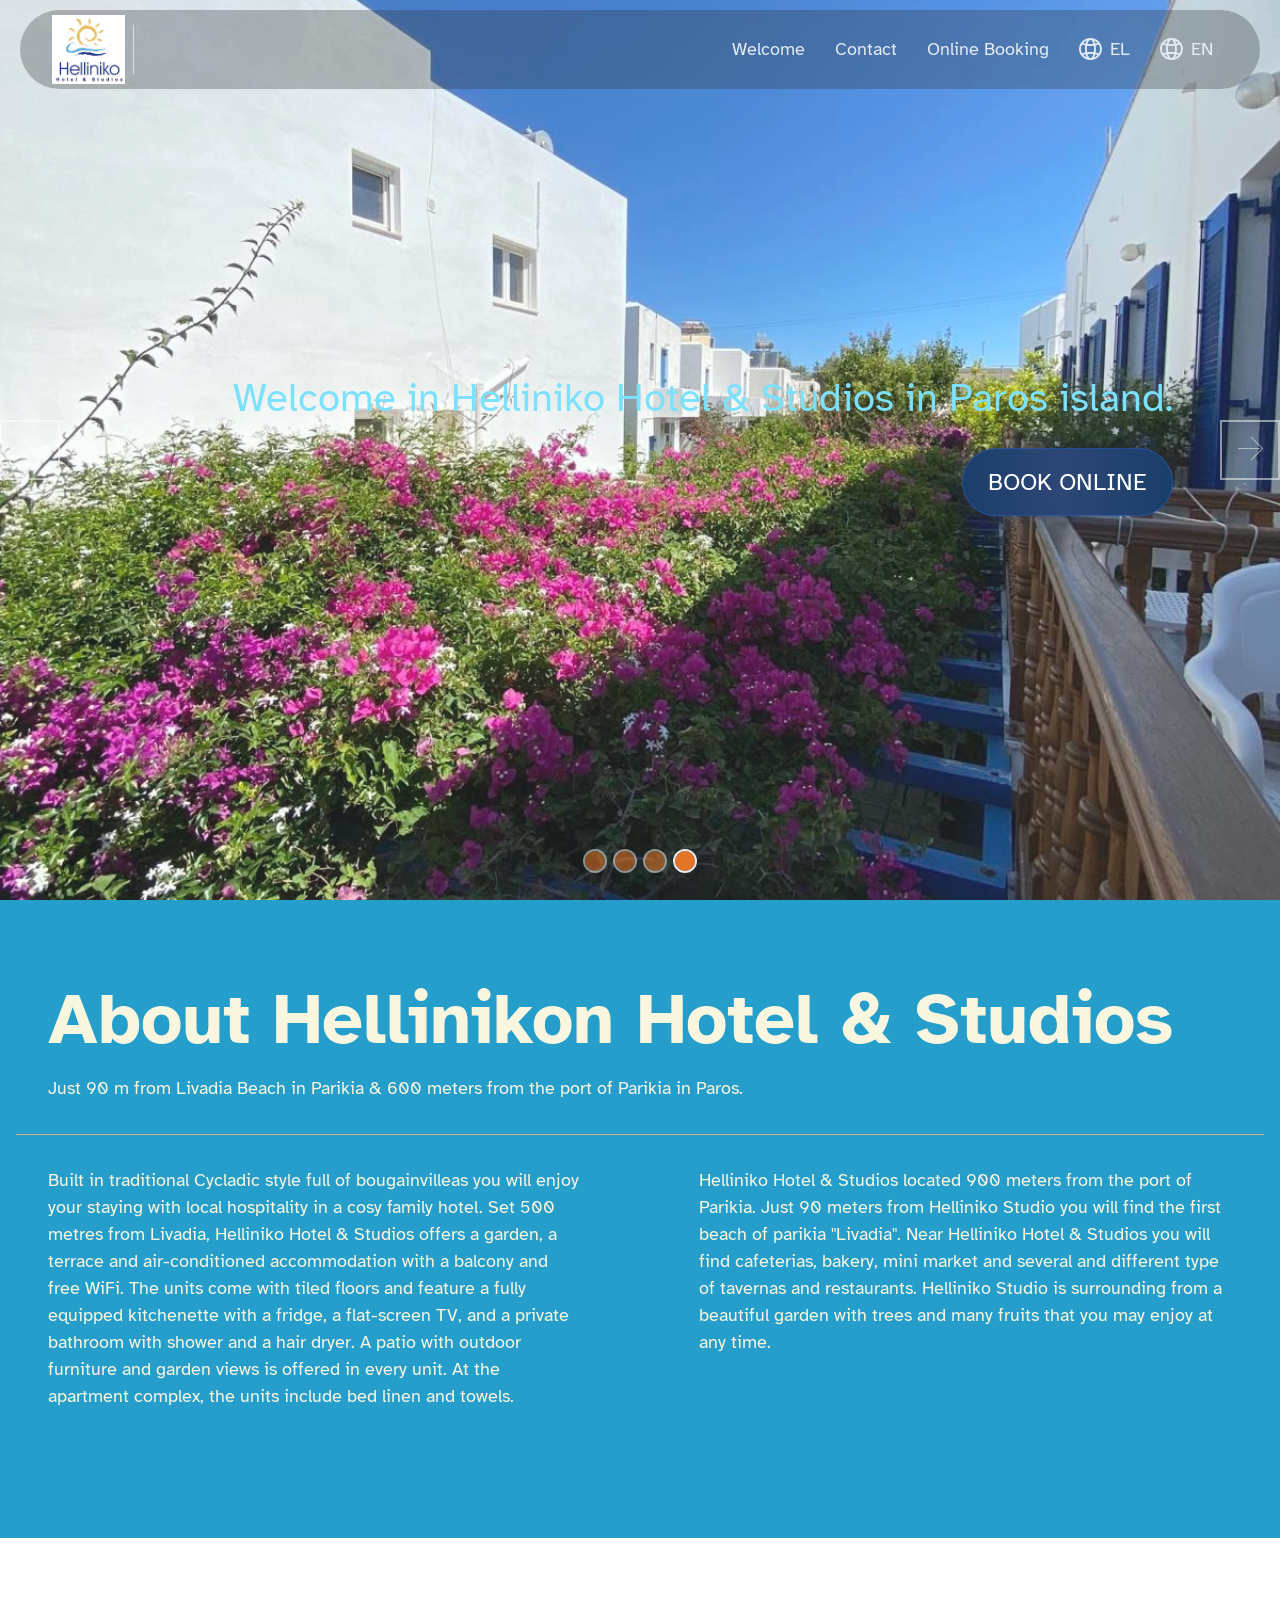
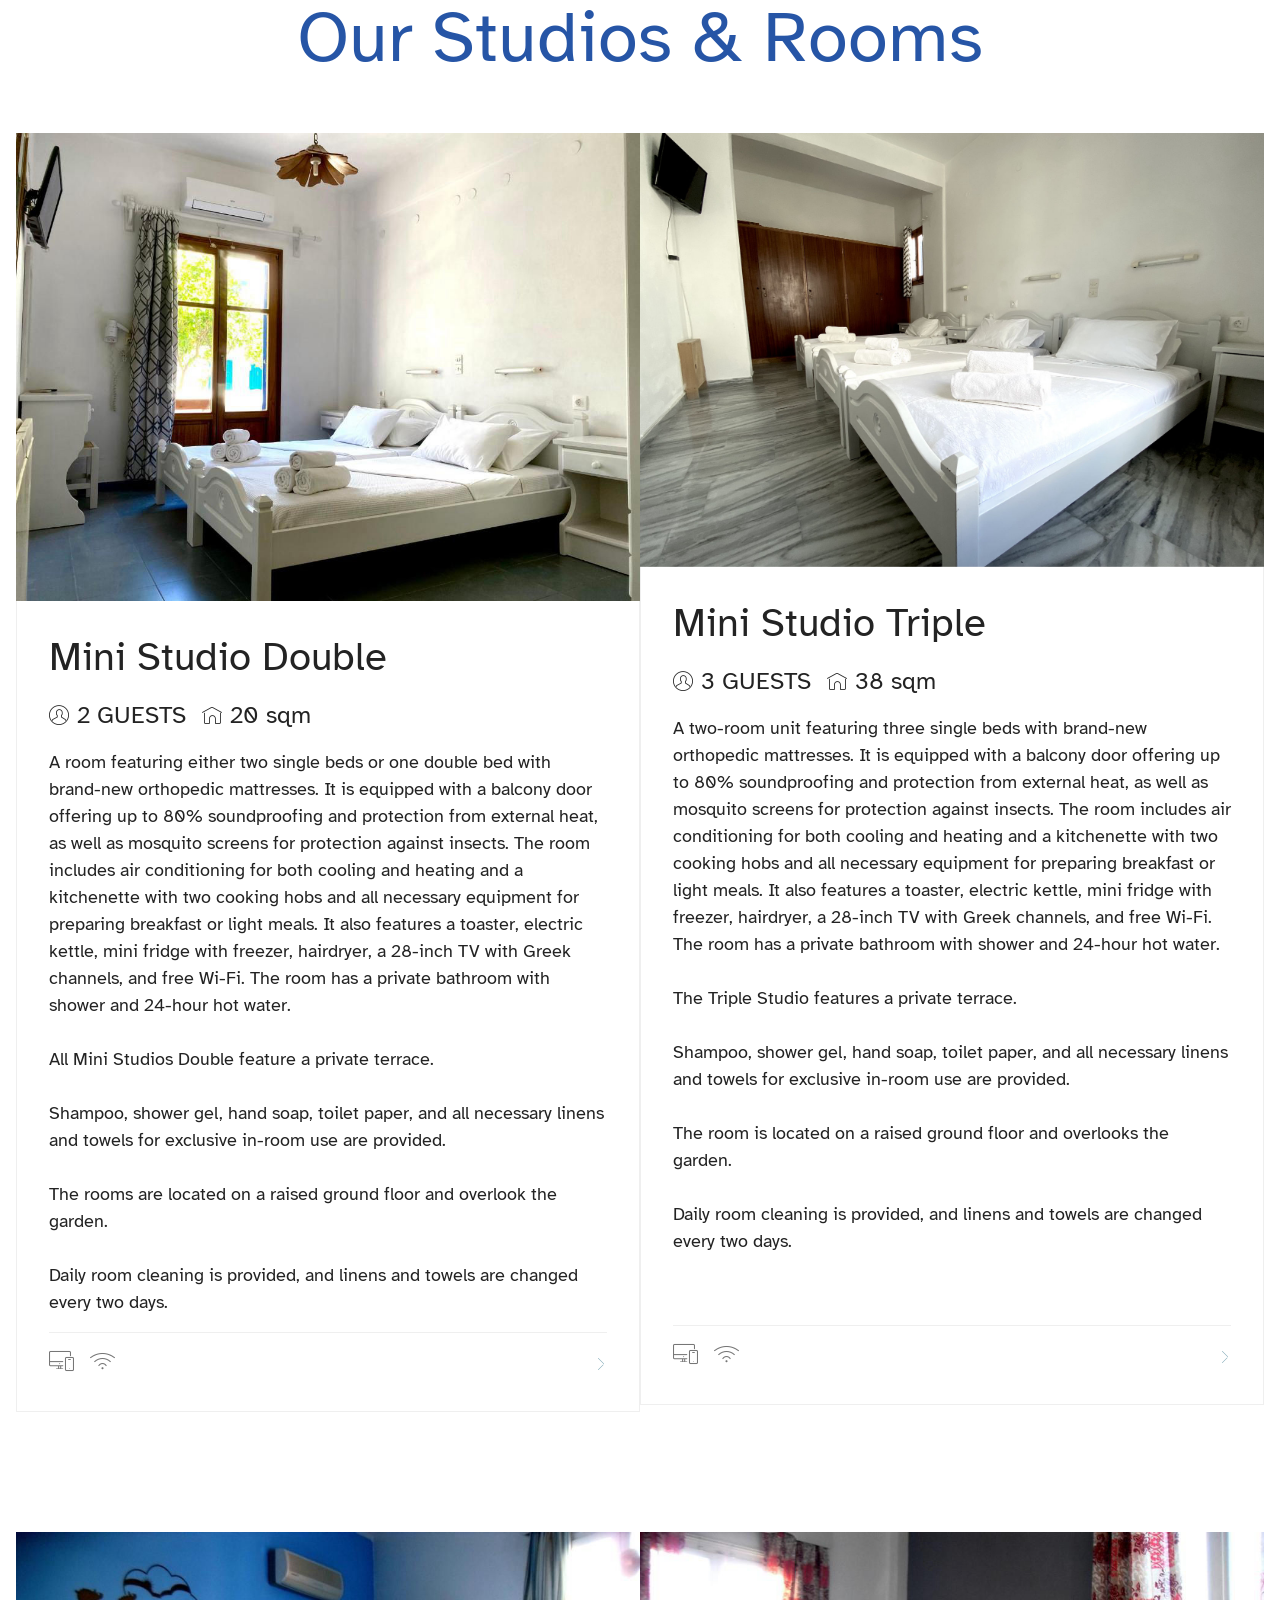
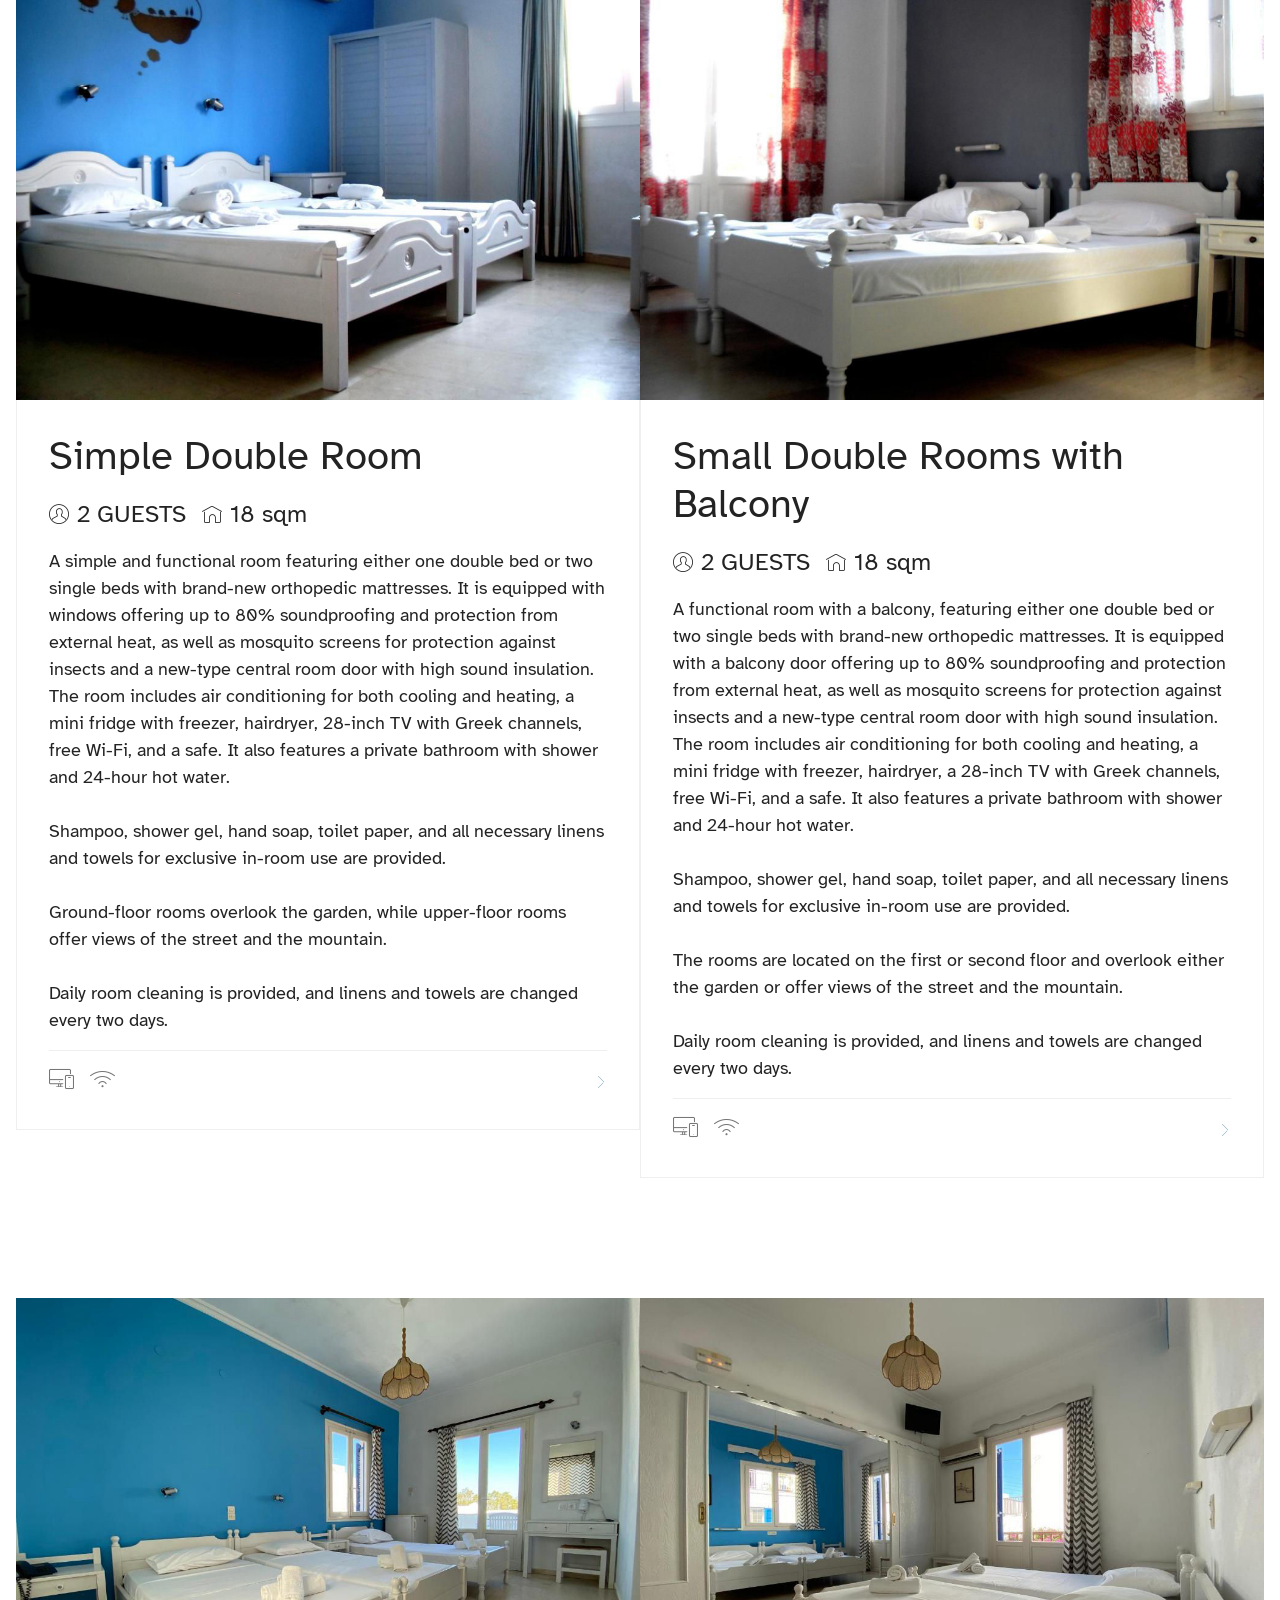
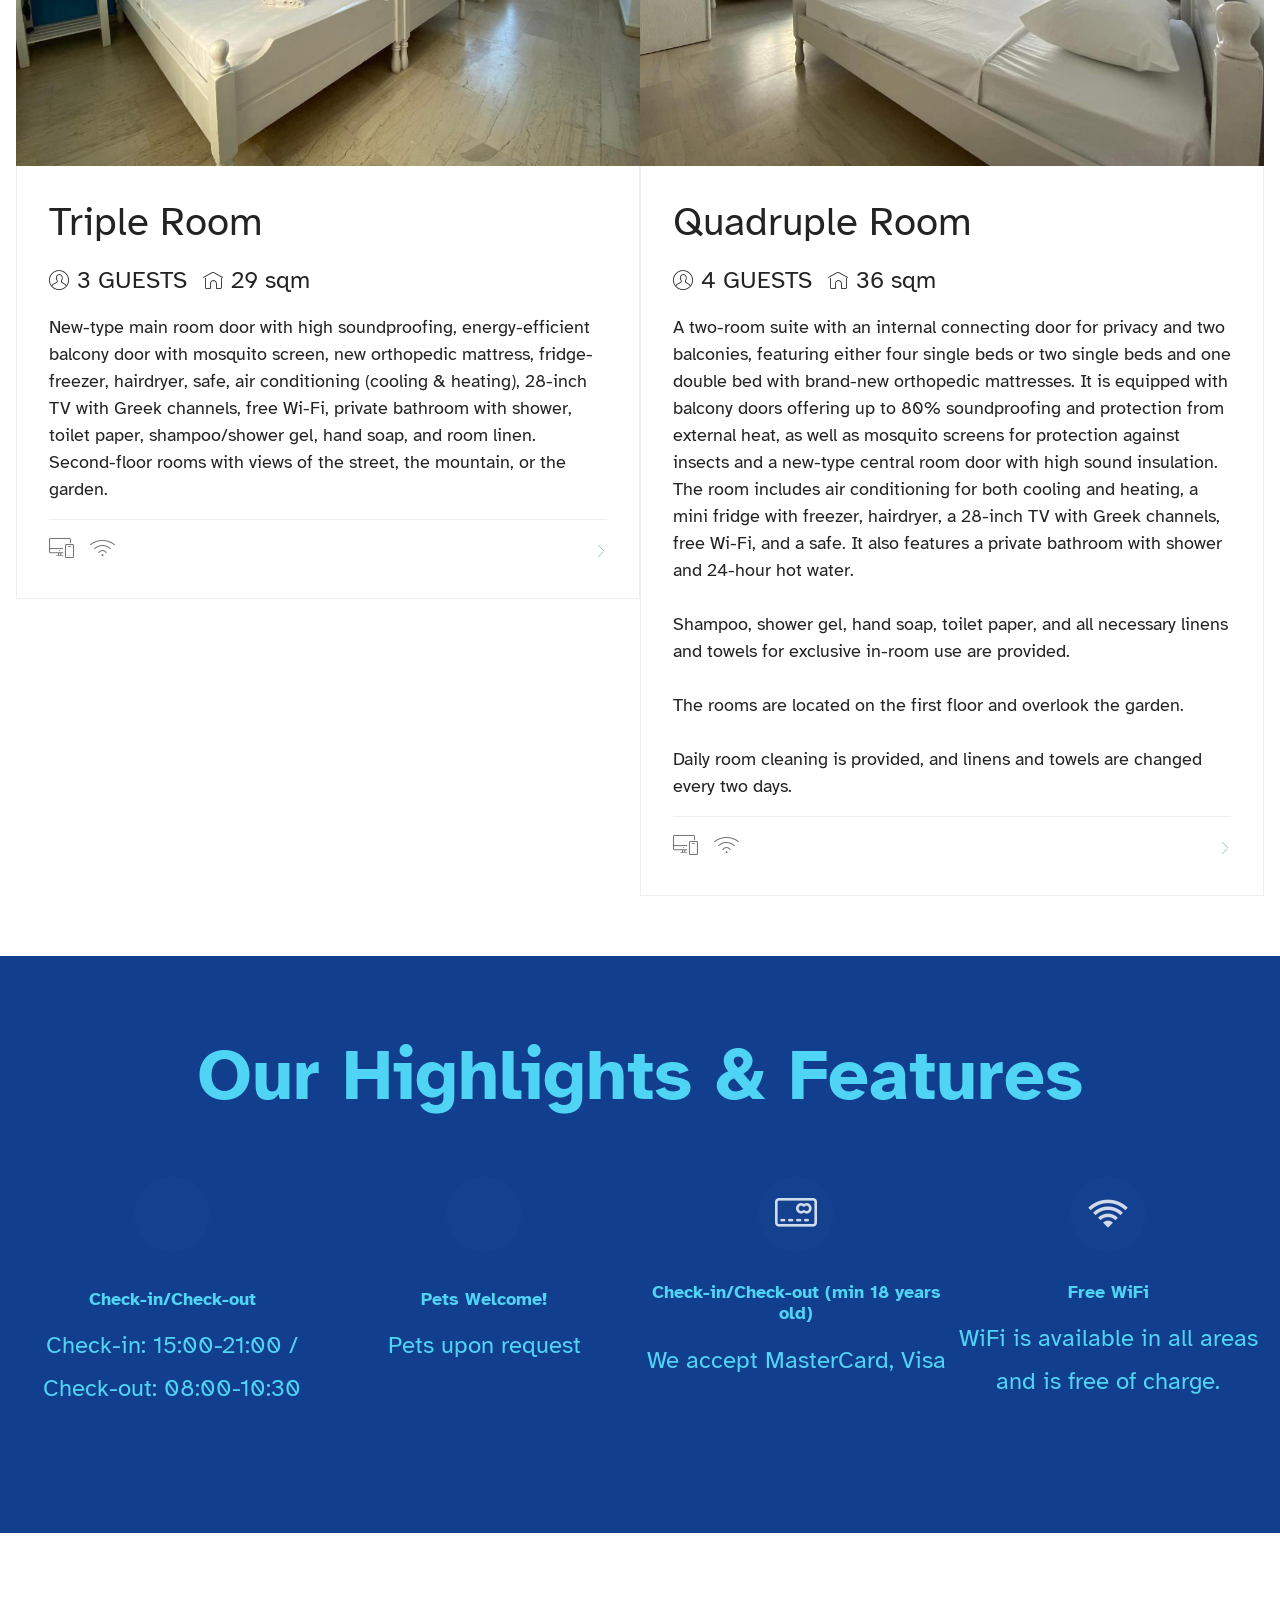
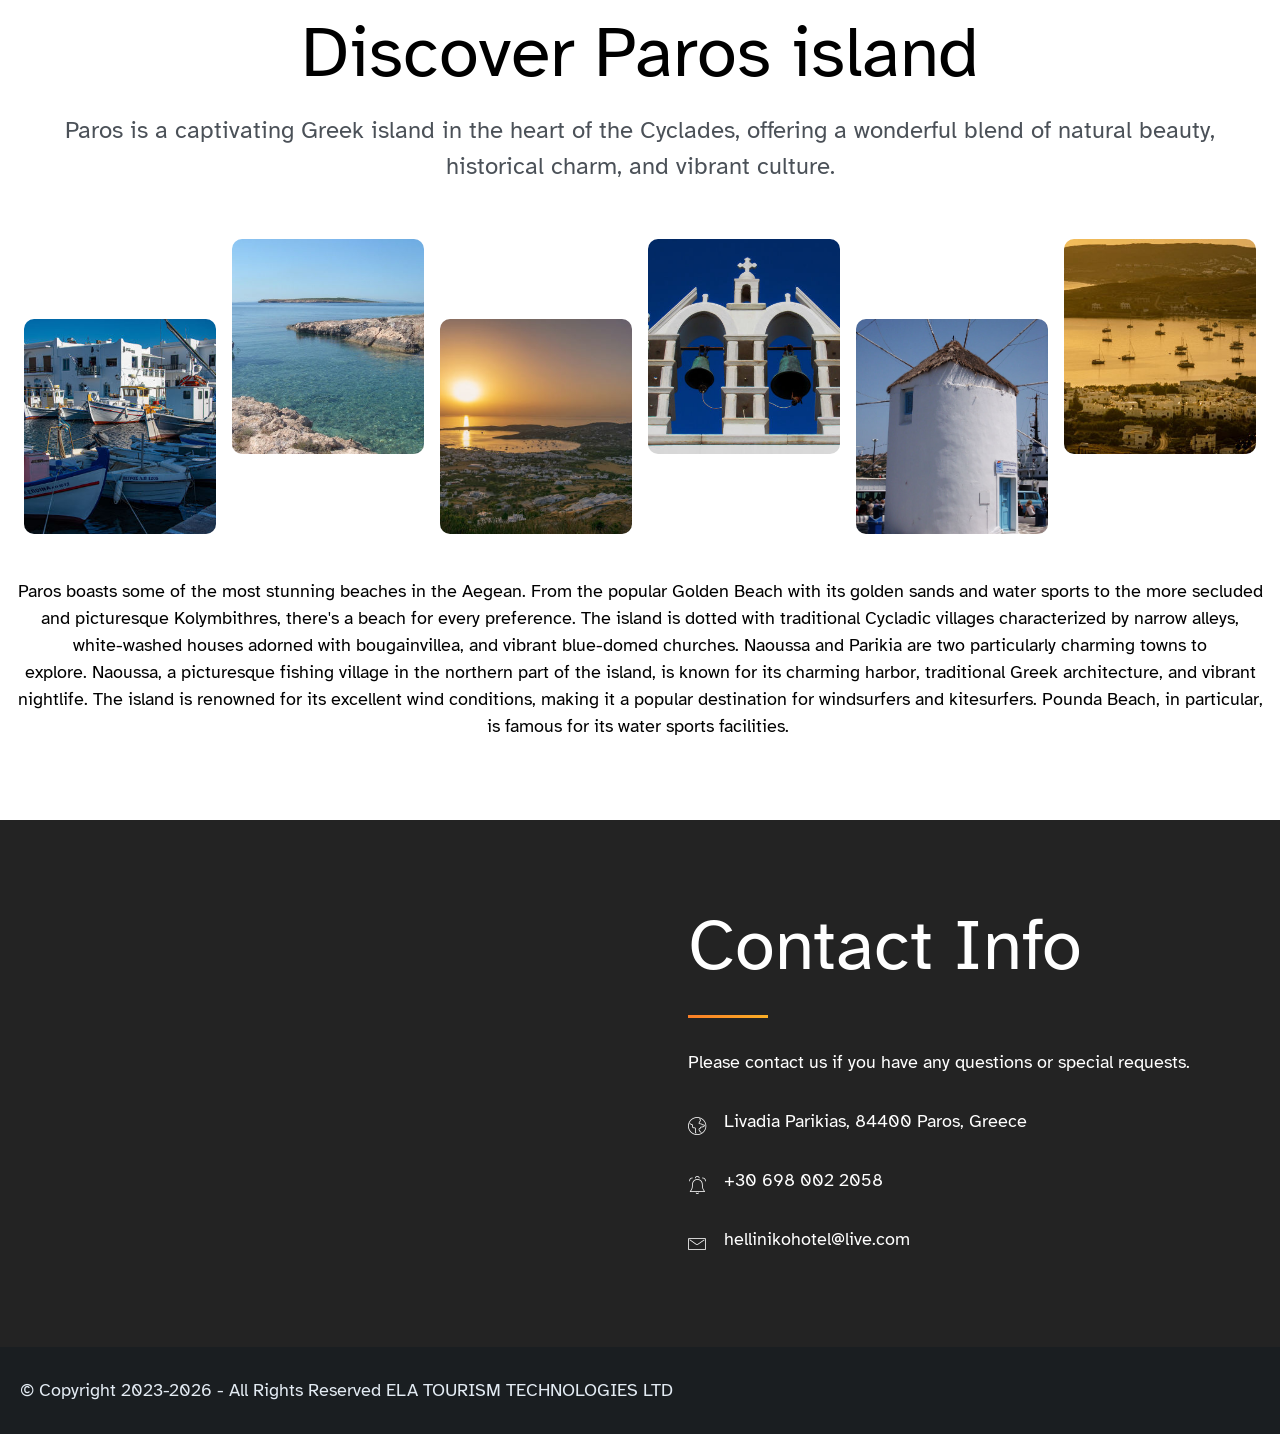
==== index.html @ 87d10a1f "create github pages" ====
<!DOCTYPE html>
<html  >
<head>
  <!-- Site made with Mobirise Website Builder v6.1.16, https://mobirise.com -->
  <meta charset="UTF-8">
  <meta http-equiv="X-UA-Compatible" content="IE=edge">
  <meta name="generator" content="Mobirise v6.1.16, mobirise.com">
  <meta name="viewport" content="width=device-width, initial-scale=1, minimum-scale=1">
  <link rel="shortcut icon" href="assets/images/logo-new-helliniko-hotel-128x121.png" type="image/x-icon">
  <meta name="description" content="">
  
  
  <title>Home</title>
  <link rel="stylesheet" href="assets/web/assets/mobirise-icons2/mobirise2.css">
  <link rel="stylesheet" href="assets/web/assets/mobirise-icons/mobirise-icons.css">
  <link rel="stylesheet" href="assets/web/assets/mobirise-icons-bold/mobirise-icons-bold.css">
  <link rel="stylesheet" href="assets/bootstrap/css/bootstrap.min.css">
  <link rel="stylesheet" href="assets/bootstrap/css/bootstrap-grid.min.css">
  <link rel="stylesheet" href="assets/bootstrap/css/bootstrap-reboot.min.css">
  <link rel="stylesheet" href="assets/animatecss/animate.css">
  <link rel="stylesheet" href="assets/dropdown/css/style.css">
  <link rel="stylesheet" href="assets/socicon/css/styles.css">
  <link rel="stylesheet" href="assets/theme/css/style.css">
  <link rel="preload" href="https://fonts.googleapis.com/css?family=Atkinson+Hyperlegible:400,400i,700,700i&display=swap" as="style" onload="this.onload=null;this.rel='stylesheet'">
  <noscript><link rel="stylesheet" href="https://fonts.googleapis.com/css?family=Atkinson+Hyperlegible:400,400i,700,700i&display=swap"></noscript>
  <link rel="preload" as="style" href="assets/mobirise/css/mbr-additional.css?v=jvIpiS"><link rel="stylesheet" href="assets/mobirise/css/mbr-additional.css?v=jvIpiS" type="text/css">

  
  
  
</head>
<body>
  
  <section data-bs-version="5.1" class="menu menu1 homem5 cid-ty20H9zv1J" once="menu" id="amenu1-0">
    

    <nav class="navbar navbar-dropdown navbar-fixed-top navbar-expand-lg">
        <div class="container-fluid">
            <div class="navbar-brand">
                <span class="navbar-logo">
                    
                        <img src="assets/images/logo-new-helliniko-hotel-164x155.jpg" alt="Mobirise Website Builder" style="height: 4.3rem;">
                    
                </span>
                
            </div>
            <div class="collapse navbar-collapse" id="navbarSupportedContent">
                <ul class="navbar-nav nav-drop nav-right" data-app-modern-menu="true"><li class="nav-item">
                        <a class="nav-link link text-white display-7" href="https://mobiri.se">Welcome</a>
                        
                        
                          <a class="nav-link link text-white text-primary display-7" href="index.html#info3-0">Contact</a> <a class="nav-link link text-white text-primary display-7" href="https://book.roompanda.com/hotelhelliniko" target="_blank">Online Booking</a> <a class="nav-link link text-white text-primary display-7" href="page1.html#slider1-r"><span class="mobi-mbri mobi-mbri-globe-2 mbr-iconfont mbr-iconfont-btn"></span>EL</a> <a class="nav-link link text-white text-primary display-7" href="index.html"><span class="mobi-mbri mobi-mbri-globe-2 mbr-iconfont mbr-iconfont-btn"></span>EN</a>
                    </li></ul>
                <button class="navbar-toggler navbar-toggler-close" type="button" data-toggle="collapse" data-bs-toggle="collapse" data-target="#navbarSupportedContent" data-bs-target="#navbarSupportedContent" aria-controls="navbarNavAltMarkup" aria-expanded="false" aria-label="Toggle navigation">
                    <div class="hamburger">
                        <span></span>
                        <span></span>
                        <span></span>
                        <span></span>
                    </div>
                </button>
            </div>
            
            <button class="navbar-toggler" type="button" data-toggle="collapse" data-bs-toggle="collapse" data-target="#navbarSupportedContent" data-bs-target="#navbarSupportedContent" aria-controls="navbarNavAltMarkup" aria-expanded="false" aria-label="Toggle navigation">
                <div class="hamburger">
                    <span></span>
                    <span></span>
                    <span></span>
                    <span></span>
                </div>
            </button>
        </div>
    </nav>
</section>

<section data-bs-version="5.1" class="slider1 hotelm4_slider1 carousel slide cid-tYf3tD5AIr" data-interval="false" data-bs-interval="false" id="slider1-5">

    

    <div class="full-screen"><div class="mbr-slider slide carousel" data-keyboard="false" data-bs-keyboard="false" data-ride="carousel" data-bs-ride="carousel" data-interval="4000" data-bs-interval="4000" data-bs-pause="hover" data-pause="hover"><ol class="carousel-indicators"><li data-app-prevent-settings="" data-target="#slider1-5" data-bs-target="#slider1-5" data-slide-to="0" data-bs-slide-to="0"></li><li data-app-prevent-settings="" data-target="#slider1-5" data-bs-target="#slider1-5" data-slide-to="1" data-bs-slide-to="1"></li><li data-app-prevent-settings="" data-target="#slider1-5" data-bs-target="#slider1-5" data-slide-to="2" data-bs-slide-to="2"></li><li data-app-prevent-settings="" data-target="#slider1-5" data-bs-target="#slider1-5" class=" active" data-slide-to="3" data-bs-slide-to="3"></li></ol><div class="carousel-inner" role="listbox"><div class="carousel-item slider-fullscreen-image" data-bg-video-slide="false" style="background-image: url(assets/images/img-ee369cdbf4c2a643a5595df6e37376ac-v.webp);"><div class="container container-slide"><div class="image_wrapper"><div class="mbr-overlay" style="opacity: 0.1; background-color: rgb(225, 245, 250);"></div><img src="assets/images/img-ee369cdbf4c2a643a5595df6e37376ac-v.webp" alt="" title=""><div class="carousel-caption justify-content-center"><div class="col-10 align-right"><p class="lead mbr-text mbr-fonts-style display-5">Welcome in Helliniko Hotel &amp; Studios in Paros island.</p><div class="mbr-section-btn" buttons="0"><a class="btn display-4 btn-info" href="https://ibe.channex.io/online-booking-helliniko-hotel" target="_blank">BOOK ONLINE</a> </div></div></div></div></div></div><div class="carousel-item slider-fullscreen-image" data-bg-video-slide="false" style="background-image: url(assets/images/img-36bbf76f595bb86b844475e422d711b5-v.webp);"><div class="container container-slide"><div class="image_wrapper"><div class="mbr-overlay" style="opacity: 0.1; background-color: rgb(225, 245, 250);"></div><img src="assets/images/img-36bbf76f595bb86b844475e422d711b5-v.webp" alt="" title=""><div class="carousel-caption justify-content-center"><div class="col-10 align-right"><p class="lead mbr-text mbr-fonts-style display-5">Welcome in Helliniko Hotel &amp; Studios in Paros island.</p><div class="mbr-section-btn" buttons="0"><a class="btn display-4 btn-info" href="https://ibe.channex.io/online-booking-helliniko-hotel" target="_blank">BOOK ONLINE</a> </div></div></div></div></div></div><div class="carousel-item slider-fullscreen-image" data-bg-video-slide="false" style="background-image: url(assets/images/img-6733e2cc82fc7426de826b36393990e7-v.webp);"><div class="container container-slide"><div class="image_wrapper"><div class="mbr-overlay" style="opacity: 0.1; background-color: rgb(225, 245, 250);"></div><img src="assets/images/img-6733e2cc82fc7426de826b36393990e7-v.webp" alt="" title=""><div class="carousel-caption justify-content-center"><div class="col-10 align-right"><p class="lead mbr-text mbr-fonts-style display-5">Welcome in Helliniko Hotel &amp; Studios in Paros island.</p><div class="mbr-section-btn" buttons="0"><a class="btn display-4 btn-info" href="https://ibe.channex.io/online-booking-helliniko-hotel" target="_blank">BOOK ONLINE</a> </div></div></div></div></div></div><div class="carousel-item slider-fullscreen-image active" data-bg-video-slide="false" style="background-image: url(assets/images/img-b7a4165c8771e7db58454100a6f15031-v.webp);"><div class="container container-slide"><div class="image_wrapper"><div class="mbr-overlay" style="opacity: 0.1; background-color: rgb(225, 245, 250);"></div><img src="assets/images/img-b7a4165c8771e7db58454100a6f15031-v.webp" alt="" title=""><div class="carousel-caption justify-content-center"><div class="col-10 align-right"><p class="lead mbr-text mbr-fonts-style display-5">Welcome in Helliniko Hotel &amp; Studios in Paros island.</p><div class="mbr-section-btn" buttons="0"><a class="btn display-4 btn-info" href="https://book.roompanda.com/hotelhelliniko" target="_blank">BOOK ONLINE</a> </div></div></div></div></div></div></div><a data-app-prevent-settings="" class="carousel-control carousel-control-prev" role="button" data-slide="prev" data-bs-slide="prev" href="#slider1-5"><span aria-hidden="true" class="mbri-left mbr-iconfont"></span><span class="sr-only visually-hidden">Previous</span></a><a data-app-prevent-settings="" class="carousel-control carousel-control-next" role="button" data-slide="next" data-bs-slide="next" href="#slider1-5"><span aria-hidden="true" class="mbri-right mbr-iconfont"></span><span class="sr-only visually-hidden">Next</span></a></div></div>

</section>

<section data-bs-version="5.1" class="article04 fabm5 cid-tYgll1mvJE" id="article04-b">
    
    

    <div class="container">
        <div class="row">
            <div class="col-12">
                <div class="title-wrapper">
                    <h2 class="mbr-section-title mbr-fonts-style display-2">
                        <strong>About Hellinikon Hotel &amp; Studios</strong></h2>
                    <p class="mbr-desc mbr-fonts-style display-7">Just 90 m from Livadia Beach in Parikia &amp; 600 meters from the port of Parikia in Paros.</p>
                </div>
            </div>
            <div class="col-12">
                <div class="text-wrapper">
                    <p class="mbr-text mbr-fonts-style display-7">Built in traditional Cycladic style full of bougainvilleas you will enjoy your staying with local hospitality in a cosy family hotel.&nbsp;Set 500 metres from Livadia, Helliniko Hotel &amp; Studios offers a garden, a terrace and air-conditioned accommodation with a balcony and free WiFi.&nbsp;The units come with tiled floors and feature a fully equipped kitchenette with a fridge, a flat-screen TV, and a private bathroom with shower and a hair dryer. A patio with outdoor furniture and garden views is offered in every unit. At the apartment complex, the units include bed linen and towels. </p>
                    <p class="mbr-text mbr-fonts-style display-7">Helliniko Hotel &amp; Studios located 900 meters from the port of Parikia. Just 90 meters from Helliniko Studio you will find the first beach of parikia "Livadia". Near Helliniko Hotel &amp; Studios you will find cafeterias, bakery, mini market and several and different type of tavernas and restaurants. Helliniko Studio is surrounding from a beautiful garden with trees and many fruits that you may enjoy at any time.</p>
                </div>
            </div>
        </div>
    </div>
</section>

<section data-bs-version="5.1" class="mbr-section features15 hotelm4_features15 cid-tYgu63StgR" id="features15-f">

	
    


	

	<div class="container">
		

		

		<h2 class="mbr-section-title main-title mbr-fonts-style mbr-white align-center pb-5 display-2">
			Our Studios &amp; Rooms</h2>
		<div class="row justify-content-center">
			<div class="card col-md-10 col-lg-6">
				<div class="card-wrapper">
					<div class="card-img">
						<img src="assets/images/295193688-1024x768.jpg" alt="Mobirise">
					</div>
					<div class="card-box">
						<h2 class="card-title mbr-fonts-style display-5">Mini Studio Double</h2>
						<div class="card-info pt-3">
							<div class="info-wrapper">
								<span class="mbr-iconfont mbri-user"></span>
								<p class="mbr-text info-text mbr-fonts-style mbr-lighter display-4">2 GUESTS</p>
								<span class="mbr-iconfont mbri-home"></span>
								<p class="mbr-text info-text mbr-fonts-style mbr-lighter display-4">20 sqm</p>
							</div>
						</div>
						<p class="mbr-text card-text mbr-fonts-style mbr-lighter pt-3 m-0 display-7">A room featuring either two single beds or one double bed with brand-new orthopedic mattresses. It is equipped with a balcony door offering up to 80% soundproofing and protection from external heat, as well as mosquito screens for protection against insects. The room includes air conditioning for both cooling and heating and a kitchenette with two cooking hobs and all necessary equipment for preparing breakfast or light meals. It also features a toaster, electric kettle, mini fridge with freezer, hairdryer, a 28-inch TV with Greek channels, and free Wi-Fi. The room has a private bathroom with shower and 24-hour hot water.<br><br>All Mini Studios Double feature a private terrace.<br><br>Shampoo, shower gel, hand soap, toilet paper, and all necessary linens and towels for exclusive in-room use are provided.<br><br>The rooms are located on a raised ground floor and overlook the garden.<br><br>Daily room cleaning is provided, and linens and towels are changed every two days.</p>
						
						<div class="card-footer">
							<ul class="icons-list list-inline align-left">
								
								
								
							<li class="list-inline-item">
									<span class="mbr-iconfont mbri-responsive"></span>
								</li><li class="list-inline-item">
									<span class="mbr-iconfont mbri-wifi"></span>
								</li><li class="list-inline-item">
									<span class="mbr-iconfont imind-coffee"></span>
								</li><li class="list-inline-item">
									<span class="mbr-iconfont icon54-v1-air-conditioner1"></span>
								</li></ul>
							<div class="link">
								<div class="link-text mbr-fonts-style mbr-lighter display-4"></div>
								<span class="mbr-iconfont mbri-arrow-next"></span>
							</div>
						</div>
					</div>
				</div>
			</div>

			<div class="card col-md-10 col-lg-6">
				<div class="card-wrapper">
					<div class="card-img">
						<img src="assets/images/img-3566-1638x1137.jpg" alt="Mobirise">
					</div>
					<div class="card-box">
						<h2 class="card-title mbr-fonts-style display-5">Mini Studio Triple</h2>
						<div class="card-info pt-3">
							<div class="info-wrapper">
								<span class="mbr-iconfont mbri-user"></span>
								<p class="mbr-text info-text mbr-fonts-style mbr-lighter display-4">3 GUESTS
								</p>
								<span class="mbr-iconfont mbri-home"></span>
								<p class="mbr-text info-text mbr-fonts-style mbr-lighter display-4">38 sqm</p>
							</div>
						</div>
						<p class="mbr-text card-text mbr-fonts-style mbr-lighter pt-3 m-0 display-7">A two-room unit featuring three single beds with brand-new orthopedic mattresses. It is equipped with a balcony door offering up to 80% soundproofing and protection from external heat, as well as mosquito screens for protection against insects. The room includes air conditioning for both cooling and heating and a kitchenette with two cooking hobs and all necessary equipment for preparing breakfast or light meals. It also features a toaster, electric kettle, mini fridge with freezer, hairdryer, a 28-inch TV with Greek channels, and free Wi-Fi. The room has a private bathroom with shower and 24-hour hot water.<br><br>The Triple Studio features a private terrace.<br><br>Shampoo, shower gel, hand soap, toilet paper, and all necessary linens and towels for exclusive in-room use are provided.<br><br>The room is located on a raised ground floor and overlooks the garden.<br><br>Daily room cleaning is provided, and linens and towels are changed every two days.<br><br><br></p>
						
						<div class="card-footer">
							<ul class="icons-list list-inline align-left">
								
								
								
							<li class="list-inline-item">
									<span class="mbr-iconfont mbri-responsive"></span>
								</li><li class="list-inline-item">
									<span class="mbr-iconfont mbri-wifi"></span>
								</li><li class="list-inline-item">
									<span class="mbr-iconfont imind-coffee"></span>
								</li><li class="list-inline-item">
									<span class="mbr-iconfont icon54-v1-air-conditioner1"></span>
								</li></ul>
							<div class="link">
								<div class="link-text mbr-fonts-style mbr-lighter display-4"></div>
								<span class="mbr-iconfont mbri-arrow-next"></span>
							</div>
						</div>
					</div>
				</div>
			</div>

			

		</div>
	</div>
</section>

<section data-bs-version="5.1" class="mbr-section features15 hotelm4_features15 cid-tYl7bR1YIm" id="features15-m">

	
    


	

	<div class="container">
		

		

		
		<div class="row justify-content-center">
			<div class="card col-md-10 col-lg-6">
				<div class="card-wrapper">
					<div class="card-img">
						<img src="assets/images/48863412-1024x768.jpg" alt="Mobirise">
					</div>
					<div class="card-box">
						<h2 class="card-title mbr-fonts-style display-5">Simple Double Room</h2>
						<div class="card-info pt-3">
							<div class="info-wrapper">
								<span class="mbr-iconfont mbri-user"></span>
								<p class="mbr-text info-text mbr-fonts-style mbr-lighter display-4">2 GUESTS</p>
								<span class="mbr-iconfont mbri-home"></span>
								<p class="mbr-text info-text mbr-fonts-style mbr-lighter display-4">18 sqm</p>
							</div>
						</div>
						<p class="mbr-text card-text mbr-fonts-style mbr-lighter pt-3 m-0 display-7">A simple and functional room featuring either one double bed or two single beds with brand-new orthopedic mattresses. It is equipped with windows offering up to 80% soundproofing and protection from external heat, as well as mosquito screens for protection against insects and a new-type central room door with high sound insulation. The room includes air conditioning for both cooling and heating, a mini fridge with freezer, hairdryer, 28-inch TV with Greek channels, free Wi-Fi, and a safe. It also features a private bathroom with shower and 24-hour hot water.<br><br>Shampoo, shower gel, hand soap, toilet paper, and all necessary linens and towels for exclusive in-room use are provided.<br><br>Ground-floor rooms overlook the garden, while upper-floor rooms offer views of the street and the mountain.<br><br>Daily room cleaning is provided, and linens and towels are changed every two days.</p>
						
						<div class="card-footer">
							<ul class="icons-list list-inline align-left">
								
								
								
							<li class="list-inline-item">
									<span class="mbr-iconfont mbri-responsive"></span>
								</li><li class="list-inline-item">
									<span class="mbr-iconfont mbri-wifi"></span>
								</li><li class="list-inline-item">
									<span class="mbr-iconfont imind-coffee"></span>
								</li><li class="list-inline-item">
									<span class="mbr-iconfont icon54-v1-air-conditioner1"></span>
								</li></ul>
							<div class="link">
								<div class="link-text mbr-fonts-style mbr-lighter display-4"></div>
								<span class="mbr-iconfont mbri-arrow-next"></span>
							</div>
						</div>
					</div>
				</div>
			</div>

			<div class="card col-md-10 col-lg-6">
				<div class="card-wrapper">
					<div class="card-img">
						<img src="assets/images/48863388-1024x768.jpg" alt="Mobirise">
					</div>
					<div class="card-box">
						<h2 class="card-title mbr-fonts-style display-5">Small Double Rooms with Balcony</h2>
						<div class="card-info pt-3">
							<div class="info-wrapper">
								<span class="mbr-iconfont mbri-user"></span>
								<p class="mbr-text info-text mbr-fonts-style mbr-lighter display-4">2 GUESTS
								</p>
								<span class="mbr-iconfont mbri-home"></span>
								<p class="mbr-text info-text mbr-fonts-style mbr-lighter display-4">18 sqm</p>
							</div>
						</div>
						<p class="mbr-text card-text mbr-fonts-style mbr-lighter pt-3 m-0 display-7">A functional room with a balcony, featuring either one double bed or two single beds with brand-new orthopedic mattresses. It is equipped with a balcony door offering up to 80% soundproofing and protection from external heat, as well as mosquito screens for protection against insects and a new-type central room door with high sound insulation. The room includes air conditioning for both cooling and heating, a mini fridge with freezer, hairdryer, a 28-inch TV with Greek channels, free Wi-Fi, and a safe. It also features a private bathroom with shower and 24-hour hot water.<br><br>Shampoo, shower gel, hand soap, toilet paper, and all necessary linens and towels for exclusive in-room use are provided.<br><br>The rooms are located on the first or second floor and overlook either the garden or offer views of the street and the mountain.<br><br>Daily room cleaning is provided, and linens and towels are changed every two days.</p>
						
						<div class="card-footer">
							<ul class="icons-list list-inline align-left">
								
								
								
							<li class="list-inline-item">
									<span class="mbr-iconfont mbri-responsive"></span>
								</li><li class="list-inline-item">
									<span class="mbr-iconfont mbri-wifi"></span>
								</li><li class="list-inline-item">
									<span class="mbr-iconfont imind-coffee"></span>
								</li><li class="list-inline-item">
									<span class="mbr-iconfont icon54-v1-air-conditioner1"></span>
								</li></ul>
							<div class="link">
								<div class="link-text mbr-fonts-style mbr-lighter display-4"></div>
								<span class="mbr-iconfont mbri-arrow-next"></span>
							</div>
						</div>
					</div>
				</div>
			</div>

			

		</div>
	</div>
</section>

<section data-bs-version="5.1" class="mbr-section features15 hotelm4_features15 cid-tYlUJZnLhT" id="features15-n">

	
    


	

	<div class="container">
		

		

		
		<div class="row justify-content-center">
			<div class="card col-md-10 col-lg-6">
				<div class="card-wrapper">
					<div class="card-img">
						<img src="assets/images/258109498-1024x768.jpg" alt="Mobirise">
					</div>
					<div class="card-box">
						<h2 class="card-title mbr-fonts-style display-5">Triple Room</h2>
						<div class="card-info pt-3">
							<div class="info-wrapper">
								<span class="mbr-iconfont mbri-user"></span>
								<p class="mbr-text info-text mbr-fonts-style mbr-lighter display-4">3 GUESTS</p>
								<span class="mbr-iconfont mbri-home"></span>
								<p class="mbr-text info-text mbr-fonts-style mbr-lighter display-4">29 sqm</p>
							</div>
						</div>
						<p class="mbr-text card-text mbr-fonts-style mbr-lighter pt-3 m-0 display-7">New-type main room door with high soundproofing, energy-efficient balcony door with mosquito screen, new orthopedic mattress, fridge-freezer, hairdryer, safe, air conditioning (cooling &amp; heating), 28-inch TV with Greek channels, free Wi-Fi, private bathroom with shower, toilet paper, shampoo/shower gel, hand soap, and room linen.<br>Second-floor rooms with views of the street, the mountain, or the garden.</p>
						
						<div class="card-footer">
							<ul class="icons-list list-inline align-left">
								
								
								
							<li class="list-inline-item">
									<span class="mbr-iconfont mbri-responsive"></span>
								</li><li class="list-inline-item">
									<span class="mbr-iconfont mbri-wifi"></span>
								</li><li class="list-inline-item">
									<span class="mbr-iconfont imind-coffee"></span>
								</li><li class="list-inline-item">
									<span class="mbr-iconfont icon54-v1-air-conditioner1"></span>
								</li></ul>
							<div class="link">
								<div class="link-text mbr-fonts-style mbr-lighter display-4"></div>
								<span class="mbr-iconfont mbri-arrow-next"></span>
							</div>
						</div>
					</div>
				</div>
			</div>

			<div class="card col-md-10 col-lg-6">
				<div class="card-wrapper">
					<div class="card-img">
						<img src="assets/images/258108822-1024x768.jpg" alt="Mobirise">
					</div>
					<div class="card-box">
						<h2 class="card-title mbr-fonts-style display-5">Quadruple Room</h2>
						<div class="card-info pt-3">
							<div class="info-wrapper">
								<span class="mbr-iconfont mbri-user"></span>
								<p class="mbr-text info-text mbr-fonts-style mbr-lighter display-4">4 GUESTS
								</p>
								<span class="mbr-iconfont mbri-home"></span>
								<p class="mbr-text info-text mbr-fonts-style mbr-lighter display-4">36 sqm</p>
							</div>
						</div>
						<p class="mbr-text card-text mbr-fonts-style mbr-lighter pt-3 m-0 display-7">A two-room suite with an internal connecting door for privacy and two balconies, featuring either four single beds or two single beds and one double bed with brand-new orthopedic mattresses. It is equipped with balcony doors offering up to 80% soundproofing and protection from external heat, as well as mosquito screens for protection against insects and a new-type central room door with high sound insulation. The room includes air conditioning for both cooling and heating, a mini fridge with freezer, hairdryer, a 28-inch TV with Greek channels, free Wi-Fi, and a safe. It also features a private bathroom with shower and 24-hour hot water.<br><br>Shampoo, shower gel, hand soap, toilet paper, and all necessary linens and towels for exclusive in-room use are provided.<br><br>The rooms are located on the first floor and overlook the garden.<br><br>Daily room cleaning is provided, and linens and towels are changed every two days.</p>
						
						<div class="card-footer">
							<ul class="icons-list list-inline align-left">
								
								
								
							<li class="list-inline-item">
									<span class="mbr-iconfont mbri-responsive"></span>
								</li><li class="list-inline-item">
									<span class="mbr-iconfont mbri-wifi"></span>
								</li><li class="list-inline-item">
									<span class="mbr-iconfont imind-coffee"></span>
								</li><li class="list-inline-item">
									<span class="mbr-iconfont icon54-v1-air-conditioner1"></span>
								</li></ul>
							<div class="link">
								<div class="link-text mbr-fonts-style mbr-lighter display-4"></div>
								<span class="mbr-iconfont mbri-arrow-next"></span>
							</div>
						</div>
					</div>
				</div>
			</div>

			

		</div>
	</div>
</section>

<section data-bs-version="5.1" class="features3 vibem5 cid-tYfgvQRcot" id="features3-8">

    

    
    

    <div class="container">
        <div class="row">
            <div class="col-12">
                <div class="title-wrapper">
                    <h2 class="mbr-section-title mbr-fonts-style display-2">
                        <strong>Our Highlights &amp; Features</strong></h2>
                </div>
            </div>
            <div class="card col-12 col-lg-3 col-md-6">
                <div class="card-wrapper">
                    <div class="icon-wrap">
                        <span class="mbr-iconfont icon54-v1-hotel-bell"></span>
                    </div>
                    <h3 class="mbr-card-title mbr-fonts-style display-7"><strong>Check-in/Check-out</strong></h3>
                    <p class="mbr-text mbr-fonts-style display-4">Check-in: 15:00-21:00 / <br>Check-out: 08:00-10:30</p>
                </div>
            </div>
            <div class="card col-12 col-lg-3 col-md-6">
                <div class="card-wrapper">
                    <div class="icon-wrap">
                        <span class="mbr-iconfont icon54-v4-black-cat"></span>
                    </div>
                    <h3 class="mbr-card-title mbr-fonts-style display-7">
                        <strong>Pets Welcome!</strong></h3>
                    <p class="mbr-text mbr-fonts-style display-4">Pets upon request</p>
                </div>
            </div>
            <div class="card col-12 col-lg-3 col-md-6">
                <div class="card-wrapper">
                    <div class="icon-wrap">
                        <span class="mbr-iconfont mbrib-credit-card"></span>
                    </div>
                    <h3 class="mbr-card-title mbr-fonts-style display-7">
                        <strong>Check-in/Check-out (min 18 years old)</strong></h3>
                    <p class="mbr-text mbr-fonts-style display-4">We accept MasterCard, Visa</p>
                </div>
            </div>
            <div class="card col-12 col-lg-3 col-md-6">
                <div class="card-wrapper">
                    <div class="icon-wrap">
                        <span class="mbr-iconfont mobi-mbri-wifi mobi-mbri"></span>
                    </div>
                    <h3 class="mbr-card-title mbr-fonts-style display-7">
                        <strong>Free WiFi<br></strong>
                    </h3>
                    <p class="mbr-text mbr-fonts-style display-4">WiFi is available in all areas and is free of charge.
                    </p>
                </div>
            </div>
            
            
            
            
        </div>
    </div>
</section>

<section data-bs-version="5.1" class="gallery2 careerm5 cid-tYkIYa8LJz" id="gallery2-l">

    

    
    

    <div class="container">
        <div class="row">
            <div class="col-12">
                <div class="title-wrapper">
                    <h2 class="mbr-section-title mbr-fonts-style display-2">Discover Paros island</h2>
                    <a class="link-wrapper" href="#">
                        <p class="mbr-link mbr-fonts-style display-4">Paros is a captivating Greek island in the heart of the Cyclades, offering a wonderful blend of natural beauty, historical charm, and vibrant culture.</p>
                    </a>
                </div>
            </div>
            <div class="col-12 col-lg-2 card">
                <a href="#">
                    <div class="image-wrapper">
                        <img src="assets/images/mbr-1-513x342.jpg" alt="Mobirise">
                        <span class="socicon-instagram socicon mbr-iconfont mbr-iconfont-social"></span>
                    </div>
                </a>
            </div>
            <div class="col-12 col-lg-2 card">
                <a href="#">
                    <div class="image-wrapper">
                        <img src="assets/images/mbr-545x409.jpg" alt="Mobirise">
                        <span class="socicon-instagram socicon mbr-iconfont mbr-iconfont-social"></span>
                    </div>
                </a>
            </div>
            <div class="col-12 col-lg-2 card">
                <a href="#">
                    <div class="image-wrapper">
                        <img src="assets/images/mbr-2-513x342.jpg" alt="Mobirise">
                        <span class="socicon-instagram socicon mbr-iconfont mbr-iconfont-social"></span>
                    </div>
                </a>
            </div>
            <div class="col-12 col-lg-2 card">
                <a href="#">
                    <div class="image-wrapper">
                        <img src="assets/images/mbr-1-545x409.jpg" alt="Mobirise">
                        <span class="socicon-instagram socicon mbr-iconfont mbr-iconfont-social"></span>
                    </div>
                </a>
            </div>
            <div class="col-12 col-lg-2 card">
                <a href="#">
                    <div class="image-wrapper">
                        <img src="assets/images/mbr-513x684.jpg" alt="Mobirise">
                        <span class="socicon-instagram socicon mbr-iconfont mbr-iconfont-social"></span>
                    </div>
                </a>
            </div>
            <div class="col-12 col-lg-2 card">
                <a href="#">
                    <div class="image-wrapper">
                        <img src="assets/images/mbr-545x357.jpg" alt="Mobirise">
                        <span class="socicon-instagram socicon mbr-iconfont mbr-iconfont-social"></span>
                    </div>
                </a>
            </div>
            <div class="col-12">
                <div class="text-wrapper">
                    <p class="mbr-text mbr-fonts-style display-7">
                        Paros boasts some of the most stunning beaches in the Aegean. From the popular Golden Beach with its golden sands and water sports to the more secluded and picturesque Kolymbithres, there's a beach for every preference.&nbsp;The island is dotted with traditional Cycladic villages characterized by narrow alleys, white-washed houses adorned with bougainvillea, and vibrant blue-domed churches. Naoussa and Parikia are two particularly charming towns to explore.&nbsp;Naoussa, a picturesque fishing village in the northern part of the island, is known for its charming harbor, traditional Greek architecture, and vibrant nightlife. The island is renowned for its excellent wind conditions, making it a popular destination for windsurfers and kitesurfers. Pounda Beach, in particular, is famous for its water sports facilities.&nbsp;</p>
                </div>
            </div>
        </div>
    </div>
</section>



<section data-bs-version="5.1" class="info3 cid-tYe9Gp28pz" id="info3-0">

    
    


    
    <div class="container-fluid">
        <div class="row main">
            <div class="col-md-6 map">
              <div class="google-map"><iframe frameborder="0" style="border:0" src="https://www.google.com/maps/embed?pb=!1m14!1m8!1m3!1d12730.742710754615!2d25.1579612!3d37.0887925!3m2!1i1024!2i768!4f13.1!3m3!1m2!1s0x14987111ebbb3a01%3A0x3345e76cd3ef04f0!2sHotel%20Helliniko!5e0!3m2!1sen!2sde!4v1702488697505!5m2!1sen!2sde" allowfullscreen=""></iframe></div>
            </div>
            <div class="col-md-6 text-element">
                <div class="text-content">
                    <h2 class="mbr-title pt-2 mbr-fonts-style display-2">Contact Info</h2>
                    <div class="underline align-left">
                         <div class="line"></div>
                    </div>
                    <div class="mbr-section-text">
                        <p class="mbr-text pt-3 mbr-light mbr-fonts-style display-7">
                            Please contact us if you have any questions or special requests.</p>
                    </div>
                    <div class="mbr-list mbr-fonts-style display-7">
                        <ul class="mbr-list mbr-fonts-style">
                          <li> <span class="mbri-globe mbr-iconfont"></span>Livadia Parikias, 84400 Paros, Greece</li>
                          <li><span class="mbri-alert mbr-iconfont"></span>+30 698 002 2058</li>
                          <li><span class="mbri-letter mbr-iconfont"></span>hellinikohotel@live.com</li>
                        </ul>
                    </div>
                     
                </div>
            </div>
        </div>
    </div>
</section>

<section data-bs-version="5.1" class="footer2 homem5 cid-tYlYlt92Sm" once="footers" id="afooter2-o">

    

    
    <div class="container-fluid">
        <div class="media-container-row align-center mbr-white">
            <div class="col-12">
                <p class="mbr-text mb-0 mbr-fonts-style align-left display-7">
                    © Copyright 2023-2026 - All Rights Reserved ELA TOURISM TECHNOLOGIES LTD</p>
            </div>
        </div>
    </div>
</section>


<script src="assets/bootstrap/js/bootstrap.bundle.min.js"></script>
  <script src="assets/smoothscroll/smooth-scroll.js"></script>
  <script src="assets/ytplayer/index.js"></script>
  <script src="assets/dropdown/js/navbar-dropdown.js"></script>
  <script src="assets/vimeoplayer/player.js"></script>
  <script src="assets/theme/js/script.js"></script>
  <script src="assets/slidervideo/script.js"></script>
  
  
  
 <div id="scrollToTop" class="scrollToTop mbr-arrow-up"><a style="text-align: center;"><i class="mbr-arrow-up-icon mbr-arrow-up-icon-cm cm-icon cm-icon-smallarrow-up"></i></a></div>
    <input name="animation" type="hidden">
  </body>
</html>
---- assets/web/assets/mobirise-icons2/mobirise2.css ----
@font-face {
  font-family: 'Moririse2';
  font-display: swap;
  src:  url('mobirise2.eot?f2bix4');
  src:  url('mobirise2.eot?f2bix4#iefix') format('embedded-opentype'),
    url('mobirise2.woff2?f2bix4') format('woff2'),
    url('mobirise2.woff?f2bix4') format('woff'),
    url('mobirise2.ttf?f2bix4') format('truetype'),
    url('mobirise2.svg?f2bix4#mobirise2') format('svg');
  font-weight: normal;
  font-style: normal;
}

[class^="mobi-"], [class*=" mobi-"] {
  /* use !important to prevent issues with browser extensions that change fonts */
  font-family: 'Moririse2' !important;
  speak: none;
  font-style: normal;
  font-weight: normal;
  font-variant: normal;
  text-transform: none;
  line-height: 1;

  /* Better Font Rendering =========== */
  -webkit-font-smoothing: antialiased;
  -moz-osx-font-smoothing: grayscale;
}

.mobi-mbri-add-submenu:before {
  content: "\e900";
}
.mobi-mbri-alert:before {
  content: "\e901";
}
.mobi-mbri-align-center:before {
  content: "\e902";
}
.mobi-mbri-align-justify:before {
  content: "\e903";
}
.mobi-mbri-align-left:before {
  content: "\e904";
}
.mobi-mbri-align-right:before {
  content: "\e905";
}
.mobi-mbri-android:before {
  content: "\e906";
}
.mobi-mbri-apple:before {
  content: "\e907";
}
.mobi-mbri-arrow-down:before {
  content: "\e908";
}
.mobi-mbri-arrow-next:before {
  content: "\e909";
}
.mobi-mbri-arrow-prev:before {
  content: "\e90a";
}
.mobi-mbri-arrow-up:before {
  content: "\e90b";
}
.mobi-mbri-bold:before {
  content: "\e90c";
}
.mobi-mbri-bookmark:before {
  content: "\e90d";
}
.mobi-mbri-bootstrap:before {
  content: "\e90e";
}
.mobi-mbri-briefcase:before {
  content: "\e90f";
}
.mobi-mbri-browse:before {
  content: "\e910";
}
.mobi-mbri-bulleted-list:before {
  content: "\e911";
}
.mobi-mbri-calendar:before {
  content: "\e912";
}
.mobi-mbri-camera:before {
  content: "\e913";
}
.mobi-mbri-cart-add:before {
  content: "\e914";
}
.mobi-mbri-cart-full:before {
  content: "\e915";
}
.mobi-mbri-cash:before {
  content: "\e916";
}
.mobi-mbri-change-style:before {
  content: "\e917";
}
.mobi-mbri-chat:before {
  content: "\e918";
}
.mobi-mbri-clock:before {
  content: "\e919";
}
.mobi-mbri-close:before {
  content: "\e91a";
}
.mobi-mbri-cloud:before {
  content: "\e91b";
}
.mobi-mbri-code:before {
  content: "\e91c";
}
.mobi-mbri-contact-form:before {
  content: "\e91d";
}
.mobi-mbri-credit-card:before {
  content: "\e91e";
}
.mobi-mbri-cursor-click:before {
  content: "\e91f";
}
.mobi-mbri-cust-feedback:before {
  content: "\e920";
}
.mobi-mbri-database:before {
  content: "\e921";
}
.mobi-mbri-delivery:before {
  content: "\e922";
}
.mobi-mbri-desktop:before {
  content: "\e923";
}
.mobi-mbri-devices:before {
  content: "\e924";
}
.mobi-mbri-down:before {
  content: "\e925";
}
.mobi-mbri-download-2:before {
  content: "\e926";
}
.mobi-mbri-download:before {
  content: "\e927";
}
.mobi-mbri-drag-n-drop-2:before {
  content: "\e928";
}
.mobi-mbri-drag-n-drop:before {
  content: "\e929";
}
.mobi-mbri-edit-2:before {
  content: "\e92a";
}
.mobi-mbri-edit:before {
  content: "\e92b";
}
.mobi-mbri-error:before {
  content: "\e92c";
}
.mobi-mbri-extension:before {
  content: "\e92d";
}
.mobi-mbri-features:before {
  content: "\e92e";
}
.mobi-mbri-file:before {
  content: "\e92f";
}
.mobi-mbri-flag:before {
  content: "\e930";
}
.mobi-mbri-folder:before {
  content: "\e931";
}
.mobi-mbri-gift:before {
  content: "\e932";
}
.mobi-mbri-github:before {
  content: "\e933";
}
.mobi-mbri-globe-2:before {
  content: "\e934";
}
.mobi-mbri-globe:before {
  content: "\e935";
}
.mobi-mbri-growing-chart:before {
  content: "\e936";
}
.mobi-mbri-hearth:before {
  content: "\e937";
}
.mobi-mbri-help:before {
  content: "\e938";
}
.mobi-mbri-home:before {
  content: "\e939";
}
.mobi-mbri-hot-cup:before {
  content: "\e93a";
}
.mobi-mbri-idea:before {
  content: "\e93b";
}
.mobi-mbri-image-gallery:before {
  content: "\e93c";
}
.mobi-mbri-image-slider:before {
  content: "\e93d";
}
.mobi-mbri-info:before {
  content: "\e93e";
}
.mobi-mbri-italic:before {
  content: "\e93f";
}
.mobi-mbri-key:before {
  content: "\e940";
}
.mobi-mbri-laptop:before {
  content: "\e941";
}
.mobi-mbri-layers:before {
  content: "\e942";
}
.mobi-mbri-left-right:before {
  content: "\e943";
}
.mobi-mbri-left:before {
  content: "\e944";
}
.mobi-mbri-letter:before {
  content: "\e945";
}
.mobi-mbri-like:before {
  content: "\e946";
}
.mobi-mbri-link:before {
  content: "\e947";
}
.mobi-mbri-lock:before {
  content: "\e948";
}
.mobi-mbri-login:before {
  content: "\e949";
}
.mobi-mbri-logout:before {
  content: "\e94a";
}
.mobi-mbri-magic-stick:before {
  content: "\e94b";
}
.mobi-mbri-map-pin:before {
  content: "\e94c";
}
.mobi-mbri-menu:before {
  content: "\e94d";
}
.mobi-mbri-mobile-2:before {
  content: "\e94e";
}
.mobi-mbri-mobile-horizontal:before {
  content: "\e94f";
}
.mobi-mbri-mobile:before {
  content: "\e950";
}
.mobi-mbri-mobirise:before {
  content: "\e951";
}
.mobi-mbri-more-horizontal:before {
  content: "\e952";
}
.mobi-mbri-more-vertical:before {
  content: "\e953";
}
.mobi-mbri-music:before {
  content: "\e954";
}
.mobi-mbri-new-file:before {
  content: "\e955";
}
.mobi-mbri-numbered-list:before {
  content: "\e956";
}
.mobi-mbri-opened-folder:before {
  content: "\e957";
}
.mobi-mbri-pages:before {
  content: "\e958";
}
.mobi-mbri-paper-plane:before {
  content: "\e959";
}
.mobi-mbri-paperclip:before {
  content: "\e95a";
}
.mobi-mbri-phone:before {
  content: "\e95b";
}
.mobi-mbri-photo:before {
  content: "\e95c";
}
.mobi-mbri-photos:before {
  content: "\e95d";
}
.mobi-mbri-pin:before {
  content: "\e95e";
}
.mobi-mbri-play:before {
  content: "\e95f";
}
.mobi-mbri-plus:before {
  content: "\e960";
}
.mobi-mbri-preview:before {
  content: "\e961";
}
.mobi-mbri-print:before {
  content: "\e962";
}
.mobi-mbri-protect:before {
  content: "\e963";
}
.mobi-mbri-question:before {
  content: "\e964";
}
.mobi-mbri-quote-left:before {
  content: "\e965";
}
.mobi-mbri-quote-right:before {
  content: "\e966";
}
.mobi-mbri-redo:before {
  content: "\e967";
}
.mobi-mbri-refresh:before {
  content: "\e968";
}
.mobi-mbri-responsive-2:before {
  content: "\e969";
}
.mobi-mbri-responsive:before {
  content: "\e96a";
}
.mobi-mbri-right:before {
  content: "\e96b";
}
.mobi-mbri-rocket:before {
  content: "\e96c";
}
.mobi-mbri-sad-face:before {
  content: "\e96d";
}
.mobi-mbri-sale:before {
  content: "\e96e";
}
.mobi-mbri-save:before {
  content: "\e96f";
}
.mobi-mbri-search:before {
  content: "\e970";
}
.mobi-mbri-setting-2:before {
  content: "\e971";
}
.mobi-mbri-setting-3:before {
  content: "\e972";
}
.mobi-mbri-setting:before {
  content: "\e973";
}
.mobi-mbri-share:before {
  content: "\e974";
}
.mobi-mbri-shopping-bag:before {
  content: "\e975";
}
.mobi-mbri-shopping-basket:before {
  content: "\e976";
}
.mobi-mbri-shopping-cart:before {
  content: "\e977";
}
.mobi-mbri-sites:before {
  content: "\e978";
}
.mobi-mbri-smile-face:before {
  content: "\e979";
}
.mobi-mbri-speed:before {
  content: "\e97a";
}
.mobi-mbri-star:before {
  content: "\e97b";
}
.mobi-mbri-success:before {
  content: "\e97c";
}
.mobi-mbri-sun:before {
  content: "\e97d";
}
.mobi-mbri-sun2:before {
  content: "\e97e";
}
.mobi-mbri-tablet-vertical:before {
  content: "\e97f";
}
.mobi-mbri-tablet:before {
  content: "\e980";
}
.mobi-mbri-target:before {
  content: "\e981";
}
.mobi-mbri-timer:before {
  content: "\e982";
}
.mobi-mbri-to-ftp:before {
  content: "\e983";
}
.mobi-mbri-to-local-drive:before {
  content: "\e984";
}
.mobi-mbri-touch-swipe:before {
  content: "\e985";
}
.mobi-mbri-touch:before {
  content: "\e986";
}
.mobi-mbri-trash:before {
  content: "\e987";
}
.mobi-mbri-underline:before {
  content: "\e988";
}
.mobi-mbri-undo:before {
  content: "\e989";
}
.mobi-mbri-unlink:before {
  content: "\e98a";
}
.mobi-mbri-unlock:before {
  content: "\e98b";
}
.mobi-mbri-up-down:before {
  content: "\e98c";
}
.mobi-mbri-up:before {
  content: "\e98d";
}
.mobi-mbri-update:before {
  content: "\e98e";
}
.mobi-mbri-upload-2:before {
  content: "\e98f";
}
.mobi-mbri-upload:before {
  content: "\e990";
}
.mobi-mbri-user-2:before {
  content: "\e991";
}
.mobi-mbri-user:before {
  content: "\e992";
}
.mobi-mbri-users:before {
  content: "\e993";
}
.mobi-mbri-video-play:before {
  content: "\e994";
}
.mobi-mbri-video:before {
  content: "\e995";
}
.mobi-mbri-watch:before {
  content: "\e996";
}
.mobi-mbri-website-theme-2:before {
  content: "\e997";
}
.mobi-mbri-website-theme:before {
  content: "\e998";
}
.mobi-mbri-wifi:before {
  content: "\e999";
}
.mobi-mbri-windows:before {
  content: "\e99a";
}
.mobi-mbri-zoom-in:before {
  content: "\e99b";
}
.mobi-mbri-zoom-out:before {
  content: "\e99c";
}
---- assets/web/assets/mobirise-icons/mobirise-icons.css ----
@font-face {
  font-family: 'MobiriseIcons';
  src:  url('mobirise-icons.eot?spat4u');
  src:  url('mobirise-icons.eot?spat4u#iefix') format('embedded-opentype'),
    url('mobirise-icons.woff2?spat4u') format('woff2'),
    url('mobirise-icons.woff?spat4u') format('woff'),
    url('mobirise-icons.ttf?spat4u') format('truetype'),
    url('mobirise-icons.svg?spat4u#MobiriseIcons') format('svg');
  font-weight: normal;
  font-style: normal;
  font-display: swap;
}

[class^="mbri-"], [class*=" mbri-"] {
  /* use !important to prevent issues with browser extensions that change fonts */
  font-family: MobiriseIcons !important;
  speak: none;
  font-style: normal;
  font-weight: normal;
  font-variant: normal;
  text-transform: none;
  line-height: 1;

  /* Better Font Rendering =========== */
  -webkit-font-smoothing: antialiased;
  -moz-osx-font-smoothing: grayscale;
}

.mbri-add-submenu:before {
  content: "\e900";
}
.mbri-alert:before {
  content: "\e901";
}
.mbri-align-center:before {
  content: "\e902";
}
.mbri-align-justify:before {
  content: "\e903";
}
.mbri-align-left:before {
  content: "\e904";
}
.mbri-align-right:before {
  content: "\e905";
}
.mbri-android:before {
  content: "\e906";
}
.mbri-apple:before {
  content: "\e907";
}
.mbri-arrow-down:before {
  content: "\e908";
}
.mbri-arrow-next:before {
  content: "\e909";
}
.mbri-arrow-prev:before {
  content: "\e90a";
}
.mbri-arrow-up:before {
  content: "\e90b";
}
.mbri-bold:before {
  content: "\e90c";
}
.mbri-bookmark:before {
  content: "\e90d";
}
.mbri-bootstrap:before {
  content: "\e90e";
}
.mbri-briefcase:before {
  content: "\e90f";
}
.mbri-browse:before {
  content: "\e910";
}
.mbri-bulleted-list:before {
  content: "\e911";
}
.mbri-calendar:before {
  content: "\e912";
}
.mbri-camera:before {
  content: "\e913";
}
.mbri-cart-add:before {
  content: "\e914";
}
.mbri-cart-full:before {
  content: "\e915";
}
.mbri-cash:before {
  content: "\e916";
}
.mbri-change-style:before {
  content: "\e917";
}
.mbri-chat:before {
  content: "\e918";
}
.mbri-clock:before {
  content: "\e919";
}
.mbri-close:before {
  content: "\e91a";
}
.mbri-cloud:before {
  content: "\e91b";
}
.mbri-code:before {
  content: "\e91c";
}
.mbri-contact-form:before {
  content: "\e91d";
}
.mbri-credit-card:before {
  content: "\e91e";
}
.mbri-cursor-click:before {
  content: "\e91f";
}
.mbri-cust-feedback:before {
  content: "\e920";
}
.mbri-database:before {
  content: "\e921";
}
.mbri-delivery:before {
  content: "\e922";
}
.mbri-desktop:before {
  content: "\e923";
}
.mbri-devices:before {
  content: "\e924";
}
.mbri-down:before {
  content: "\e925";
}
.mbri-download:before {
  content: "\e989";
}
.mbri-drag-n-drop:before {
  content: "\e927";
}
.mbri-drag-n-drop2:before {
  content: "\e928";
}
.mbri-edit:before {
  content: "\e929";
}
.mbri-edit2:before {
  content: "\e92a";
}
.mbri-error:before {
  content: "\e92b";
}
.mbri-extension:before {
  content: "\e92c";
}
.mbri-features:before {
  content: "\e92d";
}
.mbri-file:before {
  content: "\e92e";
}
.mbri-flag:before {
  content: "\e92f";
}
.mbri-folder:before {
  content: "\e930";
}
.mbri-gift:before {
  content: "\e931";
}
.mbri-github:before {
  content: "\e932";
}
.mbri-globe:before {
  content: "\e933";
}
.mbri-globe-2:before {
  content: "\e934";
}
.mbri-growing-chart:before {
  content: "\e935";
}
.mbri-hearth:before {
  content: "\e936";
}
.mbri-help:before {
  content: "\e937";
}
.mbri-home:before {
  content: "\e938";
}
.mbri-hot-cup:before {
  content: "\e939";
}
.mbri-idea:before {
  content: "\e93a";
}
.mbri-image-gallery:before {
  content: "\e93b";
}
.mbri-image-slider:before {
  content: "\e93c";
}
.mbri-info:before {
  content: "\e93d";
}
.mbri-italic:before {
  content: "\e93e";
}
.mbri-key:before {
  content: "\e93f";
}
.mbri-laptop:before {
  content: "\e940";
}
.mbri-layers:before {
  content: "\e941";
}
.mbri-left-right:before {
  content: "\e942";
}
.mbri-left:before {
  content: "\e943";
}
.mbri-letter:before {
  content: "\e944";
}
.mbri-like:before {
  content: "\e945";
}
.mbri-link:before {
  content: "\e946";
}
.mbri-lock:before {
  content: "\e947";
}
.mbri-login:before {
  content: "\e948";
}
.mbri-logout:before {
  content: "\e949";
}
.mbri-magic-stick:before {
  content: "\e94a";
}
.mbri-map-pin:before {
  content: "\e94b";
}
.mbri-menu:before {
  content: "\e94c";
}
.mbri-mobile:before {
  content: "\e94d";
}
.mbri-mobile2:before {
  content: "\e94e";
}
.mbri-mobirise:before {
  content: "\e94f";
}
.mbri-more-horizontal:before {
  content: "\e950";
}
.mbri-more-vertical:before {
  content: "\e951";
}
.mbri-music:before {
  content: "\e952";
}
.mbri-new-file:before {
  content: "\e953";
}
.mbri-numbered-list:before {
  content: "\e954";
}
.mbri-opened-folder:before {
  content: "\e955";
}
.mbri-pages:before {
  content: "\e956";
}
.mbri-paper-plane:before {
  content: "\e957";
}
.mbri-paperclip:before {
  content: "\e958";
}
.mbri-photo:before {
  content: "\e959";
}
.mbri-photos:before {
  content: "\e95a";
}
.mbri-pin:before {
  content: "\e95b";
}
.mbri-play:before {
  content: "\e95c";
}
.mbri-plus:before {
  content: "\e95d";
}
.mbri-preview:before {
  content: "\e95e";
}
.mbri-print:before {
  content: "\e95f";
}
.mbri-protect:before {
  content: "\e960";
}
.mbri-question:before {
  content: "\e961";
}
.mbri-quote-left:before {
  content: "\e962";
}
.mbri-quote-right:before {
  content: "\e963";
}
.mbri-refresh:before {
  content: "\e964";
}
.mbri-responsive:before {
  content: "\e965";
}
.mbri-right:before {
  content: "\e966";
}
.mbri-rocket:before {
  content: "\e967";
}
.mbri-sad-face:before {
  content: "\e968";
}
.mbri-sale:before {
  content: "\e969";
}
.mbri-save:before {
  content: "\e96a";
}
.mbri-search:before {
  content: "\e96b";
}
.mbri-setting:before {
  content: "\e96c";
}
.mbri-setting2:before {
  content: "\e96d";
}
.mbri-setting3:before {
  content: "\e96e";
}
.mbri-share:before {
  content: "\e96f";
}
.mbri-shopping-bag:before {
  content: "\e970";
}
.mbri-shopping-basket:before {
  content: "\e971";
}
.mbri-shopping-cart:before {
  content: "\e972";
}
.mbri-sites:before {
  content: "\e973";
}
.mbri-smile-face:before {
  content: "\e974";
}
.mbri-speed:before {
  content: "\e975";
}
.mbri-star:before {
  content: "\e976";
}
.mbri-success:before {
  content: "\e977";
}
.mbri-sun:before {
  content: "\e978";
}
.mbri-sun2:before {
  content: "\e979";
}
.mbri-tablet:before {
  content: "\e97a";
}
.mbri-tablet-vertical:before {
  content: "\e97b";
}
.mbri-target:before {
  content: "\e97c";
}
.mbri-timer:before {
  content: "\e97d";
}
.mbri-to-ftp:before {
  content: "\e97e";
}
.mbri-to-local-drive:before {
  content: "\e97f";
}
.mbri-touch-swipe:before {
  content: "\e980";
}
.mbri-touch:before {
  content: "\e981";
}
.mbri-trash:before {
  content: "\e982";
}
.mbri-underline:before {
  content: "\e983";
}
.mbri-unlink:before {
  content: "\e984";
}
.mbri-unlock:before {
  content: "\e985";
}
.mbri-up-down:before {
  content: "\e986";
}
.mbri-up:before {
  content: "\e987";
}
.mbri-update:before {
  content: "\e988";
}
.mbri-upload:before {
 content: "\e926"; 
}
.mbri-user:before {
  content: "\e98a";
}
.mbri-user2:before {
  content: "\e98b";
}
.mbri-users:before {
  content: "\e98c";
}
.mbri-video:before {
  content: "\e98d";
}
.mbri-video-play:before {
  content: "\e98e";
}
.mbri-watch:before {
  content: "\e98f";
}
.mbri-website-theme:before {
  content: "\e990";
}
.mbri-wifi:before {
  content: "\e991";
}
.mbri-windows:before {
  content: "\e992";
}
.mbri-zoom-out:before {
  content: "\e993";
}
.mbri-redo:before {
  content: "\e994";
}
.mbri-undo:before {
  content: "\e995";
}
---- assets/web/assets/mobirise-icons-bold/mobirise-icons-bold.css ----
@font-face {
  font-family: 'mobirise-icons-bold';
  font-display: swap;
  src:  url('mobirise-icons-bold.eot?m1l4yr');
  src:  url('mobirise-icons-bold.eot?m1l4yr#iefix') format('embedded-opentype'),
    url('mobirise-icons-bold.woff2?m1l4yr') format('woff2'),
    url('mobirise-icons-bold.woff?m1l4yr') format('woff'),
    url('mobirise-icons-bold.ttf?m1l4yr') format('truetype'),
    url('mobirise-icons-bold.svg?m1l4yr#mobirise-icons-bold') format('svg');
  font-weight: normal;
  font-style: normal;
}

[class^="mbrib-"], [class*="mbrib-"] {
  /* use !important to prevent issues with browser extensions that change fonts */
  font-family: 'mobirise-icons-bold' !important;
  speak: none;
  font-style: normal;
  font-weight: normal;
  font-variant: normal;
  text-transform: none;
  line-height: 1;

  /* Better Font Rendering =========== */
  -webkit-font-smoothing: antialiased;
  -moz-osx-font-smoothing: grayscale;
}

.mbrib-add-submenu:before {
  content: "\e900";
}
.mbrib-alert:before {
  content: "\e901";
}
.mbrib-align-center:before {
  content: "\e902";
}
.mbrib-align-justify:before {
  content: "\e903";
}
.mbrib-align-left:before {
  content: "\e904";
}
.mbrib-align-right:before {
  content: "\e905";
}
.mbrib-android:before {
  content: "\e906";
}
.mbrib-apple:before {
  content: "\e907";
}
.mbrib-arrow-down:before {
  content: "\e908";
}
.mbrib-arrow-next:before {
  content: "\e909";
}
.mbrib-arrow-prev:before {
  content: "\e90a";
}
.mbrib-arrow-up:before {
  content: "\e90b";
}
.mbrib-bold:before {
  content: "\e90c";
}
.mbrib-bookmark:before {
  content: "\e90d";
}
.mbrib-bootstrap:before {
  content: "\e90e";
}
.mbrib-briefcase:before {
  content: "\e90f";
}
.mbrib-browse:before {
  content: "\e910";
}
.mbrib-bulleted-list:before {
  content: "\e911";
}
.mbrib-calendar:before {
  content: "\e912";
}
.mbrib-camera:before {
  content: "\e913";
}
.mbrib-cart-add:before {
  content: "\e914";
}
.mbrib-cart-full:before {
  content: "\e915";
}
.mbrib-cash:before {
  content: "\e916";
}
.mbrib-change-style:before {
  content: "\e917";
}
.mbrib-chat:before {
  content: "\e918";
}
.mbrib-clock:before {
  content: "\e919";
}
.mbrib-close:before {
  content: "\e91a";
}
.mbrib-cloud:before {
  content: "\e91b";
}
.mbrib-code:before {
  content: "\e91c";
}
.mbrib-contact-form:before {
  content: "\e91d";
}
.mbrib-credit-card:before {
  content: "\e91e";
}
.mbrib-cursor-click:before {
  content: "\e91f";
}
.mbrib-cust-feedback:before {
  content: "\e920";
}
.mbrib-database:before {
  content: "\e921";
}
.mbrib-delivery:before {
  content: "\e922";
}
.mbrib-desktop:before {
  content: "\e923";
}
.mbrib-devices:before {
  content: "\e924";
}
.mbrib-down:before {
  content: "\e925";
}
.mbrib-download:before {
  content: "\e926";
}
.mbrib-drag-n-drop:before {
  content: "\e927";
}
.mbrib-drag-n-drop2:before {
  content: "\e928";
}
.mbrib-edit:before {
  content: "\e929";
}
.mbrib-edit2:before {
  content: "\e92a";
}
.mbrib-error:before {
  content: "\e92b";
}
.mbrib-extension:before {
  content: "\e92c";
}
.mbrib-features:before {
  content: "\e92d";
}
.mbrib-file:before {
  content: "\e92e";
}
.mbrib-flag:before {
  content: "\e92f";
}
.mbrib-folder:before {
  content: "\e930";
}
.mbrib-gift:before {
  content: "\e931";
}
.mbrib-github:before {
  content: "\e932";
}
.mbrib-globe-2:before {
  content: "\e933";
}
.mbrib-globe:before {
  content: "\e934";
}
.mbrib-growing-chart:before {
  content: "\e935";
}
.mbrib-hearth:before {
  content: "\e936";
}
.mbrib-help:before {
  content: "\e937";
}
.mbrib-home:before {
  content: "\e938";
}
.mbrib-hot-cup:before {
  content: "\e939";
}
.mbrib-idea:before {
  content: "\e93a";
}
.mbrib-image-gallery:before {
  content: "\e93b";
}
.mbrib-image-slider:before {
  content: "\e93c";
}
.mbrib-info:before {
  content: "\e93d";
}
.mbrib-italic:before {
  content: "\e93e";
}
.mbrib-key:before {
  content: "\e93f";
}
.mbrib-laptop:before {
  content: "\e940";
}
.mbrib-layers:before {
  content: "\e941";
}
.mbrib-left-right:before {
  content: "\e942";
}
.mbrib-left:before {
  content: "\e943";
}
.mbrib-letter:before {
  content: "\e944";
}
.mbrib-like:before {
  content: "\e945";
}
.mbrib-link:before {
  content: "\e946";
}
.mbrib-lock:before {
  content: "\e947";
}
.mbrib-login:before {
  content: "\e948";
}
.mbrib-logout:before {
  content: "\e949";
}
.mbrib-magic-stick:before {
  content: "\e94a";
}
.mbrib-map-pin:before {
  content: "\e94b";
}
.mbrib-menu:before {
  content: "\e94c";
}
.mbrib-mobile:before {
  content: "\e94d";
}
.mbrib-mobile2:before {
  content: "\e94e";
}
.mbrib-mobirise:before {
  content: "\e94f";
}
.mbrib-more-horizontal:before {
  content: "\e950";
}
.mbrib-more-vertical:before {
  content: "\e951";
}
.mbrib-music:before {
  content: "\e952";
}
.mbrib-new-file:before {
  content: "\e953";
}
.mbrib-numbered-list:before {
  content: "\e954";
}
.mbrib-opened-folder:before {
  content: "\e955";
}
.mbrib-pages:before {
  content: "\e956";
}
.mbrib-paper-plane:before {
  content: "\e957";
}
.mbrib-paperclip:before {
  content: "\e958";
}
.mbrib-photo:before {
  content: "\e959";
}
.mbrib-photos:before {
  content: "\e95a";
}
.mbrib-pin:before {
  content: "\e95b";
}
.mbrib-play:before {
  content: "\e95c";
}
.mbrib-plus:before {
  content: "\e95d";
}
.mbrib-preview:before {
  content: "\e95e";
}
.mbrib-print:before {
  content: "\e95f";
}
.mbrib-protect:before {
  content: "\e960";
}
.mbrib-question:before {
  content: "\e961";
}
.mbrib-quote-left:before {
  content: "\e962";
}
.mbrib-quote-right:before {
  content: "\e963";
}
.mbrib-redo:before {
  content: "\e964";
}
.mbrib-refresh:before {
  content: "\e965";
}
.mbrib-responsive:before {
  content: "\e966";
}
.mbrib-right:before {
  content: "\e967";
}
.mbrib-rocket:before {
  content: "\e968";
}
.mbrib-sad-face:before {
  content: "\e969";
}
.mbrib-sale:before {
  content: "\e96a";
}
.mbrib-save:before {
  content: "\e96b";
}
.mbrib-search:before {
  content: "\e96c";
}
.mbrib-setting:before {
  content: "\e96d";
}
.mbrib-setting2:before {
  content: "\e96e";
}
.mbrib-setting3:before {
  content: "\e96f";
}
.mbrib-share:before {
  content: "\e970";
}
.mbrib-shopping-bag:before {
  content: "\e971";
}
.mbrib-shopping-basket:before {
  content: "\e972";
}
.mbrib-shopping-cart:before {
  content: "\e973";
}
.mbrib-sites:before {
  content: "\e974";
}
.mbrib-smile-face:before {
  content: "\e975";
}
.mbrib-speed:before {
  content: "\e976";
}
.mbrib-star:before {
  content: "\e977";
}
.mbrib-success:before {
  content: "\e978";
}
.mbrib-sun:before {
  content: "\e979";
}
.mbrib-sun2:before {
  content: "\e97a";
}
.mbrib-tablet-vertical:before {
  content: "\e97b";
}
.mbrib-tablet:before {
  content: "\e97c";
}
.mbrib-target:before {
  content: "\e97d";
}
.mbrib-timer:before {
  content: "\e97e";
}
.mbrib-to-ftp:before {
  content: "\e97f";
}
.mbrib-to-local-drive:before {
  content: "\e980";
}
.mbrib-touch-swipe:before {
  content: "\e981";
}
.mbrib-touch:before {
  content: "\e982";
}
.mbrib-trash:before {
  content: "\e983";
}
.mbrib-underline:before {
  content: "\e984";
}
.mbrib-undo:before {
  content: "\e985";
}
.mbrib-unlink:before {
  content: "\e986";
}
.mbrib-unlock:before {
  content: "\e987";
}
.mbrib-up-down:before {
  content: "\e988";
}
.mbrib-up:before {
  content: "\e989";
}
.mbrib-update:before {
  content: "\e98a";
}
.mbrib-upload:before {
  content: "\e98b";
}
.mbrib-user:before {
  content: "\e98c";
}
.mbrib-user2:before {
  content: "\e98d";
}
.mbrib-users:before {
  content: "\e98e";
}
.mbrib-video-play:before {
  content: "\e98f";
}
.mbrib-video:before {
  content: "\e990";
}
.mbrib-watch:before {
  content: "\e991";
}
.mbrib-website-theme:before {
  content: "\e992";
}
.mbrib-wifi:before {
  content: "\e993";
}
.mbrib-windows:before {
  content: "\e994";
}
.mbrib-zoom-out:before {
  content: "\e995";
}
---- assets/dropdown/css/style.css ----
.navbar-dropdown {
  left: 0;
  padding: 0;
  position: absolute;
  right: 0;
  top: 0;
  transition: all 0.45s ease;
  z-index: 1030;
  background: #282828; }
  .navbar-dropdown .navbar-logo {
    margin-right: 0.8rem;
    transition: margin 0.3s ease-in-out;
    vertical-align: middle; }
    .navbar-dropdown .navbar-logo img {
      height: 3.125rem;
      transition: all 0.3s ease-in-out; }
    .navbar-dropdown .navbar-logo.mbr-iconfont {
      font-size: 3.125rem;
      line-height: 3.125rem; }
  .navbar-dropdown .navbar-caption {
    font-weight: 700;
    white-space: normal;
    vertical-align: -4px;
    line-height: 3.125rem !important; }
    .navbar-dropdown .navbar-caption, .navbar-dropdown .navbar-caption:hover {
      color: inherit;
      text-decoration: none; }
  .navbar-dropdown .mbr-iconfont + .navbar-caption {
    vertical-align: -1px; }
  .navbar-dropdown.navbar-fixed-top {
    position: fixed; }
  .navbar-dropdown .navbar-brand span {
    vertical-align: -4px; }
  .navbar-dropdown.bg-color.transparent {
    background: none; }
  .navbar-dropdown.navbar-short .navbar-brand {
    padding: 0.625rem 0; }
    .navbar-dropdown.navbar-short .navbar-brand span {
      vertical-align: -1px; }
  .navbar-dropdown.navbar-short .navbar-caption {
    line-height: 2.375rem !important;
    vertical-align: -2px; }
  .navbar-dropdown.navbar-short .navbar-logo {
    margin-right: 0.5rem; }
    .navbar-dropdown.navbar-short .navbar-logo img {
      height: 2.375rem; }
    .navbar-dropdown.navbar-short .navbar-logo.mbr-iconfont {
      font-size: 2.375rem;
      line-height: 2.375rem; }
  .navbar-dropdown.navbar-short .mbr-table-cell {
    height: 3.625rem; }
  .navbar-dropdown .navbar-close {
    left: 0.6875rem;
    position: fixed;
    top: 0.75rem;
    z-index: 1000; }
  .navbar-dropdown .hamburger-icon {
    content: "";
    display: inline-block;
    vertical-align: middle;
    width: 16px;
    -webkit-box-shadow: 0 -6px 0 1px #282828,0 0 0 1px #282828,0 6px 0 1px #282828;
    -moz-box-shadow: 0 -6px 0 1px #282828,0 0 0 1px #282828,0 6px 0 1px #282828;
    box-shadow: 0 -6px 0 1px #282828,0 0 0 1px #282828,0 6px 0 1px #282828; }

.dropdown-menu .dropdown-toggle[data-toggle="dropdown-submenu"]::after {
  border-bottom: 0.35em solid transparent;
  border-left: 0.35em solid;
  border-right: 0;
  border-top: 0.35em solid transparent;
  margin-left: 0.3rem; }

.dropdown-menu .dropdown-item:focus {
  outline: 0; }

.nav-dropdown {
  font-size: 0.75rem;
  font-weight: 500;
  height: auto !important; }
  .nav-dropdown .nav-btn {
    padding-left: 1rem; }
  .nav-dropdown .link {
    margin: .667em 1.667em;
    font-weight: 500;
    padding: 0;
    transition: color .2s ease-in-out; }
    .nav-dropdown .link.dropdown-toggle {
      margin-right: 2.583em; }
      .nav-dropdown .link.dropdown-toggle::after {
        margin-left: .25rem;
        border-top: 0.35em solid;
        border-right: 0.35em solid transparent;
        border-left: 0.35em solid transparent;
        border-bottom: 0; }
      .nav-dropdown .link.dropdown-toggle[aria-expanded="true"] {
        margin: 0;
        padding: 0.667em 3.263em  0.667em 1.667em; }
  .nav-dropdown .link::after,
  .nav-dropdown .dropdown-item::after {
    color: inherit; }
  .nav-dropdown .btn {
    font-size: 0.75rem;
    font-weight: 700;
    letter-spacing: 0;
    margin-bottom: 0;
    padding-left: 1.25rem;
    padding-right: 1.25rem; }
  .nav-dropdown .dropdown-menu {
    border-radius: 0;
    border: 0;
    left: 0;
    margin: 0;
    padding-bottom: 1.25rem;
    padding-top: 1.25rem;
    position: relative; }
  .nav-dropdown .dropdown-submenu {
    margin-left: 0.125rem;
    top: 0; }
  .nav-dropdown .dropdown-item {
    font-weight: 500;
    line-height: 2;
    padding: 0.3846em 4.615em 0.3846em 1.5385em;
    position: relative;
    transition: color .2s ease-in-out, background-color .2s ease-in-out; }
    .nav-dropdown .dropdown-item::after {
      margin-top: -0.3077em;
      position: absolute;
      right: 1.1538em;
      top: 50%; }
    .nav-dropdown .dropdown-item:focus, .nav-dropdown .dropdown-item:hover {
      background: none; }

@media (max-width: 767px) {
  .nav-dropdown.navbar-toggleable-sm {
    bottom: 0;
    display: none;
    left: 0;
    overflow-x: hidden;
    position: fixed;
    top: 0;
    transform: translateX(-100%);
    -ms-transform: translateX(-100%);
    -webkit-transform: translateX(-100%);
    width: 18.75rem;
    z-index: 999; } }
.nav-dropdown.navbar-toggleable-xl {
  bottom: 0;
  display: none;
  left: 0;
  overflow-x: hidden;
  position: fixed;
  top: 0;
  transform: translateX(-100%);
  -ms-transform: translateX(-100%);
  -webkit-transform: translateX(-100%);
  width: 18.75rem;
  z-index: 999; }

.nav-dropdown-sm {
  display: block !important;
  overflow-x: hidden;
  overflow: auto;
  padding-top: 3.875rem; }
  .nav-dropdown-sm::after {
    content: "";
    display: block;
    height: 3rem;
    width: 100%; }
  .nav-dropdown-sm.collapse.in ~ .navbar-close {
    display: block !important; }
  .nav-dropdown-sm.collapsing, .nav-dropdown-sm.collapse.in {
    transform: translateX(0);
    -ms-transform: translateX(0);
    -webkit-transform: translateX(0);
    transition: all 0.25s ease-out;
    -webkit-transition: all 0.25s ease-out;
    background: #282828; }
  .nav-dropdown-sm.collapsing[aria-expanded="false"] {
    transform: translateX(-100%);
    -ms-transform: translateX(-100%);
    -webkit-transform: translateX(-100%); }
  .nav-dropdown-sm .nav-item {
    display: block;
    margin-left: 0 !important;
    padding-left: 0; }
  .nav-dropdown-sm .link,
  .nav-dropdown-sm .dropdown-item {
    border-top: 1px dotted rgba(255, 255, 255, 0.1);
    font-size: 0.8125rem;
    line-height: 1.6;
    margin: 0 !important;
    padding: 0.875rem 2.4rem 0.875rem 1.5625rem !important;
    position: relative;
    white-space: normal; }
    .nav-dropdown-sm .link:focus, .nav-dropdown-sm .link:hover,
    .nav-dropdown-sm .dropdown-item:focus,
    .nav-dropdown-sm .dropdown-item:hover {
      background: rgba(0, 0, 0, 0.2) !important;
      color: #c0a375; }
  .nav-dropdown-sm .nav-btn {
    position: relative;
    padding: 1.5625rem 1.5625rem 0 1.5625rem; }
    .nav-dropdown-sm .nav-btn::before {
      border-top: 1px dotted rgba(255, 255, 255, 0.1);
      content: "";
      left: 0;
      position: absolute;
      top: 0;
      width: 100%; }
    .nav-dropdown-sm .nav-btn + .nav-btn {
      padding-top: 0.625rem; }
      .nav-dropdown-sm .nav-btn + .nav-btn::before {
        display: none; }
  .nav-dropdown-sm .btn {
    padding: 0.625rem 0; }
  .nav-dropdown-sm .dropdown-toggle[data-toggle="dropdown-submenu"]::after {
    margin-left: .25rem;
    border-top: 0.35em solid;
    border-right: 0.35em solid transparent;
    border-left: 0.35em solid transparent;
    border-bottom: 0; }
  .nav-dropdown-sm .dropdown-toggle[data-toggle="dropdown-submenu"][aria-expanded="true"]::after {
    border-top: 0;
    border-right: 0.35em solid transparent;
    border-left: 0.35em solid transparent;
    border-bottom: 0.35em solid; }
  .nav-dropdown-sm .dropdown-menu {
    margin: 0;
    padding: 0;
    position: relative;
    top: 0;
    left: 0;
    width: 100%;
    border: 0;
    float: none;
    border-radius: 0;
    background: none; }
  .nav-dropdown-sm .dropdown-submenu {
    left: 100%;
    margin-left: 0.125rem;
    margin-top: -1.25rem;
    top: 0; }

.navbar-toggleable-sm .nav-dropdown .dropdown-menu {
  position: absolute; }

.navbar-toggleable-sm .nav-dropdown .dropdown-submenu {
  left: 100%;
  margin-left: 0.125rem;
  margin-top: -1.25rem;
  top: 0; }

.navbar-toggleable-sm.opened .nav-dropdown .dropdown-menu {
  position: relative; }

.navbar-toggleable-sm.opened .nav-dropdown .dropdown-submenu {
  left: 0;
  margin-left: 00rem;
  margin-top: 0rem;
  top: 0; }

.is-builder .nav-dropdown.collapsing {
  transition: none !important; }
---- assets/socicon/css/styles.css ----
@charset "UTF-8";

@font-face {
  font-family: 'Socicon';
  src:  url('../fonts/socicon.eot');
  src:  url('../fonts/socicon.eot?#iefix') format('embedded-opentype'),
    url('../fonts/socicon.woff2') format('woff2'),
    url('../fonts/socicon.ttf') format('truetype'),
    url('../fonts/socicon.woff') format('woff'),
    url('../fonts/socicon.svg#socicon') format('svg');
  font-weight: normal;
  font-style: normal;
  font-display: swap;
}

[data-icon]:before {
  font-family: "socicon" !important;
  content: attr(data-icon);
  font-style: normal !important;
  font-weight: normal !important;
  font-variant: normal !important;
  text-transform: none !important;
  speak: none;
  line-height: 1;
  -webkit-font-smoothing: antialiased;
  -moz-osx-font-smoothing: grayscale;
}

[class^="socicon-"], [class*=" socicon-"] {
  /* use !important to prevent issues with browser extensions that change fonts */
  font-family: 'Socicon' !important;
  speak: none;
  font-style: normal;
  font-weight: normal;
  font-variant: normal;
  text-transform: none;
  line-height: 1;

  /* Better Font Rendering =========== */
  -webkit-font-smoothing: antialiased;
  -moz-osx-font-smoothing: grayscale;
}

.socicon-500px:before {
  content: "\e000";
}
.socicon-8tracks:before {
  content: "\e001";
}
.socicon-airbnb:before {
  content: "\e002";
}
.socicon-alliance:before {
  content: "\e003";
}
.socicon-amazon:before {
  content: "\e004";
}
.socicon-amplement:before {
  content: "\e005";
}
.socicon-android:before {
  content: "\e006";
}
.socicon-angellist:before {
  content: "\e007";
}
.socicon-apple:before {
  content: "\e008";
}
.socicon-appnet:before {
  content: "\e009";
}
.socicon-baidu:before {
  content: "\e00a";
}
.socicon-bandcamp:before {
  content: "\e00b";
}
.socicon-battlenet:before {
  content: "\e00c";
}
.socicon-mixer:before {
  content: "\e00d";
}
.socicon-bebee:before {
  content: "\e00e";
}
.socicon-bebo:before {
  content: "\e00f";
}
.socicon-behance:before {
  content: "\e010";
}
.socicon-blizzard:before {
  content: "\e011";
}
.socicon-blogger:before {
  content: "\e012";
}
.socicon-buffer:before {
  content: "\e013";
}
.socicon-chrome:before {
  content: "\e014";
}
.socicon-coderwall:before {
  content: "\e015";
}
.socicon-curse:before {
  content: "\e016";
}
.socicon-dailymotion:before {
  content: "\e017";
}
.socicon-deezer:before {
  content: "\e018";
}
.socicon-delicious:before {
  content: "\e019";
}
.socicon-deviantart:before {
  content: "\e01a";
}
.socicon-diablo:before {
  content: "\e01b";
}
.socicon-digg:before {
  content: "\e01c";
}
.socicon-discord:before {
  content: "\e01d";
}
.socicon-disqus:before {
  content: "\e01e";
}
.socicon-douban:before {
  content: "\e01f";
}
.socicon-draugiem:before {
  content: "\e020";
}
.socicon-dribbble:before {
  content: "\e021";
}
.socicon-drupal:before {
  content: "\e022";
}
.socicon-ebay:before {
  content: "\e023";
}
.socicon-ello:before {
  content: "\e024";
}
.socicon-endomodo:before {
  content: "\e025";
}
.socicon-envato:before {
  content: "\e026";
}
.socicon-etsy:before {
  content: "\e027";
}
.socicon-facebook:before {
  content: "\e028";
}
.socicon-feedburner:before {
  content: "\e029";
}
.socicon-filmweb:before {
  content: "\e02a";
}
.socicon-firefox:before {
  content: "\e02b";
}
.socicon-flattr:before {
  content: "\e02c";
}
.socicon-flickr:before {
  content: "\e02d";
}
.socicon-formulr:before {
  content: "\e02e";
}
.socicon-forrst:before {
  content: "\e02f";
}
.socicon-foursquare:before {
  content: "\e030";
}
.socicon-friendfeed:before {
  content: "\e031";
}
.socicon-github:before {
  content: "\e032";
}
.socicon-goodreads:before {
  content: "\e033";
}
.socicon-google:before {
  content: "\e034";
}
.socicon-googlescholar:before {
  content: "\e035";
}
.socicon-googlegroups:before {
  content: "\e036";
}
.socicon-googlephotos:before {
  content: "\e037";
}
.socicon-googleplus:before {
  content: "\e038";
}
.socicon-grooveshark:before {
  content: "\e039";
}
.socicon-hackerrank:before {
  content: "\e03a";
}
.socicon-hearthstone:before {
  content: "\e03b";
}
.socicon-hellocoton:before {
  content: "\e03c";
}
.socicon-heroes:before {
  content: "\e03d";
}
.socicon-smashcast:before {
  content: "\e03e";
}
.socicon-horde:before {
  content: "\e03f";
}
.socicon-houzz:before {
  content: "\e040";
}
.socicon-icq:before {
  content: "\e041";
}
.socicon-identica:before {
  content: "\e042";
}
.socicon-imdb:before {
  content: "\e043";
}
.socicon-instagram:before {
  content: "\e044";
}
.socicon-issuu:before {
  content: "\e045";
}
.socicon-istock:before {
  content: "\e046";
}
.socicon-itunes:before {
  content: "\e047";
}
.socicon-keybase:before {
  content: "\e048";
}
.socicon-lanyrd:before {
  content: "\e049";
}
.socicon-lastfm:before {
  content: "\e04a";
}
.socicon-line:before {
  content: "\e04b";
}
.socicon-linkedin:before {
  content: "\e04c";
}
.socicon-livejournal:before {
  content: "\e04d";
}
.socicon-lyft:before {
  content: "\e04e";
}
.socicon-macos:before {
  content: "\e04f";
}
.socicon-mail:before {
  content: "\e050";
}
.socicon-medium:before {
  content: "\e051";
}
.socicon-meetup:before {
  content: "\e052";
}
.socicon-mixcloud:before {
  content: "\e053";
}
.socicon-modelmayhem:before {
  content: "\e054";
}
.socicon-mumble:before {
  content: "\e055";
}
.socicon-myspace:before {
  content: "\e056";
}
.socicon-newsvine:before {
  content: "\e057";
}
.socicon-nintendo:before {
  content: "\e058";
}
.socicon-npm:before {
  content: "\e059";
}
.socicon-odnoklassniki:before {
  content: "\e05a";
}
.socicon-openid:before {
  content: "\e05b";
}
.socicon-opera:before {
  content: "\e05c";
}
.socicon-outlook:before {
  content: "\e05d";
}
.socicon-overwatch:before {
  content: "\e05e";
}
.socicon-patreon:before {
  content: "\e05f";
}
.socicon-paypal:before {
  content: "\e060";
}
.socicon-periscope:before {
  content: "\e061";
}
.socicon-persona:before {
  content: "\e062";
}
.socicon-pinterest:before {
  content: "\e063";
}
.socicon-play:before {
  content: "\e064";
}
.socicon-player:before {
  content: "\e065";
}
.socicon-playstation:before {
  content: "\e066";
}
.socicon-pocket:before {
  content: "\e067";
}
.socicon-qq:before {
  content: "\e068";
}
.socicon-quora:before {
  content: "\e069";
}
.socicon-raidcall:before {
  content: "\e06a";
}
.socicon-ravelry:before {
  content: "\e06b";
}
.socicon-reddit:before {
  content: "\e06c";
}
.socicon-renren:before {
  content: "\e06d";
}
.socicon-researchgate:before {
  content: "\e06e";
}
.socicon-residentadvisor:before {
  content: "\e06f";
}
.socicon-reverbnation:before {
  content: "\e070";
}
.socicon-rss:before {
  content: "\e071";
}
.socicon-sharethis:before {
  content: "\e072";
}
.socicon-skype:before {
  content: "\e073";
}
.socicon-slideshare:before {
  content: "\e074";
}
.socicon-smugmug:before {
  content: "\e075";
}
.socicon-snapchat:before {
  content: "\e076";
}
.socicon-songkick:before {
  content: "\e077";
}
.socicon-soundcloud:before {
  content: "\e078";
}
.socicon-spotify:before {
  content: "\e079";
}
.socicon-stackexchange:before {
  content: "\e07a";
}
.socicon-stackoverflow:before {
  content: "\e07b";
}
.socicon-starcraft:before {
  content: "\e07c";
}
.socicon-stayfriends:before {
  content: "\e07d";
}
.socicon-steam:before {
  content: "\e07e";
}
.socicon-storehouse:before {
  content: "\e07f";
}
.socicon-strava:before {
  content: "\e080";
}
.socicon-streamjar:before {
  content: "\e081";
}
.socicon-stumbleupon:before {
  content: "\e082";
}
.socicon-swarm:before {
  content: "\e083";
}
.socicon-teamspeak:before {
  content: "\e084";
}
.socicon-teamviewer:before {
  content: "\e085";
}
.socicon-technorati:before {
  content: "\e086";
}
.socicon-telegram:before {
  content: "\e087";
}
.socicon-tripadvisor:before {
  content: "\e088";
}
.socicon-tripit:before {
  content: "\e089";
}
.socicon-triplej:before {
  content: "\e08a";
}
.socicon-tumblr:before {
  content: "\e08b";
}
.socicon-twitch:before {
  content: "\e08c";
}
.socicon-twitter:before {
  content: "\e08d";
}
.socicon-uber:before {
  content: "\e08e";
}
.socicon-ventrilo:before {
  content: "\e08f";
}
.socicon-viadeo:before {
  content: "\e090";
}
.socicon-viber:before {
  content: "\e091";
}
.socicon-viewbug:before {
  content: "\e092";
}
.socicon-vimeo:before {
  content: "\e093";
}
.socicon-vine:before {
  content: "\e094";
}
.socicon-vkontakte:before {
  content: "\e095";
}
.socicon-warcraft:before {
  content: "\e096";
}
.socicon-wechat:before {
  content: "\e097";
}
.socicon-weibo:before {
  content: "\e098";
}
.socicon-whatsapp:before {
  content: "\e099";
}
.socicon-wikipedia:before {
  content: "\e09a";
}
.socicon-windows:before {
  content: "\e09b";
}
.socicon-wordpress:before {
  content: "\e09c";
}
.socicon-wykop:before {
  content: "\e09d";
}
.socicon-xbox:before {
  content: "\e09e";
}
.socicon-xing:before {
  content: "\e09f";
}
.socicon-yahoo:before {
  content: "\e0a0";
}
.socicon-yammer:before {
  content: "\e0a1";
}
.socicon-yandex:before {
  content: "\e0a2";
}
.socicon-yelp:before {
  content: "\e0a3";
}
.socicon-younow:before {
  content: "\e0a4";
}
.socicon-youtube:before {
  content: "\e0a5";
}
.socicon-zapier:before {
  content: "\e0a6";
}
.socicon-zerply:before {
  content: "\e0a7";
}
.socicon-zomato:before {
  content: "\e0a8";
}
.socicon-zynga:before {
  content: "\e0a9";
}
.socicon-bluesky:before {
  content: "\e0aa";
}
.socicon-threads:before {
  content: "\e0ab";
}
.socicon-spreadshirt:before {
  content: "\e901";
}
.socicon-gamejolt:before {
  content: "\e902";
}
.socicon-trello:before {
  content: "\e903";
}
.socicon-tunein:before {
  content: "\e904";
}
.socicon-bloglovin:before {
  content: "\e905";
}
.socicon-gamewisp:before {
  content: "\e906";
}
.socicon-messenger:before {
  content: "\e907";
}
.socicon-pandora:before {
  content: "\e908";
}
.socicon-augment:before {
  content: "\e909";
}
.socicon-bitbucket:before {
  content: "\e90a";
}
.socicon-fyuse:before {
  content: "\e90b";
}
.socicon-yt-gaming:before {
  content: "\e90c";
}
.socicon-sketchfab:before {
  content: "\e90d";
}
.socicon-mobcrush:before {
  content: "\e90e";
}
.socicon-microsoft:before {
  content: "\e90f";
}
.socicon-realtor:before {
  content: "\e910";
}
.socicon-tidal:before {
  content: "\e911";
}
.socicon-qobuz:before {
  content: "\e912";
}
.socicon-natgeo:before {
  content: "\e913";
}
.socicon-mastodon:before {
  content: "\e914";
}
.socicon-unsplash:before {
  content: "\e915";
}
.socicon-homeadvisor:before {
  content: "\e916";
}
.socicon-angieslist:before {
  content: "\e917";
}
.socicon-codepen:before {
  content: "\e918";
}
.socicon-slack:before {
  content: "\e919";
}
.socicon-openaigym:before {
  content: "\e91a";
}
.socicon-logmein:before {
  content: "\e91b";
}
.socicon-fiverr:before {
  content: "\e91c";
}
.socicon-gotomeeting:before {
  content: "\e91d";
}
.socicon-aliexpress:before {
  content: "\e91e";
}
.socicon-guru:before {
  content: "\e91f";
}
.socicon-appstore:before {
  content: "\e920";
}
.socicon-homes:before {
  content: "\e921";
}
.socicon-zoom:before {
  content: "\e922";
}
.socicon-alibaba:before {
  content: "\e923";
}
.socicon-craigslist:before {
  content: "\e924";
}
.socicon-wix:before {
  content: "\e925";
}
.socicon-redfin:before {
  content: "\e926";
}
.socicon-googlecalendar:before {
  content: "\e927";
}
.socicon-shopify:before {
  content: "\e928";
}
.socicon-freelancer:before {
  content: "\e929";
}
.socicon-seedrs:before {
  content: "\e92a";
}
.socicon-bing:before {
  content: "\e92b";
}
.socicon-doodle:before {
  content: "\e92c";
}
.socicon-bonanza:before {
  content: "\e92d";
}
.socicon-squarespace:before {
  content: "\e92e";
}
.socicon-toptal:before {
  content: "\e92f";
}
.socicon-gust:before {
  content: "\e930";
}
.socicon-ask:before {
  content: "\e931";
}
.socicon-trulia:before {
  content: "\e932";
}
.socicon-loomly:before {
  content: "\e933";
}
.socicon-ghost:before {
  content: "\e934";
}
.socicon-upwork:before {
  content: "\e935";
}
.socicon-fundable:before {
  content: "\e936";
}
.socicon-booking:before {
  content: "\e937";
}
.socicon-googlemaps:before {
  content: "\e938";
}
.socicon-zillow:before {
  content: "\e939";
}
.socicon-niconico:before {
  content: "\e93a";
}
.socicon-toneden:before {
  content: "\e93b";
}
.socicon-crunchbase:before {
  content: "\e93c";
}
.socicon-homefy:before {
  content: "\e93d";
}
.socicon-calendly:before {
  content: "\e93e";
}
.socicon-livemaster:before {
  content: "\e93f";
}
.socicon-udemy:before {
  content: "\e940";
}
.socicon-codered:before {
  content: "\e941";
}
.socicon-origin:before {
  content: "\e942";
}
.socicon-nextdoor:before {
  content: "\e943";
}
.socicon-portfolio:before {
  content: "\e944";
}
.socicon-instructables:before {
  content: "\e945";
}
.socicon-gitlab:before {
  content: "\e946";
}
.socicon-hackernews:before {
  content: "\e947";
}
.socicon-smashwords:before {
  content: "\e948";
}
.socicon-kobo:before {
  content: "\e949";
}
.socicon-bookbub:before {
  content: "\e94a";
}
.socicon-mailru:before {
  content: "\e94b";
}
.socicon-moddb:before {
  content: "\e94c";
}
.socicon-indiedb:before {
  content: "\e94d";
}
.socicon-traxsource:before {
  content: "\e94e";
}
.socicon-gamefor:before {
  content: "\e94f";
}
.socicon-pixiv:before {
  content: "\e950";
}
.socicon-myanimelist:before {
  content: "\e951";
}
.socicon-blackberry:before {
  content: "\e952";
}
.socicon-wickr:before {
  content: "\e953";
}
.socicon-spip:before {
  content: "\e954";
}
.socicon-napster:before {
  content: "\e955";
}
.socicon-beatport:before {
  content: "\e956";
}
.socicon-hackerone:before {
  content: "\e957";
}
.socicon-internet:before {
  content: "\e958";
}
.socicon-ubuntu:before {
  content: "\e959";
}
.socicon-artstation:before {
  content: "\e95a";
}
.socicon-invision:before {
  content: "\e95b";
}
.socicon-torial:before {
  content: "\e95c";
}
.socicon-collectorz:before {
  content: "\e95d";
}
.socicon-seenthis:before {
  content: "\e95e";
}
.socicon-googleplaymusic:before {
  content: "\e95f";
}
.socicon-debian:before {
  content: "\e960";
}
.socicon-filmfreeway:before {
  content: "\e961";
}
.socicon-gnome:before {
  content: "\e962";
}
.socicon-itchio:before {
  content: "\e963";
}
.socicon-jamendo:before {
  content: "\e964";
}
.socicon-mix:before {
  content: "\e965";
}
.socicon-sharepoint:before {
  content: "\e966";
}
.socicon-tinder:before {
  content: "\e967";
}
.socicon-windguru:before {
  content: "\e968";
}
.socicon-cdbaby:before {
  content: "\e969";
}
.socicon-elementaryos:before {
  content: "\e96a";
}
.socicon-stage32:before {
  content: "\e96b";
}
.socicon-tiktok:before {
  content: "\e96c";
}
.socicon-gitter:before {
  content: "\e96d";
}
.socicon-letterboxd:before {
  content: "\e96e";
}
.socicon-threema:before {
  content: "\e96f";
}
.socicon-splice:before {
  content: "\e970";
}
.socicon-metapop:before {
  content: "\e971";
}
.socicon-naver:before {
  content: "\e972";
}
.socicon-remote:before {
  content: "\e973";
}
.socicon-flipboard:before {
  content: "\e974";
}
.socicon-googlehangouts:before {
  content: "\e975";
}
.socicon-dlive:before {
  content: "\e976";
}
.socicon-vsco:before {
  content: "\e977";
}
.socicon-stitcher:before {
  content: "\e978";
}
.socicon-avvo:before {
  content: "\e979";
}
.socicon-redbubble:before {
  content: "\e97a";
}
.socicon-society6:before {
  content: "\e97b";
}
.socicon-zazzle:before {
  content: "\e97c";
}
.socicon-eitaa:before {
  content: "\e97d";
}
.socicon-soroush:before {
  content: "\e97e";
}
.socicon-bale:before {
  content: "\e97f";
}
---- assets/theme/css/style.css ----
.engine {
	position: absolute;
	text-indent: -2400px;
	text-align: center;
	padding: 0;
	top: 0;
	left: -2400px;
}@charset "UTF-8";
section {
  background-color: #ffffff;
}

body {
  font-style: normal;
  line-height: 1.5;
  font-weight: 400;
  color: #232323;
  position: relative;
}

button {
  background-color: transparent;
  border-color: transparent;
}

section,
.container,
.container-fluid {
  position: relative;
  word-wrap: break-word;
}

a.mbr-iconfont:hover {
  text-decoration: none;
}

.article .lead p,
.article .lead ul,
.article .lead ol,
.article .lead pre,
.article .lead blockquote {
  margin-bottom: 0;
}

a {
  font-style: normal;
  font-weight: 400;
  cursor: pointer;
}
a, a:hover {
  text-decoration: none;
}

.mbr-section-title {
  font-style: normal;
  line-height: 1.3;
}

.mbr-section-subtitle {
  line-height: 1.3;
}

.mbr-text {
  font-style: normal;
  line-height: 1.7;
}

h1,
h2,
h3,
h4,
h5,
h6,
.display-1,
.display-2,
.display-4,
.display-5,
.display-7,
span,
p,
a {
  line-height: 1;
  word-break: break-word;
  word-wrap: break-word;
  font-weight: 400;
}

b,
strong {
  font-weight: bold;
}

input:-webkit-autofill, input:-webkit-autofill:hover, input:-webkit-autofill:focus, input:-webkit-autofill:active {
  transition-delay: 9999s;
  -webkit-transition-property: background-color, color;
  transition-property: background-color, color;
}

textarea[type=hidden] {
  display: none;
}

section {
  background-position: 50% 50%;
  background-repeat: no-repeat;
  background-size: cover;
}
section .mbr-background-video,
section .mbr-background-video-preview {
  position: absolute;
  bottom: 0;
  left: 0;
  right: 0;
  top: 0;
}

.hidden {
  visibility: hidden;
}

.mbr-z-index20 {
  z-index: 20;
}

/*! Base colors */
.mbr-white {
  color: #ffffff;
}

.mbr-black {
  color: #111111;
}

.mbr-bg-white {
  background-color: #ffffff;
}

.mbr-bg-black {
  background-color: #000000;
}

/*! Text-aligns */
.align-left {
  text-align: left;
}

.align-center {
  text-align: center;
}

.align-right {
  text-align: right;
}

/*! Font-weight  */
.mbr-light {
  font-weight: 300;
}

.mbr-regular {
  font-weight: 400;
}

.mbr-semibold {
  font-weight: 500;
}

.mbr-bold {
  font-weight: 700;
}

/*! Media  */
.media-content {
  flex-basis: 100%;
}

.media-container-row {
  display: flex;
  flex-direction: row;
  flex-wrap: wrap;
  justify-content: center;
  align-content: center;
  align-items: start;
}
.media-container-row .media-size-item {
  width: 400px;
}

.media-container-column {
  display: flex;
  flex-direction: column;
  flex-wrap: wrap;
  justify-content: center;
  align-content: center;
  align-items: stretch;
}
.media-container-column > * {
  width: 100%;
}

@media (min-width: 992px) {
  .media-container-row {
    flex-wrap: nowrap;
  }
}
figure {
  margin-bottom: 0;
  overflow: hidden;
}

figure[mbr-media-size] {
  transition: width 0.1s;
}

img,
iframe {
  display: block;
  width: 100%;
}

.card {
  background-color: transparent;
  border: none;
}

.card-box {
  width: 100%;
}

.card-img {
  text-align: center;
  flex-shrink: 0;
  -webkit-flex-shrink: 0;
}

.media {
  max-width: 100%;
  margin: 0 auto;
}

.mbr-figure {
  align-self: center;
}

.media-container > div {
  max-width: 100%;
}

.mbr-figure img,
.card-img img {
  width: 100%;
}

@media (max-width: 991px) {
  .media-size-item {
    width: auto !important;
  }

  .media {
    width: auto;
  }

  .mbr-figure {
    width: 100% !important;
  }
}
/*! Buttons */
.mbr-section-btn {
  margin-left: -0.6rem;
  margin-right: -0.6rem;
  font-size: 0;
}

.btn {
  font-weight: 600;
  border-width: 1px;
  font-style: normal;
  margin: 0.6rem 0.6rem;
  white-space: normal;
  transition: all 0.2s ease-in-out;
  display: inline-flex;
  align-items: center;
  justify-content: center;
  word-break: break-word;
}

.btn-sm {
  font-weight: 600;
  letter-spacing: 0px;
  transition: all 0.3s ease-in-out;
}

.btn-md {
  font-weight: 600;
  letter-spacing: 0px;
  transition: all 0.3s ease-in-out;
}

.btn-lg {
  font-weight: 600;
  letter-spacing: 0px;
  transition: all 0.3s ease-in-out;
}

.btn-form {
  margin: 0;
}
.btn-form:hover {
  cursor: pointer;
}

nav .mbr-section-btn {
  margin-left: 0rem;
  margin-right: 0rem;
}

/*! Btn icon margin */
.btn .mbr-iconfont,
.btn.btn-sm .mbr-iconfont {
  order: 1;
  cursor: pointer;
  margin-left: 0.5rem;
  vertical-align: sub;
}

.btn.btn-md .mbr-iconfont,
.btn.btn-md .mbr-iconfont {
  margin-left: 0.8rem;
}

.mbr-regular {
  font-weight: 400;
}

.mbr-semibold {
  font-weight: 500;
}

.mbr-bold {
  font-weight: 700;
}

[type=submit] {
  -webkit-appearance: none;
}

/*! Full-screen */
.mbr-fullscreen .mbr-overlay {
  min-height: 100vh;
}

.mbr-fullscreen {
  display: flex;
  display: -moz-flex;
  display: -ms-flex;
  display: -o-flex;
  align-items: center;
  min-height: 100vh;
  padding-top: 3rem;
  padding-bottom: 3rem;
}

/*! Map */
.map {
  height: 25rem;
  position: relative;
}
.map iframe {
  width: 100%;
  height: 100%;
}

/*! Scroll to top arrow */
.mbr-arrow-up {
  bottom: 25px;
  right: 90px;
  position: fixed;
  text-align: right;
  z-index: 5000;
  color: #ffffff;
  font-size: 22px;
}

.mbr-arrow-up a {
  background: rgba(0, 0, 0, 0.2);
  border-radius: 50%;
  color: #fff;
  display: inline-block;
  height: 60px;
  width: 60px;
  border: 2px solid #fff;
  outline-style: none !important;
  position: relative;
  text-decoration: none;
  transition: all 0.3s ease-in-out;
  cursor: pointer;
  text-align: center;
}
.mbr-arrow-up a:hover {
  background-color: rgba(0, 0, 0, 0.4);
}
.mbr-arrow-up a i {
  line-height: 60px;
}

.mbr-arrow-up-icon {
  display: block;
  color: #fff;
}

.mbr-arrow-up-icon::before {
  content: "›";
  display: inline-block;
  font-family: serif;
  font-size: 22px;
  line-height: 1;
  font-style: normal;
  position: relative;
  top: 6px;
  left: -4px;
  transform: rotate(-90deg);
}

/*! Arrow Down */
.mbr-arrow {
  position: absolute;
  bottom: 45px;
  left: 50%;
  width: 60px;
  height: 60px;
  cursor: pointer;
  background-color: rgba(80, 80, 80, 0.5);
  border-radius: 50%;
  transform: translateX(-50%);
}
@media (max-width: 767px) {
  .mbr-arrow {
    display: none;
  }
}
.mbr-arrow > a {
  display: inline-block;
  text-decoration: none;
  outline-style: none;
  -webkit-animation: arrowdown 1.7s ease-in-out infinite;
          animation: arrowdown 1.7s ease-in-out infinite;
  color: #ffffff;
}
.mbr-arrow > a > i {
  position: absolute;
  top: -2px;
  left: 15px;
  font-size: 2rem;
}

#scrollToTop a i::before {
  content: "";
  position: absolute;
  display: block;
  border-bottom: 2.5px solid #fff;
  border-left: 2.5px solid #fff;
  width: 27.8%;
  height: 27.8%;
  left: 50%;
  top: 51%;
  transform: translateY(-30%) translateX(-50%) rotate(135deg);
}

@keyframes arrowdown {
  0% {
    transform: translateY(0px);
  }
  50% {
    transform: translateY(-5px);
  }
  100% {
    transform: translateY(0px);
  }
}
@-webkit-keyframes arrowdown {
  0% {
    transform: translateY(0px);
  }
  50% {
    transform: translateY(-5px);
  }
  100% {
    transform: translateY(0px);
  }
}
@media (max-width: 500px) {
  .mbr-arrow-up {
    left: 0;
    right: 0;
    text-align: center;
  }
}
/*Gradients animation*/
@keyframes gradient-animation {
  from {
    background-position: 0% 100%;
    -webkit-animation-timing-function: ease-in-out;
            animation-timing-function: ease-in-out;
  }
  to {
    background-position: 100% 0%;
    -webkit-animation-timing-function: ease-in-out;
            animation-timing-function: ease-in-out;
  }
}
@-webkit-keyframes gradient-animation {
  from {
    background-position: 0% 100%;
    -webkit-animation-timing-function: ease-in-out;
            animation-timing-function: ease-in-out;
  }
  to {
    background-position: 100% 0%;
    -webkit-animation-timing-function: ease-in-out;
            animation-timing-function: ease-in-out;
  }
}
.bg-gradient {
  background-size: 200% 200%;
  animation: gradient-animation 5s infinite alternate;
  -webkit-animation: gradient-animation 5s infinite alternate;
}

.menu .navbar-brand {
  display: -webkit-flex;
}
.menu .navbar-brand span {
  display: flex;
  display: -webkit-flex;
}
.menu .navbar-brand .navbar-caption-wrap {
  display: -webkit-flex;
}
.menu .navbar-brand .navbar-logo img {
  display: -webkit-flex;
  width: auto;
}
@media (min-width: 768px) and (max-width: 991px) {
  .menu .navbar-toggleable-sm .navbar-nav {
    display: -ms-flexbox;
  }
}
@media (max-width: 991px) {
  .menu .navbar-collapse {
    max-height: 93.5vh;
  }
  .menu .navbar-collapse.show {
    overflow: auto;
  }
}
@media (min-width: 992px) {
  .menu .navbar-nav.nav-dropdown {
    display: -webkit-flex;
  }
  .menu .navbar-toggleable-sm .navbar-collapse {
    display: -webkit-flex !important;
  }
  .menu .collapsed .navbar-collapse {
    max-height: 93.5vh;
  }
  .menu .collapsed .navbar-collapse.show {
    overflow: auto;
  }
}
@media (max-width: 767px) {
  .menu .navbar-collapse {
    max-height: 80vh;
  }
}

.nav-link .mbr-iconfont {
  margin-right: 0.5rem;
}

.navbar {
  display: -webkit-flex;
  -webkit-flex-wrap: wrap;
  -webkit-align-items: center;
  -webkit-justify-content: space-between;
}

.navbar-collapse {
  -webkit-flex-basis: 100%;
  -webkit-flex-grow: 1;
  -webkit-align-items: center;
}

.nav-dropdown .link {
  padding: 0.667em 1.667em !important;
  margin: 0 !important;
}

.nav {
  display: -webkit-flex;
  -webkit-flex-wrap: wrap;
}

.row {
  display: -webkit-flex;
  -webkit-flex-wrap: wrap;
}

.justify-content-center {
  -webkit-justify-content: center;
}

.form-inline {
  display: -webkit-flex;
}

.card-wrapper {
  -webkit-flex: 1;
}

.carousel-control {
  z-index: 10;
  display: -webkit-flex;
}

.carousel-controls {
  display: -webkit-flex;
}

.media {
  display: -webkit-flex;
}

.form-group:focus {
  outline: none;
}

.jq-selectbox__select {
  padding: 7px 0;
  position: relative;
}

.jq-selectbox__dropdown {
  overflow: hidden;
  border-radius: 10px;
  position: absolute;
  top: 100%;
  left: 0 !important;
  width: 100% !important;
}

.jq-selectbox__trigger-arrow {
  right: 0;
  transform: translateY(-50%);
}

.jq-selectbox li {
  padding: 1.07em 0.5em;
}

input[type=range] {
  padding-left: 0 !important;
  padding-right: 0 !important;
}

.modal-dialog,
.modal-content {
  height: 100%;
}

.modal-dialog .carousel-inner {
  height: calc(100vh - 1.75rem);
}
@media (max-width: 575px) {
  .modal-dialog .carousel-inner {
    height: calc(100vh - 1rem);
  }
}

.carousel-item {
  text-align: center;
}

.carousel-item img {
  margin: auto;
}

.navbar-toggler {
  align-self: flex-start;
  padding: 0.25rem 0.75rem;
  font-size: 1.25rem;
  line-height: 1;
  background: transparent;
  border: 1px solid transparent;
  border-radius: 0.25rem;
}

.navbar-toggler:focus,
.navbar-toggler:hover {
  text-decoration: none;
  box-shadow: none;
}

.navbar-toggler-icon {
  display: inline-block;
  width: 1.5em;
  height: 1.5em;
  vertical-align: middle;
  content: "";
  background: no-repeat center center;
  background-size: 100% 100%;
}

.navbar-toggler-left {
  position: absolute;
  left: 1rem;
}

.navbar-toggler-right {
  position: absolute;
  right: 1rem;
}

.card-img {
  width: auto;
}

.menu .navbar.collapsed:not(.beta-menu) {
  flex-direction: column;
}

.carousel-item.active,
.carousel-item-next,
.carousel-item-prev {
  display: flex;
}

.note-air-layout .dropup .dropdown-menu,
.note-air-layout .navbar-fixed-bottom .dropdown .dropdown-menu {
  bottom: initial !important;
}

html,
body {
  height: auto;
  min-height: 100vh;
}

.dropup .dropdown-toggle::after {
  display: none;
}

.form-asterisk {
  font-family: initial;
  position: absolute;
  top: -2px;
  font-weight: normal;
}

.form-control-label {
  position: relative;
  cursor: pointer;
  margin-bottom: 0.357em;
  padding: 0;
}

.alert {
  color: #ffffff;
  border-radius: 0;
  border: 0;
  font-size: 1.1rem;
  line-height: 1.5;
  margin-bottom: 1.875rem;
  padding: 1.25rem;
  position: relative;
  text-align: center;
}
.alert.alert-form::after {
  background-color: inherit;
  bottom: -7px;
  content: "";
  display: block;
  height: 14px;
  left: 50%;
  margin-left: -7px;
  position: absolute;
  transform: rotate(45deg);
  width: 14px;
}

.form-control {
  background-color: #ffffff;
  background-clip: border-box;
  color: #232323;
  line-height: 1rem !important;
  height: auto;
  padding: 0.6rem 1.2rem;
  transition: border-color 0.25s ease 0s;
  border: 1px solid transparent !important;
  border-radius: 4px;
  box-shadow: rgba(0, 0, 0, 0.07) 0px 1px 1px 0px, rgba(0, 0, 0, 0.07) 0px 1px 3px 0px, rgba(0, 0, 0, 0.03) 0px 0px 0px 1px;
}
.form-active .form-control:invalid {
  border-color: red;
}

form .row {
  margin-left: -0.6rem;
  margin-right: -0.6rem;
}
form .row [class*=col] {
  padding-left: 0.6rem;
  padding-right: 0.6rem;
}

form .mbr-section-btn {
  margin: 0;
  padding-left: 0.6rem;
  padding-right: 0.6rem;
}

form .btn {
  display: flex;
  padding: 0.6rem 1.2rem;
  margin: 0;
}

form .form-check-input {
  margin-top: 0.5;
}

textarea.form-control {
  line-height: 1.5rem !important;
}

.form-group {
  margin-bottom: 1.2rem;
}

.form-control,
form .btn {
  min-height: 48px;
}

.gdpr-block label span.textGDPR input[name=gdpr] {
  top: 7px;
}

.form-control:focus {
  box-shadow: none;
}

:focus {
  outline: none;
}

.mbr-overlay {
  background-color: #000;
  bottom: 0;
  left: 0;
  opacity: 0.5;
  position: absolute;
  right: 0;
  top: 0;
  z-index: 0;
  pointer-events: none;
}

blockquote {
  font-style: italic;
  padding: 3rem;
  font-size: 1.09rem;
  position: relative;
  border-left: 3px solid;
}

ul,
ol,
pre,
blockquote {
  margin-bottom: 2.3125rem;
}

.mt-4 {
  margin-top: 2rem !important;
}

.mb-4 {
  margin-bottom: 2rem !important;
}

@media (min-width: 992px) {
  .container {
    padding-left: 16px;
    padding-right: 16px;
  }

  .row {
    margin-left: -16px;
    margin-right: -16px;
  }
  .row > [class*=col] {
    padding-left: 16px;
    padding-right: 16px;
  }
}
@media (min-width: 768px) {
  .container-fluid {
    padding-left: 32px;
    padding-right: 32px;
  }
}
@media (min-width: 768px) and (max-width: 991px) {
  .mbr-container {
    padding-left: 32px;
    padding-right: 32px;
  }
}
@media (max-width: 767px) {
  .mbr-container {
    padding-left: 16px;
    padding-right: 16px;
  }
}
.card-wrapper,
.item-wrapper {
  overflow: hidden;
}

.app-video-wrapper > img {
  opacity: 1;
}

.item {
  position: relative;
}

.dropdown-menu .dropdown-menu {
  left: 100%;
}

.dropdown-item + .dropdown-menu {
  display: none;
}

.dropdown-item:hover + .dropdown-menu,
.dropdown-menu:hover {
  display: block;
}

@media (min-aspect-ratio: 16/9) {
  .mbr-video-foreground {
    height: 300% !important;
    top: -100% !important;
  }
}
@media (max-aspect-ratio: 16/9) {
  .mbr-video-foreground {
    width: 300% !important;
    left: -100% !important;
  }
}
---- assets/mobirise/css/mbr-additional.css ----
.btn {
  border-width: 2px;
}
body {
  font-family: Atkinson Hyperlegible;
}
.display-1 {
  font-family: 'Atkinson Hyperlegible', sans-serif;
  font-size: 8rem;
  line-height: 1.1;
}
.display-1 > .mbr-iconfont {
  font-size: 10rem;
}
.display-2 {
  font-family: 'Atkinson Hyperlegible', sans-serif;
  font-size: 4.5rem;
  line-height: 1.1;
}
.display-2 > .mbr-iconfont {
  font-size: 5.625rem;
}
.display-4 {
  font-family: 'Atkinson Hyperlegible', sans-serif;
  font-size: 1.5rem;
  line-height: 1.5;
}
.display-4 > .mbr-iconfont {
  font-size: 1.875rem;
}
.display-5 {
  font-family: 'Atkinson Hyperlegible', sans-serif;
  font-size: 2.5rem;
  line-height: 1.2;
}
.display-5 > .mbr-iconfont {
  font-size: 3.125rem;
}
.display-7 {
  font-family: 'Atkinson Hyperlegible', sans-serif;
  font-size: 1.125rem;
  line-height: 1.5;
}
.display-7 > .mbr-iconfont {
  font-size: 1.40625rem;
}
/* ---- Fluid typography for mobile devices ---- */
/* 1.4 - font scale ratio ( bootstrap == 1.42857 ) */
/* 100vw - current viewport width */
/* (48 - 20)  48 == 48rem == 768px, 20 == 20rem == 320px(minimal supported viewport) */
/* 0.65 - min scale variable, may vary */
@media (max-width: 992px) {
  .display-1 {
    font-size: 6.4rem;
  }
}
@media (max-width: 768px) {
  .display-1 {
    font-size: 5.6rem;
    font-size: calc( 3.45rem + (8 - 3.45) * ((100vw - 26rem) / (48 - 20)));
    line-height: calc( 1.1 * (3.45rem + (8 - 3.45) * ((100vw - 26rem) / (48 - 20))));
  }
  .display-2 {
    font-size: 3.6rem;
    font-size: calc( 2.225rem + (4.5 - 2.225) * ((100vw - 20rem) / (48 - 20)));
    line-height: calc( 1.3 * (2.225rem + (4.5 - 2.225) * ((100vw - 20rem) / (48 - 20))));
  }
  .display-4 {
    font-size: 1.2rem;
    font-size: calc( 1.175rem + (1.5 - 1.175) * ((100vw - 20rem) / (48 - 20)));
    line-height: calc( 1.4 * (1.175rem + (1.5 - 1.175) * ((100vw - 20rem) / (48 - 20))));
  }
  .display-5 {
    font-size: 2rem;
    font-size: calc( 1.525rem + (2.5 - 1.525) * ((100vw - 20rem) / (48 - 20)));
    line-height: calc( 1.4 * (1.525rem + (2.5 - 1.525) * ((100vw - 20rem) / (48 - 20))));
  }
  .display-7 {
    font-size: 0.9rem;
    font-size: calc( 1.04375rem + (1.125 - 1.04375) * ((100vw - 20rem) / (48 - 20)));
    line-height: calc( 1.4 * (1.04375rem + (1.125 - 1.04375) * ((100vw - 20rem) / (48 - 20))));
  }
}
/* Buttons */
.btn {
  padding: 0.6rem 1.2rem;
  border-radius: 4px;
}
.btn-sm {
  padding: 0.6rem 1.2rem;
  border-radius: 4px;
}
.btn-md {
  padding: 0.6rem 1.2rem;
  border-radius: 4px;
}
.btn-lg {
  padding: 1rem 2.6rem;
  border-radius: 4px;
}
.bg-primary {
  background-color: #fa7e26 !important;
}
.bg-success {
  background-color: #189d8b !important;
}
.bg-info {
  background-color: #2655a6 !important;
}
.bg-warning {
  background-color: #413e65 !important;
}
.bg-danger {
  background-color: #ce4909 !important;
}
.btn-primary,
.btn-primary:active {
  background: radial-gradient(50% 895.56% at 47.69% 50%, #db6f1c 0, #d04b08 100%) !important;
  border: 1px solid #fa7e26 !important;
  color: #ffffff !important;
  box-shadow: 0 6px 30px rgba(227, 118, 41, 0.35);
}
.btn-primary:hover,
.btn-primary:focus,
.btn-primary.focus,
.btn-primary.active {
  background: radial-gradient(50% 895.56% at 47.69% 50%, #db6f1c 0, #d04b08 100%) !important;
  box-shadow: 0 6px 40px #e37629;
}
.btn-primary.disabled,
.btn-primary:disabled {
  color: #ffffff !important;
  background-color: #c55405 !important;
  border-color: #fa7e26 !important;
}
.btn-secondary,
.btn-secondary:active {
  background: radial-gradient(50% 895.56% at 47.69% 50%, #db9a1c 0, #d07808 100%) !important;
  border: 1px solid #faae26 !important;
  color: #ffffff !important;
  box-shadow: 0 6px 30px rgba(227, 160, 41, 0.35);
}
.btn-secondary:hover,
.btn-secondary:focus,
.btn-secondary.focus,
.btn-secondary.active {
  background: radial-gradient(50% 895.56% at 47.69% 50%, #db9a1c 0, #d07808 100%) !important;
  box-shadow: 0 6px 40px #e3a029;
}
.btn-secondary.disabled,
.btn-secondary:disabled {
  color: #ffffff !important;
  background-color: #c58005 !important;
  border-color: #faae26 !important;
}
.btn-info,
.btn-info:active {
  background: radial-gradient(50% 895.56% at 47.69% 50%, #2d4776 0, #1b3e6a 100%) !important;
  border: 1px solid #2655a6 !important;
  color: #ffffff !important;
  box-shadow: 0 6px 30px rgba(52, 81, 132, 0.35);
}
.btn-info:hover,
.btn-info:focus,
.btn-info.focus,
.btn-info.active {
  background: radial-gradient(50% 895.56% at 47.69% 50%, #2d4776 0, #1b3e6a 100%) !important;
  box-shadow: 0 6px 40px #345184;
}
.btn-info.disabled,
.btn-info:disabled {
  color: #ffffff !important;
  background-color: #16315f !important;
  border-color: #2655a6 !important;
}
.btn-success,
.btn-success:active {
  background: radial-gradient(50% 895.56% at 47.69% 50%, #1f6d64 0, #105d4d 100%) !important;
  border: 1px solid #189d8b !important;
  color: #ffffff !important;
  box-shadow: 0 6px 30px rgba(37, 124, 112, 0.35);
}
.btn-success:hover,
.btn-success:focus,
.btn-success.focus,
.btn-success.active {
  background: radial-gradient(50% 895.56% at 47.69% 50%, #1f6d64 0, #105d4d 100%) !important;
  box-shadow: 0 6px 40px #257c70;
}
.btn-success.disabled,
.btn-success:disabled {
  color: #ffffff !important;
  background-color: #0d5248 !important;
  border-color: #189d8b !important;
}
.btn-warning,
.btn-warning:active {
  background: radial-gradient(50% 895.56% at 47.69% 50%, #3a3941 0, #242437 100%) !important;
  border: 1px solid #413e65 !important;
  color: #ffffff !important;
  box-shadow: 0 6px 30px rgba(68, 68, 75, 0.35);
}
.btn-warning:hover,
.btn-warning:focus,
.btn-warning.focus,
.btn-warning.active {
  background: radial-gradient(50% 895.56% at 47.69% 50%, #3a3941 0, #242437 100%) !important;
  box-shadow: 0 6px 40px #44444b;
}
.btn-warning.disabled,
.btn-warning:disabled {
  color: #ffffff !important;
  background-color: #1e1d2f !important;
  border-color: #413e65 !important;
}
.btn-danger,
.btn-danger:active {
  background: radial-gradient(50% 895.56% at 47.69% 50%, #974317 0, #872708 100%) !important;
  border: 1px solid #ce4909 !important;
  color: #ffffff !important;
  box-shadow: 0 6px 30px rgba(168, 73, 27, 0.35);
}
.btn-danger:hover,
.btn-danger:focus,
.btn-danger.focus,
.btn-danger.active {
  background: radial-gradient(50% 895.56% at 47.69% 50%, #974317 0, #872708 100%) !important;
  box-shadow: 0 6px 40px #a8491b;
}
.btn-danger.disabled,
.btn-danger:disabled {
  color: #ffffff !important;
  background-color: #7b2c05 !important;
  border-color: #ce4909 !important;
}
.btn-white,
.btn-white:active {
  background: radial-gradient(50% 895.56% at 47.69% 50%, #ced6df 0, #b3cbdc 100%) !important;
  border: 1px solid #e3ebf3 !important;
  color: #416b96 !important;
  box-shadow: 0 6px 30px rgba(218, 225, 231, 0.35);
}
.btn-white:hover,
.btn-white:focus,
.btn-white.focus,
.btn-white.active {
  background: radial-gradient(50% 895.56% at 47.69% 50%, #ced6df 0, #b3cbdc 100%) !important;
  box-shadow: 0 6px 40px #dae1e7;
}
.btn-white.disabled,
.btn-white:disabled {
  color: #416b96 !important;
  background-color: #a6c0d9 !important;
  border-color: #e3ebf3 !important;
}
.btn-black,
.btn-black:active {
  background: radial-gradient(50% 895.56% at 47.69% 50%, #090909 0, #000000 100%) !important;
  border: 1px solid #1a1e21 !important;
  color: #ffffff !important;
  box-shadow: 0 6px 30px rgba(19, 19, 19, 0.35);
}
.btn-black:hover,
.btn-black:focus,
.btn-black.focus,
.btn-black.active {
  background: radial-gradient(50% 895.56% at 47.69% 50%, #090909 0, #000000 100%) !important;
  box-shadow: 0 6px 40px #131313;
}
.btn-black.disabled,
.btn-black:disabled {
  color: #ffffff !important;
  background-color: #000000 !important;
  border-color: #1a1e21 !important;
}
.btn-primary-outline,
.btn-primary-outline:active {
  background-color: transparent !important;
  border-width: 1px !important;
  border-color: #fa7e26;
  color: #fa7e26;
}
.btn-primary-outline:hover,
.btn-primary-outline:focus,
.btn-primary-outline.focus,
.btn-primary-outline.active {
  color: #c55405 !important;
  background-color: transparent!important;
  border-color: #c55405 !important;
  box-shadow: none!important;
}
.btn-primary-outline.disabled,
.btn-primary-outline:disabled {
  color: #ffffff !important;
  background-color: #fa7e26 !important;
  border-color: #fa7e26 !important;
}
.btn-secondary-outline,
.btn-secondary-outline:active {
  background-color: transparent !important;
  border-width: 1px !important;
  border-color: #faae26;
  color: #faae26;
}
.btn-secondary-outline:hover,
.btn-secondary-outline:focus,
.btn-secondary-outline.focus,
.btn-secondary-outline.active {
  color: #c58005 !important;
  background-color: transparent!important;
  border-color: #c58005 !important;
  box-shadow: none!important;
}
.btn-secondary-outline.disabled,
.btn-secondary-outline:disabled {
  color: #ffffff !important;
  background-color: #faae26 !important;
  border-color: #faae26 !important;
}
.btn-info-outline,
.btn-info-outline:active {
  background-color: transparent !important;
  border-width: 1px !important;
  border-color: #2655a6;
  color: #2655a6;
}
.btn-info-outline:hover,
.btn-info-outline:focus,
.btn-info-outline.focus,
.btn-info-outline.active {
  color: #16315f !important;
  background-color: transparent!important;
  border-color: #16315f !important;
  box-shadow: none!important;
}
.btn-info-outline.disabled,
.btn-info-outline:disabled {
  color: #ffffff !important;
  background-color: #2655a6 !important;
  border-color: #2655a6 !important;
}
.btn-success-outline,
.btn-success-outline:active {
  background-color: transparent !important;
  border-width: 1px !important;
  border-color: #189d8b;
  color: #189d8b;
}
.btn-success-outline:hover,
.btn-success-outline:focus,
.btn-success-outline.focus,
.btn-success-outline.active {
  color: #0d5248 !important;
  background-color: transparent!important;
  border-color: #0d5248 !important;
  box-shadow: none!important;
}
.btn-success-outline.disabled,
.btn-success-outline:disabled {
  color: #ffffff !important;
  background-color: #189d8b !important;
  border-color: #189d8b !important;
}
.btn-warning-outline,
.btn-warning-outline:active {
  background-color: transparent !important;
  border-width: 1px !important;
  border-color: #413e65;
  color: #413e65;
}
.btn-warning-outline:hover,
.btn-warning-outline:focus,
.btn-warning-outline.focus,
.btn-warning-outline.active {
  color: #1e1d2f !important;
  background-color: transparent!important;
  border-color: #1e1d2f !important;
  box-shadow: none!important;
}
.btn-warning-outline.disabled,
.btn-warning-outline:disabled {
  color: #ffffff !important;
  background-color: #413e65 !important;
  border-color: #413e65 !important;
}
.btn-danger-outline,
.btn-danger-outline:active {
  background-color: transparent !important;
  border-width: 1px !important;
  border-color: #ce4909;
  color: #ce4909;
}
.btn-danger-outline:hover,
.btn-danger-outline:focus,
.btn-danger-outline.focus,
.btn-danger-outline.active {
  color: #7b2c05 !important;
  background-color: transparent!important;
  border-color: #7b2c05 !important;
  box-shadow: none!important;
}
.btn-danger-outline.disabled,
.btn-danger-outline:disabled {
  color: #ffffff !important;
  background-color: #ce4909 !important;
  border-color: #ce4909 !important;
}
.btn-black-outline,
.btn-black-outline:active {
  background-color: transparent !important;
  border-width: 1px !important;
  border-color: #1a1e21;
  color: #1a1e21;
}
.btn-black-outline:hover,
.btn-black-outline:focus,
.btn-black-outline.focus,
.btn-black-outline.active {
  color: #000000 !important;
  background-color: transparent!important;
  border-color: #000000 !important;
  box-shadow: none!important;
}
.btn-black-outline.disabled,
.btn-black-outline:disabled {
  color: #ffffff !important;
  background-color: #1a1e21 !important;
  border-color: #1a1e21 !important;
}
.btn-white-outline,
.btn-white-outline:active {
  background-color: transparent !important;
  border-width: 1px !important;
  border-color: #e3ebf3;
  color: #e3ebf3;
}
.btn-white-outline:hover,
.btn-white-outline:focus,
.btn-white-outline.focus,
.btn-white-outline.active {
  color: #a6c0d9 !important;
  background-color: transparent!important;
  border-color: #a6c0d9 !important;
  box-shadow: none!important;
}
.btn-white-outline.disabled,
.btn-white-outline:disabled {
  color: #416b96 !important;
  background-color: #e3ebf3 !important;
  border-color: #e3ebf3 !important;
}
.text-primary {
  color: #fa7e26 !important;
}
.text-secondary {
  color: #faae26 !important;
}
.text-success {
  color: #189d8b !important;
}
.text-info {
  color: #2655a6 !important;
}
.text-warning {
  color: #413e65 !important;
}
.text-danger {
  color: #ce4909 !important;
}
.text-white {
  color: #e3ebf3 !important;
}
.text-black {
  color: #1a1e21 !important;
}
a.text-primary:hover,
a.text-primary:focus,
a.text-primary.active {
  color: #b64e04 !important;
}
a.text-secondary:hover,
a.text-secondary:focus,
a.text-secondary.active {
  color: #b67604 !important;
}
a.text-success:hover,
a.text-success:focus,
a.text-success.active {
  color: #0a453d !important;
}
a.text-info:hover,
a.text-info:focus,
a.text-info.active {
  color: #132a53 !important;
}
a.text-warning:hover,
a.text-warning:focus,
a.text-warning.active {
  color: #181726 !important;
}
a.text-danger:hover,
a.text-danger:focus,
a.text-danger.active {
  color: #6c2605 !important;
}
a.text-white:hover,
a.text-white:focus,
a.text-white.active {
  color: #9cb8d4 !important;
}
a.text-black:hover,
a.text-black:focus,
a.text-black.active {
  color: #000000 !important;
}
a[class*="text-"]:not(.nav-link):not(.dropdown-item):not([role]):not(.navbar-caption) {
  position: relative;
  background-image: transparent;
  background-size: 10000px 2px;
  background-repeat: no-repeat;
  background-position: 0px 1.2em;
  background-position: -10000px 1.2em;
}
a[class*="text-"]:not(.nav-link):not(.dropdown-item):not([role]):not(.navbar-caption):hover {
  transition: background-position 2s ease-in-out;
  background-image: linear-gradient(currentColor 50%, currentColor 50%);
  background-position: 0px 1.2em;
}
.nav-tabs .nav-link.active {
  color: #fa7e26;
}
.nav-tabs .nav-link:not(.active) {
  color: #1a1e21;
}
.alert-success {
  background-color: #70c770;
}
.alert-info {
  background-color: #2655a6;
}
.alert-warning {
  background-color: #413e65;
}
.alert-danger {
  background-color: #ce4909;
}
.mbr-section-btn a.btn:not(.btn-form) {
  border-radius: 100px;
}
.mbr-gallery-filter li a {
  border-radius: 100px !important;
}
.mbr-gallery-filter li.active .btn {
  background-color: #fa7e26;
  border-color: #fa7e26;
  color: #ffffff;
}
.mbr-gallery-filter li.active .btn:focus {
  box-shadow: none;
}
.nav-tabs .nav-link {
  border-radius: 100px !important;
}
a,
a:hover {
  color: #fa7e26;
}
.mbr-plan-header.bg-primary .mbr-plan-subtitle,
.mbr-plan-header.bg-primary .mbr-plan-price-desc {
  color: #fff5ed;
}
.mbr-plan-header.bg-success .mbr-plan-subtitle,
.mbr-plan-header.bg-success .mbr-plan-price-desc {
  color: #50e4d0;
}
.mbr-plan-header.bg-info .mbr-plan-subtitle,
.mbr-plan-header.bg-info .mbr-plan-price-desc {
  color: #6e97de;
}
.mbr-plan-header.bg-warning .mbr-plan-subtitle,
.mbr-plan-header.bg-warning .mbr-plan-price-desc {
  color: #7b77ac;
}
.mbr-plan-header.bg-danger .mbr-plan-subtitle,
.mbr-plan-header.bg-danger .mbr-plan-price-desc {
  color: #fbc3a8;
}
/* Scroll to top button*/
#scrollToTop a {
  border-radius: 100px;
}
.form-control {
  font-family: 'Atkinson Hyperlegible', sans-serif;
  font-size: 1.5rem;
  line-height: 1.5;
  font-weight: 400;
}
.form-control > .mbr-iconfont {
  font-size: 1.875rem;
}
.form-control:hover,
.form-control:focus {
  box-shadow: rgba(0, 0, 0, 0.07) 0px 1px 1px 0px, rgba(0, 0, 0, 0.07) 0px 1px 3px 0px, rgba(0, 0, 0, 0.03) 0px 0px 0px 1px;
  border-color: #fa7e26 !important;
}
.form-control:-webkit-input-placeholder {
  font-family: 'Atkinson Hyperlegible', sans-serif;
  font-size: 1.5rem;
  line-height: 1.5;
  font-weight: 400;
}
.form-control:-webkit-input-placeholder > .mbr-iconfont {
  font-size: 1.875rem;
}
blockquote {
  border-color: #fa7e26;
}
/* Forms */
.mbr-form .input-group-btn a.btn {
  border-radius: 100px !important;
}
.mbr-form .input-group-btn a.btn:hover {
  box-shadow: 0 10px 40px 0 rgba(0, 0, 0, 0.2);
}
.mbr-form .input-group-btn button[type="submit"] {
  border-radius: 100px !important;
  padding: 1rem 3rem;
}
.mbr-form .input-group-btn button[type="submit"]:hover {
  box-shadow: 0 10px 40px 0 rgba(0, 0, 0, 0.2);
}
.jq-selectbox li:hover,
.jq-selectbox li.selected {
  background-color: #fa7e26;
  color: #ffffff;
}
.jq-number__spin {
  transition: 0.25s ease;
}
.jq-number__spin:hover {
  border-color: #fa7e26;
}
.jq-selectbox .jq-selectbox__trigger-arrow,
.jq-number__spin.minus:after,
.jq-number__spin.plus:after {
  transition: 0.4s;
  border-top-color: #353535;
  border-bottom-color: #353535;
}
.jq-selectbox:hover .jq-selectbox__trigger-arrow,
.jq-number__spin.minus:hover:after,
.jq-number__spin.plus:hover:after {
  border-top-color: #fa7e26;
  border-bottom-color: #fa7e26;
}
.xdsoft_datetimepicker .xdsoft_calendar td.xdsoft_default,
.xdsoft_datetimepicker .xdsoft_calendar td.xdsoft_current,
.xdsoft_datetimepicker .xdsoft_timepicker .xdsoft_time_box > div > div.xdsoft_current {
  color: #000000 !important;
  background-color: #fa7e26 !important;
  box-shadow: none !important;
}
.xdsoft_datetimepicker .xdsoft_calendar td:hover,
.xdsoft_datetimepicker .xdsoft_timepicker .xdsoft_time_box > div > div:hover {
  color: #000000 !important;
  background: #faae26 !important;
  box-shadow: none !important;
}
.lazy-bg {
  background-image: none !important;
}
.lazy-placeholder:not(section),
.lazy-none {
  display: block;
  position: relative;
  padding-bottom: 56.25%;
  width: 100%;
  height: auto;
}
iframe.lazy-placeholder,
.lazy-placeholder:after {
  content: '';
  position: absolute;
  width: 200px;
  height: 200px;
  background: transparent no-repeat center;
  background-size: contain;
  top: 50%;
  left: 50%;
  transform: translateX(-50%) translateY(-50%);
  background-image: url("data:image/svg+xml;charset=UTF-8,%3csvg width='32' height='32' viewBox='0 0 64 64' xmlns='http://www.w3.org/2000/svg' stroke='%23fa7e26' %3e%3cg fill='none' fill-rule='evenodd'%3e%3cg transform='translate(16 16)' stroke-width='2'%3e%3ccircle stroke-opacity='.5' cx='16' cy='16' r='16'/%3e%3cpath d='M32 16c0-9.94-8.06-16-16-16'%3e%3canimateTransform attributeName='transform' type='rotate' from='0 16 16' to='360 16 16' dur='1s' repeatCount='indefinite'/%3e%3c/path%3e%3c/g%3e%3c/g%3e%3c/svg%3e");
}
section.lazy-placeholder:after {
  opacity: 0.5;
}
body {
  overflow-x: hidden;
}
a {
  transition: .3s all;
}
a:hover {
  background-image: none !important;
}
.container {
  max-width: 1670px;
  padding-left: 16px;
  padding-right: 16px;
}
.container-fluid {
  padding-left: 20px;
  padding-right: 20px;
}
@media (max-width: 767px) {
  .container-fluid,
  .container {
    padding-left: 12px;
    padding-right: 12px;
  }
}
.row {
  margin-left: 0;
  margin-right: 0;
  justify-content: center;
}
.row > [class*="col"] {
  padding-left: 0;
  padding-right: 0;
}
.row {
  justify-content: center;
}
b,
strong {
  font-weight: 700 !important;
}
.border-item {
  border-radius: 60px;
  overflow: hidden;
}
@media (max-width: 1399px) {
  .border-item {
    padding: 20px !important;
    border-radius: 40px;
  }
}
@media (max-width: 991px) {
  .border-item {
    border-radius: 12px;
  }
}
.mbr-section-btn .btn {
  position: relative;
  min-width: 160px;
  min-height: 46px;
  padding: 20px 25px;
  border-radius: 6px;
  font-weight: 400 !important;
  line-height: 1.1 !important;
  transition: all .3s;
}
.mbr-section-btn .btn-black {
  background: #1a1e21 !important;
  border: 2px solid #1a1e21 !important;
  box-shadow: none !important;
}
.mbr-section-btn .btn-black:hover {
  background: transparent !important;
  border-color: #e3ebf3 !important;
}
.mbr-section-btn .btn-white-outline:hover {
  background: #fa7e26 !important;
  border-color: #fa7e26 !important;
  color: #e3ebf3 !important;
}
.cid-ty20H9zv1J {
  z-index: 1000;
  width: 100%;
}
.cid-ty20H9zv1J nav.navbar {
  position: fixed;
}
.cid-ty20H9zv1J .dropdown-item:before {
  font-family: Moririse2 !important;
  content: "\e966";
  display: inline-block;
  width: 0;
  position: absolute;
  left: 1rem;
  top: 0.5rem;
  margin-right: 0.5rem;
  line-height: 1;
  font-size: inherit;
  vertical-align: middle;
  text-align: center;
  overflow: hidden;
  transform: scale(0, 1);
  transition: all 0.25s ease-in-out;
}
.cid-ty20H9zv1J .dropdown-menu {
  padding: 0;
  border-radius: 4px;
  box-shadow: 0 1px 3px 0 rgba(0, 0, 0, 0.1);
  background: #2e3237 !important;
}
.cid-ty20H9zv1J .dropdown-item {
  border-bottom: 1px solid #e6e6e6;
}
.cid-ty20H9zv1J .dropdown-item:hover,
.cid-ty20H9zv1J .dropdown-item:focus {
  background: #fa7e26 !important;
  color: white !important;
}
.cid-ty20H9zv1J .dropdown-item:hover span {
  color: white;
}
.cid-ty20H9zv1J .dropdown-item:first-child {
  border-top-left-radius: 4px;
  border-top-right-radius: 4px;
}
.cid-ty20H9zv1J .dropdown-item:last-child {
  border-bottom: none;
  border-bottom-left-radius: 4px;
  border-bottom-right-radius: 4px;
}
.cid-ty20H9zv1J .nav-drop .link {
  padding: 0 0.3em !important;
  margin: 0.667em 1em !important;
}
.cid-ty20H9zv1J .nav-drop .link.dropdown-toggle::after {
  margin-left: 0.5rem;
  margin-top: 0.2rem;
}
.cid-ty20H9zv1J .nav-link {
  position: relative;
}
.cid-ty20H9zv1J .container {
  display: flex;
  margin: auto;
}
@media (min-width: 992px) {
  .cid-ty20H9zv1J .container {
    flex-wrap: nowrap;
  }
}
.cid-ty20H9zv1J .nav-item:focus,
.cid-ty20H9zv1J .nav-link:focus {
  outline: none;
}
.cid-ty20H9zv1J .dropdown .dropdown-menu .dropdown-item {
  width: auto;
  transition: all 0.25s ease-in-out;
}
.cid-ty20H9zv1J .dropdown .dropdown-menu .dropdown-item::after {
  right: 0.5rem;
}
.cid-ty20H9zv1J .dropdown .dropdown-menu .dropdown-item .mbr-iconfont {
  margin-right: 0.5rem;
  vertical-align: sub;
}
.cid-ty20H9zv1J .dropdown .dropdown-menu .dropdown-item .mbr-iconfont:before {
  display: inline-block;
  transform: scale(1, 1);
  transition: all 0.25s ease-in-out;
}
.cid-ty20H9zv1J .collapsed .dropdown-menu .dropdown-item:before {
  display: none;
}
.cid-ty20H9zv1J .collapsed .dropdown .dropdown-menu .dropdown-item {
  padding: 0.235em 1.5em 0.235em 1.5em !important;
  transition: none;
  margin: 0 !important;
}
.cid-ty20H9zv1J .navbar {
  min-height: 70px;
  transition: .4s all !important;
  border-bottom: 1px solid transparent;
  background-color: transparent;
  padding: 10px 20px !important;
  border: none !important;
}
.cid-ty20H9zv1J .navbar.opened {
  transition: all 0.3s;
}
.cid-ty20H9zv1J .navbar .dropdown-item {
  padding: 0.5rem 1.8rem;
}
.cid-ty20H9zv1J .navbar .navbar-logo img {
  width: auto;
}
.cid-ty20H9zv1J .navbar .navbar-collapse {
  justify-content: flex-end;
  z-index: 1;
}
.cid-ty20H9zv1J .navbar.collapsed {
  justify-content: center;
}
.cid-ty20H9zv1J .navbar.collapsed .nav-item .nav-link::before {
  display: none;
}
.cid-ty20H9zv1J .navbar.collapsed.opened .dropdown-menu {
  top: 0;
}
@media (min-width: 992px) {
  .cid-ty20H9zv1J .navbar.collapsed.opened:not(.navbar-short) .navbar-collapse {
    max-height: calc(98.5vh - 4.3rem);
  }
}
.cid-ty20H9zv1J .navbar.collapsed .dropdown-menu .dropdown-submenu {
  left: 0 !important;
}
.cid-ty20H9zv1J .navbar.collapsed .dropdown-menu .dropdown-item:after {
  right: auto;
}
.cid-ty20H9zv1J .navbar.collapsed .dropdown-menu .dropdown-toggle[data-toggle="dropdown-submenu"]:after {
  margin-left: 0.5rem;
  margin-top: 0.2rem;
  border-top: 0.35em solid;
  border-right: 0.35em solid transparent;
  border-left: 0.35em solid transparent;
  border-bottom: 0;
  top: 41%;
}
.cid-ty20H9zv1J .navbar.collapsed ul.navbar-nav li {
  margin: auto;
}
.cid-ty20H9zv1J .navbar.collapsed .dropdown-menu .dropdown-item {
  padding: 0.25rem 1.5rem;
  text-align: center;
}
.cid-ty20H9zv1J .navbar.collapsed .icons-menu {
  padding-left: 0;
  padding-right: 0;
  padding-top: 0.5rem;
  padding-bottom: 0.5rem;
}
@media (max-width: 991px) {
  .cid-ty20H9zv1J .navbar .nav-item .nav-link::before {
    display: none;
  }
  .cid-ty20H9zv1J .navbar.opened .dropdown-menu {
    top: 0;
  }
  .cid-ty20H9zv1J .navbar .dropdown-menu .dropdown-submenu {
    left: 0 !important;
  }
  .cid-ty20H9zv1J .navbar .dropdown-menu .dropdown-item:after {
    right: auto;
  }
  .cid-ty20H9zv1J .navbar .dropdown-menu .dropdown-toggle[data-toggle="dropdown-submenu"]:after {
    margin-left: 0.5rem;
    margin-top: 0.2rem;
    border-top: 0.35em solid;
    border-right: 0.35em solid transparent;
    border-left: 0.35em solid transparent;
    border-bottom: 0;
    top: 40%;
  }
  .cid-ty20H9zv1J .navbar .navbar-logo img {
    height: 3rem !important;
  }
  .cid-ty20H9zv1J .navbar ul.navbar-nav li {
    margin: auto;
  }
  .cid-ty20H9zv1J .navbar .dropdown-menu .dropdown-item {
    padding: 0.25rem 1.5rem !important;
    text-align: center;
  }
  .cid-ty20H9zv1J .navbar .navbar-brand {
    flex-shrink: initial;
    flex-basis: auto;
    word-break: break-word;
    padding-right: 2rem;
  }
  .cid-ty20H9zv1J .navbar .navbar-toggler {
    flex-basis: auto;
  }
  .cid-ty20H9zv1J .navbar .icons-menu {
    padding-left: 0;
    padding-top: 0.5rem;
    padding-bottom: 0.5rem;
  }
}
@media (max-width: 991px) and (max-width: 767px) {
  .cid-ty20H9zv1J .navbar .navbar-brand {
    width: calc(100% - 31px);
  }
}
.cid-ty20H9zv1J .navbar-brand {
  min-height: 46px !important;
  flex-shrink: 0;
  align-items: center;
  margin-right: auto;
  padding: 0;
  transition: all 0.3s;
  word-break: break-word;
  z-index: 1;
  font-weight: 500 !important;
}
.cid-ty20H9zv1J .navbar-brand .navbar-caption {
  line-height: inherit !important;
  font-weight: 500 !important;
}
.cid-ty20H9zv1J .navbar-brand .navbar-logo a {
  outline: none;
}
.cid-ty20H9zv1J .navbar-brand .navbar-logo {
  position: relative;
  margin-right: 0.6rem !important;
  padding-right: 0.6rem !important;
}
.cid-ty20H9zv1J .navbar-brand .navbar-logo:before {
  content: "";
  position: absolute;
  right: 0;
  top: 50%;
  transform: translateY(-50%);
  width: 1px;
  height: 70%;
  opacity: 0.8;
  background-color: #e3ebf3;
}
.cid-ty20H9zv1J .dropdown-item.active,
.cid-ty20H9zv1J .dropdown-item:active {
  background-color: transparent;
}
.cid-ty20H9zv1J .navbar-expand-lg .navbar-nav .nav-link {
  padding: 0;
}
.cid-ty20H9zv1J .nav-drop .link.dropdown-toggle {
  margin-right: 1.667em;
}
.cid-ty20H9zv1J .nav-drop .link.dropdown-toggle[aria-expanded="true"] {
  margin-right: 0;
  padding: 0.667em 1.667em;
}
.cid-ty20H9zv1J .navbar.navbar-expand-lg .dropdown .dropdown-menu {
  background: #2e3237;
}
.cid-ty20H9zv1J .navbar.navbar-expand-lg .dropdown .dropdown-menu .dropdown-submenu {
  margin: 0;
  left: 100%;
}
.cid-ty20H9zv1J .navbar .dropdown.open > .dropdown-menu {
  display: block;
}
.cid-ty20H9zv1J ul.navbar-nav {
  flex-wrap: wrap;
}
.cid-ty20H9zv1J .navbar-buttons {
  text-align: center;
  min-width: 170px;
}
.cid-ty20H9zv1J button.navbar-toggler {
  outline: none;
  width: 31px;
  height: 20px;
  cursor: pointer;
  transition: all 0.2s;
  position: relative;
  align-self: center;
}
.cid-ty20H9zv1J button.navbar-toggler .hamburger span {
  position: absolute;
  right: 0;
  width: 30px;
  height: 2px;
  border-right: 5px;
  background-color: #e3ebf3;
}
.cid-ty20H9zv1J button.navbar-toggler .hamburger span:nth-child(1) {
  top: 0;
  transition: all 0.2s;
}
.cid-ty20H9zv1J button.navbar-toggler .hamburger span:nth-child(2) {
  top: 8px;
  transition: all 0.15s;
}
.cid-ty20H9zv1J button.navbar-toggler .hamburger span:nth-child(3) {
  top: 8px;
  transition: all 0.15s;
}
.cid-ty20H9zv1J button.navbar-toggler .hamburger span:nth-child(4) {
  top: 16px;
  transition: all 0.2s;
}
.cid-ty20H9zv1J .navbar-toggler-close {
  position: absolute!important;
  right: 90px!important;
  top: 90px!important;
  height: 32px!important;
  width: 32px!important;
  cursor: pointer;
}
@media (max-width: 1439px) {
  .cid-ty20H9zv1J .navbar-toggler-close {
    top: 50px!important;
    right: 50px!important;
    height: 26px!important;
    width: 26px!important;
  }
}
@media (max-width: 767px) {
  .cid-ty20H9zv1J .navbar-toggler-close {
    top: 50px!important;
    right: 20px!important;
    height: 16px!important;
    width: 16px!important;
  }
}
.cid-ty20H9zv1J .navbar-toggler-close span {
  width: 100% !important;
  height: 2px!important;
  top: 50%!important;
}
.cid-ty20H9zv1J .navbar-toggler-close span:nth-child(1) {
  display: none;
}
.cid-ty20H9zv1J .navbar-toggler-close span:nth-child(2) {
  transform: translateY(-50%) rotate(45deg);
}
.cid-ty20H9zv1J .navbar-toggler-close span:nth-child(3) {
  transform: translateY(-50%) rotate(-45deg);
}
.cid-ty20H9zv1J .navbar-toggler-close span:nth-child(4) {
  display: none;
}
.cid-ty20H9zv1J .navbar-dropdown {
  padding: 0 1rem;
  position: fixed;
}
.cid-ty20H9zv1J a.nav-link {
  display: flex;
  align-items: center;
  justify-content: center;
}
.cid-ty20H9zv1J .icons-menu {
  flex-wrap: nowrap;
  display: flex;
  justify-content: center;
  padding-left: 1rem;
  padding-right: 1rem;
  padding-top: 0.3rem;
  text-align: center;
}
@media screen and (-ms-high-contrast: active), (-ms-high-contrast: none) {
  .cid-ty20H9zv1J .navbar {
    height: 70px;
  }
  .cid-ty20H9zv1J .navbar.opened {
    height: auto;
  }
  .cid-ty20H9zv1J .nav-item .nav-link:hover::before {
    width: 175%;
    max-width: calc(100% + 2rem);
    left: -1rem;
  }
}
.cid-ty20H9zv1J .container-fluid {
  padding: 5px 32px !important;
  border-radius: 100px;
  column-gap: 12px;
  background: rgba(46, 50, 55, 0.3);
}
.cid-ty20H9zv1J .navbar-collapse {
  margin-left: auto;
}
.cid-ty20H9zv1J .navbar-nav {
  justify-content: flex-end;
  overflow: hidden;
  border: none;
}
.cid-ty20H9zv1J .navbar-nav .nav-item {
  display: flex;
  justify-content: center;
  flex-wrap: wrap;
}
.cid-ty20H9zv1J .navbar-nav .nav-link {
  margin: 0 !important;
  border-radius: 90px;
  padding: 10px 15px !important;
  transition: all .4s;
}
.cid-ty20H9zv1J .mbr-section-btn .btn {
  position: relative;
  min-width: 160px;
  min-height: 46px;
  padding: 14px 20px;
  border-radius: 6px;
  font-weight: 400 !important;
  line-height: 1.1 !important;
  transition: all .3s;
}
@media (max-width: 991px) {
  .cid-ty20H9zv1J .navbar {
    padding: 0 !important;
  }
  .cid-ty20H9zv1J .container-fluid {
    padding: 5px 20px !important;
    border-radius: 0;
    flex-wrap: nowrap;
  }
  .cid-ty20H9zv1J .navbar-brand {
    max-width: 50%;
    padding-right: 0 !important;
  }
  .cid-ty20H9zv1J .navbar-collapse {
    position: fixed;
    top: 0;
    right: 0;
    max-width: 100%;
    width: 100vw;
    max-height: 100vh !important;
    height: 100vh !important;
    margin-left: 0;
    padding: 50px;
    background-image: url("../../../assets/images/background1.jpg");
    background-position: center center;
    background-size: cover;
    background-repeat: no-repeat;
    opacity: 0;
    transition: all 0.4s ease-in-out;
  }
  .cid-ty20H9zv1J .navbar-collapse.show {
    opacity: 1;
  }
  .cid-ty20H9zv1J .navbar-nav {
    justify-content: flex-start;
    height: 100%;
    border: none;
    background: transparent;
    border-radius: 0;
    max-width: 100%;
    overflow-y: auto;
  }
  .cid-ty20H9zv1J .navbar-nav .nav-item {
    display: list-item;
    margin: 0 !important;
  }
  .cid-ty20H9zv1J .navbar-nav .nav-item .nav-link {
    padding: 0 !important;
    margin: 0 !important;
    margin-bottom: calc(6vh * 0.38) !important;
    border-radius: 0;
    font-size: 6vh !important;
    line-height: 1 !important;
    justify-content: flex-start;
  }
}
@media (max-width: 575px) {
  .cid-ty20H9zv1J .container-fluid {
    padding: 5px 12px !important;
    column-gap: 6px;
  }
  .cid-ty20H9zv1J .navbar-collapse {
    padding: 50px 20px;
  }
  .cid-ty20H9zv1J .navbar-nav .nav-item .nav-link {
    margin-bottom: 12px !important;
    font-size: 32px !important;
  }
  .cid-ty20H9zv1J .mbr-section-btn .btn {
    min-width: 80px;
    min-height: 46px;
    padding: 10px;
  }
}
.cid-tYf3tD5AIr .modal-body .close {
  background: #1b1b1b;
}
.cid-tYf3tD5AIr .modal-body .close span {
  font-style: normal;
}
.cid-tYf3tD5AIr .carousel-inner > .active,
.cid-tYf3tD5AIr .carousel-inner > .next,
.cid-tYf3tD5AIr .carousel-inner > .prev {
  display: flex;
}
.cid-tYf3tD5AIr .carousel-control .icon-next,
.cid-tYf3tD5AIr .carousel-control .icon-prev {
  margin-top: -18px;
  font-size: 40px;
  line-height: 27px;
}
.cid-tYf3tD5AIr .carousel-control:hover {
  background: #fa7e26;
  color: #fff;
  opacity: 1;
}
@media (max-width: 767px) {
  .cid-tYf3tD5AIr .container .carousel-control {
    margin-bottom: 0;
  }
}
.cid-tYf3tD5AIr .boxed-slider {
  position: relative;
  padding: 93px 0;
}
.cid-tYf3tD5AIr .boxed-slider > div {
  position: relative;
}
.cid-tYf3tD5AIr .container img {
  width: 100%;
}
.cid-tYf3tD5AIr .container img + .row {
  position: absolute;
  top: 50%;
  left: 0;
  right: 0;
  -webkit-transform: translateY(-50%);
  -moz-transform: translateY(-50%);
  transform: translateY(-50%);
  z-index: 2;
}
.cid-tYf3tD5AIr .mbr-section {
  padding: 0;
  background-attachment: scroll;
}
.cid-tYf3tD5AIr .mbr-table-cell {
  padding: 0;
}
.cid-tYf3tD5AIr .container .carousel-indicators {
  margin-bottom: 3px;
}
.cid-tYf3tD5AIr .carousel-caption {
  top: 50%;
  right: 0;
  bottom: auto;
  left: 0;
  display: flex;
  -webkit-align-items: center;
  align-items: center;
  -webkit-transform: translateY(-50%);
  transform: translateY(-50%);
}
.cid-tYf3tD5AIr .container-slide.container {
  width: 100%;
  min-height: 100vh;
  padding: 0;
}
.cid-tYf3tD5AIr .carousel-item {
  background-position: 50% 50%;
  background-repeat: no-repeat;
  background-size: cover;
  opacity: 1;
}
.cid-tYf3tD5AIr .carousel-item.active.right,
.cid-tYf3tD5AIr .carousel-item.next {
  left: 0;
  transition: opacity 0.7s ease-in-out;
  opacity: 0;
}
.cid-tYf3tD5AIr .carousel-item.active.left,
.cid-tYf3tD5AIr .carousel-item.prev {
  left: 0;
  transition: opacity 0.7s ease-in-out;
  opacity: 0;
}
.cid-tYf3tD5AIr .carousel-item.active,
.cid-tYf3tD5AIr .carousel-item.next.left,
.cid-tYf3tD5AIr .carousel-item.prev.right {
  left: 0;
  opacity: 1;
}
.cid-tYf3tD5AIr .mbr-slider .carousel-control {
  top: 50%;
  margin-top: -1.9rem;
  width: 60px;
  height: 60px;
  font-size: 25px;
  border: 2px solid #fff;
  border-radius: 0 !important;
  transition: all 0.3s;
  z-index: 11;
}
.cid-tYf3tD5AIr .mbr-slider .carousel-control.carousel-control-prev {
  left: 0;
}
.cid-tYf3tD5AIr .mbr-slider .carousel-control.carousel-control-next {
  right: 0;
}
@media (max-width: 767px) {
  .cid-tYf3tD5AIr .mbr-slider .carousel-control {
    top: auto;
    bottom: 1rem;
  }
}
.cid-tYf3tD5AIr .mbr-slider .carousel-indicators {
  position: absolute;
  bottom: 0;
  margin-bottom: 1.5rem !important;
}
.cid-tYf3tD5AIr .mbr-slider .carousel-indicators li {
  max-width: 20px;
  width: 20px;
  height: 20px;
  max-height: 20px;
  margin: 3px;
  background-color: #fa7e26;
  border: 2px solid #fff;
  border-radius: 50%;
  opacity: 0.5;
  transition: all 0.3s;
}
.cid-tYf3tD5AIr .mbr-slider .carousel-indicators li.active,
.cid-tYf3tD5AIr .mbr-slider .carousel-indicators li:hover {
  opacity: 0.9;
}
.cid-tYf3tD5AIr .mbr-slider .carousel-indicators li::after,
.cid-tYf3tD5AIr .mbr-slider .carousel-indicators li::before {
  content: none;
}
.cid-tYf3tD5AIr .mbr-slider .carousel-indicators.ie-fix {
  left: 50%;
  display: block;
  width: 60%;
  margin-left: -30%;
  text-align: center;
}
@media (max-width: 576px) {
  .cid-tYf3tD5AIr .mbr-slider .carousel-indicators {
    display: none !important;
  }
}
.cid-tYf3tD5AIr .mbr-slider > .container img {
  width: 100%;
}
.cid-tYf3tD5AIr .mbr-slider > .container img + .row {
  position: absolute;
  top: 50%;
  right: 0;
  left: 0;
  z-index: 2;
  -moz-transform: translateY(-50%);
  -webkit-transform: translateY(-50%);
  transform: translateY(-50%);
}
.cid-tYf3tD5AIr .mbr-slider > .container .carousel-indicators {
  margin-bottom: 3px;
}
@media (max-width: 576px) {
  .cid-tYf3tD5AIr .mbr-slider > .container .carousel-control {
    margin-bottom: 0;
  }
}
.cid-tYf3tD5AIr .mbr-slider .mbr-section {
  padding: 0;
  background-attachment: scroll;
}
.cid-tYf3tD5AIr .mbr-slider .mbr-table-cell {
  padding: 0;
}
.cid-tYf3tD5AIr .carousel-item .container.container-slide {
  position: initial;
  min-height: 0;
}
.cid-tYf3tD5AIr .full-screen .slider-fullscreen-image {
  min-height: 100vh;
  background-repeat: no-repeat;
  background-position: 50% 50%;
  background-size: cover;
}
.cid-tYf3tD5AIr .full-screen .slider-fullscreen-image.active {
  display: flex;
}
.cid-tYf3tD5AIr .full-screen .container {
  width: auto;
  padding-right: 0;
  padding-left: 0;
}
.cid-tYf3tD5AIr .full-screen .carousel-item .container.container-slide {
  min-width: 100%;
  min-height: 100vh;
  padding: 0;
}
.cid-tYf3tD5AIr .full-screen .carousel-item .container.container-slide img {
  display: none;
}
.cid-tYf3tD5AIr .mbr-background-video-preview {
  position: absolute;
  top: 0;
  right: 0;
  bottom: 0;
  left: 0;
}
.cid-tYf3tD5AIr .mbr-overlay ~ .container-slide {
  z-index: auto;
}
.cid-tYf3tD5AIr H2 {
  color: #23c8c4;
}
.cid-tYf3tD5AIr P {
  color: #7ce1fb;
}
.cid-tYgll1mvJE {
  padding-top: 5rem;
  padding-bottom: 5rem;
  background-color: #259ecb;
}
@media (max-width: 992px) and (max-width: 992px) {
  .cid-tYgll1mvJE .container {
    padding: 0 24px;
  }
}
.cid-tYgll1mvJE .card {
  justify-content: center;
}
.cid-tYgll1mvJE .title-wrapper {
  padding: 0 32px 32px;
}
@media (max-width: 992px) {
  .cid-tYgll1mvJE .title-wrapper {
    padding: 0 24px 24px;
  }
}
.cid-tYgll1mvJE .title-wrapper .mbr-section-title {
  margin-bottom: 16px;
}
.cid-tYgll1mvJE .title-wrapper .mbr-desc {
  margin-bottom: 0;
}
.cid-tYgll1mvJE .text-wrapper {
  border-top: 1px solid #d1b081;
  display: flex;
  justify-content: space-between;
  padding: 32px;
}
@media (max-width: 992px) {
  .cid-tYgll1mvJE .text-wrapper {
    display: block;
    padding: 24px;
  }
}
.cid-tYgll1mvJE .text-wrapper .mbr-text {
  width: 45%;
}
@media (max-width: 992px) {
  .cid-tYgll1mvJE .text-wrapper .mbr-text {
    width: 100%;
    margin-bottom: 24px;
  }
  .cid-tYgll1mvJE .text-wrapper .mbr-text:last-child {
    margin-bottom: 0;
  }
}
.cid-tYgll1mvJE .mbr-section-title {
  color: #F9F6E0;
}
.cid-tYgll1mvJE .mbr-desc {
  color: #F9F6E0;
}
.cid-tYgll1mvJE .mbr-text {
  color: #F9F6E0;
}
.cid-tYgll1mvJE .mbr-section-btn {
  text-align: right;
}
.cid-tYgu63StgR {
  padding-top: 60px;
  padding-bottom: 60px;
  background-color: #ffffff;
}
.cid-tYgu63StgR .card .card-img {
  overflow: hidden;
}
.cid-tYgu63StgR .card .card-img img {
  transition: all 0.5s;
}
.cid-tYgu63StgR .card .card-img:hover img {
  -webkit-transform: scale3d(1.1, 1.1, 1.1);
  transform: scale3d(1.1, 1.1, 1.1);
}
.cid-tYgu63StgR .underline .line {
  width: 2rem;
  height: 1px;
  background: #878787;
  display: inline-block;
}
.cid-tYgu63StgR .card {
  display: block;
  height: 100%;
}
.cid-tYgu63StgR .card .card-wrapper {
  height: 100%;
}
.cid-tYgu63StgR .card .card-wrapper .card-img {
  border-radius: 0;
}
.cid-tYgu63StgR .card .card-box {
  background: #ffffff;
  padding: 2rem;
}
.cid-tYgu63StgR .card .card-box .card-title {
  margin: 0;
}
.cid-tYgu63StgR .card .info-wrapper {
  display: inline-flex;
  -webkit-align-items: center;
  align-items: center;
}
.cid-tYgu63StgR .card .info-wrapper .mbr-iconfont {
  padding-right: 0.5rem;
  font-size: 20px;
}
.cid-tYgu63StgR .card .info-wrapper .info-text {
  display: inline-block;
  padding-right: 1rem;
  margin: 0;
}
.cid-tYgu63StgR .card .card-btn .btn {
  margin-left: 4px !important;
  margin-right: 4px !important;
}
.cid-tYgu63StgR .card .card-footer {
  background: #ffffff;
  margin-top: 1rem;
  padding: 0;
  padding-top: 1rem;
  display: inline-flex;
  width: 100%;
  -webkit-justify-content: space-between;
  justify-content: space-between;
  -webkit-align-items: center;
  align-items: center;
}
.cid-tYgu63StgR .card .card-footer .icons-list {
  margin: 0;
}
.cid-tYgu63StgR .card .card-footer .icons-list li {
  margin-right: 1rem;
}
.cid-tYgu63StgR .card .card-footer .icons-list li .mbr-iconfont {
  font-size: 25px;
  color: #767676;
}
.cid-tYgu63StgR .card .card-footer .link .link-text {
  display: inline-block;
}
.cid-tYgu63StgR .card .card-footer .link .mbr-iconfont {
  font-size: 12px;
}
.cid-tYgu63StgR .card-box {
  border-style: solid;
  border-color: #efefef;
  border-width: 0 1px 1px 1px;
}
.cid-tYgu63StgR .card-footer {
  border-top: 1px solid #efefef;
}
.cid-tYgu63StgR .mbri-arrow-next {
  color: #709faf;
}
@media (max-width: 767px) {
  .cid-tYgu63StgR .card:not(:last-child) {
    padding-bottom: 2rem;
  }
}
@media (max-width: 991px) {
  .cid-tYgu63StgR .card:not(:last-child) {
    padding-bottom: 2rem;
  }
}
.cid-tYgu63StgR .mbr-fallback-image.disabled {
  display: none;
}
.cid-tYgu63StgR .mbr-fallback-image {
  display: block;
  background-size: cover;
  background-position: center center;
  width: 100%;
  height: 100%;
  position: absolute;
  top: 0;
}
.cid-tYgu63StgR .main-title {
  color: #2655a6;
}
.cid-tYl7bR1YIm {
  padding-top: 60px;
  padding-bottom: 60px;
  background-color: #ffffff;
}
.cid-tYl7bR1YIm .card .card-img {
  overflow: hidden;
}
.cid-tYl7bR1YIm .card .card-img img {
  transition: all 0.5s;
}
.cid-tYl7bR1YIm .card .card-img:hover img {
  -webkit-transform: scale3d(1.1, 1.1, 1.1);
  transform: scale3d(1.1, 1.1, 1.1);
}
.cid-tYl7bR1YIm .underline .line {
  width: 2rem;
  height: 1px;
  background: #878787;
  display: inline-block;
}
.cid-tYl7bR1YIm .card {
  display: block;
  height: 100%;
}
.cid-tYl7bR1YIm .card .card-wrapper {
  height: 100%;
}
.cid-tYl7bR1YIm .card .card-wrapper .card-img {
  border-radius: 0;
}
.cid-tYl7bR1YIm .card .card-box {
  background: #ffffff;
  padding: 2rem;
}
.cid-tYl7bR1YIm .card .card-box .card-title {
  margin: 0;
}
.cid-tYl7bR1YIm .card .info-wrapper {
  display: inline-flex;
  -webkit-align-items: center;
  align-items: center;
}
.cid-tYl7bR1YIm .card .info-wrapper .mbr-iconfont {
  padding-right: 0.5rem;
  font-size: 20px;
}
.cid-tYl7bR1YIm .card .info-wrapper .info-text {
  display: inline-block;
  padding-right: 1rem;
  margin: 0;
}
.cid-tYl7bR1YIm .card .card-btn .btn {
  margin-left: 4px !important;
  margin-right: 4px !important;
}
.cid-tYl7bR1YIm .card .card-footer {
  background: #ffffff;
  margin-top: 1rem;
  padding: 0;
  padding-top: 1rem;
  display: inline-flex;
  width: 100%;
  -webkit-justify-content: space-between;
  justify-content: space-between;
  -webkit-align-items: center;
  align-items: center;
}
.cid-tYl7bR1YIm .card .card-footer .icons-list {
  margin: 0;
}
.cid-tYl7bR1YIm .card .card-footer .icons-list li {
  margin-right: 1rem;
}
.cid-tYl7bR1YIm .card .card-footer .icons-list li .mbr-iconfont {
  font-size: 25px;
  color: #767676;
}
.cid-tYl7bR1YIm .card .card-footer .link .link-text {
  display: inline-block;
}
.cid-tYl7bR1YIm .card .card-footer .link .mbr-iconfont {
  font-size: 12px;
}
.cid-tYl7bR1YIm .card-box {
  border-style: solid;
  border-color: #efefef;
  border-width: 0 1px 1px 1px;
}
.cid-tYl7bR1YIm .card-footer {
  border-top: 1px solid #efefef;
}
.cid-tYl7bR1YIm .mbri-arrow-next {
  color: #709faf;
}
@media (max-width: 767px) {
  .cid-tYl7bR1YIm .card:not(:last-child) {
    padding-bottom: 2rem;
  }
}
@media (max-width: 991px) {
  .cid-tYl7bR1YIm .card:not(:last-child) {
    padding-bottom: 2rem;
  }
}
.cid-tYl7bR1YIm .mbr-fallback-image.disabled {
  display: none;
}
.cid-tYl7bR1YIm .mbr-fallback-image {
  display: block;
  background-size: cover;
  background-position: center center;
  width: 100%;
  height: 100%;
  position: absolute;
  top: 0;
}
.cid-tYlUJZnLhT {
  padding-top: 60px;
  padding-bottom: 60px;
  background-color: #ffffff;
}
.cid-tYlUJZnLhT .card .card-img {
  overflow: hidden;
}
.cid-tYlUJZnLhT .card .card-img img {
  transition: all 0.5s;
}
.cid-tYlUJZnLhT .card .card-img:hover img {
  -webkit-transform: scale3d(1.1, 1.1, 1.1);
  transform: scale3d(1.1, 1.1, 1.1);
}
.cid-tYlUJZnLhT .underline .line {
  width: 2rem;
  height: 1px;
  background: #878787;
  display: inline-block;
}
.cid-tYlUJZnLhT .card {
  display: block;
  height: 100%;
}
.cid-tYlUJZnLhT .card .card-wrapper {
  height: 100%;
}
.cid-tYlUJZnLhT .card .card-wrapper .card-img {
  border-radius: 0;
}
.cid-tYlUJZnLhT .card .card-box {
  background: #ffffff;
  padding: 2rem;
}
.cid-tYlUJZnLhT .card .card-box .card-title {
  margin: 0;
}
.cid-tYlUJZnLhT .card .info-wrapper {
  display: inline-flex;
  -webkit-align-items: center;
  align-items: center;
}
.cid-tYlUJZnLhT .card .info-wrapper .mbr-iconfont {
  padding-right: 0.5rem;
  font-size: 20px;
}
.cid-tYlUJZnLhT .card .info-wrapper .info-text {
  display: inline-block;
  padding-right: 1rem;
  margin: 0;
}
.cid-tYlUJZnLhT .card .card-btn .btn {
  margin-left: 4px !important;
  margin-right: 4px !important;
}
.cid-tYlUJZnLhT .card .card-footer {
  background: #ffffff;
  margin-top: 1rem;
  padding: 0;
  padding-top: 1rem;
  display: inline-flex;
  width: 100%;
  -webkit-justify-content: space-between;
  justify-content: space-between;
  -webkit-align-items: center;
  align-items: center;
}
.cid-tYlUJZnLhT .card .card-footer .icons-list {
  margin: 0;
}
.cid-tYlUJZnLhT .card .card-footer .icons-list li {
  margin-right: 1rem;
}
.cid-tYlUJZnLhT .card .card-footer .icons-list li .mbr-iconfont {
  font-size: 25px;
  color: #767676;
}
.cid-tYlUJZnLhT .card .card-footer .link .link-text {
  display: inline-block;
}
.cid-tYlUJZnLhT .card .card-footer .link .mbr-iconfont {
  font-size: 12px;
}
.cid-tYlUJZnLhT .card-box {
  border-style: solid;
  border-color: #efefef;
  border-width: 0 1px 1px 1px;
}
.cid-tYlUJZnLhT .card-footer {
  border-top: 1px solid #efefef;
}
.cid-tYlUJZnLhT .mbri-arrow-next {
  color: #709faf;
}
@media (max-width: 767px) {
  .cid-tYlUJZnLhT .card:not(:last-child) {
    padding-bottom: 2rem;
  }
}
@media (max-width: 991px) {
  .cid-tYlUJZnLhT .card:not(:last-child) {
    padding-bottom: 2rem;
  }
}
.cid-tYlUJZnLhT .mbr-fallback-image.disabled {
  display: none;
}
.cid-tYlUJZnLhT .mbr-fallback-image {
  display: block;
  background-size: cover;
  background-position: center center;
  width: 100%;
  height: 100%;
  position: absolute;
  top: 0;
}
.cid-tYfgvQRcot {
  padding-top: 5rem;
  padding-bottom: 5rem;
  overflow: hidden;
  background-color: #113f8d;
}
.cid-tYfgvQRcot .mbr-fallback-image.disabled {
  display: none;
}
.cid-tYfgvQRcot .mbr-fallback-image {
  display: block;
  background-size: cover;
  background-position: center center;
  width: 100%;
  height: 100%;
  position: absolute;
  top: 0;
}
@media (max-width: 992px) {
  .cid-tYfgvQRcot .container {
    padding: 0 20px;
  }
}
.cid-tYfgvQRcot .row {
  justify-content: center;
}
.cid-tYfgvQRcot .title-wrapper .mbr-section-title {
  margin-bottom: 60px;
}
@media (max-width: 768px) {
  .cid-tYfgvQRcot .title-wrapper .mbr-section-title {
    margin-bottom: 30px;
  }
}
.cid-tYfgvQRcot .card {
  margin-bottom: 42px;
}
@media (max-width: 992px) {
  .cid-tYfgvQRcot .card {
    margin-bottom: 30px;
  }
}
.cid-tYfgvQRcot .card .card-wrapper {
  height: 100%;
}
.cid-tYfgvQRcot .card .card-wrapper .icon-wrap {
  margin-bottom: 30px;
}
@media (max-width: 992px) {
  .cid-tYfgvQRcot .card .card-wrapper .icon-wrap {
    margin-bottom: 24px;
  }
}
.cid-tYfgvQRcot .card .card-wrapper .icon-wrap .mbr-iconfont {
  font-size: 42px;
  width: 76px;
  height: 76px;
  border-radius: 100%;
  display: inline-flex;
  align-items: center;
  justify-content: center;
  color: #e3ebf3;
  position: relative;
}
.cid-tYfgvQRcot .card .card-wrapper .icon-wrap .mbr-iconfont::after {
  content: '';
  position: absolute;
  top: 0;
  left: 0;
  width: 100%;
  height: 100%;
  border-radius: 100%;
  background-color: #2655a6;
  opacity: .1;
}
.cid-tYfgvQRcot .card .card-wrapper .mbr-card-title {
  margin-bottom: 14px;
  line-height: 1.2em;
}
.cid-tYfgvQRcot .card .card-wrapper .mbr-text {
  margin-bottom: 0;
  line-height: 1.8em;
}
.cid-tYfgvQRcot .mbr-section-title {
  color: #50d4f6;
  text-align: center;
}
.cid-tYfgvQRcot .mbr-card-title {
  color: #ffffff;
}
.cid-tYfgvQRcot .mbr-text {
  color: #50d4f6;
  text-align: center;
}
.cid-tYfgvQRcot .mbr-card-title,
.cid-tYfgvQRcot .icon-wrap {
  text-align: center;
  color: #50d4f6;
}
.cid-tYkIYa8LJz {
  padding-top: 5rem;
  padding-bottom: 5rem;
  background-color: #ffffff;
}
.cid-tYkIYa8LJz .mbr-fallback-image.disabled {
  display: none;
}
.cid-tYkIYa8LJz .mbr-fallback-image {
  display: block;
  background-size: cover;
  background-position: center center;
  width: 100%;
  height: 100%;
  position: absolute;
  top: 0;
}
@media (max-width: 992px) {
  .cid-tYkIYa8LJz .container {
    padding: 0 30px;
  }
}
.cid-tYkIYa8LJz .row {
  justify-content: center;
}
.cid-tYkIYa8LJz .title-wrapper {
  margin-bottom: 55px;
}
.cid-tYkIYa8LJz .title-wrapper .mbr-section-title {
  margin-bottom: 20px;
}
.cid-tYkIYa8LJz .title-wrapper .link-wrapper:hover .mbr-link {
  color: #ff6839;
}
.cid-tYkIYa8LJz .title-wrapper .link-wrapper .mbr-link {
  margin-bottom: 0;
  transition: all 0.3s ease-out;
}
.cid-tYkIYa8LJz .card {
  padding: 0 8px;
}
.cid-tYkIYa8LJz .card:nth-child(2n) {
  padding: 80px 8px 0;
}
@media (max-width: 992px) {
  .cid-tYkIYa8LJz .card:nth-child(2n) {
    padding: 0 12px;
  }
}
@media (max-width: 992px) {
  .cid-tYkIYa8LJz .card {
    padding: 0 12px;
  }
}
.cid-tYkIYa8LJz .card a {
  display: block;
}
.cid-tYkIYa8LJz .card a:hover .image-wrapper .mbr-iconfont {
  opacity: 1;
}
.cid-tYkIYa8LJz .card a:hover .image-wrapper::before {
  opacity: .5;
}
.cid-tYkIYa8LJz .card a .image-wrapper {
  position: relative;
  display: flex;
  align-items: center;
  justify-content: center;
  overflow: hidden;
}
.cid-tYkIYa8LJz .card a .image-wrapper img {
  height: 215px;
  object-fit: cover;
  border-radius: 10px;
}
@media (max-width: 992px) {
  .cid-tYkIYa8LJz .card a .image-wrapper img {
    height: 250px;
    margin-bottom: 22px;
  }
}
.cid-tYkIYa8LJz .card a .image-wrapper .mbr-iconfont {
  position: absolute;
  font-size: 22px;
  color: #ffffff;
  opacity: 0;
  transition: all 0.3s ease-out;
}
.cid-tYkIYa8LJz .card a .image-wrapper:before {
  position: absolute;
  content: '';
  width: 100%;
  height: 100%;
  display: block;
  background-color: #ffffff;
  opacity: 0;
  border-radius: 10px;
  transition: all 0.3s ease-out;
  pointer-events: none;
}
.cid-tYkIYa8LJz .text-wrapper {
  margin-top: 44px;
}
.cid-tYkIYa8LJz .text-wrapper .mbr-text {
  margin: 0;
}
.cid-tYkIYa8LJz .mbr-section-title {
  color: #000000;
  text-align: center;
}
.cid-tYkIYa8LJz .mbr-link {
  color: #4b5158;
  text-align: center;
}
.cid-tYkIYa8LJz .mbr-text {
  color: #000000;
  text-align: center;
}
.cid-tYe9Gp28pz {
  padding-top: 30px;
  padding-bottom: 30px;
  padding-left: 0;
  padding-right: 0;
  background-color: #232323;
}
.cid-tYe9Gp28pz ul {
  list-style: none;
  padding: 0;
  margin: 0;
}
.cid-tYe9Gp28pz ul li {
  padding: 1rem 0;
}
.cid-tYe9Gp28pz ul li:hover {
  color: #fa7e26;
}
.cid-tYe9Gp28pz .socicon {
  color: #fff;
  font-size: 1.5rem;
}
.cid-tYe9Gp28pz .mbr-iconfont {
  margin-right: 1em;
  display: inline-block;
  vertical-align: bottom;
}
.cid-tYe9Gp28pz .google-map {
  -webkit-flex: 1;
  flex: 1;
  display: flex;
  position: relative;
}
.cid-tYe9Gp28pz .map {
  padding: 0;
  display: flex;
  -webkit-flex-direction: column;
  flex-direction: column;
}
.cid-tYe9Gp28pz .map iframe {
  -webkit-flex: 1;
  flex: 1;
}
@media (min-width: 768px) {
  .cid-tYe9Gp28pz .map {
    height: auto;
  }
}
.cid-tYe9Gp28pz .social-list {
  padding-left: 0;
  margin-bottom: 0;
  list-style: none;
}
.cid-tYe9Gp28pz .social-list .soc-item {
  padding: 0;
  margin: 2rem 2rem 0 0;
  display: inline-block;
}
.cid-tYe9Gp28pz .social-list a {
  margin: 0;
  opacity: .5;
  -webkit-transition: .2s linear;
  transition: .2s linear;
}
.cid-tYe9Gp28pz .social-list a:hover {
  opacity: 1;
}
.cid-tYe9Gp28pz .row-element,
.cid-tYe9Gp28pz .image-element {
  padding: 0;
}
.cid-tYe9Gp28pz .underline {
  padding-top: .5rem;
  padding-bottom: .5rem;
}
.cid-tYe9Gp28pz .underline .line {
  width: 5rem;
  height: 3px;
  background: linear-gradient(90deg, #fa7e26, #faae26);
  display: inline-block;
}
@media (min-width: 1500px) {
  .cid-tYe9Gp28pz .text-content {
    padding: 5rem;
  }
}
@media (min-width: 768px) and (max-width: 1499px) {
  .cid-tYe9Gp28pz .text-content {
    padding: 3rem;
  }
}
@media (max-width: 767px) {
  .cid-tYe9Gp28pz .text-content {
    padding: 2rem 1rem;
  }
  .cid-tYe9Gp28pz .underline .line {
    height: 2px;
  }
  .cid-tYe9Gp28pz .mbr-title,
  .cid-tYe9Gp28pz .underline,
  .cid-tYe9Gp28pz .mbr-text,
  .cid-tYe9Gp28pz .mbr-section-btn {
    text-align: center !important;
  }
}
.cid-tYe9Gp28pz .mbr-title,
.cid-tYe9Gp28pz .underline {
  color: #ffffff;
}
.cid-tYe9Gp28pz .mbr-text,
.cid-tYe9Gp28pz .mbr-section-btn {
  color: #ffffff;
}
.cid-tYe9Gp28pz mbr-list LI {
  color: #ffffff;
}
.cid-tYe9Gp28pz mbr-list {
  text-align: center;
}
.cid-tYe9Gp28pz .mbr-list,
.cid-tYe9Gp28pz .social-list mbr-list {
  color: #ffffff;
}
.cid-tYe9Gp28pz .mbr-fallback-image.disabled {
  display: none;
}
.cid-tYe9Gp28pz .mbr-fallback-image {
  display: block;
  background-size: cover;
  background-position: center center;
  width: 100%;
  height: 100%;
  position: absolute;
  top: 0;
}
.cid-tYlYlt92Sm {
  padding-top: 30px;
  padding-bottom: 30px;
  background-color: #1a1e21;
}
.cid-tYlYlt92Sm .mbr-text {
  color: #e3ebf3;
}
.cid-va0UWCjcNL {
  z-index: 1000;
  width: 100%;
}
.cid-va0UWCjcNL nav.navbar {
  position: fixed;
}
.cid-va0UWCjcNL .dropdown-item:before {
  font-family: Moririse2 !important;
  content: "\e966";
  display: inline-block;
  width: 0;
  position: absolute;
  left: 1rem;
  top: 0.5rem;
  margin-right: 0.5rem;
  line-height: 1;
  font-size: inherit;
  vertical-align: middle;
  text-align: center;
  overflow: hidden;
  transform: scale(0, 1);
  transition: all 0.25s ease-in-out;
}
.cid-va0UWCjcNL .dropdown-menu {
  padding: 0;
  border-radius: 4px;
  box-shadow: 0 1px 3px 0 rgba(0, 0, 0, 0.1);
  background: #2e3237 !important;
}
.cid-va0UWCjcNL .dropdown-item {
  border-bottom: 1px solid #e6e6e6;
}
.cid-va0UWCjcNL .dropdown-item:hover,
.cid-va0UWCjcNL .dropdown-item:focus {
  background: #fa7e26 !important;
  color: white !important;
}
.cid-va0UWCjcNL .dropdown-item:hover span {
  color: white;
}
.cid-va0UWCjcNL .dropdown-item:first-child {
  border-top-left-radius: 4px;
  border-top-right-radius: 4px;
}
.cid-va0UWCjcNL .dropdown-item:last-child {
  border-bottom: none;
  border-bottom-left-radius: 4px;
  border-bottom-right-radius: 4px;
}
.cid-va0UWCjcNL .nav-drop .link {
  padding: 0 0.3em !important;
  margin: 0.667em 1em !important;
}
.cid-va0UWCjcNL .nav-drop .link.dropdown-toggle::after {
  margin-left: 0.5rem;
  margin-top: 0.2rem;
}
.cid-va0UWCjcNL .nav-link {
  position: relative;
}
.cid-va0UWCjcNL .container {
  display: flex;
  margin: auto;
}
@media (min-width: 992px) {
  .cid-va0UWCjcNL .container {
    flex-wrap: nowrap;
  }
}
.cid-va0UWCjcNL .nav-item:focus,
.cid-va0UWCjcNL .nav-link:focus {
  outline: none;
}
.cid-va0UWCjcNL .dropdown .dropdown-menu .dropdown-item {
  width: auto;
  transition: all 0.25s ease-in-out;
}
.cid-va0UWCjcNL .dropdown .dropdown-menu .dropdown-item::after {
  right: 0.5rem;
}
.cid-va0UWCjcNL .dropdown .dropdown-menu .dropdown-item .mbr-iconfont {
  margin-right: 0.5rem;
  vertical-align: sub;
}
.cid-va0UWCjcNL .dropdown .dropdown-menu .dropdown-item .mbr-iconfont:before {
  display: inline-block;
  transform: scale(1, 1);
  transition: all 0.25s ease-in-out;
}
.cid-va0UWCjcNL .collapsed .dropdown-menu .dropdown-item:before {
  display: none;
}
.cid-va0UWCjcNL .collapsed .dropdown .dropdown-menu .dropdown-item {
  padding: 0.235em 1.5em 0.235em 1.5em !important;
  transition: none;
  margin: 0 !important;
}
.cid-va0UWCjcNL .navbar {
  min-height: 70px;
  transition: .4s all !important;
  border-bottom: 1px solid transparent;
  background-color: transparent;
  padding: 10px 20px !important;
  border: none !important;
}
.cid-va0UWCjcNL .navbar.opened {
  transition: all 0.3s;
}
.cid-va0UWCjcNL .navbar .dropdown-item {
  padding: 0.5rem 1.8rem;
}
.cid-va0UWCjcNL .navbar .navbar-logo img {
  width: auto;
}
.cid-va0UWCjcNL .navbar .navbar-collapse {
  justify-content: flex-end;
  z-index: 1;
}
.cid-va0UWCjcNL .navbar.collapsed {
  justify-content: center;
}
.cid-va0UWCjcNL .navbar.collapsed .nav-item .nav-link::before {
  display: none;
}
.cid-va0UWCjcNL .navbar.collapsed.opened .dropdown-menu {
  top: 0;
}
@media (min-width: 992px) {
  .cid-va0UWCjcNL .navbar.collapsed.opened:not(.navbar-short) .navbar-collapse {
    max-height: calc(98.5vh - 4.3rem);
  }
}
.cid-va0UWCjcNL .navbar.collapsed .dropdown-menu .dropdown-submenu {
  left: 0 !important;
}
.cid-va0UWCjcNL .navbar.collapsed .dropdown-menu .dropdown-item:after {
  right: auto;
}
.cid-va0UWCjcNL .navbar.collapsed .dropdown-menu .dropdown-toggle[data-toggle="dropdown-submenu"]:after {
  margin-left: 0.5rem;
  margin-top: 0.2rem;
  border-top: 0.35em solid;
  border-right: 0.35em solid transparent;
  border-left: 0.35em solid transparent;
  border-bottom: 0;
  top: 41%;
}
.cid-va0UWCjcNL .navbar.collapsed ul.navbar-nav li {
  margin: auto;
}
.cid-va0UWCjcNL .navbar.collapsed .dropdown-menu .dropdown-item {
  padding: 0.25rem 1.5rem;
  text-align: center;
}
.cid-va0UWCjcNL .navbar.collapsed .icons-menu {
  padding-left: 0;
  padding-right: 0;
  padding-top: 0.5rem;
  padding-bottom: 0.5rem;
}
@media (max-width: 991px) {
  .cid-va0UWCjcNL .navbar .nav-item .nav-link::before {
    display: none;
  }
  .cid-va0UWCjcNL .navbar.opened .dropdown-menu {
    top: 0;
  }
  .cid-va0UWCjcNL .navbar .dropdown-menu .dropdown-submenu {
    left: 0 !important;
  }
  .cid-va0UWCjcNL .navbar .dropdown-menu .dropdown-item:after {
    right: auto;
  }
  .cid-va0UWCjcNL .navbar .dropdown-menu .dropdown-toggle[data-toggle="dropdown-submenu"]:after {
    margin-left: 0.5rem;
    margin-top: 0.2rem;
    border-top: 0.35em solid;
    border-right: 0.35em solid transparent;
    border-left: 0.35em solid transparent;
    border-bottom: 0;
    top: 40%;
  }
  .cid-va0UWCjcNL .navbar .navbar-logo img {
    height: 3rem !important;
  }
  .cid-va0UWCjcNL .navbar ul.navbar-nav li {
    margin: auto;
  }
  .cid-va0UWCjcNL .navbar .dropdown-menu .dropdown-item {
    padding: 0.25rem 1.5rem !important;
    text-align: center;
  }
  .cid-va0UWCjcNL .navbar .navbar-brand {
    flex-shrink: initial;
    flex-basis: auto;
    word-break: break-word;
    padding-right: 2rem;
  }
  .cid-va0UWCjcNL .navbar .navbar-toggler {
    flex-basis: auto;
  }
  .cid-va0UWCjcNL .navbar .icons-menu {
    padding-left: 0;
    padding-top: 0.5rem;
    padding-bottom: 0.5rem;
  }
}
@media (max-width: 991px) and (max-width: 767px) {
  .cid-va0UWCjcNL .navbar .navbar-brand {
    width: calc(100% - 31px);
  }
}
.cid-va0UWCjcNL .navbar-brand {
  min-height: 46px !important;
  flex-shrink: 0;
  align-items: center;
  margin-right: auto;
  padding: 0;
  transition: all 0.3s;
  word-break: break-word;
  z-index: 1;
  font-weight: 500 !important;
}
.cid-va0UWCjcNL .navbar-brand .navbar-caption {
  line-height: inherit !important;
  font-weight: 500 !important;
}
.cid-va0UWCjcNL .navbar-brand .navbar-logo a {
  outline: none;
}
.cid-va0UWCjcNL .navbar-brand .navbar-logo {
  position: relative;
  margin-right: 0.6rem !important;
  padding-right: 0.6rem !important;
}
.cid-va0UWCjcNL .navbar-brand .navbar-logo:before {
  content: "";
  position: absolute;
  right: 0;
  top: 50%;
  transform: translateY(-50%);
  width: 1px;
  height: 70%;
  opacity: 0.8;
  background-color: #e3ebf3;
}
.cid-va0UWCjcNL .dropdown-item.active,
.cid-va0UWCjcNL .dropdown-item:active {
  background-color: transparent;
}
.cid-va0UWCjcNL .navbar-expand-lg .navbar-nav .nav-link {
  padding: 0;
}
.cid-va0UWCjcNL .nav-drop .link.dropdown-toggle {
  margin-right: 1.667em;
}
.cid-va0UWCjcNL .nav-drop .link.dropdown-toggle[aria-expanded="true"] {
  margin-right: 0;
  padding: 0.667em 1.667em;
}
.cid-va0UWCjcNL .navbar.navbar-expand-lg .dropdown .dropdown-menu {
  background: #2e3237;
}
.cid-va0UWCjcNL .navbar.navbar-expand-lg .dropdown .dropdown-menu .dropdown-submenu {
  margin: 0;
  left: 100%;
}
.cid-va0UWCjcNL .navbar .dropdown.open > .dropdown-menu {
  display: block;
}
.cid-va0UWCjcNL ul.navbar-nav {
  flex-wrap: wrap;
}
.cid-va0UWCjcNL .navbar-buttons {
  text-align: center;
  min-width: 170px;
}
.cid-va0UWCjcNL button.navbar-toggler {
  outline: none;
  width: 31px;
  height: 20px;
  cursor: pointer;
  transition: all 0.2s;
  position: relative;
  align-self: center;
}
.cid-va0UWCjcNL button.navbar-toggler .hamburger span {
  position: absolute;
  right: 0;
  width: 30px;
  height: 2px;
  border-right: 5px;
  background-color: #e3ebf3;
}
.cid-va0UWCjcNL button.navbar-toggler .hamburger span:nth-child(1) {
  top: 0;
  transition: all 0.2s;
}
.cid-va0UWCjcNL button.navbar-toggler .hamburger span:nth-child(2) {
  top: 8px;
  transition: all 0.15s;
}
.cid-va0UWCjcNL button.navbar-toggler .hamburger span:nth-child(3) {
  top: 8px;
  transition: all 0.15s;
}
.cid-va0UWCjcNL button.navbar-toggler .hamburger span:nth-child(4) {
  top: 16px;
  transition: all 0.2s;
}
.cid-va0UWCjcNL .navbar-toggler-close {
  position: absolute!important;
  right: 90px!important;
  top: 90px!important;
  height: 32px!important;
  width: 32px!important;
  cursor: pointer;
}
@media (max-width: 1439px) {
  .cid-va0UWCjcNL .navbar-toggler-close {
    top: 50px!important;
    right: 50px!important;
    height: 26px!important;
    width: 26px!important;
  }
}
@media (max-width: 767px) {
  .cid-va0UWCjcNL .navbar-toggler-close {
    top: 50px!important;
    right: 20px!important;
    height: 16px!important;
    width: 16px!important;
  }
}
.cid-va0UWCjcNL .navbar-toggler-close span {
  width: 100% !important;
  height: 2px!important;
  top: 50%!important;
}
.cid-va0UWCjcNL .navbar-toggler-close span:nth-child(1) {
  display: none;
}
.cid-va0UWCjcNL .navbar-toggler-close span:nth-child(2) {
  transform: translateY(-50%) rotate(45deg);
}
.cid-va0UWCjcNL .navbar-toggler-close span:nth-child(3) {
  transform: translateY(-50%) rotate(-45deg);
}
.cid-va0UWCjcNL .navbar-toggler-close span:nth-child(4) {
  display: none;
}
.cid-va0UWCjcNL .navbar-dropdown {
  padding: 0 1rem;
  position: fixed;
}
.cid-va0UWCjcNL a.nav-link {
  display: flex;
  align-items: center;
  justify-content: center;
}
.cid-va0UWCjcNL .icons-menu {
  flex-wrap: nowrap;
  display: flex;
  justify-content: center;
  padding-left: 1rem;
  padding-right: 1rem;
  padding-top: 0.3rem;
  text-align: center;
}
@media screen and (-ms-high-contrast: active), (-ms-high-contrast: none) {
  .cid-va0UWCjcNL .navbar {
    height: 70px;
  }
  .cid-va0UWCjcNL .navbar.opened {
    height: auto;
  }
  .cid-va0UWCjcNL .nav-item .nav-link:hover::before {
    width: 175%;
    max-width: calc(100% + 2rem);
    left: -1rem;
  }
}
.cid-va0UWCjcNL .container-fluid {
  padding: 5px 32px !important;
  border-radius: 100px;
  column-gap: 12px;
  background: rgba(46, 50, 55, 0.3);
}
.cid-va0UWCjcNL .navbar-collapse {
  margin-left: auto;
}
.cid-va0UWCjcNL .navbar-nav {
  justify-content: flex-end;
  overflow: hidden;
  border: none;
}
.cid-va0UWCjcNL .navbar-nav .nav-item {
  display: flex;
  justify-content: center;
  flex-wrap: wrap;
}
.cid-va0UWCjcNL .navbar-nav .nav-link {
  margin: 0 !important;
  border-radius: 90px;
  padding: 10px 15px !important;
  transition: all .4s;
}
.cid-va0UWCjcNL .mbr-section-btn .btn {
  position: relative;
  min-width: 160px;
  min-height: 46px;
  padding: 14px 20px;
  border-radius: 6px;
  font-weight: 400 !important;
  line-height: 1.1 !important;
  transition: all .3s;
}
@media (max-width: 991px) {
  .cid-va0UWCjcNL .navbar {
    padding: 0 !important;
  }
  .cid-va0UWCjcNL .container-fluid {
    padding: 5px 20px !important;
    border-radius: 0;
    flex-wrap: nowrap;
  }
  .cid-va0UWCjcNL .navbar-brand {
    max-width: 50%;
    padding-right: 0 !important;
  }
  .cid-va0UWCjcNL .navbar-collapse {
    position: fixed;
    top: 0;
    right: 0;
    max-width: 100%;
    width: 100vw;
    max-height: 100vh !important;
    height: 100vh !important;
    margin-left: 0;
    padding: 50px;
    background-image: url("../../../assets/images/background1.jpg");
    background-position: center center;
    background-size: cover;
    background-repeat: no-repeat;
    opacity: 0;
    transition: all 0.4s ease-in-out;
  }
  .cid-va0UWCjcNL .navbar-collapse.show {
    opacity: 1;
  }
  .cid-va0UWCjcNL .navbar-nav {
    justify-content: flex-start;
    height: 100%;
    border: none;
    background: transparent;
    border-radius: 0;
    max-width: 100%;
    overflow-y: auto;
  }
  .cid-va0UWCjcNL .navbar-nav .nav-item {
    display: list-item;
    margin: 0 !important;
  }
  .cid-va0UWCjcNL .navbar-nav .nav-item .nav-link {
    padding: 0 !important;
    margin: 0 !important;
    margin-bottom: calc(6vh * 0.38) !important;
    border-radius: 0;
    font-size: 6vh !important;
    line-height: 1 !important;
    justify-content: flex-start;
  }
}
@media (max-width: 575px) {
  .cid-va0UWCjcNL .container-fluid {
    padding: 5px 12px !important;
    column-gap: 6px;
  }
  .cid-va0UWCjcNL .navbar-collapse {
    padding: 50px 20px;
  }
  .cid-va0UWCjcNL .navbar-nav .nav-item .nav-link {
    margin-bottom: 12px !important;
    font-size: 32px !important;
  }
  .cid-va0UWCjcNL .mbr-section-btn .btn {
    min-width: 80px;
    min-height: 46px;
    padding: 10px;
  }
}
.cid-va0UWDcH9n .modal-body .close {
  background: #1b1b1b;
}
.cid-va0UWDcH9n .modal-body .close span {
  font-style: normal;
}
.cid-va0UWDcH9n .carousel-inner > .active,
.cid-va0UWDcH9n .carousel-inner > .next,
.cid-va0UWDcH9n .carousel-inner > .prev {
  display: flex;
}
.cid-va0UWDcH9n .carousel-control .icon-next,
.cid-va0UWDcH9n .carousel-control .icon-prev {
  margin-top: -18px;
  font-size: 40px;
  line-height: 27px;
}
.cid-va0UWDcH9n .carousel-control:hover {
  background: #fa7e26;
  color: #fff;
  opacity: 1;
}
@media (max-width: 767px) {
  .cid-va0UWDcH9n .container .carousel-control {
    margin-bottom: 0;
  }
}
.cid-va0UWDcH9n .boxed-slider {
  position: relative;
  padding: 93px 0;
}
.cid-va0UWDcH9n .boxed-slider > div {
  position: relative;
}
.cid-va0UWDcH9n .container img {
  width: 100%;
}
.cid-va0UWDcH9n .container img + .row {
  position: absolute;
  top: 50%;
  left: 0;
  right: 0;
  -webkit-transform: translateY(-50%);
  -moz-transform: translateY(-50%);
  transform: translateY(-50%);
  z-index: 2;
}
.cid-va0UWDcH9n .mbr-section {
  padding: 0;
  background-attachment: scroll;
}
.cid-va0UWDcH9n .mbr-table-cell {
  padding: 0;
}
.cid-va0UWDcH9n .container .carousel-indicators {
  margin-bottom: 3px;
}
.cid-va0UWDcH9n .carousel-caption {
  top: 50%;
  right: 0;
  bottom: auto;
  left: 0;
  display: flex;
  -webkit-align-items: center;
  align-items: center;
  -webkit-transform: translateY(-50%);
  transform: translateY(-50%);
}
.cid-va0UWDcH9n .container-slide.container {
  width: 100%;
  min-height: 100vh;
  padding: 0;
}
.cid-va0UWDcH9n .carousel-item {
  background-position: 50% 50%;
  background-repeat: no-repeat;
  background-size: cover;
  opacity: 1;
}
.cid-va0UWDcH9n .carousel-item.active.right,
.cid-va0UWDcH9n .carousel-item.next {
  left: 0;
  transition: opacity 0.7s ease-in-out;
  opacity: 0;
}
.cid-va0UWDcH9n .carousel-item.active.left,
.cid-va0UWDcH9n .carousel-item.prev {
  left: 0;
  transition: opacity 0.7s ease-in-out;
  opacity: 0;
}
.cid-va0UWDcH9n .carousel-item.active,
.cid-va0UWDcH9n .carousel-item.next.left,
.cid-va0UWDcH9n .carousel-item.prev.right {
  left: 0;
  opacity: 1;
}
.cid-va0UWDcH9n .mbr-slider .carousel-control {
  top: 50%;
  margin-top: -1.9rem;
  width: 60px;
  height: 60px;
  font-size: 25px;
  border: 2px solid #fff;
  border-radius: 0 !important;
  transition: all 0.3s;
  z-index: 11;
}
.cid-va0UWDcH9n .mbr-slider .carousel-control.carousel-control-prev {
  left: 0;
}
.cid-va0UWDcH9n .mbr-slider .carousel-control.carousel-control-next {
  right: 0;
}
@media (max-width: 767px) {
  .cid-va0UWDcH9n .mbr-slider .carousel-control {
    top: auto;
    bottom: 1rem;
  }
}
.cid-va0UWDcH9n .mbr-slider .carousel-indicators {
  position: absolute;
  bottom: 0;
  margin-bottom: 1.5rem !important;
}
.cid-va0UWDcH9n .mbr-slider .carousel-indicators li {
  max-width: 20px;
  width: 20px;
  height: 20px;
  max-height: 20px;
  margin: 3px;
  background-color: #fa7e26;
  border: 2px solid #fff;
  border-radius: 50%;
  opacity: 0.5;
  transition: all 0.3s;
}
.cid-va0UWDcH9n .mbr-slider .carousel-indicators li.active,
.cid-va0UWDcH9n .mbr-slider .carousel-indicators li:hover {
  opacity: 0.9;
}
.cid-va0UWDcH9n .mbr-slider .carousel-indicators li::after,
.cid-va0UWDcH9n .mbr-slider .carousel-indicators li::before {
  content: none;
}
.cid-va0UWDcH9n .mbr-slider .carousel-indicators.ie-fix {
  left: 50%;
  display: block;
  width: 60%;
  margin-left: -30%;
  text-align: center;
}
@media (max-width: 576px) {
  .cid-va0UWDcH9n .mbr-slider .carousel-indicators {
    display: none !important;
  }
}
.cid-va0UWDcH9n .mbr-slider > .container img {
  width: 100%;
}
.cid-va0UWDcH9n .mbr-slider > .container img + .row {
  position: absolute;
  top: 50%;
  right: 0;
  left: 0;
  z-index: 2;
  -moz-transform: translateY(-50%);
  -webkit-transform: translateY(-50%);
  transform: translateY(-50%);
}
.cid-va0UWDcH9n .mbr-slider > .container .carousel-indicators {
  margin-bottom: 3px;
}
@media (max-width: 576px) {
  .cid-va0UWDcH9n .mbr-slider > .container .carousel-control {
    margin-bottom: 0;
  }
}
.cid-va0UWDcH9n .mbr-slider .mbr-section {
  padding: 0;
  background-attachment: scroll;
}
.cid-va0UWDcH9n .mbr-slider .mbr-table-cell {
  padding: 0;
}
.cid-va0UWDcH9n .carousel-item .container.container-slide {
  position: initial;
  min-height: 0;
}
.cid-va0UWDcH9n .full-screen .slider-fullscreen-image {
  min-height: 100vh;
  background-repeat: no-repeat;
  background-position: 50% 50%;
  background-size: cover;
}
.cid-va0UWDcH9n .full-screen .slider-fullscreen-image.active {
  display: flex;
}
.cid-va0UWDcH9n .full-screen .container {
  width: auto;
  padding-right: 0;
  padding-left: 0;
}
.cid-va0UWDcH9n .full-screen .carousel-item .container.container-slide {
  min-width: 100%;
  min-height: 100vh;
  padding: 0;
}
.cid-va0UWDcH9n .full-screen .carousel-item .container.container-slide img {
  display: none;
}
.cid-va0UWDcH9n .mbr-background-video-preview {
  position: absolute;
  top: 0;
  right: 0;
  bottom: 0;
  left: 0;
}
.cid-va0UWDcH9n .mbr-overlay ~ .container-slide {
  z-index: auto;
}
.cid-va0UWDcH9n H2 {
  color: #23c8c4;
}
.cid-va0UWDcH9n P {
  color: #7ce1fb;
}
.cid-va0UWDAfmi {
  padding-top: 5rem;
  padding-bottom: 5rem;
  background-color: #259ecb;
}
@media (max-width: 992px) and (max-width: 992px) {
  .cid-va0UWDAfmi .container {
    padding: 0 24px;
  }
}
.cid-va0UWDAfmi .card {
  justify-content: center;
}
.cid-va0UWDAfmi .title-wrapper {
  padding: 0 32px 32px;
}
@media (max-width: 992px) {
  .cid-va0UWDAfmi .title-wrapper {
    padding: 0 24px 24px;
  }
}
.cid-va0UWDAfmi .title-wrapper .mbr-section-title {
  margin-bottom: 16px;
}
.cid-va0UWDAfmi .title-wrapper .mbr-desc {
  margin-bottom: 0;
}
.cid-va0UWDAfmi .text-wrapper {
  border-top: 1px solid #d1b081;
  display: flex;
  justify-content: space-between;
  padding: 32px;
}
@media (max-width: 992px) {
  .cid-va0UWDAfmi .text-wrapper {
    display: block;
    padding: 24px;
  }
}
.cid-va0UWDAfmi .text-wrapper .mbr-text {
  width: 45%;
}
@media (max-width: 992px) {
  .cid-va0UWDAfmi .text-wrapper .mbr-text {
    width: 100%;
    margin-bottom: 24px;
  }
  .cid-va0UWDAfmi .text-wrapper .mbr-text:last-child {
    margin-bottom: 0;
  }
}
.cid-va0UWDAfmi .mbr-section-title {
  color: #F9F6E0;
}
.cid-va0UWDAfmi .mbr-desc {
  color: #F9F6E0;
}
.cid-va0UWDAfmi .mbr-text {
  color: #F9F6E0;
}
.cid-va0UWDAfmi .mbr-section-btn {
  text-align: right;
}
.cid-va0UWDSnzC {
  padding-top: 60px;
  padding-bottom: 60px;
  background-color: #ffffff;
}
.cid-va0UWDSnzC .card .card-img {
  overflow: hidden;
}
.cid-va0UWDSnzC .card .card-img img {
  transition: all 0.5s;
}
.cid-va0UWDSnzC .card .card-img:hover img {
  -webkit-transform: scale3d(1.1, 1.1, 1.1);
  transform: scale3d(1.1, 1.1, 1.1);
}
.cid-va0UWDSnzC .underline .line {
  width: 2rem;
  height: 1px;
  background: #878787;
  display: inline-block;
}
.cid-va0UWDSnzC .card {
  display: block;
  height: 100%;
}
.cid-va0UWDSnzC .card .card-wrapper {
  height: 100%;
}
.cid-va0UWDSnzC .card .card-wrapper .card-img {
  border-radius: 0;
}
.cid-va0UWDSnzC .card .card-box {
  background: #ffffff;
  padding: 2rem;
}
.cid-va0UWDSnzC .card .card-box .card-title {
  margin: 0;
}
.cid-va0UWDSnzC .card .info-wrapper {
  display: inline-flex;
  -webkit-align-items: center;
  align-items: center;
}
.cid-va0UWDSnzC .card .info-wrapper .mbr-iconfont {
  padding-right: 0.5rem;
  font-size: 20px;
}
.cid-va0UWDSnzC .card .info-wrapper .info-text {
  display: inline-block;
  padding-right: 1rem;
  margin: 0;
}
.cid-va0UWDSnzC .card .card-btn .btn {
  margin-left: 4px !important;
  margin-right: 4px !important;
}
.cid-va0UWDSnzC .card .card-footer {
  background: #ffffff;
  margin-top: 1rem;
  padding: 0;
  padding-top: 1rem;
  display: inline-flex;
  width: 100%;
  -webkit-justify-content: space-between;
  justify-content: space-between;
  -webkit-align-items: center;
  align-items: center;
}
.cid-va0UWDSnzC .card .card-footer .icons-list {
  margin: 0;
}
.cid-va0UWDSnzC .card .card-footer .icons-list li {
  margin-right: 1rem;
}
.cid-va0UWDSnzC .card .card-footer .icons-list li .mbr-iconfont {
  font-size: 25px;
  color: #767676;
}
.cid-va0UWDSnzC .card .card-footer .link .link-text {
  display: inline-block;
}
.cid-va0UWDSnzC .card .card-footer .link .mbr-iconfont {
  font-size: 12px;
}
.cid-va0UWDSnzC .card-box {
  border-style: solid;
  border-color: #efefef;
  border-width: 0 1px 1px 1px;
}
.cid-va0UWDSnzC .card-footer {
  border-top: 1px solid #efefef;
}
.cid-va0UWDSnzC .mbri-arrow-next {
  color: #709faf;
}
@media (max-width: 767px) {
  .cid-va0UWDSnzC .card:not(:last-child) {
    padding-bottom: 2rem;
  }
}
@media (max-width: 991px) {
  .cid-va0UWDSnzC .card:not(:last-child) {
    padding-bottom: 2rem;
  }
}
.cid-va0UWDSnzC .mbr-fallback-image.disabled {
  display: none;
}
.cid-va0UWDSnzC .mbr-fallback-image {
  display: block;
  background-size: cover;
  background-position: center center;
  width: 100%;
  height: 100%;
  position: absolute;
  top: 0;
}
.cid-va0UWDSnzC .main-title {
  color: #2655a6;
}
.cid-va0UWEGkFM {
  padding-top: 60px;
  padding-bottom: 60px;
  background-color: #ffffff;
}
.cid-va0UWEGkFM .card .card-img {
  overflow: hidden;
}
.cid-va0UWEGkFM .card .card-img img {
  transition: all 0.5s;
}
.cid-va0UWEGkFM .card .card-img:hover img {
  -webkit-transform: scale3d(1.1, 1.1, 1.1);
  transform: scale3d(1.1, 1.1, 1.1);
}
.cid-va0UWEGkFM .underline .line {
  width: 2rem;
  height: 1px;
  background: #878787;
  display: inline-block;
}
.cid-va0UWEGkFM .card {
  display: block;
  height: 100%;
}
.cid-va0UWEGkFM .card .card-wrapper {
  height: 100%;
}
.cid-va0UWEGkFM .card .card-wrapper .card-img {
  border-radius: 0;
}
.cid-va0UWEGkFM .card .card-box {
  background: #ffffff;
  padding: 2rem;
}
.cid-va0UWEGkFM .card .card-box .card-title {
  margin: 0;
}
.cid-va0UWEGkFM .card .info-wrapper {
  display: inline-flex;
  -webkit-align-items: center;
  align-items: center;
}
.cid-va0UWEGkFM .card .info-wrapper .mbr-iconfont {
  padding-right: 0.5rem;
  font-size: 20px;
}
.cid-va0UWEGkFM .card .info-wrapper .info-text {
  display: inline-block;
  padding-right: 1rem;
  margin: 0;
}
.cid-va0UWEGkFM .card .card-btn .btn {
  margin-left: 4px !important;
  margin-right: 4px !important;
}
.cid-va0UWEGkFM .card .card-footer {
  background: #ffffff;
  margin-top: 1rem;
  padding: 0;
  padding-top: 1rem;
  display: inline-flex;
  width: 100%;
  -webkit-justify-content: space-between;
  justify-content: space-between;
  -webkit-align-items: center;
  align-items: center;
}
.cid-va0UWEGkFM .card .card-footer .icons-list {
  margin: 0;
}
.cid-va0UWEGkFM .card .card-footer .icons-list li {
  margin-right: 1rem;
}
.cid-va0UWEGkFM .card .card-footer .icons-list li .mbr-iconfont {
  font-size: 25px;
  color: #767676;
}
.cid-va0UWEGkFM .card .card-footer .link .link-text {
  display: inline-block;
}
.cid-va0UWEGkFM .card .card-footer .link .mbr-iconfont {
  font-size: 12px;
}
.cid-va0UWEGkFM .card-box {
  border-style: solid;
  border-color: #efefef;
  border-width: 0 1px 1px 1px;
}
.cid-va0UWEGkFM .card-footer {
  border-top: 1px solid #efefef;
}
.cid-va0UWEGkFM .mbri-arrow-next {
  color: #709faf;
}
@media (max-width: 767px) {
  .cid-va0UWEGkFM .card:not(:last-child) {
    padding-bottom: 2rem;
  }
}
@media (max-width: 991px) {
  .cid-va0UWEGkFM .card:not(:last-child) {
    padding-bottom: 2rem;
  }
}
.cid-va0UWEGkFM .mbr-fallback-image.disabled {
  display: none;
}
.cid-va0UWEGkFM .mbr-fallback-image {
  display: block;
  background-size: cover;
  background-position: center center;
  width: 100%;
  height: 100%;
  position: absolute;
  top: 0;
}
.cid-va0UWFpVab {
  padding-top: 60px;
  padding-bottom: 60px;
  background-color: #ffffff;
}
.cid-va0UWFpVab .card .card-img {
  overflow: hidden;
}
.cid-va0UWFpVab .card .card-img img {
  transition: all 0.5s;
}
.cid-va0UWFpVab .card .card-img:hover img {
  -webkit-transform: scale3d(1.1, 1.1, 1.1);
  transform: scale3d(1.1, 1.1, 1.1);
}
.cid-va0UWFpVab .underline .line {
  width: 2rem;
  height: 1px;
  background: #878787;
  display: inline-block;
}
.cid-va0UWFpVab .card {
  display: block;
  height: 100%;
}
.cid-va0UWFpVab .card .card-wrapper {
  height: 100%;
}
.cid-va0UWFpVab .card .card-wrapper .card-img {
  border-radius: 0;
}
.cid-va0UWFpVab .card .card-box {
  background: #ffffff;
  padding: 2rem;
}
.cid-va0UWFpVab .card .card-box .card-title {
  margin: 0;
}
.cid-va0UWFpVab .card .info-wrapper {
  display: inline-flex;
  -webkit-align-items: center;
  align-items: center;
}
.cid-va0UWFpVab .card .info-wrapper .mbr-iconfont {
  padding-right: 0.5rem;
  font-size: 20px;
}
.cid-va0UWFpVab .card .info-wrapper .info-text {
  display: inline-block;
  padding-right: 1rem;
  margin: 0;
}
.cid-va0UWFpVab .card .card-btn .btn {
  margin-left: 4px !important;
  margin-right: 4px !important;
}
.cid-va0UWFpVab .card .card-footer {
  background: #ffffff;
  margin-top: 1rem;
  padding: 0;
  padding-top: 1rem;
  display: inline-flex;
  width: 100%;
  -webkit-justify-content: space-between;
  justify-content: space-between;
  -webkit-align-items: center;
  align-items: center;
}
.cid-va0UWFpVab .card .card-footer .icons-list {
  margin: 0;
}
.cid-va0UWFpVab .card .card-footer .icons-list li {
  margin-right: 1rem;
}
.cid-va0UWFpVab .card .card-footer .icons-list li .mbr-iconfont {
  font-size: 25px;
  color: #767676;
}
.cid-va0UWFpVab .card .card-footer .link .link-text {
  display: inline-block;
}
.cid-va0UWFpVab .card .card-footer .link .mbr-iconfont {
  font-size: 12px;
}
.cid-va0UWFpVab .card-box {
  border-style: solid;
  border-color: #efefef;
  border-width: 0 1px 1px 1px;
}
.cid-va0UWFpVab .card-footer {
  border-top: 1px solid #efefef;
}
.cid-va0UWFpVab .mbri-arrow-next {
  color: #709faf;
}
@media (max-width: 767px) {
  .cid-va0UWFpVab .card:not(:last-child) {
    padding-bottom: 2rem;
  }
}
@media (max-width: 991px) {
  .cid-va0UWFpVab .card:not(:last-child) {
    padding-bottom: 2rem;
  }
}
.cid-va0UWFpVab .mbr-fallback-image.disabled {
  display: none;
}
.cid-va0UWFpVab .mbr-fallback-image {
  display: block;
  background-size: cover;
  background-position: center center;
  width: 100%;
  height: 100%;
  position: absolute;
  top: 0;
}
.cid-va0UWGdpnP {
  padding-top: 5rem;
  padding-bottom: 5rem;
  overflow: hidden;
  background-color: #113f8d;
}
.cid-va0UWGdpnP .mbr-fallback-image.disabled {
  display: none;
}
.cid-va0UWGdpnP .mbr-fallback-image {
  display: block;
  background-size: cover;
  background-position: center center;
  width: 100%;
  height: 100%;
  position: absolute;
  top: 0;
}
@media (max-width: 992px) {
  .cid-va0UWGdpnP .container {
    padding: 0 20px;
  }
}
.cid-va0UWGdpnP .row {
  justify-content: center;
}
.cid-va0UWGdpnP .title-wrapper .mbr-section-title {
  margin-bottom: 60px;
}
@media (max-width: 768px) {
  .cid-va0UWGdpnP .title-wrapper .mbr-section-title {
    margin-bottom: 30px;
  }
}
.cid-va0UWGdpnP .card {
  margin-bottom: 42px;
}
@media (max-width: 992px) {
  .cid-va0UWGdpnP .card {
    margin-bottom: 30px;
  }
}
.cid-va0UWGdpnP .card .card-wrapper {
  height: 100%;
}
.cid-va0UWGdpnP .card .card-wrapper .icon-wrap {
  margin-bottom: 30px;
}
@media (max-width: 992px) {
  .cid-va0UWGdpnP .card .card-wrapper .icon-wrap {
    margin-bottom: 24px;
  }
}
.cid-va0UWGdpnP .card .card-wrapper .icon-wrap .mbr-iconfont {
  font-size: 42px;
  width: 76px;
  height: 76px;
  border-radius: 100%;
  display: inline-flex;
  align-items: center;
  justify-content: center;
  color: #e3ebf3;
  position: relative;
}
.cid-va0UWGdpnP .card .card-wrapper .icon-wrap .mbr-iconfont::after {
  content: '';
  position: absolute;
  top: 0;
  left: 0;
  width: 100%;
  height: 100%;
  border-radius: 100%;
  background-color: #2655a6;
  opacity: .1;
}
.cid-va0UWGdpnP .card .card-wrapper .mbr-card-title {
  margin-bottom: 14px;
  line-height: 1.2em;
}
.cid-va0UWGdpnP .card .card-wrapper .mbr-text {
  margin-bottom: 0;
  line-height: 1.8em;
}
.cid-va0UWGdpnP .mbr-section-title {
  color: #50d4f6;
  text-align: center;
}
.cid-va0UWGdpnP .mbr-card-title {
  color: #ffffff;
}
.cid-va0UWGdpnP .mbr-text {
  color: #50d4f6;
  text-align: center;
}
.cid-va0UWGdpnP .mbr-card-title,
.cid-va0UWGdpnP .icon-wrap {
  text-align: center;
  color: #50d4f6;
}
.cid-va0UWGNT70 {
  padding-top: 5rem;
  padding-bottom: 5rem;
  background-color: #ffffff;
}
.cid-va0UWGNT70 .mbr-fallback-image.disabled {
  display: none;
}
.cid-va0UWGNT70 .mbr-fallback-image {
  display: block;
  background-size: cover;
  background-position: center center;
  width: 100%;
  height: 100%;
  position: absolute;
  top: 0;
}
@media (max-width: 992px) {
  .cid-va0UWGNT70 .container {
    padding: 0 30px;
  }
}
.cid-va0UWGNT70 .row {
  justify-content: center;
}
.cid-va0UWGNT70 .title-wrapper {
  margin-bottom: 55px;
}
.cid-va0UWGNT70 .title-wrapper .mbr-section-title {
  margin-bottom: 20px;
}
.cid-va0UWGNT70 .title-wrapper .link-wrapper:hover .mbr-link {
  color: #ff6839;
}
.cid-va0UWGNT70 .title-wrapper .link-wrapper .mbr-link {
  margin-bottom: 0;
  transition: all 0.3s ease-out;
}
.cid-va0UWGNT70 .card {
  padding: 0 8px;
}
.cid-va0UWGNT70 .card:nth-child(2n) {
  padding: 80px 8px 0;
}
@media (max-width: 992px) {
  .cid-va0UWGNT70 .card:nth-child(2n) {
    padding: 0 12px;
  }
}
@media (max-width: 992px) {
  .cid-va0UWGNT70 .card {
    padding: 0 12px;
  }
}
.cid-va0UWGNT70 .card a {
  display: block;
}
.cid-va0UWGNT70 .card a:hover .image-wrapper .mbr-iconfont {
  opacity: 1;
}
.cid-va0UWGNT70 .card a:hover .image-wrapper::before {
  opacity: .5;
}
.cid-va0UWGNT70 .card a .image-wrapper {
  position: relative;
  display: flex;
  align-items: center;
  justify-content: center;
  overflow: hidden;
}
.cid-va0UWGNT70 .card a .image-wrapper img {
  height: 215px;
  object-fit: cover;
  border-radius: 10px;
}
@media (max-width: 992px) {
  .cid-va0UWGNT70 .card a .image-wrapper img {
    height: 250px;
    margin-bottom: 22px;
  }
}
.cid-va0UWGNT70 .card a .image-wrapper .mbr-iconfont {
  position: absolute;
  font-size: 22px;
  color: #ffffff;
  opacity: 0;
  transition: all 0.3s ease-out;
}
.cid-va0UWGNT70 .card a .image-wrapper:before {
  position: absolute;
  content: '';
  width: 100%;
  height: 100%;
  display: block;
  background-color: #ffffff;
  opacity: 0;
  border-radius: 10px;
  transition: all 0.3s ease-out;
  pointer-events: none;
}
.cid-va0UWGNT70 .text-wrapper {
  margin-top: 44px;
}
.cid-va0UWGNT70 .text-wrapper .mbr-text {
  margin: 0;
}
.cid-va0UWGNT70 .mbr-section-title {
  color: #436cb2;
  text-align: center;
}
.cid-va0UWGNT70 .mbr-link {
  color: #4b5158;
  text-align: center;
}
.cid-va0UWGNT70 .mbr-text {
  color: #000000;
  text-align: center;
}
.cid-va0UWHt5sc {
  padding-top: 30px;
  padding-bottom: 30px;
  padding-left: 0;
  padding-right: 0;
  background-color: #232323;
}
.cid-va0UWHt5sc ul {
  list-style: none;
  padding: 0;
  margin: 0;
}
.cid-va0UWHt5sc ul li {
  padding: 1rem 0;
}
.cid-va0UWHt5sc ul li:hover {
  color: #fa7e26;
}
.cid-va0UWHt5sc .socicon {
  color: #fff;
  font-size: 1.5rem;
}
.cid-va0UWHt5sc .mbr-iconfont {
  margin-right: 1em;
  display: inline-block;
  vertical-align: bottom;
}
.cid-va0UWHt5sc .google-map {
  -webkit-flex: 1;
  flex: 1;
  display: flex;
  position: relative;
}
.cid-va0UWHt5sc .map {
  padding: 0;
  display: flex;
  -webkit-flex-direction: column;
  flex-direction: column;
}
.cid-va0UWHt5sc .map iframe {
  -webkit-flex: 1;
  flex: 1;
}
@media (min-width: 768px) {
  .cid-va0UWHt5sc .map {
    height: auto;
  }
}
.cid-va0UWHt5sc .social-list {
  padding-left: 0;
  margin-bottom: 0;
  list-style: none;
}
.cid-va0UWHt5sc .social-list .soc-item {
  padding: 0;
  margin: 2rem 2rem 0 0;
  display: inline-block;
}
.cid-va0UWHt5sc .social-list a {
  margin: 0;
  opacity: .5;
  -webkit-transition: .2s linear;
  transition: .2s linear;
}
.cid-va0UWHt5sc .social-list a:hover {
  opacity: 1;
}
.cid-va0UWHt5sc .row-element,
.cid-va0UWHt5sc .image-element {
  padding: 0;
}
.cid-va0UWHt5sc .underline {
  padding-top: .5rem;
  padding-bottom: .5rem;
}
.cid-va0UWHt5sc .underline .line {
  width: 5rem;
  height: 3px;
  background: linear-gradient(90deg, #fa7e26, #faae26);
  display: inline-block;
}
@media (min-width: 1500px) {
  .cid-va0UWHt5sc .text-content {
    padding: 5rem;
  }
}
@media (min-width: 768px) and (max-width: 1499px) {
  .cid-va0UWHt5sc .text-content {
    padding: 3rem;
  }
}
@media (max-width: 767px) {
  .cid-va0UWHt5sc .text-content {
    padding: 2rem 1rem;
  }
  .cid-va0UWHt5sc .underline .line {
    height: 2px;
  }
  .cid-va0UWHt5sc .mbr-title,
  .cid-va0UWHt5sc .underline,
  .cid-va0UWHt5sc .mbr-text,
  .cid-va0UWHt5sc .mbr-section-btn {
    text-align: center !important;
  }
}
.cid-va0UWHt5sc .mbr-title,
.cid-va0UWHt5sc .underline {
  color: #ffffff;
}
.cid-va0UWHt5sc .mbr-text,
.cid-va0UWHt5sc .mbr-section-btn {
  color: #ffffff;
}
.cid-va0UWHt5sc mbr-list LI {
  color: #ffffff;
}
.cid-va0UWHt5sc mbr-list {
  text-align: center;
}
.cid-va0UWHt5sc .mbr-list,
.cid-va0UWHt5sc .social-list mbr-list {
  color: #ffffff;
}
.cid-va0UWHt5sc .mbr-fallback-image.disabled {
  display: none;
}
.cid-va0UWHt5sc .mbr-fallback-image {
  display: block;
  background-size: cover;
  background-position: center center;
  width: 100%;
  height: 100%;
  position: absolute;
  top: 0;
}
.cid-va0UWI8JtI {
  padding-top: 30px;
  padding-bottom: 30px;
  background-color: #1a1e21;
}
.cid-va0UWI8JtI .mbr-text {
  color: #e3ebf3;
}
---- assets/mobirise/css/mbr-additional.css ----
.btn {
  border-width: 2px;
}
body {
  font-family: Atkinson Hyperlegible;
}
.display-1 {
  font-family: 'Atkinson Hyperlegible', sans-serif;
  font-size: 8rem;
  line-height: 1.1;
}
.display-1 > .mbr-iconfont {
  font-size: 10rem;
}
.display-2 {
  font-family: 'Atkinson Hyperlegible', sans-serif;
  font-size: 4.5rem;
  line-height: 1.1;
}
.display-2 > .mbr-iconfont {
  font-size: 5.625rem;
}
.display-4 {
  font-family: 'Atkinson Hyperlegible', sans-serif;
  font-size: 1.5rem;
  line-height: 1.5;
}
.display-4 > .mbr-iconfont {
  font-size: 1.875rem;
}
.display-5 {
  font-family: 'Atkinson Hyperlegible', sans-serif;
  font-size: 2.5rem;
  line-height: 1.2;
}
.display-5 > .mbr-iconfont {
  font-size: 3.125rem;
}
.display-7 {
  font-family: 'Atkinson Hyperlegible', sans-serif;
  font-size: 1.125rem;
  line-height: 1.5;
}
.display-7 > .mbr-iconfont {
  font-size: 1.40625rem;
}
/* ---- Fluid typography for mobile devices ---- */
/* 1.4 - font scale ratio ( bootstrap == 1.42857 ) */
/* 100vw - current viewport width */
/* (48 - 20)  48 == 48rem == 768px, 20 == 20rem == 320px(minimal supported viewport) */
/* 0.65 - min scale variable, may vary */
@media (max-width: 992px) {
  .display-1 {
    font-size: 6.4rem;
  }
}
@media (max-width: 768px) {
  .display-1 {
    font-size: 5.6rem;
    font-size: calc( 3.45rem + (8 - 3.45) * ((100vw - 26rem) / (48 - 20)));
    line-height: calc( 1.1 * (3.45rem + (8 - 3.45) * ((100vw - 26rem) / (48 - 20))));
  }
  .display-2 {
    font-size: 3.6rem;
    font-size: calc( 2.225rem + (4.5 - 2.225) * ((100vw - 20rem) / (48 - 20)));
    line-height: calc( 1.3 * (2.225rem + (4.5 - 2.225) * ((100vw - 20rem) / (48 - 20))));
  }
  .display-4 {
    font-size: 1.2rem;
    font-size: calc( 1.175rem + (1.5 - 1.175) * ((100vw - 20rem) / (48 - 20)));
    line-height: calc( 1.4 * (1.175rem + (1.5 - 1.175) * ((100vw - 20rem) / (48 - 20))));
  }
  .display-5 {
    font-size: 2rem;
    font-size: calc( 1.525rem + (2.5 - 1.525) * ((100vw - 20rem) / (48 - 20)));
    line-height: calc( 1.4 * (1.525rem + (2.5 - 1.525) * ((100vw - 20rem) / (48 - 20))));
  }
  .display-7 {
    font-size: 0.9rem;
    font-size: calc( 1.04375rem + (1.125 - 1.04375) * ((100vw - 20rem) / (48 - 20)));
    line-height: calc( 1.4 * (1.04375rem + (1.125 - 1.04375) * ((100vw - 20rem) / (48 - 20))));
  }
}
/* Buttons */
.btn {
  padding: 0.6rem 1.2rem;
  border-radius: 4px;
}
.btn-sm {
  padding: 0.6rem 1.2rem;
  border-radius: 4px;
}
.btn-md {
  padding: 0.6rem 1.2rem;
  border-radius: 4px;
}
.btn-lg {
  padding: 1rem 2.6rem;
  border-radius: 4px;
}
.bg-primary {
  background-color: #fa7e26 !important;
}
.bg-success {
  background-color: #189d8b !important;
}
.bg-info {
  background-color: #2655a6 !important;
}
.bg-warning {
  background-color: #413e65 !important;
}
.bg-danger {
  background-color: #ce4909 !important;
}
.btn-primary,
.btn-primary:active {
  background: radial-gradient(50% 895.56% at 47.69% 50%, #db6f1c 0, #d04b08 100%) !important;
  border: 1px solid #fa7e26 !important;
  color: #ffffff !important;
  box-shadow: 0 6px 30px rgba(227, 118, 41, 0.35);
}
.btn-primary:hover,
.btn-primary:focus,
.btn-primary.focus,
.btn-primary.active {
  background: radial-gradient(50% 895.56% at 47.69% 50%, #db6f1c 0, #d04b08 100%) !important;
  box-shadow: 0 6px 40px #e37629;
}
.btn-primary.disabled,
.btn-primary:disabled {
  color: #ffffff !important;
  background-color: #c55405 !important;
  border-color: #fa7e26 !important;
}
.btn-secondary,
.btn-secondary:active {
  background: radial-gradient(50% 895.56% at 47.69% 50%, #db9a1c 0, #d07808 100%) !important;
  border: 1px solid #faae26 !important;
  color: #ffffff !important;
  box-shadow: 0 6px 30px rgba(227, 160, 41, 0.35);
}
.btn-secondary:hover,
.btn-secondary:focus,
.btn-secondary.focus,
.btn-secondary.active {
  background: radial-gradient(50% 895.56% at 47.69% 50%, #db9a1c 0, #d07808 100%) !important;
  box-shadow: 0 6px 40px #e3a029;
}
.btn-secondary.disabled,
.btn-secondary:disabled {
  color: #ffffff !important;
  background-color: #c58005 !important;
  border-color: #faae26 !important;
}
.btn-info,
.btn-info:active {
  background: radial-gradient(50% 895.56% at 47.69% 50%, #2d4776 0, #1b3e6a 100%) !important;
  border: 1px solid #2655a6 !important;
  color: #ffffff !important;
  box-shadow: 0 6px 30px rgba(52, 81, 132, 0.35);
}
.btn-info:hover,
.btn-info:focus,
.btn-info.focus,
.btn-info.active {
  background: radial-gradient(50% 895.56% at 47.69% 50%, #2d4776 0, #1b3e6a 100%) !important;
  box-shadow: 0 6px 40px #345184;
}
.btn-info.disabled,
.btn-info:disabled {
  color: #ffffff !important;
  background-color: #16315f !important;
  border-color: #2655a6 !important;
}
.btn-success,
.btn-success:active {
  background: radial-gradient(50% 895.56% at 47.69% 50%, #1f6d64 0, #105d4d 100%) !important;
  border: 1px solid #189d8b !important;
  color: #ffffff !important;
  box-shadow: 0 6px 30px rgba(37, 124, 112, 0.35);
}
.btn-success:hover,
.btn-success:focus,
.btn-success.focus,
.btn-success.active {
  background: radial-gradient(50% 895.56% at 47.69% 50%, #1f6d64 0, #105d4d 100%) !important;
  box-shadow: 0 6px 40px #257c70;
}
.btn-success.disabled,
.btn-success:disabled {
  color: #ffffff !important;
  background-color: #0d5248 !important;
  border-color: #189d8b !important;
}
.btn-warning,
.btn-warning:active {
  background: radial-gradient(50% 895.56% at 47.69% 50%, #3a3941 0, #242437 100%) !important;
  border: 1px solid #413e65 !important;
  color: #ffffff !important;
  box-shadow: 0 6px 30px rgba(68, 68, 75, 0.35);
}
.btn-warning:hover,
.btn-warning:focus,
.btn-warning.focus,
.btn-warning.active {
  background: radial-gradient(50% 895.56% at 47.69% 50%, #3a3941 0, #242437 100%) !important;
  box-shadow: 0 6px 40px #44444b;
}
.btn-warning.disabled,
.btn-warning:disabled {
  color: #ffffff !important;
  background-color: #1e1d2f !important;
  border-color: #413e65 !important;
}
.btn-danger,
.btn-danger:active {
  background: radial-gradient(50% 895.56% at 47.69% 50%, #974317 0, #872708 100%) !important;
  border: 1px solid #ce4909 !important;
  color: #ffffff !important;
  box-shadow: 0 6px 30px rgba(168, 73, 27, 0.35);
}
.btn-danger:hover,
.btn-danger:focus,
.btn-danger.focus,
.btn-danger.active {
  background: radial-gradient(50% 895.56% at 47.69% 50%, #974317 0, #872708 100%) !important;
  box-shadow: 0 6px 40px #a8491b;
}
.btn-danger.disabled,
.btn-danger:disabled {
  color: #ffffff !important;
  background-color: #7b2c05 !important;
  border-color: #ce4909 !important;
}
.btn-white,
.btn-white:active {
  background: radial-gradient(50% 895.56% at 47.69% 50%, #ced6df 0, #b3cbdc 100%) !important;
  border: 1px solid #e3ebf3 !important;
  color: #416b96 !important;
  box-shadow: 0 6px 30px rgba(218, 225, 231, 0.35);
}
.btn-white:hover,
.btn-white:focus,
.btn-white.focus,
.btn-white.active {
  background: radial-gradient(50% 895.56% at 47.69% 50%, #ced6df 0, #b3cbdc 100%) !important;
  box-shadow: 0 6px 40px #dae1e7;
}
.btn-white.disabled,
.btn-white:disabled {
  color: #416b96 !important;
  background-color: #a6c0d9 !important;
  border-color: #e3ebf3 !important;
}
.btn-black,
.btn-black:active {
  background: radial-gradient(50% 895.56% at 47.69% 50%, #090909 0, #000000 100%) !important;
  border: 1px solid #1a1e21 !important;
  color: #ffffff !important;
  box-shadow: 0 6px 30px rgba(19, 19, 19, 0.35);
}
.btn-black:hover,
.btn-black:focus,
.btn-black.focus,
.btn-black.active {
  background: radial-gradient(50% 895.56% at 47.69% 50%, #090909 0, #000000 100%) !important;
  box-shadow: 0 6px 40px #131313;
}
.btn-black.disabled,
.btn-black:disabled {
  color: #ffffff !important;
  background-color: #000000 !important;
  border-color: #1a1e21 !important;
}
.btn-primary-outline,
.btn-primary-outline:active {
  background-color: transparent !important;
  border-width: 1px !important;
  border-color: #fa7e26;
  color: #fa7e26;
}
.btn-primary-outline:hover,
.btn-primary-outline:focus,
.btn-primary-outline.focus,
.btn-primary-outline.active {
  color: #c55405 !important;
  background-color: transparent!important;
  border-color: #c55405 !important;
  box-shadow: none!important;
}
.btn-primary-outline.disabled,
.btn-primary-outline:disabled {
  color: #ffffff !important;
  background-color: #fa7e26 !important;
  border-color: #fa7e26 !important;
}
.btn-secondary-outline,
.btn-secondary-outline:active {
  background-color: transparent !important;
  border-width: 1px !important;
  border-color: #faae26;
  color: #faae26;
}
.btn-secondary-outline:hover,
.btn-secondary-outline:focus,
.btn-secondary-outline.focus,
.btn-secondary-outline.active {
  color: #c58005 !important;
  background-color: transparent!important;
  border-color: #c58005 !important;
  box-shadow: none!important;
}
.btn-secondary-outline.disabled,
.btn-secondary-outline:disabled {
  color: #ffffff !important;
  background-color: #faae26 !important;
  border-color: #faae26 !important;
}
.btn-info-outline,
.btn-info-outline:active {
  background-color: transparent !important;
  border-width: 1px !important;
  border-color: #2655a6;
  color: #2655a6;
}
.btn-info-outline:hover,
.btn-info-outline:focus,
.btn-info-outline.focus,
.btn-info-outline.active {
  color: #16315f !important;
  background-color: transparent!important;
  border-color: #16315f !important;
  box-shadow: none!important;
}
.btn-info-outline.disabled,
.btn-info-outline:disabled {
  color: #ffffff !important;
  background-color: #2655a6 !important;
  border-color: #2655a6 !important;
}
.btn-success-outline,
.btn-success-outline:active {
  background-color: transparent !important;
  border-width: 1px !important;
  border-color: #189d8b;
  color: #189d8b;
}
.btn-success-outline:hover,
.btn-success-outline:focus,
.btn-success-outline.focus,
.btn-success-outline.active {
  color: #0d5248 !important;
  background-color: transparent!important;
  border-color: #0d5248 !important;
  box-shadow: none!important;
}
.btn-success-outline.disabled,
.btn-success-outline:disabled {
  color: #ffffff !important;
  background-color: #189d8b !important;
  border-color: #189d8b !important;
}
.btn-warning-outline,
.btn-warning-outline:active {
  background-color: transparent !important;
  border-width: 1px !important;
  border-color: #413e65;
  color: #413e65;
}
.btn-warning-outline:hover,
.btn-warning-outline:focus,
.btn-warning-outline.focus,
.btn-warning-outline.active {
  color: #1e1d2f !important;
  background-color: transparent!important;
  border-color: #1e1d2f !important;
  box-shadow: none!important;
}
.btn-warning-outline.disabled,
.btn-warning-outline:disabled {
  color: #ffffff !important;
  background-color: #413e65 !important;
  border-color: #413e65 !important;
}
.btn-danger-outline,
.btn-danger-outline:active {
  background-color: transparent !important;
  border-width: 1px !important;
  border-color: #ce4909;
  color: #ce4909;
}
.btn-danger-outline:hover,
.btn-danger-outline:focus,
.btn-danger-outline.focus,
.btn-danger-outline.active {
  color: #7b2c05 !important;
  background-color: transparent!important;
  border-color: #7b2c05 !important;
  box-shadow: none!important;
}
.btn-danger-outline.disabled,
.btn-danger-outline:disabled {
  color: #ffffff !important;
  background-color: #ce4909 !important;
  border-color: #ce4909 !important;
}
.btn-black-outline,
.btn-black-outline:active {
  background-color: transparent !important;
  border-width: 1px !important;
  border-color: #1a1e21;
  color: #1a1e21;
}
.btn-black-outline:hover,
.btn-black-outline:focus,
.btn-black-outline.focus,
.btn-black-outline.active {
  color: #000000 !important;
  background-color: transparent!important;
  border-color: #000000 !important;
  box-shadow: none!important;
}
.btn-black-outline.disabled,
.btn-black-outline:disabled {
  color: #ffffff !important;
  background-color: #1a1e21 !important;
  border-color: #1a1e21 !important;
}
.btn-white-outline,
.btn-white-outline:active {
  background-color: transparent !important;
  border-width: 1px !important;
  border-color: #e3ebf3;
  color: #e3ebf3;
}
.btn-white-outline:hover,
.btn-white-outline:focus,
.btn-white-outline.focus,
.btn-white-outline.active {
  color: #a6c0d9 !important;
  background-color: transparent!important;
  border-color: #a6c0d9 !important;
  box-shadow: none!important;
}
.btn-white-outline.disabled,
.btn-white-outline:disabled {
  color: #416b96 !important;
  background-color: #e3ebf3 !important;
  border-color: #e3ebf3 !important;
}
.text-primary {
  color: #fa7e26 !important;
}
.text-secondary {
  color: #faae26 !important;
}
.text-success {
  color: #189d8b !important;
}
.text-info {
  color: #2655a6 !important;
}
.text-warning {
  color: #413e65 !important;
}
.text-danger {
  color: #ce4909 !important;
}
.text-white {
  color: #e3ebf3 !important;
}
.text-black {
  color: #1a1e21 !important;
}
a.text-primary:hover,
a.text-primary:focus,
a.text-primary.active {
  color: #b64e04 !important;
}
a.text-secondary:hover,
a.text-secondary:focus,
a.text-secondary.active {
  color: #b67604 !important;
}
a.text-success:hover,
a.text-success:focus,
a.text-success.active {
  color: #0a453d !important;
}
a.text-info:hover,
a.text-info:focus,
a.text-info.active {
  color: #132a53 !important;
}
a.text-warning:hover,
a.text-warning:focus,
a.text-warning.active {
  color: #181726 !important;
}
a.text-danger:hover,
a.text-danger:focus,
a.text-danger.active {
  color: #6c2605 !important;
}
a.text-white:hover,
a.text-white:focus,
a.text-white.active {
  color: #9cb8d4 !important;
}
a.text-black:hover,
a.text-black:focus,
a.text-black.active {
  color: #000000 !important;
}
a[class*="text-"]:not(.nav-link):not(.dropdown-item):not([role]):not(.navbar-caption) {
  position: relative;
  background-image: transparent;
  background-size: 10000px 2px;
  background-repeat: no-repeat;
  background-position: 0px 1.2em;
  background-position: -10000px 1.2em;
}
a[class*="text-"]:not(.nav-link):not(.dropdown-item):not([role]):not(.navbar-caption):hover {
  transition: background-position 2s ease-in-out;
  background-image: linear-gradient(currentColor 50%, currentColor 50%);
  background-position: 0px 1.2em;
}
.nav-tabs .nav-link.active {
  color: #fa7e26;
}
.nav-tabs .nav-link:not(.active) {
  color: #1a1e21;
}
.alert-success {
  background-color: #70c770;
}
.alert-info {
  background-color: #2655a6;
}
.alert-warning {
  background-color: #413e65;
}
.alert-danger {
  background-color: #ce4909;
}
.mbr-section-btn a.btn:not(.btn-form) {
  border-radius: 100px;
}
.mbr-gallery-filter li a {
  border-radius: 100px !important;
}
.mbr-gallery-filter li.active .btn {
  background-color: #fa7e26;
  border-color: #fa7e26;
  color: #ffffff;
}
.mbr-gallery-filter li.active .btn:focus {
  box-shadow: none;
}
.nav-tabs .nav-link {
  border-radius: 100px !important;
}
a,
a:hover {
  color: #fa7e26;
}
.mbr-plan-header.bg-primary .mbr-plan-subtitle,
.mbr-plan-header.bg-primary .mbr-plan-price-desc {
  color: #fff5ed;
}
.mbr-plan-header.bg-success .mbr-plan-subtitle,
.mbr-plan-header.bg-success .mbr-plan-price-desc {
  color: #50e4d0;
}
.mbr-plan-header.bg-info .mbr-plan-subtitle,
.mbr-plan-header.bg-info .mbr-plan-price-desc {
  color: #6e97de;
}
.mbr-plan-header.bg-warning .mbr-plan-subtitle,
.mbr-plan-header.bg-warning .mbr-plan-price-desc {
  color: #7b77ac;
}
.mbr-plan-header.bg-danger .mbr-plan-subtitle,
.mbr-plan-header.bg-danger .mbr-plan-price-desc {
  color: #fbc3a8;
}
/* Scroll to top button*/
#scrollToTop a {
  border-radius: 100px;
}
.form-control {
  font-family: 'Atkinson Hyperlegible', sans-serif;
  font-size: 1.5rem;
  line-height: 1.5;
  font-weight: 400;
}
.form-control > .mbr-iconfont {
  font-size: 1.875rem;
}
.form-control:hover,
.form-control:focus {
  box-shadow: rgba(0, 0, 0, 0.07) 0px 1px 1px 0px, rgba(0, 0, 0, 0.07) 0px 1px 3px 0px, rgba(0, 0, 0, 0.03) 0px 0px 0px 1px;
  border-color: #fa7e26 !important;
}
.form-control:-webkit-input-placeholder {
  font-family: 'Atkinson Hyperlegible', sans-serif;
  font-size: 1.5rem;
  line-height: 1.5;
  font-weight: 400;
}
.form-control:-webkit-input-placeholder > .mbr-iconfont {
  font-size: 1.875rem;
}
blockquote {
  border-color: #fa7e26;
}
/* Forms */
.mbr-form .input-group-btn a.btn {
  border-radius: 100px !important;
}
.mbr-form .input-group-btn a.btn:hover {
  box-shadow: 0 10px 40px 0 rgba(0, 0, 0, 0.2);
}
.mbr-form .input-group-btn button[type="submit"] {
  border-radius: 100px !important;
  padding: 1rem 3rem;
}
.mbr-form .input-group-btn button[type="submit"]:hover {
  box-shadow: 0 10px 40px 0 rgba(0, 0, 0, 0.2);
}
.jq-selectbox li:hover,
.jq-selectbox li.selected {
  background-color: #fa7e26;
  color: #ffffff;
}
.jq-number__spin {
  transition: 0.25s ease;
}
.jq-number__spin:hover {
  border-color: #fa7e26;
}
.jq-selectbox .jq-selectbox__trigger-arrow,
.jq-number__spin.minus:after,
.jq-number__spin.plus:after {
  transition: 0.4s;
  border-top-color: #353535;
  border-bottom-color: #353535;
}
.jq-selectbox:hover .jq-selectbox__trigger-arrow,
.jq-number__spin.minus:hover:after,
.jq-number__spin.plus:hover:after {
  border-top-color: #fa7e26;
  border-bottom-color: #fa7e26;
}
.xdsoft_datetimepicker .xdsoft_calendar td.xdsoft_default,
.xdsoft_datetimepicker .xdsoft_calendar td.xdsoft_current,
.xdsoft_datetimepicker .xdsoft_timepicker .xdsoft_time_box > div > div.xdsoft_current {
  color: #000000 !important;
  background-color: #fa7e26 !important;
  box-shadow: none !important;
}
.xdsoft_datetimepicker .xdsoft_calendar td:hover,
.xdsoft_datetimepicker .xdsoft_timepicker .xdsoft_time_box > div > div:hover {
  color: #000000 !important;
  background: #faae26 !important;
  box-shadow: none !important;
}
.lazy-bg {
  background-image: none !important;
}
.lazy-placeholder:not(section),
.lazy-none {
  display: block;
  position: relative;
  padding-bottom: 56.25%;
  width: 100%;
  height: auto;
}
iframe.lazy-placeholder,
.lazy-placeholder:after {
  content: '';
  position: absolute;
  width: 200px;
  height: 200px;
  background: transparent no-repeat center;
  background-size: contain;
  top: 50%;
  left: 50%;
  transform: translateX(-50%) translateY(-50%);
  background-image: url("data:image/svg+xml;charset=UTF-8,%3csvg width='32' height='32' viewBox='0 0 64 64' xmlns='http://www.w3.org/2000/svg' stroke='%23fa7e26' %3e%3cg fill='none' fill-rule='evenodd'%3e%3cg transform='translate(16 16)' stroke-width='2'%3e%3ccircle stroke-opacity='.5' cx='16' cy='16' r='16'/%3e%3cpath d='M32 16c0-9.94-8.06-16-16-16'%3e%3canimateTransform attributeName='transform' type='rotate' from='0 16 16' to='360 16 16' dur='1s' repeatCount='indefinite'/%3e%3c/path%3e%3c/g%3e%3c/g%3e%3c/svg%3e");
}
section.lazy-placeholder:after {
  opacity: 0.5;
}
body {
  overflow-x: hidden;
}
a {
  transition: .3s all;
}
a:hover {
  background-image: none !important;
}
.container {
  max-width: 1670px;
  padding-left: 16px;
  padding-right: 16px;
}
.container-fluid {
  padding-left: 20px;
  padding-right: 20px;
}
@media (max-width: 767px) {
  .container-fluid,
  .container {
    padding-left: 12px;
    padding-right: 12px;
  }
}
.row {
  margin-left: 0;
  margin-right: 0;
  justify-content: center;
}
.row > [class*="col"] {
  padding-left: 0;
  padding-right: 0;
}
.row {
  justify-content: center;
}
b,
strong {
  font-weight: 700 !important;
}
.border-item {
  border-radius: 60px;
  overflow: hidden;
}
@media (max-width: 1399px) {
  .border-item {
    padding: 20px !important;
    border-radius: 40px;
  }
}
@media (max-width: 991px) {
  .border-item {
    border-radius: 12px;
  }
}
.mbr-section-btn .btn {
  position: relative;
  min-width: 160px;
  min-height: 46px;
  padding: 20px 25px;
  border-radius: 6px;
  font-weight: 400 !important;
  line-height: 1.1 !important;
  transition: all .3s;
}
.mbr-section-btn .btn-black {
  background: #1a1e21 !important;
  border: 2px solid #1a1e21 !important;
  box-shadow: none !important;
}
.mbr-section-btn .btn-black:hover {
  background: transparent !important;
  border-color: #e3ebf3 !important;
}
.mbr-section-btn .btn-white-outline:hover {
  background: #fa7e26 !important;
  border-color: #fa7e26 !important;
  color: #e3ebf3 !important;
}
.cid-ty20H9zv1J {
  z-index: 1000;
  width: 100%;
}
.cid-ty20H9zv1J nav.navbar {
  position: fixed;
}
.cid-ty20H9zv1J .dropdown-item:before {
  font-family: Moririse2 !important;
  content: "\e966";
  display: inline-block;
  width: 0;
  position: absolute;
  left: 1rem;
  top: 0.5rem;
  margin-right: 0.5rem;
  line-height: 1;
  font-size: inherit;
  vertical-align: middle;
  text-align: center;
  overflow: hidden;
  transform: scale(0, 1);
  transition: all 0.25s ease-in-out;
}
.cid-ty20H9zv1J .dropdown-menu {
  padding: 0;
  border-radius: 4px;
  box-shadow: 0 1px 3px 0 rgba(0, 0, 0, 0.1);
  background: #2e3237 !important;
}
.cid-ty20H9zv1J .dropdown-item {
  border-bottom: 1px solid #e6e6e6;
}
.cid-ty20H9zv1J .dropdown-item:hover,
.cid-ty20H9zv1J .dropdown-item:focus {
  background: #fa7e26 !important;
  color: white !important;
}
.cid-ty20H9zv1J .dropdown-item:hover span {
  color: white;
}
.cid-ty20H9zv1J .dropdown-item:first-child {
  border-top-left-radius: 4px;
  border-top-right-radius: 4px;
}
.cid-ty20H9zv1J .dropdown-item:last-child {
  border-bottom: none;
  border-bottom-left-radius: 4px;
  border-bottom-right-radius: 4px;
}
.cid-ty20H9zv1J .nav-drop .link {
  padding: 0 0.3em !important;
  margin: 0.667em 1em !important;
}
.cid-ty20H9zv1J .nav-drop .link.dropdown-toggle::after {
  margin-left: 0.5rem;
  margin-top: 0.2rem;
}
.cid-ty20H9zv1J .nav-link {
  position: relative;
}
.cid-ty20H9zv1J .container {
  display: flex;
  margin: auto;
}
@media (min-width: 992px) {
  .cid-ty20H9zv1J .container {
    flex-wrap: nowrap;
  }
}
.cid-ty20H9zv1J .nav-item:focus,
.cid-ty20H9zv1J .nav-link:focus {
  outline: none;
}
.cid-ty20H9zv1J .dropdown .dropdown-menu .dropdown-item {
  width: auto;
  transition: all 0.25s ease-in-out;
}
.cid-ty20H9zv1J .dropdown .dropdown-menu .dropdown-item::after {
  right: 0.5rem;
}
.cid-ty20H9zv1J .dropdown .dropdown-menu .dropdown-item .mbr-iconfont {
  margin-right: 0.5rem;
  vertical-align: sub;
}
.cid-ty20H9zv1J .dropdown .dropdown-menu .dropdown-item .mbr-iconfont:before {
  display: inline-block;
  transform: scale(1, 1);
  transition: all 0.25s ease-in-out;
}
.cid-ty20H9zv1J .collapsed .dropdown-menu .dropdown-item:before {
  display: none;
}
.cid-ty20H9zv1J .collapsed .dropdown .dropdown-menu .dropdown-item {
  padding: 0.235em 1.5em 0.235em 1.5em !important;
  transition: none;
  margin: 0 !important;
}
.cid-ty20H9zv1J .navbar {
  min-height: 70px;
  transition: .4s all !important;
  border-bottom: 1px solid transparent;
  background-color: transparent;
  padding: 10px 20px !important;
  border: none !important;
}
.cid-ty20H9zv1J .navbar.opened {
  transition: all 0.3s;
}
.cid-ty20H9zv1J .navbar .dropdown-item {
  padding: 0.5rem 1.8rem;
}
.cid-ty20H9zv1J .navbar .navbar-logo img {
  width: auto;
}
.cid-ty20H9zv1J .navbar .navbar-collapse {
  justify-content: flex-end;
  z-index: 1;
}
.cid-ty20H9zv1J .navbar.collapsed {
  justify-content: center;
}
.cid-ty20H9zv1J .navbar.collapsed .nav-item .nav-link::before {
  display: none;
}
.cid-ty20H9zv1J .navbar.collapsed.opened .dropdown-menu {
  top: 0;
}
@media (min-width: 992px) {
  .cid-ty20H9zv1J .navbar.collapsed.opened:not(.navbar-short) .navbar-collapse {
    max-height: calc(98.5vh - 4.3rem);
  }
}
.cid-ty20H9zv1J .navbar.collapsed .dropdown-menu .dropdown-submenu {
  left: 0 !important;
}
.cid-ty20H9zv1J .navbar.collapsed .dropdown-menu .dropdown-item:after {
  right: auto;
}
.cid-ty20H9zv1J .navbar.collapsed .dropdown-menu .dropdown-toggle[data-toggle="dropdown-submenu"]:after {
  margin-left: 0.5rem;
  margin-top: 0.2rem;
  border-top: 0.35em solid;
  border-right: 0.35em solid transparent;
  border-left: 0.35em solid transparent;
  border-bottom: 0;
  top: 41%;
}
.cid-ty20H9zv1J .navbar.collapsed ul.navbar-nav li {
  margin: auto;
}
.cid-ty20H9zv1J .navbar.collapsed .dropdown-menu .dropdown-item {
  padding: 0.25rem 1.5rem;
  text-align: center;
}
.cid-ty20H9zv1J .navbar.collapsed .icons-menu {
  padding-left: 0;
  padding-right: 0;
  padding-top: 0.5rem;
  padding-bottom: 0.5rem;
}
@media (max-width: 991px) {
  .cid-ty20H9zv1J .navbar .nav-item .nav-link::before {
    display: none;
  }
  .cid-ty20H9zv1J .navbar.opened .dropdown-menu {
    top: 0;
  }
  .cid-ty20H9zv1J .navbar .dropdown-menu .dropdown-submenu {
    left: 0 !important;
  }
  .cid-ty20H9zv1J .navbar .dropdown-menu .dropdown-item:after {
    right: auto;
  }
  .cid-ty20H9zv1J .navbar .dropdown-menu .dropdown-toggle[data-toggle="dropdown-submenu"]:after {
    margin-left: 0.5rem;
    margin-top: 0.2rem;
    border-top: 0.35em solid;
    border-right: 0.35em solid transparent;
    border-left: 0.35em solid transparent;
    border-bottom: 0;
    top: 40%;
  }
  .cid-ty20H9zv1J .navbar .navbar-logo img {
    height: 3rem !important;
  }
  .cid-ty20H9zv1J .navbar ul.navbar-nav li {
    margin: auto;
  }
  .cid-ty20H9zv1J .navbar .dropdown-menu .dropdown-item {
    padding: 0.25rem 1.5rem !important;
    text-align: center;
  }
  .cid-ty20H9zv1J .navbar .navbar-brand {
    flex-shrink: initial;
    flex-basis: auto;
    word-break: break-word;
    padding-right: 2rem;
  }
  .cid-ty20H9zv1J .navbar .navbar-toggler {
    flex-basis: auto;
  }
  .cid-ty20H9zv1J .navbar .icons-menu {
    padding-left: 0;
    padding-top: 0.5rem;
    padding-bottom: 0.5rem;
  }
}
@media (max-width: 991px) and (max-width: 767px) {
  .cid-ty20H9zv1J .navbar .navbar-brand {
    width: calc(100% - 31px);
  }
}
.cid-ty20H9zv1J .navbar-brand {
  min-height: 46px !important;
  flex-shrink: 0;
  align-items: center;
  margin-right: auto;
  padding: 0;
  transition: all 0.3s;
  word-break: break-word;
  z-index: 1;
  font-weight: 500 !important;
}
.cid-ty20H9zv1J .navbar-brand .navbar-caption {
  line-height: inherit !important;
  font-weight: 500 !important;
}
.cid-ty20H9zv1J .navbar-brand .navbar-logo a {
  outline: none;
}
.cid-ty20H9zv1J .navbar-brand .navbar-logo {
  position: relative;
  margin-right: 0.6rem !important;
  padding-right: 0.6rem !important;
}
.cid-ty20H9zv1J .navbar-brand .navbar-logo:before {
  content: "";
  position: absolute;
  right: 0;
  top: 50%;
  transform: translateY(-50%);
  width: 1px;
  height: 70%;
  opacity: 0.8;
  background-color: #e3ebf3;
}
.cid-ty20H9zv1J .dropdown-item.active,
.cid-ty20H9zv1J .dropdown-item:active {
  background-color: transparent;
}
.cid-ty20H9zv1J .navbar-expand-lg .navbar-nav .nav-link {
  padding: 0;
}
.cid-ty20H9zv1J .nav-drop .link.dropdown-toggle {
  margin-right: 1.667em;
}
.cid-ty20H9zv1J .nav-drop .link.dropdown-toggle[aria-expanded="true"] {
  margin-right: 0;
  padding: 0.667em 1.667em;
}
.cid-ty20H9zv1J .navbar.navbar-expand-lg .dropdown .dropdown-menu {
  background: #2e3237;
}
.cid-ty20H9zv1J .navbar.navbar-expand-lg .dropdown .dropdown-menu .dropdown-submenu {
  margin: 0;
  left: 100%;
}
.cid-ty20H9zv1J .navbar .dropdown.open > .dropdown-menu {
  display: block;
}
.cid-ty20H9zv1J ul.navbar-nav {
  flex-wrap: wrap;
}
.cid-ty20H9zv1J .navbar-buttons {
  text-align: center;
  min-width: 170px;
}
.cid-ty20H9zv1J button.navbar-toggler {
  outline: none;
  width: 31px;
  height: 20px;
  cursor: pointer;
  transition: all 0.2s;
  position: relative;
  align-self: center;
}
.cid-ty20H9zv1J button.navbar-toggler .hamburger span {
  position: absolute;
  right: 0;
  width: 30px;
  height: 2px;
  border-right: 5px;
  background-color: #e3ebf3;
}
.cid-ty20H9zv1J button.navbar-toggler .hamburger span:nth-child(1) {
  top: 0;
  transition: all 0.2s;
}
.cid-ty20H9zv1J button.navbar-toggler .hamburger span:nth-child(2) {
  top: 8px;
  transition: all 0.15s;
}
.cid-ty20H9zv1J button.navbar-toggler .hamburger span:nth-child(3) {
  top: 8px;
  transition: all 0.15s;
}
.cid-ty20H9zv1J button.navbar-toggler .hamburger span:nth-child(4) {
  top: 16px;
  transition: all 0.2s;
}
.cid-ty20H9zv1J .navbar-toggler-close {
  position: absolute!important;
  right: 90px!important;
  top: 90px!important;
  height: 32px!important;
  width: 32px!important;
  cursor: pointer;
}
@media (max-width: 1439px) {
  .cid-ty20H9zv1J .navbar-toggler-close {
    top: 50px!important;
    right: 50px!important;
    height: 26px!important;
    width: 26px!important;
  }
}
@media (max-width: 767px) {
  .cid-ty20H9zv1J .navbar-toggler-close {
    top: 50px!important;
    right: 20px!important;
    height: 16px!important;
    width: 16px!important;
  }
}
.cid-ty20H9zv1J .navbar-toggler-close span {
  width: 100% !important;
  height: 2px!important;
  top: 50%!important;
}
.cid-ty20H9zv1J .navbar-toggler-close span:nth-child(1) {
  display: none;
}
.cid-ty20H9zv1J .navbar-toggler-close span:nth-child(2) {
  transform: translateY(-50%) rotate(45deg);
}
.cid-ty20H9zv1J .navbar-toggler-close span:nth-child(3) {
  transform: translateY(-50%) rotate(-45deg);
}
.cid-ty20H9zv1J .navbar-toggler-close span:nth-child(4) {
  display: none;
}
.cid-ty20H9zv1J .navbar-dropdown {
  padding: 0 1rem;
  position: fixed;
}
.cid-ty20H9zv1J a.nav-link {
  display: flex;
  align-items: center;
  justify-content: center;
}
.cid-ty20H9zv1J .icons-menu {
  flex-wrap: nowrap;
  display: flex;
  justify-content: center;
  padding-left: 1rem;
  padding-right: 1rem;
  padding-top: 0.3rem;
  text-align: center;
}
@media screen and (-ms-high-contrast: active), (-ms-high-contrast: none) {
  .cid-ty20H9zv1J .navbar {
    height: 70px;
  }
  .cid-ty20H9zv1J .navbar.opened {
    height: auto;
  }
  .cid-ty20H9zv1J .nav-item .nav-link:hover::before {
    width: 175%;
    max-width: calc(100% + 2rem);
    left: -1rem;
  }
}
.cid-ty20H9zv1J .container-fluid {
  padding: 5px 32px !important;
  border-radius: 100px;
  column-gap: 12px;
  background: rgba(46, 50, 55, 0.3);
}
.cid-ty20H9zv1J .navbar-collapse {
  margin-left: auto;
}
.cid-ty20H9zv1J .navbar-nav {
  justify-content: flex-end;
  overflow: hidden;
  border: none;
}
.cid-ty20H9zv1J .navbar-nav .nav-item {
  display: flex;
  justify-content: center;
  flex-wrap: wrap;
}
.cid-ty20H9zv1J .navbar-nav .nav-link {
  margin: 0 !important;
  border-radius: 90px;
  padding: 10px 15px !important;
  transition: all .4s;
}
.cid-ty20H9zv1J .mbr-section-btn .btn {
  position: relative;
  min-width: 160px;
  min-height: 46px;
  padding: 14px 20px;
  border-radius: 6px;
  font-weight: 400 !important;
  line-height: 1.1 !important;
  transition: all .3s;
}
@media (max-width: 991px) {
  .cid-ty20H9zv1J .navbar {
    padding: 0 !important;
  }
  .cid-ty20H9zv1J .container-fluid {
    padding: 5px 20px !important;
    border-radius: 0;
    flex-wrap: nowrap;
  }
  .cid-ty20H9zv1J .navbar-brand {
    max-width: 50%;
    padding-right: 0 !important;
  }
  .cid-ty20H9zv1J .navbar-collapse {
    position: fixed;
    top: 0;
    right: 0;
    max-width: 100%;
    width: 100vw;
    max-height: 100vh !important;
    height: 100vh !important;
    margin-left: 0;
    padding: 50px;
    background-image: url("../../../assets/images/background1.jpg");
    background-position: center center;
    background-size: cover;
    background-repeat: no-repeat;
    opacity: 0;
    transition: all 0.4s ease-in-out;
  }
  .cid-ty20H9zv1J .navbar-collapse.show {
    opacity: 1;
  }
  .cid-ty20H9zv1J .navbar-nav {
    justify-content: flex-start;
    height: 100%;
    border: none;
    background: transparent;
    border-radius: 0;
    max-width: 100%;
    overflow-y: auto;
  }
  .cid-ty20H9zv1J .navbar-nav .nav-item {
    display: list-item;
    margin: 0 !important;
  }
  .cid-ty20H9zv1J .navbar-nav .nav-item .nav-link {
    padding: 0 !important;
    margin: 0 !important;
    margin-bottom: calc(6vh * 0.38) !important;
    border-radius: 0;
    font-size: 6vh !important;
    line-height: 1 !important;
    justify-content: flex-start;
  }
}
@media (max-width: 575px) {
  .cid-ty20H9zv1J .container-fluid {
    padding: 5px 12px !important;
    column-gap: 6px;
  }
  .cid-ty20H9zv1J .navbar-collapse {
    padding: 50px 20px;
  }
  .cid-ty20H9zv1J .navbar-nav .nav-item .nav-link {
    margin-bottom: 12px !important;
    font-size: 32px !important;
  }
  .cid-ty20H9zv1J .mbr-section-btn .btn {
    min-width: 80px;
    min-height: 46px;
    padding: 10px;
  }
}
.cid-tYf3tD5AIr .modal-body .close {
  background: #1b1b1b;
}
.cid-tYf3tD5AIr .modal-body .close span {
  font-style: normal;
}
.cid-tYf3tD5AIr .carousel-inner > .active,
.cid-tYf3tD5AIr .carousel-inner > .next,
.cid-tYf3tD5AIr .carousel-inner > .prev {
  display: flex;
}
.cid-tYf3tD5AIr .carousel-control .icon-next,
.cid-tYf3tD5AIr .carousel-control .icon-prev {
  margin-top: -18px;
  font-size: 40px;
  line-height: 27px;
}
.cid-tYf3tD5AIr .carousel-control:hover {
  background: #fa7e26;
  color: #fff;
  opacity: 1;
}
@media (max-width: 767px) {
  .cid-tYf3tD5AIr .container .carousel-control {
    margin-bottom: 0;
  }
}
.cid-tYf3tD5AIr .boxed-slider {
  position: relative;
  padding: 93px 0;
}
.cid-tYf3tD5AIr .boxed-slider > div {
  position: relative;
}
.cid-tYf3tD5AIr .container img {
  width: 100%;
}
.cid-tYf3tD5AIr .container img + .row {
  position: absolute;
  top: 50%;
  left: 0;
  right: 0;
  -webkit-transform: translateY(-50%);
  -moz-transform: translateY(-50%);
  transform: translateY(-50%);
  z-index: 2;
}
.cid-tYf3tD5AIr .mbr-section {
  padding: 0;
  background-attachment: scroll;
}
.cid-tYf3tD5AIr .mbr-table-cell {
  padding: 0;
}
.cid-tYf3tD5AIr .container .carousel-indicators {
  margin-bottom: 3px;
}
.cid-tYf3tD5AIr .carousel-caption {
  top: 50%;
  right: 0;
  bottom: auto;
  left: 0;
  display: flex;
  -webkit-align-items: center;
  align-items: center;
  -webkit-transform: translateY(-50%);
  transform: translateY(-50%);
}
.cid-tYf3tD5AIr .container-slide.container {
  width: 100%;
  min-height: 100vh;
  padding: 0;
}
.cid-tYf3tD5AIr .carousel-item {
  background-position: 50% 50%;
  background-repeat: no-repeat;
  background-size: cover;
  opacity: 1;
}
.cid-tYf3tD5AIr .carousel-item.active.right,
.cid-tYf3tD5AIr .carousel-item.next {
  left: 0;
  transition: opacity 0.7s ease-in-out;
  opacity: 0;
}
.cid-tYf3tD5AIr .carousel-item.active.left,
.cid-tYf3tD5AIr .carousel-item.prev {
  left: 0;
  transition: opacity 0.7s ease-in-out;
  opacity: 0;
}
.cid-tYf3tD5AIr .carousel-item.active,
.cid-tYf3tD5AIr .carousel-item.next.left,
.cid-tYf3tD5AIr .carousel-item.prev.right {
  left: 0;
  opacity: 1;
}
.cid-tYf3tD5AIr .mbr-slider .carousel-control {
  top: 50%;
  margin-top: -1.9rem;
  width: 60px;
  height: 60px;
  font-size: 25px;
  border: 2px solid #fff;
  border-radius: 0 !important;
  transition: all 0.3s;
  z-index: 11;
}
.cid-tYf3tD5AIr .mbr-slider .carousel-control.carousel-control-prev {
  left: 0;
}
.cid-tYf3tD5AIr .mbr-slider .carousel-control.carousel-control-next {
  right: 0;
}
@media (max-width: 767px) {
  .cid-tYf3tD5AIr .mbr-slider .carousel-control {
    top: auto;
    bottom: 1rem;
  }
}
.cid-tYf3tD5AIr .mbr-slider .carousel-indicators {
  position: absolute;
  bottom: 0;
  margin-bottom: 1.5rem !important;
}
.cid-tYf3tD5AIr .mbr-slider .carousel-indicators li {
  max-width: 20px;
  width: 20px;
  height: 20px;
  max-height: 20px;
  margin: 3px;
  background-color: #fa7e26;
  border: 2px solid #fff;
  border-radius: 50%;
  opacity: 0.5;
  transition: all 0.3s;
}
.cid-tYf3tD5AIr .mbr-slider .carousel-indicators li.active,
.cid-tYf3tD5AIr .mbr-slider .carousel-indicators li:hover {
  opacity: 0.9;
}
.cid-tYf3tD5AIr .mbr-slider .carousel-indicators li::after,
.cid-tYf3tD5AIr .mbr-slider .carousel-indicators li::before {
  content: none;
}
.cid-tYf3tD5AIr .mbr-slider .carousel-indicators.ie-fix {
  left: 50%;
  display: block;
  width: 60%;
  margin-left: -30%;
  text-align: center;
}
@media (max-width: 576px) {
  .cid-tYf3tD5AIr .mbr-slider .carousel-indicators {
    display: none !important;
  }
}
.cid-tYf3tD5AIr .mbr-slider > .container img {
  width: 100%;
}
.cid-tYf3tD5AIr .mbr-slider > .container img + .row {
  position: absolute;
  top: 50%;
  right: 0;
  left: 0;
  z-index: 2;
  -moz-transform: translateY(-50%);
  -webkit-transform: translateY(-50%);
  transform: translateY(-50%);
}
.cid-tYf3tD5AIr .mbr-slider > .container .carousel-indicators {
  margin-bottom: 3px;
}
@media (max-width: 576px) {
  .cid-tYf3tD5AIr .mbr-slider > .container .carousel-control {
    margin-bottom: 0;
  }
}
.cid-tYf3tD5AIr .mbr-slider .mbr-section {
  padding: 0;
  background-attachment: scroll;
}
.cid-tYf3tD5AIr .mbr-slider .mbr-table-cell {
  padding: 0;
}
.cid-tYf3tD5AIr .carousel-item .container.container-slide {
  position: initial;
  min-height: 0;
}
.cid-tYf3tD5AIr .full-screen .slider-fullscreen-image {
  min-height: 100vh;
  background-repeat: no-repeat;
  background-position: 50% 50%;
  background-size: cover;
}
.cid-tYf3tD5AIr .full-screen .slider-fullscreen-image.active {
  display: flex;
}
.cid-tYf3tD5AIr .full-screen .container {
  width: auto;
  padding-right: 0;
  padding-left: 0;
}
.cid-tYf3tD5AIr .full-screen .carousel-item .container.container-slide {
  min-width: 100%;
  min-height: 100vh;
  padding: 0;
}
.cid-tYf3tD5AIr .full-screen .carousel-item .container.container-slide img {
  display: none;
}
.cid-tYf3tD5AIr .mbr-background-video-preview {
  position: absolute;
  top: 0;
  right: 0;
  bottom: 0;
  left: 0;
}
.cid-tYf3tD5AIr .mbr-overlay ~ .container-slide {
  z-index: auto;
}
.cid-tYf3tD5AIr H2 {
  color: #23c8c4;
}
.cid-tYf3tD5AIr P {
  color: #7ce1fb;
}
.cid-tYgll1mvJE {
  padding-top: 5rem;
  padding-bottom: 5rem;
  background-color: #259ecb;
}
@media (max-width: 992px) and (max-width: 992px) {
  .cid-tYgll1mvJE .container {
    padding: 0 24px;
  }
}
.cid-tYgll1mvJE .card {
  justify-content: center;
}
.cid-tYgll1mvJE .title-wrapper {
  padding: 0 32px 32px;
}
@media (max-width: 992px) {
  .cid-tYgll1mvJE .title-wrapper {
    padding: 0 24px 24px;
  }
}
.cid-tYgll1mvJE .title-wrapper .mbr-section-title {
  margin-bottom: 16px;
}
.cid-tYgll1mvJE .title-wrapper .mbr-desc {
  margin-bottom: 0;
}
.cid-tYgll1mvJE .text-wrapper {
  border-top: 1px solid #d1b081;
  display: flex;
  justify-content: space-between;
  padding: 32px;
}
@media (max-width: 992px) {
  .cid-tYgll1mvJE .text-wrapper {
    display: block;
    padding: 24px;
  }
}
.cid-tYgll1mvJE .text-wrapper .mbr-text {
  width: 45%;
}
@media (max-width: 992px) {
  .cid-tYgll1mvJE .text-wrapper .mbr-text {
    width: 100%;
    margin-bottom: 24px;
  }
  .cid-tYgll1mvJE .text-wrapper .mbr-text:last-child {
    margin-bottom: 0;
  }
}
.cid-tYgll1mvJE .mbr-section-title {
  color: #F9F6E0;
}
.cid-tYgll1mvJE .mbr-desc {
  color: #F9F6E0;
}
.cid-tYgll1mvJE .mbr-text {
  color: #F9F6E0;
}
.cid-tYgll1mvJE .mbr-section-btn {
  text-align: right;
}
.cid-tYgu63StgR {
  padding-top: 60px;
  padding-bottom: 60px;
  background-color: #ffffff;
}
.cid-tYgu63StgR .card .card-img {
  overflow: hidden;
}
.cid-tYgu63StgR .card .card-img img {
  transition: all 0.5s;
}
.cid-tYgu63StgR .card .card-img:hover img {
  -webkit-transform: scale3d(1.1, 1.1, 1.1);
  transform: scale3d(1.1, 1.1, 1.1);
}
.cid-tYgu63StgR .underline .line {
  width: 2rem;
  height: 1px;
  background: #878787;
  display: inline-block;
}
.cid-tYgu63StgR .card {
  display: block;
  height: 100%;
}
.cid-tYgu63StgR .card .card-wrapper {
  height: 100%;
}
.cid-tYgu63StgR .card .card-wrapper .card-img {
  border-radius: 0;
}
.cid-tYgu63StgR .card .card-box {
  background: #ffffff;
  padding: 2rem;
}
.cid-tYgu63StgR .card .card-box .card-title {
  margin: 0;
}
.cid-tYgu63StgR .card .info-wrapper {
  display: inline-flex;
  -webkit-align-items: center;
  align-items: center;
}
.cid-tYgu63StgR .card .info-wrapper .mbr-iconfont {
  padding-right: 0.5rem;
  font-size: 20px;
}
.cid-tYgu63StgR .card .info-wrapper .info-text {
  display: inline-block;
  padding-right: 1rem;
  margin: 0;
}
.cid-tYgu63StgR .card .card-btn .btn {
  margin-left: 4px !important;
  margin-right: 4px !important;
}
.cid-tYgu63StgR .card .card-footer {
  background: #ffffff;
  margin-top: 1rem;
  padding: 0;
  padding-top: 1rem;
  display: inline-flex;
  width: 100%;
  -webkit-justify-content: space-between;
  justify-content: space-between;
  -webkit-align-items: center;
  align-items: center;
}
.cid-tYgu63StgR .card .card-footer .icons-list {
  margin: 0;
}
.cid-tYgu63StgR .card .card-footer .icons-list li {
  margin-right: 1rem;
}
.cid-tYgu63StgR .card .card-footer .icons-list li .mbr-iconfont {
  font-size: 25px;
  color: #767676;
}
.cid-tYgu63StgR .card .card-footer .link .link-text {
  display: inline-block;
}
.cid-tYgu63StgR .card .card-footer .link .mbr-iconfont {
  font-size: 12px;
}
.cid-tYgu63StgR .card-box {
  border-style: solid;
  border-color: #efefef;
  border-width: 0 1px 1px 1px;
}
.cid-tYgu63StgR .card-footer {
  border-top: 1px solid #efefef;
}
.cid-tYgu63StgR .mbri-arrow-next {
  color: #709faf;
}
@media (max-width: 767px) {
  .cid-tYgu63StgR .card:not(:last-child) {
    padding-bottom: 2rem;
  }
}
@media (max-width: 991px) {
  .cid-tYgu63StgR .card:not(:last-child) {
    padding-bottom: 2rem;
  }
}
.cid-tYgu63StgR .mbr-fallback-image.disabled {
  display: none;
}
.cid-tYgu63StgR .mbr-fallback-image {
  display: block;
  background-size: cover;
  background-position: center center;
  width: 100%;
  height: 100%;
  position: absolute;
  top: 0;
}
.cid-tYgu63StgR .main-title {
  color: #2655a6;
}
.cid-tYl7bR1YIm {
  padding-top: 60px;
  padding-bottom: 60px;
  background-color: #ffffff;
}
.cid-tYl7bR1YIm .card .card-img {
  overflow: hidden;
}
.cid-tYl7bR1YIm .card .card-img img {
  transition: all 0.5s;
}
.cid-tYl7bR1YIm .card .card-img:hover img {
  -webkit-transform: scale3d(1.1, 1.1, 1.1);
  transform: scale3d(1.1, 1.1, 1.1);
}
.cid-tYl7bR1YIm .underline .line {
  width: 2rem;
  height: 1px;
  background: #878787;
  display: inline-block;
}
.cid-tYl7bR1YIm .card {
  display: block;
  height: 100%;
}
.cid-tYl7bR1YIm .card .card-wrapper {
  height: 100%;
}
.cid-tYl7bR1YIm .card .card-wrapper .card-img {
  border-radius: 0;
}
.cid-tYl7bR1YIm .card .card-box {
  background: #ffffff;
  padding: 2rem;
}
.cid-tYl7bR1YIm .card .card-box .card-title {
  margin: 0;
}
.cid-tYl7bR1YIm .card .info-wrapper {
  display: inline-flex;
  -webkit-align-items: center;
  align-items: center;
}
.cid-tYl7bR1YIm .card .info-wrapper .mbr-iconfont {
  padding-right: 0.5rem;
  font-size: 20px;
}
.cid-tYl7bR1YIm .card .info-wrapper .info-text {
  display: inline-block;
  padding-right: 1rem;
  margin: 0;
}
.cid-tYl7bR1YIm .card .card-btn .btn {
  margin-left: 4px !important;
  margin-right: 4px !important;
}
.cid-tYl7bR1YIm .card .card-footer {
  background: #ffffff;
  margin-top: 1rem;
  padding: 0;
  padding-top: 1rem;
  display: inline-flex;
  width: 100%;
  -webkit-justify-content: space-between;
  justify-content: space-between;
  -webkit-align-items: center;
  align-items: center;
}
.cid-tYl7bR1YIm .card .card-footer .icons-list {
  margin: 0;
}
.cid-tYl7bR1YIm .card .card-footer .icons-list li {
  margin-right: 1rem;
}
.cid-tYl7bR1YIm .card .card-footer .icons-list li .mbr-iconfont {
  font-size: 25px;
  color: #767676;
}
.cid-tYl7bR1YIm .card .card-footer .link .link-text {
  display: inline-block;
}
.cid-tYl7bR1YIm .card .card-footer .link .mbr-iconfont {
  font-size: 12px;
}
.cid-tYl7bR1YIm .card-box {
  border-style: solid;
  border-color: #efefef;
  border-width: 0 1px 1px 1px;
}
.cid-tYl7bR1YIm .card-footer {
  border-top: 1px solid #efefef;
}
.cid-tYl7bR1YIm .mbri-arrow-next {
  color: #709faf;
}
@media (max-width: 767px) {
  .cid-tYl7bR1YIm .card:not(:last-child) {
    padding-bottom: 2rem;
  }
}
@media (max-width: 991px) {
  .cid-tYl7bR1YIm .card:not(:last-child) {
    padding-bottom: 2rem;
  }
}
.cid-tYl7bR1YIm .mbr-fallback-image.disabled {
  display: none;
}
.cid-tYl7bR1YIm .mbr-fallback-image {
  display: block;
  background-size: cover;
  background-position: center center;
  width: 100%;
  height: 100%;
  position: absolute;
  top: 0;
}
.cid-tYlUJZnLhT {
  padding-top: 60px;
  padding-bottom: 60px;
  background-color: #ffffff;
}
.cid-tYlUJZnLhT .card .card-img {
  overflow: hidden;
}
.cid-tYlUJZnLhT .card .card-img img {
  transition: all 0.5s;
}
.cid-tYlUJZnLhT .card .card-img:hover img {
  -webkit-transform: scale3d(1.1, 1.1, 1.1);
  transform: scale3d(1.1, 1.1, 1.1);
}
.cid-tYlUJZnLhT .underline .line {
  width: 2rem;
  height: 1px;
  background: #878787;
  display: inline-block;
}
.cid-tYlUJZnLhT .card {
  display: block;
  height: 100%;
}
.cid-tYlUJZnLhT .card .card-wrapper {
  height: 100%;
}
.cid-tYlUJZnLhT .card .card-wrapper .card-img {
  border-radius: 0;
}
.cid-tYlUJZnLhT .card .card-box {
  background: #ffffff;
  padding: 2rem;
}
.cid-tYlUJZnLhT .card .card-box .card-title {
  margin: 0;
}
.cid-tYlUJZnLhT .card .info-wrapper {
  display: inline-flex;
  -webkit-align-items: center;
  align-items: center;
}
.cid-tYlUJZnLhT .card .info-wrapper .mbr-iconfont {
  padding-right: 0.5rem;
  font-size: 20px;
}
.cid-tYlUJZnLhT .card .info-wrapper .info-text {
  display: inline-block;
  padding-right: 1rem;
  margin: 0;
}
.cid-tYlUJZnLhT .card .card-btn .btn {
  margin-left: 4px !important;
  margin-right: 4px !important;
}
.cid-tYlUJZnLhT .card .card-footer {
  background: #ffffff;
  margin-top: 1rem;
  padding: 0;
  padding-top: 1rem;
  display: inline-flex;
  width: 100%;
  -webkit-justify-content: space-between;
  justify-content: space-between;
  -webkit-align-items: center;
  align-items: center;
}
.cid-tYlUJZnLhT .card .card-footer .icons-list {
  margin: 0;
}
.cid-tYlUJZnLhT .card .card-footer .icons-list li {
  margin-right: 1rem;
}
.cid-tYlUJZnLhT .card .card-footer .icons-list li .mbr-iconfont {
  font-size: 25px;
  color: #767676;
}
.cid-tYlUJZnLhT .card .card-footer .link .link-text {
  display: inline-block;
}
.cid-tYlUJZnLhT .card .card-footer .link .mbr-iconfont {
  font-size: 12px;
}
.cid-tYlUJZnLhT .card-box {
  border-style: solid;
  border-color: #efefef;
  border-width: 0 1px 1px 1px;
}
.cid-tYlUJZnLhT .card-footer {
  border-top: 1px solid #efefef;
}
.cid-tYlUJZnLhT .mbri-arrow-next {
  color: #709faf;
}
@media (max-width: 767px) {
  .cid-tYlUJZnLhT .card:not(:last-child) {
    padding-bottom: 2rem;
  }
}
@media (max-width: 991px) {
  .cid-tYlUJZnLhT .card:not(:last-child) {
    padding-bottom: 2rem;
  }
}
.cid-tYlUJZnLhT .mbr-fallback-image.disabled {
  display: none;
}
.cid-tYlUJZnLhT .mbr-fallback-image {
  display: block;
  background-size: cover;
  background-position: center center;
  width: 100%;
  height: 100%;
  position: absolute;
  top: 0;
}
.cid-tYfgvQRcot {
  padding-top: 5rem;
  padding-bottom: 5rem;
  overflow: hidden;
  background-color: #113f8d;
}
.cid-tYfgvQRcot .mbr-fallback-image.disabled {
  display: none;
}
.cid-tYfgvQRcot .mbr-fallback-image {
  display: block;
  background-size: cover;
  background-position: center center;
  width: 100%;
  height: 100%;
  position: absolute;
  top: 0;
}
@media (max-width: 992px) {
  .cid-tYfgvQRcot .container {
    padding: 0 20px;
  }
}
.cid-tYfgvQRcot .row {
  justify-content: center;
}
.cid-tYfgvQRcot .title-wrapper .mbr-section-title {
  margin-bottom: 60px;
}
@media (max-width: 768px) {
  .cid-tYfgvQRcot .title-wrapper .mbr-section-title {
    margin-bottom: 30px;
  }
}
.cid-tYfgvQRcot .card {
  margin-bottom: 42px;
}
@media (max-width: 992px) {
  .cid-tYfgvQRcot .card {
    margin-bottom: 30px;
  }
}
.cid-tYfgvQRcot .card .card-wrapper {
  height: 100%;
}
.cid-tYfgvQRcot .card .card-wrapper .icon-wrap {
  margin-bottom: 30px;
}
@media (max-width: 992px) {
  .cid-tYfgvQRcot .card .card-wrapper .icon-wrap {
    margin-bottom: 24px;
  }
}
.cid-tYfgvQRcot .card .card-wrapper .icon-wrap .mbr-iconfont {
  font-size: 42px;
  width: 76px;
  height: 76px;
  border-radius: 100%;
  display: inline-flex;
  align-items: center;
  justify-content: center;
  color: #e3ebf3;
  position: relative;
}
.cid-tYfgvQRcot .card .card-wrapper .icon-wrap .mbr-iconfont::after {
  content: '';
  position: absolute;
  top: 0;
  left: 0;
  width: 100%;
  height: 100%;
  border-radius: 100%;
  background-color: #2655a6;
  opacity: .1;
}
.cid-tYfgvQRcot .card .card-wrapper .mbr-card-title {
  margin-bottom: 14px;
  line-height: 1.2em;
}
.cid-tYfgvQRcot .card .card-wrapper .mbr-text {
  margin-bottom: 0;
  line-height: 1.8em;
}
.cid-tYfgvQRcot .mbr-section-title {
  color: #50d4f6;
  text-align: center;
}
.cid-tYfgvQRcot .mbr-card-title {
  color: #ffffff;
}
.cid-tYfgvQRcot .mbr-text {
  color: #50d4f6;
  text-align: center;
}
.cid-tYfgvQRcot .mbr-card-title,
.cid-tYfgvQRcot .icon-wrap {
  text-align: center;
  color: #50d4f6;
}
.cid-tYkIYa8LJz {
  padding-top: 5rem;
  padding-bottom: 5rem;
  background-color: #ffffff;
}
.cid-tYkIYa8LJz .mbr-fallback-image.disabled {
  display: none;
}
.cid-tYkIYa8LJz .mbr-fallback-image {
  display: block;
  background-size: cover;
  background-position: center center;
  width: 100%;
  height: 100%;
  position: absolute;
  top: 0;
}
@media (max-width: 992px) {
  .cid-tYkIYa8LJz .container {
    padding: 0 30px;
  }
}
.cid-tYkIYa8LJz .row {
  justify-content: center;
}
.cid-tYkIYa8LJz .title-wrapper {
  margin-bottom: 55px;
}
.cid-tYkIYa8LJz .title-wrapper .mbr-section-title {
  margin-bottom: 20px;
}
.cid-tYkIYa8LJz .title-wrapper .link-wrapper:hover .mbr-link {
  color: #ff6839;
}
.cid-tYkIYa8LJz .title-wrapper .link-wrapper .mbr-link {
  margin-bottom: 0;
  transition: all 0.3s ease-out;
}
.cid-tYkIYa8LJz .card {
  padding: 0 8px;
}
.cid-tYkIYa8LJz .card:nth-child(2n) {
  padding: 80px 8px 0;
}
@media (max-width: 992px) {
  .cid-tYkIYa8LJz .card:nth-child(2n) {
    padding: 0 12px;
  }
}
@media (max-width: 992px) {
  .cid-tYkIYa8LJz .card {
    padding: 0 12px;
  }
}
.cid-tYkIYa8LJz .card a {
  display: block;
}
.cid-tYkIYa8LJz .card a:hover .image-wrapper .mbr-iconfont {
  opacity: 1;
}
.cid-tYkIYa8LJz .card a:hover .image-wrapper::before {
  opacity: .5;
}
.cid-tYkIYa8LJz .card a .image-wrapper {
  position: relative;
  display: flex;
  align-items: center;
  justify-content: center;
  overflow: hidden;
}
.cid-tYkIYa8LJz .card a .image-wrapper img {
  height: 215px;
  object-fit: cover;
  border-radius: 10px;
}
@media (max-width: 992px) {
  .cid-tYkIYa8LJz .card a .image-wrapper img {
    height: 250px;
    margin-bottom: 22px;
  }
}
.cid-tYkIYa8LJz .card a .image-wrapper .mbr-iconfont {
  position: absolute;
  font-size: 22px;
  color: #ffffff;
  opacity: 0;
  transition: all 0.3s ease-out;
}
.cid-tYkIYa8LJz .card a .image-wrapper:before {
  position: absolute;
  content: '';
  width: 100%;
  height: 100%;
  display: block;
  background-color: #ffffff;
  opacity: 0;
  border-radius: 10px;
  transition: all 0.3s ease-out;
  pointer-events: none;
}
.cid-tYkIYa8LJz .text-wrapper {
  margin-top: 44px;
}
.cid-tYkIYa8LJz .text-wrapper .mbr-text {
  margin: 0;
}
.cid-tYkIYa8LJz .mbr-section-title {
  color: #000000;
  text-align: center;
}
.cid-tYkIYa8LJz .mbr-link {
  color: #4b5158;
  text-align: center;
}
.cid-tYkIYa8LJz .mbr-text {
  color: #000000;
  text-align: center;
}
.cid-tYe9Gp28pz {
  padding-top: 30px;
  padding-bottom: 30px;
  padding-left: 0;
  padding-right: 0;
  background-color: #232323;
}
.cid-tYe9Gp28pz ul {
  list-style: none;
  padding: 0;
  margin: 0;
}
.cid-tYe9Gp28pz ul li {
  padding: 1rem 0;
}
.cid-tYe9Gp28pz ul li:hover {
  color: #fa7e26;
}
.cid-tYe9Gp28pz .socicon {
  color: #fff;
  font-size: 1.5rem;
}
.cid-tYe9Gp28pz .mbr-iconfont {
  margin-right: 1em;
  display: inline-block;
  vertical-align: bottom;
}
.cid-tYe9Gp28pz .google-map {
  -webkit-flex: 1;
  flex: 1;
  display: flex;
  position: relative;
}
.cid-tYe9Gp28pz .map {
  padding: 0;
  display: flex;
  -webkit-flex-direction: column;
  flex-direction: column;
}
.cid-tYe9Gp28pz .map iframe {
  -webkit-flex: 1;
  flex: 1;
}
@media (min-width: 768px) {
  .cid-tYe9Gp28pz .map {
    height: auto;
  }
}
.cid-tYe9Gp28pz .social-list {
  padding-left: 0;
  margin-bottom: 0;
  list-style: none;
}
.cid-tYe9Gp28pz .social-list .soc-item {
  padding: 0;
  margin: 2rem 2rem 0 0;
  display: inline-block;
}
.cid-tYe9Gp28pz .social-list a {
  margin: 0;
  opacity: .5;
  -webkit-transition: .2s linear;
  transition: .2s linear;
}
.cid-tYe9Gp28pz .social-list a:hover {
  opacity: 1;
}
.cid-tYe9Gp28pz .row-element,
.cid-tYe9Gp28pz .image-element {
  padding: 0;
}
.cid-tYe9Gp28pz .underline {
  padding-top: .5rem;
  padding-bottom: .5rem;
}
.cid-tYe9Gp28pz .underline .line {
  width: 5rem;
  height: 3px;
  background: linear-gradient(90deg, #fa7e26, #faae26);
  display: inline-block;
}
@media (min-width: 1500px) {
  .cid-tYe9Gp28pz .text-content {
    padding: 5rem;
  }
}
@media (min-width: 768px) and (max-width: 1499px) {
  .cid-tYe9Gp28pz .text-content {
    padding: 3rem;
  }
}
@media (max-width: 767px) {
  .cid-tYe9Gp28pz .text-content {
    padding: 2rem 1rem;
  }
  .cid-tYe9Gp28pz .underline .line {
    height: 2px;
  }
  .cid-tYe9Gp28pz .mbr-title,
  .cid-tYe9Gp28pz .underline,
  .cid-tYe9Gp28pz .mbr-text,
  .cid-tYe9Gp28pz .mbr-section-btn {
    text-align: center !important;
  }
}
.cid-tYe9Gp28pz .mbr-title,
.cid-tYe9Gp28pz .underline {
  color: #ffffff;
}
.cid-tYe9Gp28pz .mbr-text,
.cid-tYe9Gp28pz .mbr-section-btn {
  color: #ffffff;
}
.cid-tYe9Gp28pz mbr-list LI {
  color: #ffffff;
}
.cid-tYe9Gp28pz mbr-list {
  text-align: center;
}
.cid-tYe9Gp28pz .mbr-list,
.cid-tYe9Gp28pz .social-list mbr-list {
  color: #ffffff;
}
.cid-tYe9Gp28pz .mbr-fallback-image.disabled {
  display: none;
}
.cid-tYe9Gp28pz .mbr-fallback-image {
  display: block;
  background-size: cover;
  background-position: center center;
  width: 100%;
  height: 100%;
  position: absolute;
  top: 0;
}
.cid-tYlYlt92Sm {
  padding-top: 30px;
  padding-bottom: 30px;
  background-color: #1a1e21;
}
.cid-tYlYlt92Sm .mbr-text {
  color: #e3ebf3;
}
.cid-va0UWCjcNL {
  z-index: 1000;
  width: 100%;
}
.cid-va0UWCjcNL nav.navbar {
  position: fixed;
}
.cid-va0UWCjcNL .dropdown-item:before {
  font-family: Moririse2 !important;
  content: "\e966";
  display: inline-block;
  width: 0;
  position: absolute;
  left: 1rem;
  top: 0.5rem;
  margin-right: 0.5rem;
  line-height: 1;
  font-size: inherit;
  vertical-align: middle;
  text-align: center;
  overflow: hidden;
  transform: scale(0, 1);
  transition: all 0.25s ease-in-out;
}
.cid-va0UWCjcNL .dropdown-menu {
  padding: 0;
  border-radius: 4px;
  box-shadow: 0 1px 3px 0 rgba(0, 0, 0, 0.1);
  background: #2e3237 !important;
}
.cid-va0UWCjcNL .dropdown-item {
  border-bottom: 1px solid #e6e6e6;
}
.cid-va0UWCjcNL .dropdown-item:hover,
.cid-va0UWCjcNL .dropdown-item:focus {
  background: #fa7e26 !important;
  color: white !important;
}
.cid-va0UWCjcNL .dropdown-item:hover span {
  color: white;
}
.cid-va0UWCjcNL .dropdown-item:first-child {
  border-top-left-radius: 4px;
  border-top-right-radius: 4px;
}
.cid-va0UWCjcNL .dropdown-item:last-child {
  border-bottom: none;
  border-bottom-left-radius: 4px;
  border-bottom-right-radius: 4px;
}
.cid-va0UWCjcNL .nav-drop .link {
  padding: 0 0.3em !important;
  margin: 0.667em 1em !important;
}
.cid-va0UWCjcNL .nav-drop .link.dropdown-toggle::after {
  margin-left: 0.5rem;
  margin-top: 0.2rem;
}
.cid-va0UWCjcNL .nav-link {
  position: relative;
}
.cid-va0UWCjcNL .container {
  display: flex;
  margin: auto;
}
@media (min-width: 992px) {
  .cid-va0UWCjcNL .container {
    flex-wrap: nowrap;
  }
}
.cid-va0UWCjcNL .nav-item:focus,
.cid-va0UWCjcNL .nav-link:focus {
  outline: none;
}
.cid-va0UWCjcNL .dropdown .dropdown-menu .dropdown-item {
  width: auto;
  transition: all 0.25s ease-in-out;
}
.cid-va0UWCjcNL .dropdown .dropdown-menu .dropdown-item::after {
  right: 0.5rem;
}
.cid-va0UWCjcNL .dropdown .dropdown-menu .dropdown-item .mbr-iconfont {
  margin-right: 0.5rem;
  vertical-align: sub;
}
.cid-va0UWCjcNL .dropdown .dropdown-menu .dropdown-item .mbr-iconfont:before {
  display: inline-block;
  transform: scale(1, 1);
  transition: all 0.25s ease-in-out;
}
.cid-va0UWCjcNL .collapsed .dropdown-menu .dropdown-item:before {
  display: none;
}
.cid-va0UWCjcNL .collapsed .dropdown .dropdown-menu .dropdown-item {
  padding: 0.235em 1.5em 0.235em 1.5em !important;
  transition: none;
  margin: 0 !important;
}
.cid-va0UWCjcNL .navbar {
  min-height: 70px;
  transition: .4s all !important;
  border-bottom: 1px solid transparent;
  background-color: transparent;
  padding: 10px 20px !important;
  border: none !important;
}
.cid-va0UWCjcNL .navbar.opened {
  transition: all 0.3s;
}
.cid-va0UWCjcNL .navbar .dropdown-item {
  padding: 0.5rem 1.8rem;
}
.cid-va0UWCjcNL .navbar .navbar-logo img {
  width: auto;
}
.cid-va0UWCjcNL .navbar .navbar-collapse {
  justify-content: flex-end;
  z-index: 1;
}
.cid-va0UWCjcNL .navbar.collapsed {
  justify-content: center;
}
.cid-va0UWCjcNL .navbar.collapsed .nav-item .nav-link::before {
  display: none;
}
.cid-va0UWCjcNL .navbar.collapsed.opened .dropdown-menu {
  top: 0;
}
@media (min-width: 992px) {
  .cid-va0UWCjcNL .navbar.collapsed.opened:not(.navbar-short) .navbar-collapse {
    max-height: calc(98.5vh - 4.3rem);
  }
}
.cid-va0UWCjcNL .navbar.collapsed .dropdown-menu .dropdown-submenu {
  left: 0 !important;
}
.cid-va0UWCjcNL .navbar.collapsed .dropdown-menu .dropdown-item:after {
  right: auto;
}
.cid-va0UWCjcNL .navbar.collapsed .dropdown-menu .dropdown-toggle[data-toggle="dropdown-submenu"]:after {
  margin-left: 0.5rem;
  margin-top: 0.2rem;
  border-top: 0.35em solid;
  border-right: 0.35em solid transparent;
  border-left: 0.35em solid transparent;
  border-bottom: 0;
  top: 41%;
}
.cid-va0UWCjcNL .navbar.collapsed ul.navbar-nav li {
  margin: auto;
}
.cid-va0UWCjcNL .navbar.collapsed .dropdown-menu .dropdown-item {
  padding: 0.25rem 1.5rem;
  text-align: center;
}
.cid-va0UWCjcNL .navbar.collapsed .icons-menu {
  padding-left: 0;
  padding-right: 0;
  padding-top: 0.5rem;
  padding-bottom: 0.5rem;
}
@media (max-width: 991px) {
  .cid-va0UWCjcNL .navbar .nav-item .nav-link::before {
    display: none;
  }
  .cid-va0UWCjcNL .navbar.opened .dropdown-menu {
    top: 0;
  }
  .cid-va0UWCjcNL .navbar .dropdown-menu .dropdown-submenu {
    left: 0 !important;
  }
  .cid-va0UWCjcNL .navbar .dropdown-menu .dropdown-item:after {
    right: auto;
  }
  .cid-va0UWCjcNL .navbar .dropdown-menu .dropdown-toggle[data-toggle="dropdown-submenu"]:after {
    margin-left: 0.5rem;
    margin-top: 0.2rem;
    border-top: 0.35em solid;
    border-right: 0.35em solid transparent;
    border-left: 0.35em solid transparent;
    border-bottom: 0;
    top: 40%;
  }
  .cid-va0UWCjcNL .navbar .navbar-logo img {
    height: 3rem !important;
  }
  .cid-va0UWCjcNL .navbar ul.navbar-nav li {
    margin: auto;
  }
  .cid-va0UWCjcNL .navbar .dropdown-menu .dropdown-item {
    padding: 0.25rem 1.5rem !important;
    text-align: center;
  }
  .cid-va0UWCjcNL .navbar .navbar-brand {
    flex-shrink: initial;
    flex-basis: auto;
    word-break: break-word;
    padding-right: 2rem;
  }
  .cid-va0UWCjcNL .navbar .navbar-toggler {
    flex-basis: auto;
  }
  .cid-va0UWCjcNL .navbar .icons-menu {
    padding-left: 0;
    padding-top: 0.5rem;
    padding-bottom: 0.5rem;
  }
}
@media (max-width: 991px) and (max-width: 767px) {
  .cid-va0UWCjcNL .navbar .navbar-brand {
    width: calc(100% - 31px);
  }
}
.cid-va0UWCjcNL .navbar-brand {
  min-height: 46px !important;
  flex-shrink: 0;
  align-items: center;
  margin-right: auto;
  padding: 0;
  transition: all 0.3s;
  word-break: break-word;
  z-index: 1;
  font-weight: 500 !important;
}
.cid-va0UWCjcNL .navbar-brand .navbar-caption {
  line-height: inherit !important;
  font-weight: 500 !important;
}
.cid-va0UWCjcNL .navbar-brand .navbar-logo a {
  outline: none;
}
.cid-va0UWCjcNL .navbar-brand .navbar-logo {
  position: relative;
  margin-right: 0.6rem !important;
  padding-right: 0.6rem !important;
}
.cid-va0UWCjcNL .navbar-brand .navbar-logo:before {
  content: "";
  position: absolute;
  right: 0;
  top: 50%;
  transform: translateY(-50%);
  width: 1px;
  height: 70%;
  opacity: 0.8;
  background-color: #e3ebf3;
}
.cid-va0UWCjcNL .dropdown-item.active,
.cid-va0UWCjcNL .dropdown-item:active {
  background-color: transparent;
}
.cid-va0UWCjcNL .navbar-expand-lg .navbar-nav .nav-link {
  padding: 0;
}
.cid-va0UWCjcNL .nav-drop .link.dropdown-toggle {
  margin-right: 1.667em;
}
.cid-va0UWCjcNL .nav-drop .link.dropdown-toggle[aria-expanded="true"] {
  margin-right: 0;
  padding: 0.667em 1.667em;
}
.cid-va0UWCjcNL .navbar.navbar-expand-lg .dropdown .dropdown-menu {
  background: #2e3237;
}
.cid-va0UWCjcNL .navbar.navbar-expand-lg .dropdown .dropdown-menu .dropdown-submenu {
  margin: 0;
  left: 100%;
}
.cid-va0UWCjcNL .navbar .dropdown.open > .dropdown-menu {
  display: block;
}
.cid-va0UWCjcNL ul.navbar-nav {
  flex-wrap: wrap;
}
.cid-va0UWCjcNL .navbar-buttons {
  text-align: center;
  min-width: 170px;
}
.cid-va0UWCjcNL button.navbar-toggler {
  outline: none;
  width: 31px;
  height: 20px;
  cursor: pointer;
  transition: all 0.2s;
  position: relative;
  align-self: center;
}
.cid-va0UWCjcNL button.navbar-toggler .hamburger span {
  position: absolute;
  right: 0;
  width: 30px;
  height: 2px;
  border-right: 5px;
  background-color: #e3ebf3;
}
.cid-va0UWCjcNL button.navbar-toggler .hamburger span:nth-child(1) {
  top: 0;
  transition: all 0.2s;
}
.cid-va0UWCjcNL button.navbar-toggler .hamburger span:nth-child(2) {
  top: 8px;
  transition: all 0.15s;
}
.cid-va0UWCjcNL button.navbar-toggler .hamburger span:nth-child(3) {
  top: 8px;
  transition: all 0.15s;
}
.cid-va0UWCjcNL button.navbar-toggler .hamburger span:nth-child(4) {
  top: 16px;
  transition: all 0.2s;
}
.cid-va0UWCjcNL .navbar-toggler-close {
  position: absolute!important;
  right: 90px!important;
  top: 90px!important;
  height: 32px!important;
  width: 32px!important;
  cursor: pointer;
}
@media (max-width: 1439px) {
  .cid-va0UWCjcNL .navbar-toggler-close {
    top: 50px!important;
    right: 50px!important;
    height: 26px!important;
    width: 26px!important;
  }
}
@media (max-width: 767px) {
  .cid-va0UWCjcNL .navbar-toggler-close {
    top: 50px!important;
    right: 20px!important;
    height: 16px!important;
    width: 16px!important;
  }
}
.cid-va0UWCjcNL .navbar-toggler-close span {
  width: 100% !important;
  height: 2px!important;
  top: 50%!important;
}
.cid-va0UWCjcNL .navbar-toggler-close span:nth-child(1) {
  display: none;
}
.cid-va0UWCjcNL .navbar-toggler-close span:nth-child(2) {
  transform: translateY(-50%) rotate(45deg);
}
.cid-va0UWCjcNL .navbar-toggler-close span:nth-child(3) {
  transform: translateY(-50%) rotate(-45deg);
}
.cid-va0UWCjcNL .navbar-toggler-close span:nth-child(4) {
  display: none;
}
.cid-va0UWCjcNL .navbar-dropdown {
  padding: 0 1rem;
  position: fixed;
}
.cid-va0UWCjcNL a.nav-link {
  display: flex;
  align-items: center;
  justify-content: center;
}
.cid-va0UWCjcNL .icons-menu {
  flex-wrap: nowrap;
  display: flex;
  justify-content: center;
  padding-left: 1rem;
  padding-right: 1rem;
  padding-top: 0.3rem;
  text-align: center;
}
@media screen and (-ms-high-contrast: active), (-ms-high-contrast: none) {
  .cid-va0UWCjcNL .navbar {
    height: 70px;
  }
  .cid-va0UWCjcNL .navbar.opened {
    height: auto;
  }
  .cid-va0UWCjcNL .nav-item .nav-link:hover::before {
    width: 175%;
    max-width: calc(100% + 2rem);
    left: -1rem;
  }
}
.cid-va0UWCjcNL .container-fluid {
  padding: 5px 32px !important;
  border-radius: 100px;
  column-gap: 12px;
  background: rgba(46, 50, 55, 0.3);
}
.cid-va0UWCjcNL .navbar-collapse {
  margin-left: auto;
}
.cid-va0UWCjcNL .navbar-nav {
  justify-content: flex-end;
  overflow: hidden;
  border: none;
}
.cid-va0UWCjcNL .navbar-nav .nav-item {
  display: flex;
  justify-content: center;
  flex-wrap: wrap;
}
.cid-va0UWCjcNL .navbar-nav .nav-link {
  margin: 0 !important;
  border-radius: 90px;
  padding: 10px 15px !important;
  transition: all .4s;
}
.cid-va0UWCjcNL .mbr-section-btn .btn {
  position: relative;
  min-width: 160px;
  min-height: 46px;
  padding: 14px 20px;
  border-radius: 6px;
  font-weight: 400 !important;
  line-height: 1.1 !important;
  transition: all .3s;
}
@media (max-width: 991px) {
  .cid-va0UWCjcNL .navbar {
    padding: 0 !important;
  }
  .cid-va0UWCjcNL .container-fluid {
    padding: 5px 20px !important;
    border-radius: 0;
    flex-wrap: nowrap;
  }
  .cid-va0UWCjcNL .navbar-brand {
    max-width: 50%;
    padding-right: 0 !important;
  }
  .cid-va0UWCjcNL .navbar-collapse {
    position: fixed;
    top: 0;
    right: 0;
    max-width: 100%;
    width: 100vw;
    max-height: 100vh !important;
    height: 100vh !important;
    margin-left: 0;
    padding: 50px;
    background-image: url("../../../assets/images/background1.jpg");
    background-position: center center;
    background-size: cover;
    background-repeat: no-repeat;
    opacity: 0;
    transition: all 0.4s ease-in-out;
  }
  .cid-va0UWCjcNL .navbar-collapse.show {
    opacity: 1;
  }
  .cid-va0UWCjcNL .navbar-nav {
    justify-content: flex-start;
    height: 100%;
    border: none;
    background: transparent;
    border-radius: 0;
    max-width: 100%;
    overflow-y: auto;
  }
  .cid-va0UWCjcNL .navbar-nav .nav-item {
    display: list-item;
    margin: 0 !important;
  }
  .cid-va0UWCjcNL .navbar-nav .nav-item .nav-link {
    padding: 0 !important;
    margin: 0 !important;
    margin-bottom: calc(6vh * 0.38) !important;
    border-radius: 0;
    font-size: 6vh !important;
    line-height: 1 !important;
    justify-content: flex-start;
  }
}
@media (max-width: 575px) {
  .cid-va0UWCjcNL .container-fluid {
    padding: 5px 12px !important;
    column-gap: 6px;
  }
  .cid-va0UWCjcNL .navbar-collapse {
    padding: 50px 20px;
  }
  .cid-va0UWCjcNL .navbar-nav .nav-item .nav-link {
    margin-bottom: 12px !important;
    font-size: 32px !important;
  }
  .cid-va0UWCjcNL .mbr-section-btn .btn {
    min-width: 80px;
    min-height: 46px;
    padding: 10px;
  }
}
.cid-va0UWDcH9n .modal-body .close {
  background: #1b1b1b;
}
.cid-va0UWDcH9n .modal-body .close span {
  font-style: normal;
}
.cid-va0UWDcH9n .carousel-inner > .active,
.cid-va0UWDcH9n .carousel-inner > .next,
.cid-va0UWDcH9n .carousel-inner > .prev {
  display: flex;
}
.cid-va0UWDcH9n .carousel-control .icon-next,
.cid-va0UWDcH9n .carousel-control .icon-prev {
  margin-top: -18px;
  font-size: 40px;
  line-height: 27px;
}
.cid-va0UWDcH9n .carousel-control:hover {
  background: #fa7e26;
  color: #fff;
  opacity: 1;
}
@media (max-width: 767px) {
  .cid-va0UWDcH9n .container .carousel-control {
    margin-bottom: 0;
  }
}
.cid-va0UWDcH9n .boxed-slider {
  position: relative;
  padding: 93px 0;
}
.cid-va0UWDcH9n .boxed-slider > div {
  position: relative;
}
.cid-va0UWDcH9n .container img {
  width: 100%;
}
.cid-va0UWDcH9n .container img + .row {
  position: absolute;
  top: 50%;
  left: 0;
  right: 0;
  -webkit-transform: translateY(-50%);
  -moz-transform: translateY(-50%);
  transform: translateY(-50%);
  z-index: 2;
}
.cid-va0UWDcH9n .mbr-section {
  padding: 0;
  background-attachment: scroll;
}
.cid-va0UWDcH9n .mbr-table-cell {
  padding: 0;
}
.cid-va0UWDcH9n .container .carousel-indicators {
  margin-bottom: 3px;
}
.cid-va0UWDcH9n .carousel-caption {
  top: 50%;
  right: 0;
  bottom: auto;
  left: 0;
  display: flex;
  -webkit-align-items: center;
  align-items: center;
  -webkit-transform: translateY(-50%);
  transform: translateY(-50%);
}
.cid-va0UWDcH9n .container-slide.container {
  width: 100%;
  min-height: 100vh;
  padding: 0;
}
.cid-va0UWDcH9n .carousel-item {
  background-position: 50% 50%;
  background-repeat: no-repeat;
  background-size: cover;
  opacity: 1;
}
.cid-va0UWDcH9n .carousel-item.active.right,
.cid-va0UWDcH9n .carousel-item.next {
  left: 0;
  transition: opacity 0.7s ease-in-out;
  opacity: 0;
}
.cid-va0UWDcH9n .carousel-item.active.left,
.cid-va0UWDcH9n .carousel-item.prev {
  left: 0;
  transition: opacity 0.7s ease-in-out;
  opacity: 0;
}
.cid-va0UWDcH9n .carousel-item.active,
.cid-va0UWDcH9n .carousel-item.next.left,
.cid-va0UWDcH9n .carousel-item.prev.right {
  left: 0;
  opacity: 1;
}
.cid-va0UWDcH9n .mbr-slider .carousel-control {
  top: 50%;
  margin-top: -1.9rem;
  width: 60px;
  height: 60px;
  font-size: 25px;
  border: 2px solid #fff;
  border-radius: 0 !important;
  transition: all 0.3s;
  z-index: 11;
}
.cid-va0UWDcH9n .mbr-slider .carousel-control.carousel-control-prev {
  left: 0;
}
.cid-va0UWDcH9n .mbr-slider .carousel-control.carousel-control-next {
  right: 0;
}
@media (max-width: 767px) {
  .cid-va0UWDcH9n .mbr-slider .carousel-control {
    top: auto;
    bottom: 1rem;
  }
}
.cid-va0UWDcH9n .mbr-slider .carousel-indicators {
  position: absolute;
  bottom: 0;
  margin-bottom: 1.5rem !important;
}
.cid-va0UWDcH9n .mbr-slider .carousel-indicators li {
  max-width: 20px;
  width: 20px;
  height: 20px;
  max-height: 20px;
  margin: 3px;
  background-color: #fa7e26;
  border: 2px solid #fff;
  border-radius: 50%;
  opacity: 0.5;
  transition: all 0.3s;
}
.cid-va0UWDcH9n .mbr-slider .carousel-indicators li.active,
.cid-va0UWDcH9n .mbr-slider .carousel-indicators li:hover {
  opacity: 0.9;
}
.cid-va0UWDcH9n .mbr-slider .carousel-indicators li::after,
.cid-va0UWDcH9n .mbr-slider .carousel-indicators li::before {
  content: none;
}
.cid-va0UWDcH9n .mbr-slider .carousel-indicators.ie-fix {
  left: 50%;
  display: block;
  width: 60%;
  margin-left: -30%;
  text-align: center;
}
@media (max-width: 576px) {
  .cid-va0UWDcH9n .mbr-slider .carousel-indicators {
    display: none !important;
  }
}
.cid-va0UWDcH9n .mbr-slider > .container img {
  width: 100%;
}
.cid-va0UWDcH9n .mbr-slider > .container img + .row {
  position: absolute;
  top: 50%;
  right: 0;
  left: 0;
  z-index: 2;
  -moz-transform: translateY(-50%);
  -webkit-transform: translateY(-50%);
  transform: translateY(-50%);
}
.cid-va0UWDcH9n .mbr-slider > .container .carousel-indicators {
  margin-bottom: 3px;
}
@media (max-width: 576px) {
  .cid-va0UWDcH9n .mbr-slider > .container .carousel-control {
    margin-bottom: 0;
  }
}
.cid-va0UWDcH9n .mbr-slider .mbr-section {
  padding: 0;
  background-attachment: scroll;
}
.cid-va0UWDcH9n .mbr-slider .mbr-table-cell {
  padding: 0;
}
.cid-va0UWDcH9n .carousel-item .container.container-slide {
  position: initial;
  min-height: 0;
}
.cid-va0UWDcH9n .full-screen .slider-fullscreen-image {
  min-height: 100vh;
  background-repeat: no-repeat;
  background-position: 50% 50%;
  background-size: cover;
}
.cid-va0UWDcH9n .full-screen .slider-fullscreen-image.active {
  display: flex;
}
.cid-va0UWDcH9n .full-screen .container {
  width: auto;
  padding-right: 0;
  padding-left: 0;
}
.cid-va0UWDcH9n .full-screen .carousel-item .container.container-slide {
  min-width: 100%;
  min-height: 100vh;
  padding: 0;
}
.cid-va0UWDcH9n .full-screen .carousel-item .container.container-slide img {
  display: none;
}
.cid-va0UWDcH9n .mbr-background-video-preview {
  position: absolute;
  top: 0;
  right: 0;
  bottom: 0;
  left: 0;
}
.cid-va0UWDcH9n .mbr-overlay ~ .container-slide {
  z-index: auto;
}
.cid-va0UWDcH9n H2 {
  color: #23c8c4;
}
.cid-va0UWDcH9n P {
  color: #7ce1fb;
}
.cid-va0UWDAfmi {
  padding-top: 5rem;
  padding-bottom: 5rem;
  background-color: #259ecb;
}
@media (max-width: 992px) and (max-width: 992px) {
  .cid-va0UWDAfmi .container {
    padding: 0 24px;
  }
}
.cid-va0UWDAfmi .card {
  justify-content: center;
}
.cid-va0UWDAfmi .title-wrapper {
  padding: 0 32px 32px;
}
@media (max-width: 992px) {
  .cid-va0UWDAfmi .title-wrapper {
    padding: 0 24px 24px;
  }
}
.cid-va0UWDAfmi .title-wrapper .mbr-section-title {
  margin-bottom: 16px;
}
.cid-va0UWDAfmi .title-wrapper .mbr-desc {
  margin-bottom: 0;
}
.cid-va0UWDAfmi .text-wrapper {
  border-top: 1px solid #d1b081;
  display: flex;
  justify-content: space-between;
  padding: 32px;
}
@media (max-width: 992px) {
  .cid-va0UWDAfmi .text-wrapper {
    display: block;
    padding: 24px;
  }
}
.cid-va0UWDAfmi .text-wrapper .mbr-text {
  width: 45%;
}
@media (max-width: 992px) {
  .cid-va0UWDAfmi .text-wrapper .mbr-text {
    width: 100%;
    margin-bottom: 24px;
  }
  .cid-va0UWDAfmi .text-wrapper .mbr-text:last-child {
    margin-bottom: 0;
  }
}
.cid-va0UWDAfmi .mbr-section-title {
  color: #F9F6E0;
}
.cid-va0UWDAfmi .mbr-desc {
  color: #F9F6E0;
}
.cid-va0UWDAfmi .mbr-text {
  color: #F9F6E0;
}
.cid-va0UWDAfmi .mbr-section-btn {
  text-align: right;
}
.cid-va0UWDSnzC {
  padding-top: 60px;
  padding-bottom: 60px;
  background-color: #ffffff;
}
.cid-va0UWDSnzC .card .card-img {
  overflow: hidden;
}
.cid-va0UWDSnzC .card .card-img img {
  transition: all 0.5s;
}
.cid-va0UWDSnzC .card .card-img:hover img {
  -webkit-transform: scale3d(1.1, 1.1, 1.1);
  transform: scale3d(1.1, 1.1, 1.1);
}
.cid-va0UWDSnzC .underline .line {
  width: 2rem;
  height: 1px;
  background: #878787;
  display: inline-block;
}
.cid-va0UWDSnzC .card {
  display: block;
  height: 100%;
}
.cid-va0UWDSnzC .card .card-wrapper {
  height: 100%;
}
.cid-va0UWDSnzC .card .card-wrapper .card-img {
  border-radius: 0;
}
.cid-va0UWDSnzC .card .card-box {
  background: #ffffff;
  padding: 2rem;
}
.cid-va0UWDSnzC .card .card-box .card-title {
  margin: 0;
}
.cid-va0UWDSnzC .card .info-wrapper {
  display: inline-flex;
  -webkit-align-items: center;
  align-items: center;
}
.cid-va0UWDSnzC .card .info-wrapper .mbr-iconfont {
  padding-right: 0.5rem;
  font-size: 20px;
}
.cid-va0UWDSnzC .card .info-wrapper .info-text {
  display: inline-block;
  padding-right: 1rem;
  margin: 0;
}
.cid-va0UWDSnzC .card .card-btn .btn {
  margin-left: 4px !important;
  margin-right: 4px !important;
}
.cid-va0UWDSnzC .card .card-footer {
  background: #ffffff;
  margin-top: 1rem;
  padding: 0;
  padding-top: 1rem;
  display: inline-flex;
  width: 100%;
  -webkit-justify-content: space-between;
  justify-content: space-between;
  -webkit-align-items: center;
  align-items: center;
}
.cid-va0UWDSnzC .card .card-footer .icons-list {
  margin: 0;
}
.cid-va0UWDSnzC .card .card-footer .icons-list li {
  margin-right: 1rem;
}
.cid-va0UWDSnzC .card .card-footer .icons-list li .mbr-iconfont {
  font-size: 25px;
  color: #767676;
}
.cid-va0UWDSnzC .card .card-footer .link .link-text {
  display: inline-block;
}
.cid-va0UWDSnzC .card .card-footer .link .mbr-iconfont {
  font-size: 12px;
}
.cid-va0UWDSnzC .card-box {
  border-style: solid;
  border-color: #efefef;
  border-width: 0 1px 1px 1px;
}
.cid-va0UWDSnzC .card-footer {
  border-top: 1px solid #efefef;
}
.cid-va0UWDSnzC .mbri-arrow-next {
  color: #709faf;
}
@media (max-width: 767px) {
  .cid-va0UWDSnzC .card:not(:last-child) {
    padding-bottom: 2rem;
  }
}
@media (max-width: 991px) {
  .cid-va0UWDSnzC .card:not(:last-child) {
    padding-bottom: 2rem;
  }
}
.cid-va0UWDSnzC .mbr-fallback-image.disabled {
  display: none;
}
.cid-va0UWDSnzC .mbr-fallback-image {
  display: block;
  background-size: cover;
  background-position: center center;
  width: 100%;
  height: 100%;
  position: absolute;
  top: 0;
}
.cid-va0UWDSnzC .main-title {
  color: #2655a6;
}
.cid-va0UWEGkFM {
  padding-top: 60px;
  padding-bottom: 60px;
  background-color: #ffffff;
}
.cid-va0UWEGkFM .card .card-img {
  overflow: hidden;
}
.cid-va0UWEGkFM .card .card-img img {
  transition: all 0.5s;
}
.cid-va0UWEGkFM .card .card-img:hover img {
  -webkit-transform: scale3d(1.1, 1.1, 1.1);
  transform: scale3d(1.1, 1.1, 1.1);
}
.cid-va0UWEGkFM .underline .line {
  width: 2rem;
  height: 1px;
  background: #878787;
  display: inline-block;
}
.cid-va0UWEGkFM .card {
  display: block;
  height: 100%;
}
.cid-va0UWEGkFM .card .card-wrapper {
  height: 100%;
}
.cid-va0UWEGkFM .card .card-wrapper .card-img {
  border-radius: 0;
}
.cid-va0UWEGkFM .card .card-box {
  background: #ffffff;
  padding: 2rem;
}
.cid-va0UWEGkFM .card .card-box .card-title {
  margin: 0;
}
.cid-va0UWEGkFM .card .info-wrapper {
  display: inline-flex;
  -webkit-align-items: center;
  align-items: center;
}
.cid-va0UWEGkFM .card .info-wrapper .mbr-iconfont {
  padding-right: 0.5rem;
  font-size: 20px;
}
.cid-va0UWEGkFM .card .info-wrapper .info-text {
  display: inline-block;
  padding-right: 1rem;
  margin: 0;
}
.cid-va0UWEGkFM .card .card-btn .btn {
  margin-left: 4px !important;
  margin-right: 4px !important;
}
.cid-va0UWEGkFM .card .card-footer {
  background: #ffffff;
  margin-top: 1rem;
  padding: 0;
  padding-top: 1rem;
  display: inline-flex;
  width: 100%;
  -webkit-justify-content: space-between;
  justify-content: space-between;
  -webkit-align-items: center;
  align-items: center;
}
.cid-va0UWEGkFM .card .card-footer .icons-list {
  margin: 0;
}
.cid-va0UWEGkFM .card .card-footer .icons-list li {
  margin-right: 1rem;
}
.cid-va0UWEGkFM .card .card-footer .icons-list li .mbr-iconfont {
  font-size: 25px;
  color: #767676;
}
.cid-va0UWEGkFM .card .card-footer .link .link-text {
  display: inline-block;
}
.cid-va0UWEGkFM .card .card-footer .link .mbr-iconfont {
  font-size: 12px;
}
.cid-va0UWEGkFM .card-box {
  border-style: solid;
  border-color: #efefef;
  border-width: 0 1px 1px 1px;
}
.cid-va0UWEGkFM .card-footer {
  border-top: 1px solid #efefef;
}
.cid-va0UWEGkFM .mbri-arrow-next {
  color: #709faf;
}
@media (max-width: 767px) {
  .cid-va0UWEGkFM .card:not(:last-child) {
    padding-bottom: 2rem;
  }
}
@media (max-width: 991px) {
  .cid-va0UWEGkFM .card:not(:last-child) {
    padding-bottom: 2rem;
  }
}
.cid-va0UWEGkFM .mbr-fallback-image.disabled {
  display: none;
}
.cid-va0UWEGkFM .mbr-fallback-image {
  display: block;
  background-size: cover;
  background-position: center center;
  width: 100%;
  height: 100%;
  position: absolute;
  top: 0;
}
.cid-va0UWFpVab {
  padding-top: 60px;
  padding-bottom: 60px;
  background-color: #ffffff;
}
.cid-va0UWFpVab .card .card-img {
  overflow: hidden;
}
.cid-va0UWFpVab .card .card-img img {
  transition: all 0.5s;
}
.cid-va0UWFpVab .card .card-img:hover img {
  -webkit-transform: scale3d(1.1, 1.1, 1.1);
  transform: scale3d(1.1, 1.1, 1.1);
}
.cid-va0UWFpVab .underline .line {
  width: 2rem;
  height: 1px;
  background: #878787;
  display: inline-block;
}
.cid-va0UWFpVab .card {
  display: block;
  height: 100%;
}
.cid-va0UWFpVab .card .card-wrapper {
  height: 100%;
}
.cid-va0UWFpVab .card .card-wrapper .card-img {
  border-radius: 0;
}
.cid-va0UWFpVab .card .card-box {
  background: #ffffff;
  padding: 2rem;
}
.cid-va0UWFpVab .card .card-box .card-title {
  margin: 0;
}
.cid-va0UWFpVab .card .info-wrapper {
  display: inline-flex;
  -webkit-align-items: center;
  align-items: center;
}
.cid-va0UWFpVab .card .info-wrapper .mbr-iconfont {
  padding-right: 0.5rem;
  font-size: 20px;
}
.cid-va0UWFpVab .card .info-wrapper .info-text {
  display: inline-block;
  padding-right: 1rem;
  margin: 0;
}
.cid-va0UWFpVab .card .card-btn .btn {
  margin-left: 4px !important;
  margin-right: 4px !important;
}
.cid-va0UWFpVab .card .card-footer {
  background: #ffffff;
  margin-top: 1rem;
  padding: 0;
  padding-top: 1rem;
  display: inline-flex;
  width: 100%;
  -webkit-justify-content: space-between;
  justify-content: space-between;
  -webkit-align-items: center;
  align-items: center;
}
.cid-va0UWFpVab .card .card-footer .icons-list {
  margin: 0;
}
.cid-va0UWFpVab .card .card-footer .icons-list li {
  margin-right: 1rem;
}
.cid-va0UWFpVab .card .card-footer .icons-list li .mbr-iconfont {
  font-size: 25px;
  color: #767676;
}
.cid-va0UWFpVab .card .card-footer .link .link-text {
  display: inline-block;
}
.cid-va0UWFpVab .card .card-footer .link .mbr-iconfont {
  font-size: 12px;
}
.cid-va0UWFpVab .card-box {
  border-style: solid;
  border-color: #efefef;
  border-width: 0 1px 1px 1px;
}
.cid-va0UWFpVab .card-footer {
  border-top: 1px solid #efefef;
}
.cid-va0UWFpVab .mbri-arrow-next {
  color: #709faf;
}
@media (max-width: 767px) {
  .cid-va0UWFpVab .card:not(:last-child) {
    padding-bottom: 2rem;
  }
}
@media (max-width: 991px) {
  .cid-va0UWFpVab .card:not(:last-child) {
    padding-bottom: 2rem;
  }
}
.cid-va0UWFpVab .mbr-fallback-image.disabled {
  display: none;
}
.cid-va0UWFpVab .mbr-fallback-image {
  display: block;
  background-size: cover;
  background-position: center center;
  width: 100%;
  height: 100%;
  position: absolute;
  top: 0;
}
.cid-va0UWGdpnP {
  padding-top: 5rem;
  padding-bottom: 5rem;
  overflow: hidden;
  background-color: #113f8d;
}
.cid-va0UWGdpnP .mbr-fallback-image.disabled {
  display: none;
}
.cid-va0UWGdpnP .mbr-fallback-image {
  display: block;
  background-size: cover;
  background-position: center center;
  width: 100%;
  height: 100%;
  position: absolute;
  top: 0;
}
@media (max-width: 992px) {
  .cid-va0UWGdpnP .container {
    padding: 0 20px;
  }
}
.cid-va0UWGdpnP .row {
  justify-content: center;
}
.cid-va0UWGdpnP .title-wrapper .mbr-section-title {
  margin-bottom: 60px;
}
@media (max-width: 768px) {
  .cid-va0UWGdpnP .title-wrapper .mbr-section-title {
    margin-bottom: 30px;
  }
}
.cid-va0UWGdpnP .card {
  margin-bottom: 42px;
}
@media (max-width: 992px) {
  .cid-va0UWGdpnP .card {
    margin-bottom: 30px;
  }
}
.cid-va0UWGdpnP .card .card-wrapper {
  height: 100%;
}
.cid-va0UWGdpnP .card .card-wrapper .icon-wrap {
  margin-bottom: 30px;
}
@media (max-width: 992px) {
  .cid-va0UWGdpnP .card .card-wrapper .icon-wrap {
    margin-bottom: 24px;
  }
}
.cid-va0UWGdpnP .card .card-wrapper .icon-wrap .mbr-iconfont {
  font-size: 42px;
  width: 76px;
  height: 76px;
  border-radius: 100%;
  display: inline-flex;
  align-items: center;
  justify-content: center;
  color: #e3ebf3;
  position: relative;
}
.cid-va0UWGdpnP .card .card-wrapper .icon-wrap .mbr-iconfont::after {
  content: '';
  position: absolute;
  top: 0;
  left: 0;
  width: 100%;
  height: 100%;
  border-radius: 100%;
  background-color: #2655a6;
  opacity: .1;
}
.cid-va0UWGdpnP .card .card-wrapper .mbr-card-title {
  margin-bottom: 14px;
  line-height: 1.2em;
}
.cid-va0UWGdpnP .card .card-wrapper .mbr-text {
  margin-bottom: 0;
  line-height: 1.8em;
}
.cid-va0UWGdpnP .mbr-section-title {
  color: #50d4f6;
  text-align: center;
}
.cid-va0UWGdpnP .mbr-card-title {
  color: #ffffff;
}
.cid-va0UWGdpnP .mbr-text {
  color: #50d4f6;
  text-align: center;
}
.cid-va0UWGdpnP .mbr-card-title,
.cid-va0UWGdpnP .icon-wrap {
  text-align: center;
  color: #50d4f6;
}
.cid-va0UWGNT70 {
  padding-top: 5rem;
  padding-bottom: 5rem;
  background-color: #ffffff;
}
.cid-va0UWGNT70 .mbr-fallback-image.disabled {
  display: none;
}
.cid-va0UWGNT70 .mbr-fallback-image {
  display: block;
  background-size: cover;
  background-position: center center;
  width: 100%;
  height: 100%;
  position: absolute;
  top: 0;
}
@media (max-width: 992px) {
  .cid-va0UWGNT70 .container {
    padding: 0 30px;
  }
}
.cid-va0UWGNT70 .row {
  justify-content: center;
}
.cid-va0UWGNT70 .title-wrapper {
  margin-bottom: 55px;
}
.cid-va0UWGNT70 .title-wrapper .mbr-section-title {
  margin-bottom: 20px;
}
.cid-va0UWGNT70 .title-wrapper .link-wrapper:hover .mbr-link {
  color: #ff6839;
}
.cid-va0UWGNT70 .title-wrapper .link-wrapper .mbr-link {
  margin-bottom: 0;
  transition: all 0.3s ease-out;
}
.cid-va0UWGNT70 .card {
  padding: 0 8px;
}
.cid-va0UWGNT70 .card:nth-child(2n) {
  padding: 80px 8px 0;
}
@media (max-width: 992px) {
  .cid-va0UWGNT70 .card:nth-child(2n) {
    padding: 0 12px;
  }
}
@media (max-width: 992px) {
  .cid-va0UWGNT70 .card {
    padding: 0 12px;
  }
}
.cid-va0UWGNT70 .card a {
  display: block;
}
.cid-va0UWGNT70 .card a:hover .image-wrapper .mbr-iconfont {
  opacity: 1;
}
.cid-va0UWGNT70 .card a:hover .image-wrapper::before {
  opacity: .5;
}
.cid-va0UWGNT70 .card a .image-wrapper {
  position: relative;
  display: flex;
  align-items: center;
  justify-content: center;
  overflow: hidden;
}
.cid-va0UWGNT70 .card a .image-wrapper img {
  height: 215px;
  object-fit: cover;
  border-radius: 10px;
}
@media (max-width: 992px) {
  .cid-va0UWGNT70 .card a .image-wrapper img {
    height: 250px;
    margin-bottom: 22px;
  }
}
.cid-va0UWGNT70 .card a .image-wrapper .mbr-iconfont {
  position: absolute;
  font-size: 22px;
  color: #ffffff;
  opacity: 0;
  transition: all 0.3s ease-out;
}
.cid-va0UWGNT70 .card a .image-wrapper:before {
  position: absolute;
  content: '';
  width: 100%;
  height: 100%;
  display: block;
  background-color: #ffffff;
  opacity: 0;
  border-radius: 10px;
  transition: all 0.3s ease-out;
  pointer-events: none;
}
.cid-va0UWGNT70 .text-wrapper {
  margin-top: 44px;
}
.cid-va0UWGNT70 .text-wrapper .mbr-text {
  margin: 0;
}
.cid-va0UWGNT70 .mbr-section-title {
  color: #436cb2;
  text-align: center;
}
.cid-va0UWGNT70 .mbr-link {
  color: #4b5158;
  text-align: center;
}
.cid-va0UWGNT70 .mbr-text {
  color: #000000;
  text-align: center;
}
.cid-va0UWHt5sc {
  padding-top: 30px;
  padding-bottom: 30px;
  padding-left: 0;
  padding-right: 0;
  background-color: #232323;
}
.cid-va0UWHt5sc ul {
  list-style: none;
  padding: 0;
  margin: 0;
}
.cid-va0UWHt5sc ul li {
  padding: 1rem 0;
}
.cid-va0UWHt5sc ul li:hover {
  color: #fa7e26;
}
.cid-va0UWHt5sc .socicon {
  color: #fff;
  font-size: 1.5rem;
}
.cid-va0UWHt5sc .mbr-iconfont {
  margin-right: 1em;
  display: inline-block;
  vertical-align: bottom;
}
.cid-va0UWHt5sc .google-map {
  -webkit-flex: 1;
  flex: 1;
  display: flex;
  position: relative;
}
.cid-va0UWHt5sc .map {
  padding: 0;
  display: flex;
  -webkit-flex-direction: column;
  flex-direction: column;
}
.cid-va0UWHt5sc .map iframe {
  -webkit-flex: 1;
  flex: 1;
}
@media (min-width: 768px) {
  .cid-va0UWHt5sc .map {
    height: auto;
  }
}
.cid-va0UWHt5sc .social-list {
  padding-left: 0;
  margin-bottom: 0;
  list-style: none;
}
.cid-va0UWHt5sc .social-list .soc-item {
  padding: 0;
  margin: 2rem 2rem 0 0;
  display: inline-block;
}
.cid-va0UWHt5sc .social-list a {
  margin: 0;
  opacity: .5;
  -webkit-transition: .2s linear;
  transition: .2s linear;
}
.cid-va0UWHt5sc .social-list a:hover {
  opacity: 1;
}
.cid-va0UWHt5sc .row-element,
.cid-va0UWHt5sc .image-element {
  padding: 0;
}
.cid-va0UWHt5sc .underline {
  padding-top: .5rem;
  padding-bottom: .5rem;
}
.cid-va0UWHt5sc .underline .line {
  width: 5rem;
  height: 3px;
  background: linear-gradient(90deg, #fa7e26, #faae26);
  display: inline-block;
}
@media (min-width: 1500px) {
  .cid-va0UWHt5sc .text-content {
    padding: 5rem;
  }
}
@media (min-width: 768px) and (max-width: 1499px) {
  .cid-va0UWHt5sc .text-content {
    padding: 3rem;
  }
}
@media (max-width: 767px) {
  .cid-va0UWHt5sc .text-content {
    padding: 2rem 1rem;
  }
  .cid-va0UWHt5sc .underline .line {
    height: 2px;
  }
  .cid-va0UWHt5sc .mbr-title,
  .cid-va0UWHt5sc .underline,
  .cid-va0UWHt5sc .mbr-text,
  .cid-va0UWHt5sc .mbr-section-btn {
    text-align: center !important;
  }
}
.cid-va0UWHt5sc .mbr-title,
.cid-va0UWHt5sc .underline {
  color: #ffffff;
}
.cid-va0UWHt5sc .mbr-text,
.cid-va0UWHt5sc .mbr-section-btn {
  color: #ffffff;
}
.cid-va0UWHt5sc mbr-list LI {
  color: #ffffff;
}
.cid-va0UWHt5sc mbr-list {
  text-align: center;
}
.cid-va0UWHt5sc .mbr-list,
.cid-va0UWHt5sc .social-list mbr-list {
  color: #ffffff;
}
.cid-va0UWHt5sc .mbr-fallback-image.disabled {
  display: none;
}
.cid-va0UWHt5sc .mbr-fallback-image {
  display: block;
  background-size: cover;
  background-position: center center;
  width: 100%;
  height: 100%;
  position: absolute;
  top: 0;
}
.cid-va0UWI8JtI {
  padding-top: 30px;
  padding-bottom: 30px;
  background-color: #1a1e21;
}
.cid-va0UWI8JtI .mbr-text {
  color: #e3ebf3;
}
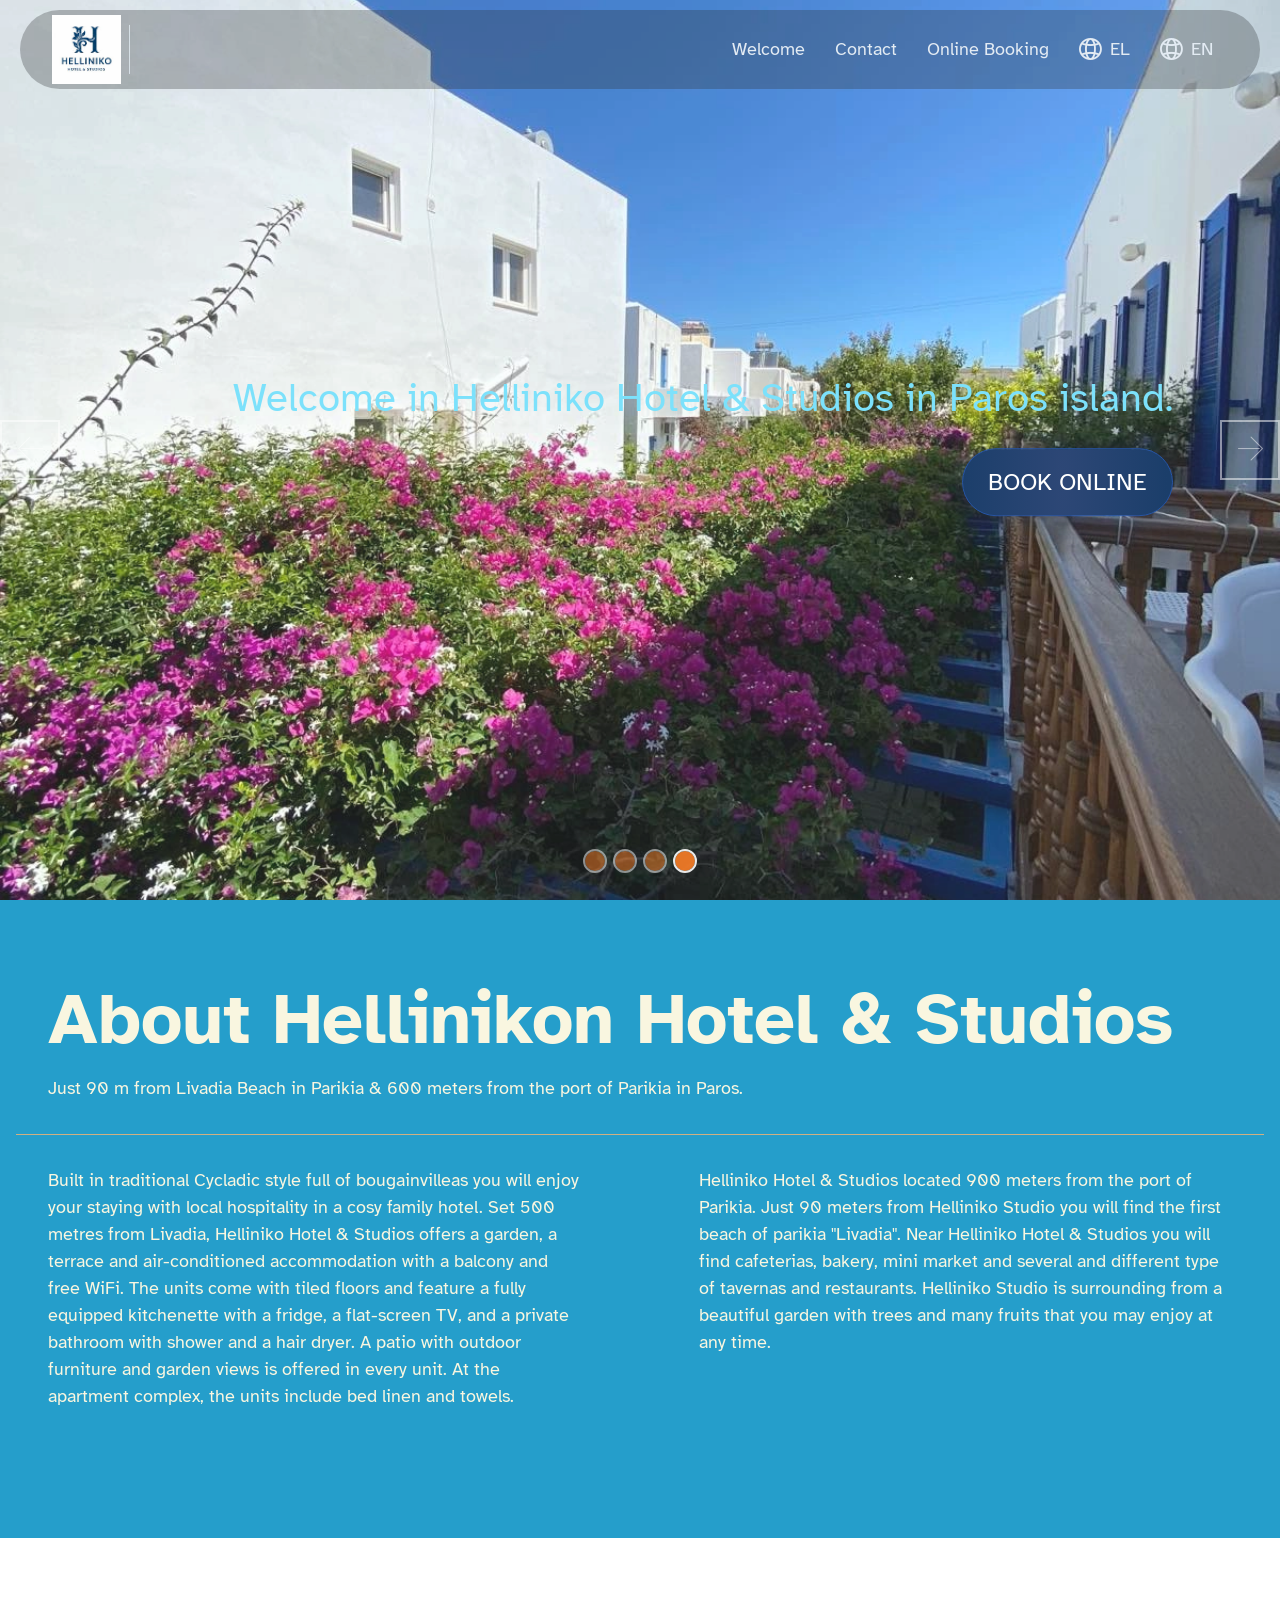
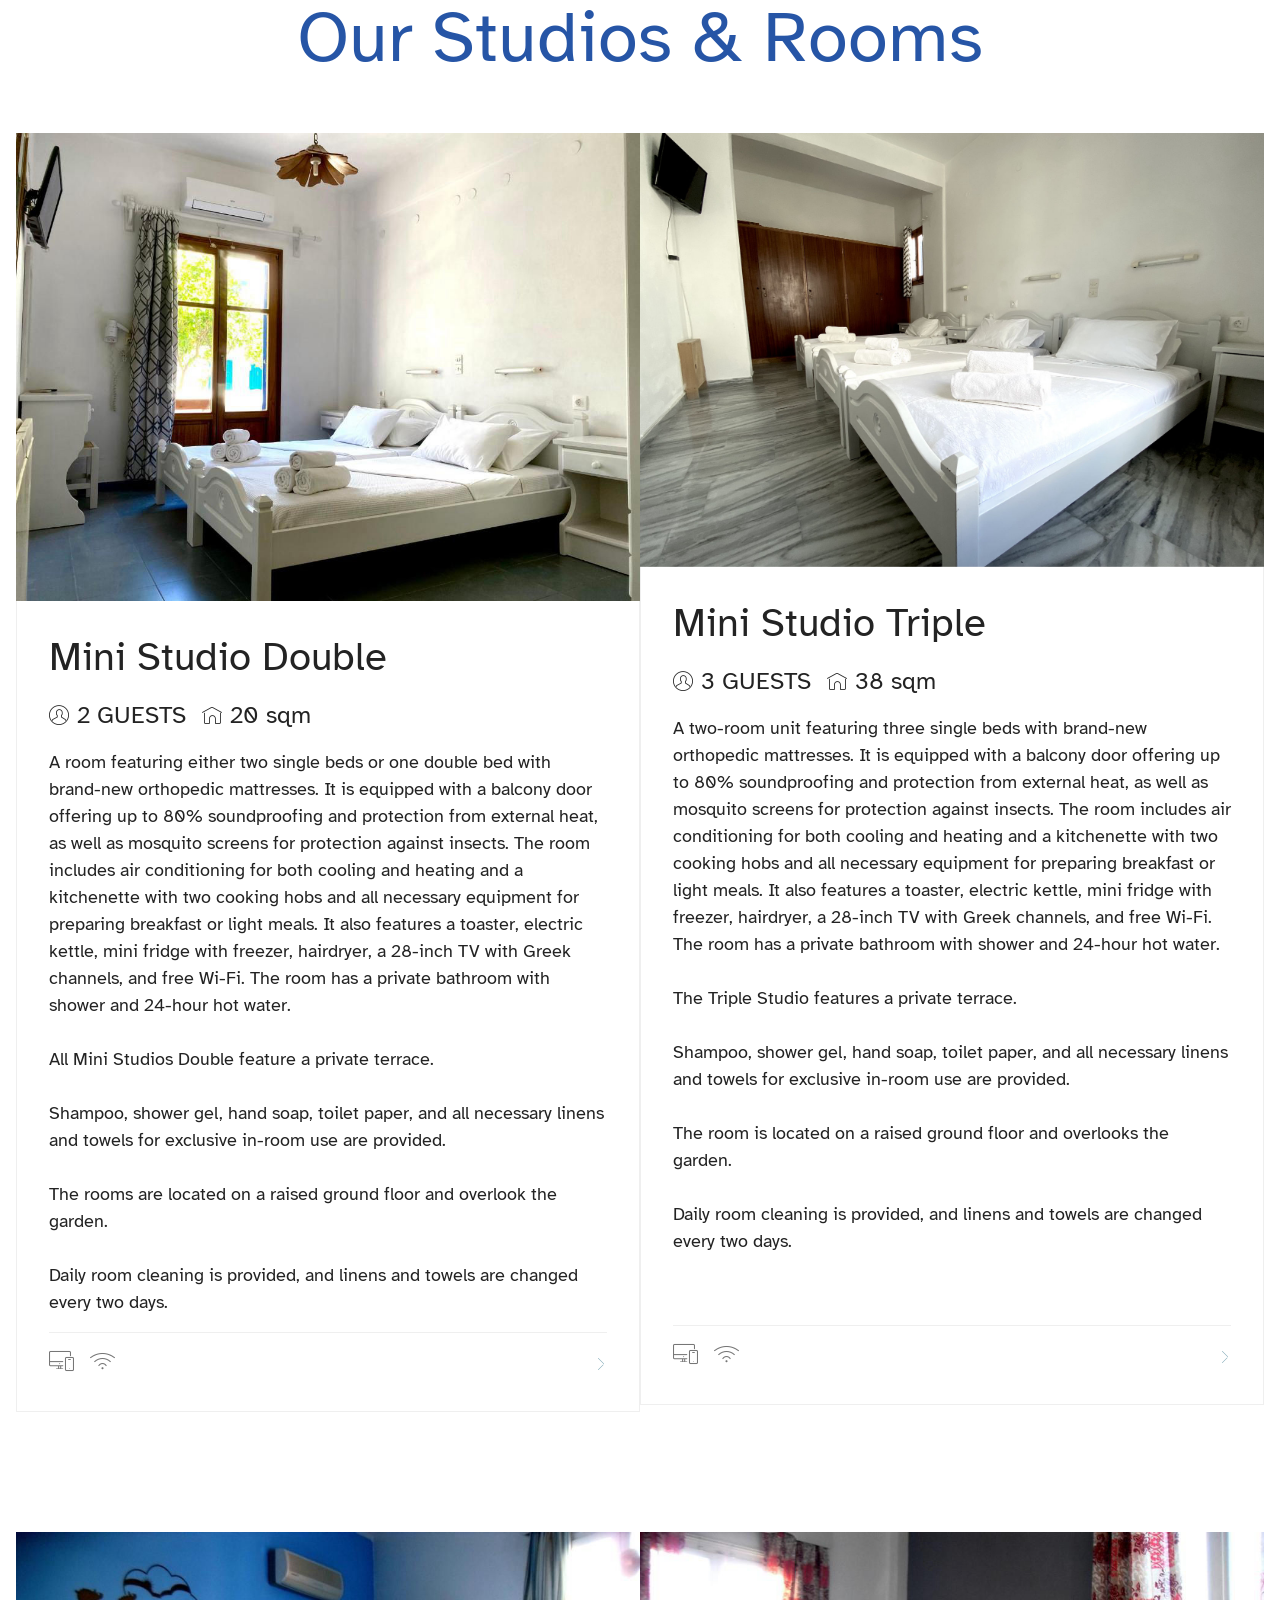
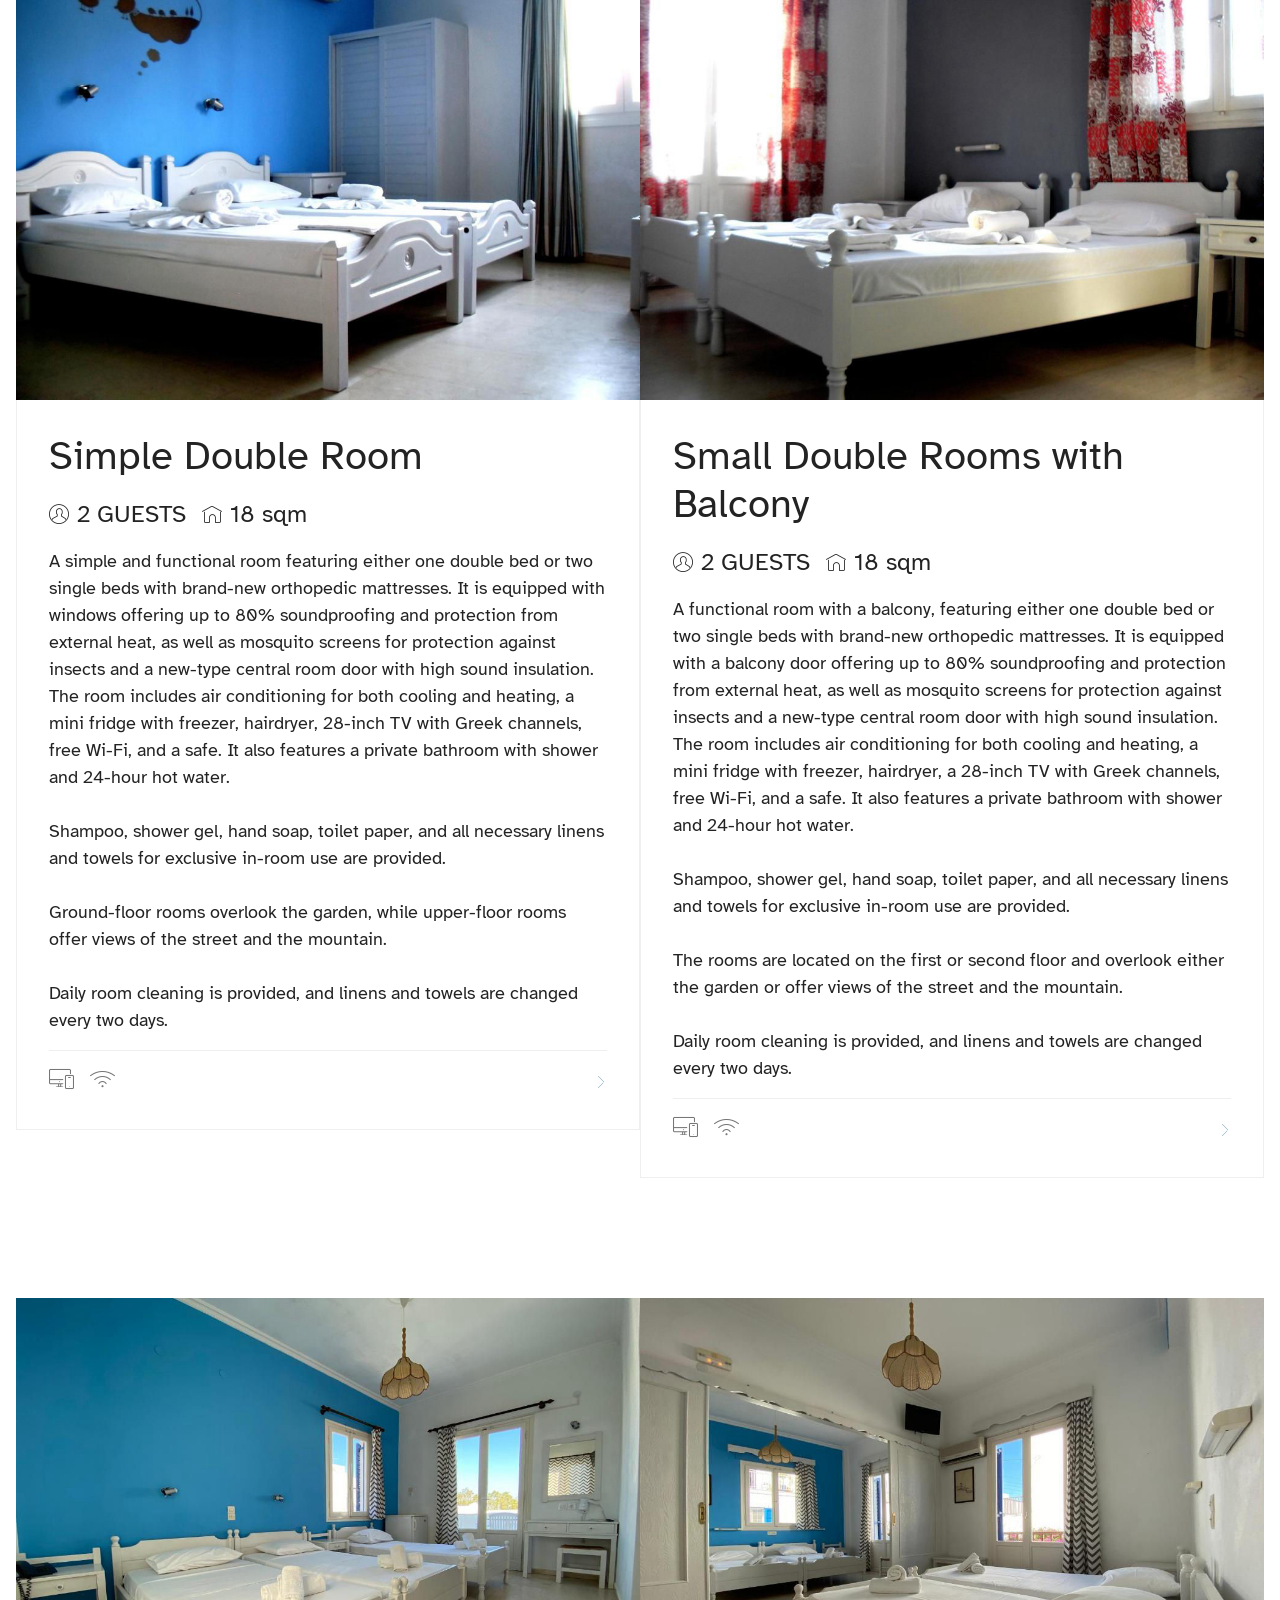
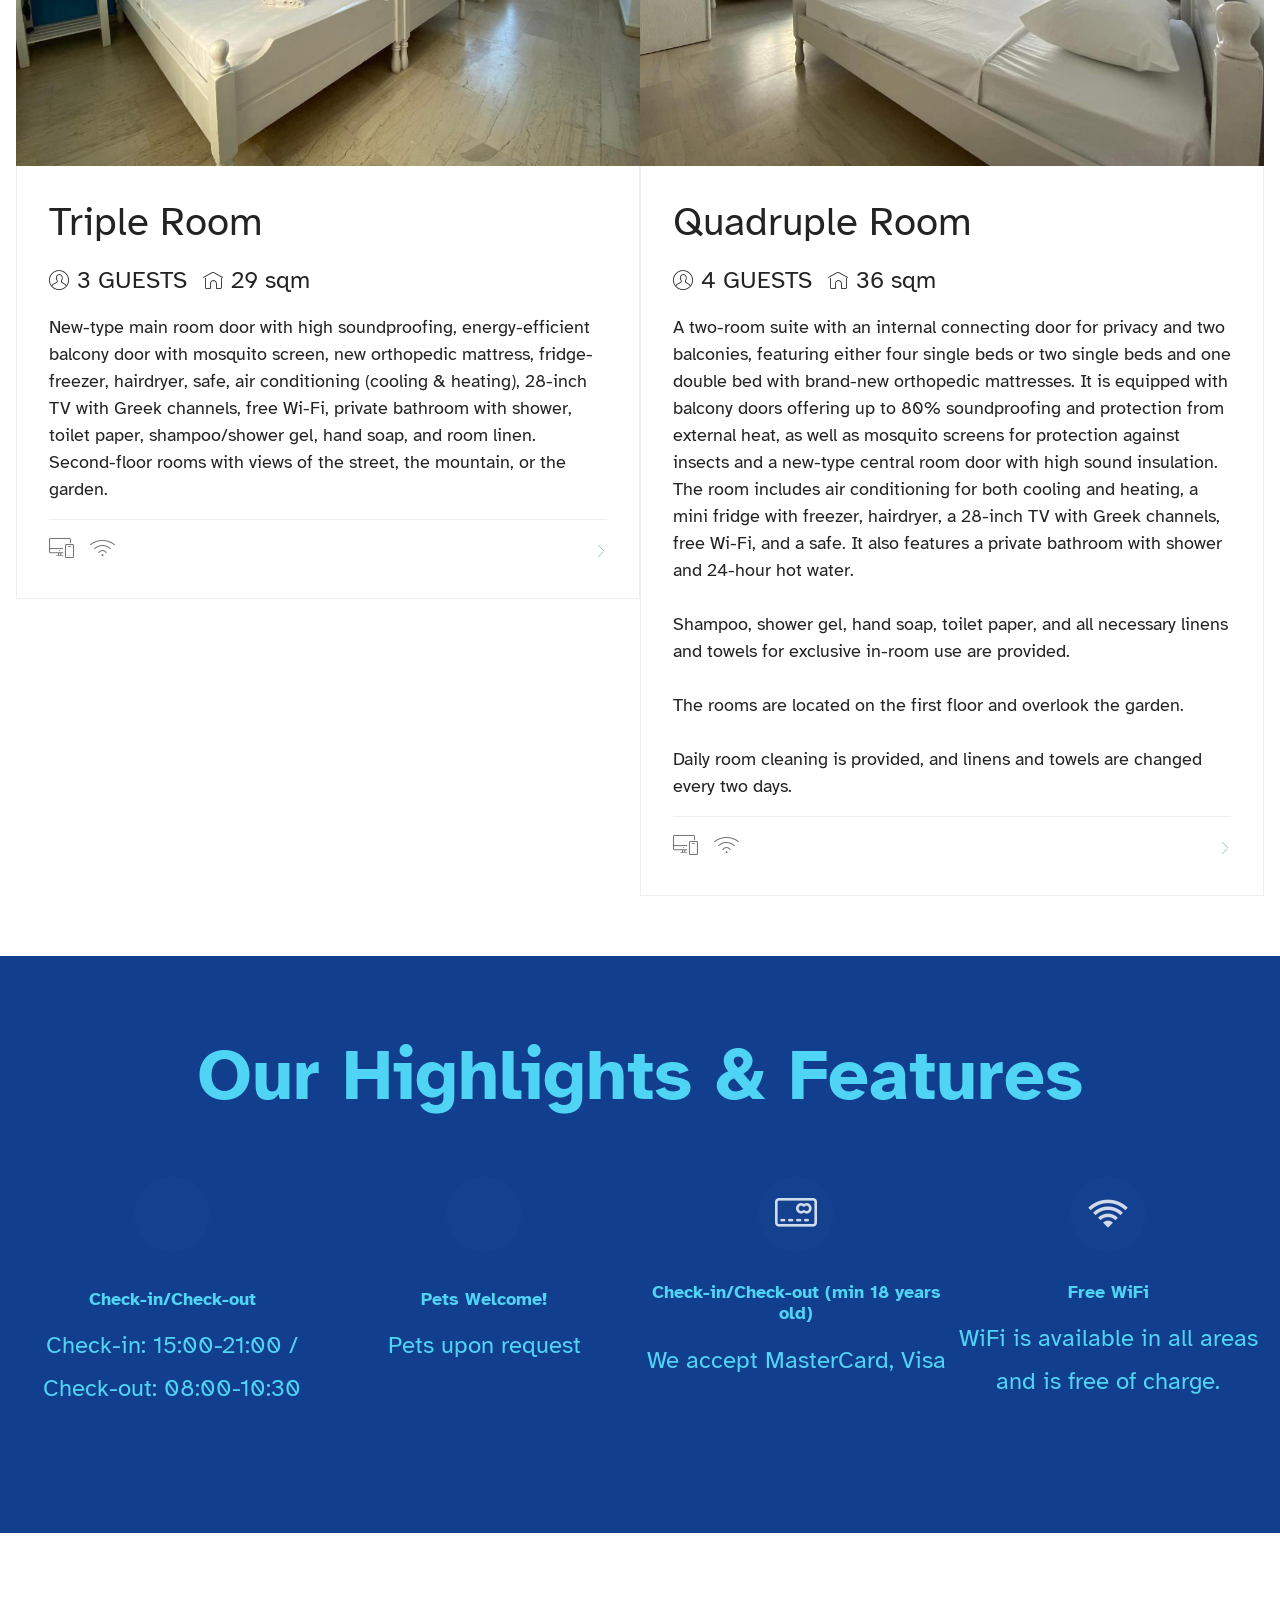
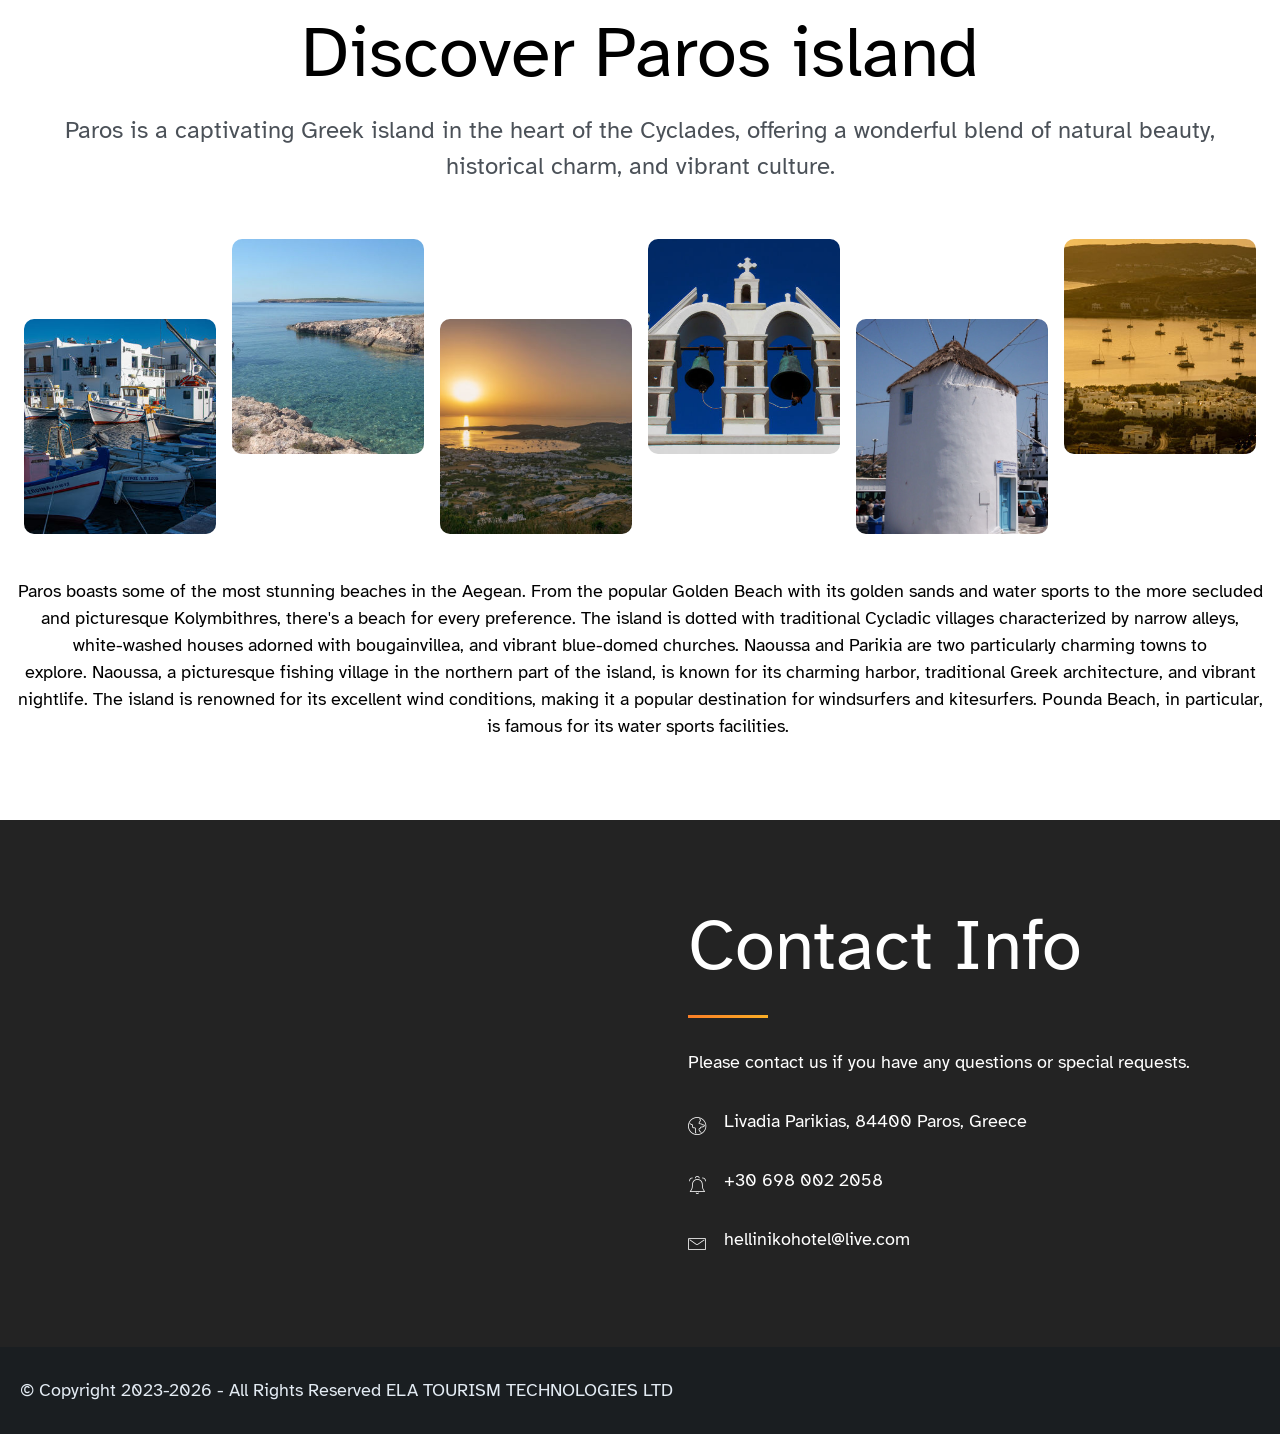
==== commit 0f64f2b4: "create github pages" ====
--- a/index.html
+++ b/index.html
@@ -23,7 +23,7 @@
   <link rel="stylesheet" href="assets/theme/css/style.css">
   <link rel="preload" href="https://fonts.googleapis.com/css?family=Atkinson+Hyperlegible:400,400i,700,700i&display=swap" as="style" onload="this.onload=null;this.rel='stylesheet'">
   <noscript><link rel="stylesheet" href="https://fonts.googleapis.com/css?family=Atkinson+Hyperlegible:400,400i,700,700i&display=swap"></noscript>
-  <link rel="preload" as="style" href="assets/mobirise/css/mbr-additional.css?v=jvIpiS"><link rel="stylesheet" href="assets/mobirise/css/mbr-additional.css?v=jvIpiS" type="text/css">
+  <link rel="preload" as="style" href="assets/mobirise/css/mbr-additional.css?v=0ZH44r"><link rel="stylesheet" href="assets/mobirise/css/mbr-additional.css?v=0ZH44r" type="text/css">
 
   
   
@@ -39,7 +39,7 @@
             <div class="navbar-brand">
                 <span class="navbar-logo">
                     
-                        <img src="assets/images/logo-new-helliniko-hotel-164x155.jpg" alt="Mobirise Website Builder" style="height: 4.3rem;">
+                        <a href="index.html#top"><img src="assets/images/logo-new-helliniko-145x145.jpg" alt="" style="height: 4.3rem;"></a>
                     
                 </span>
                 
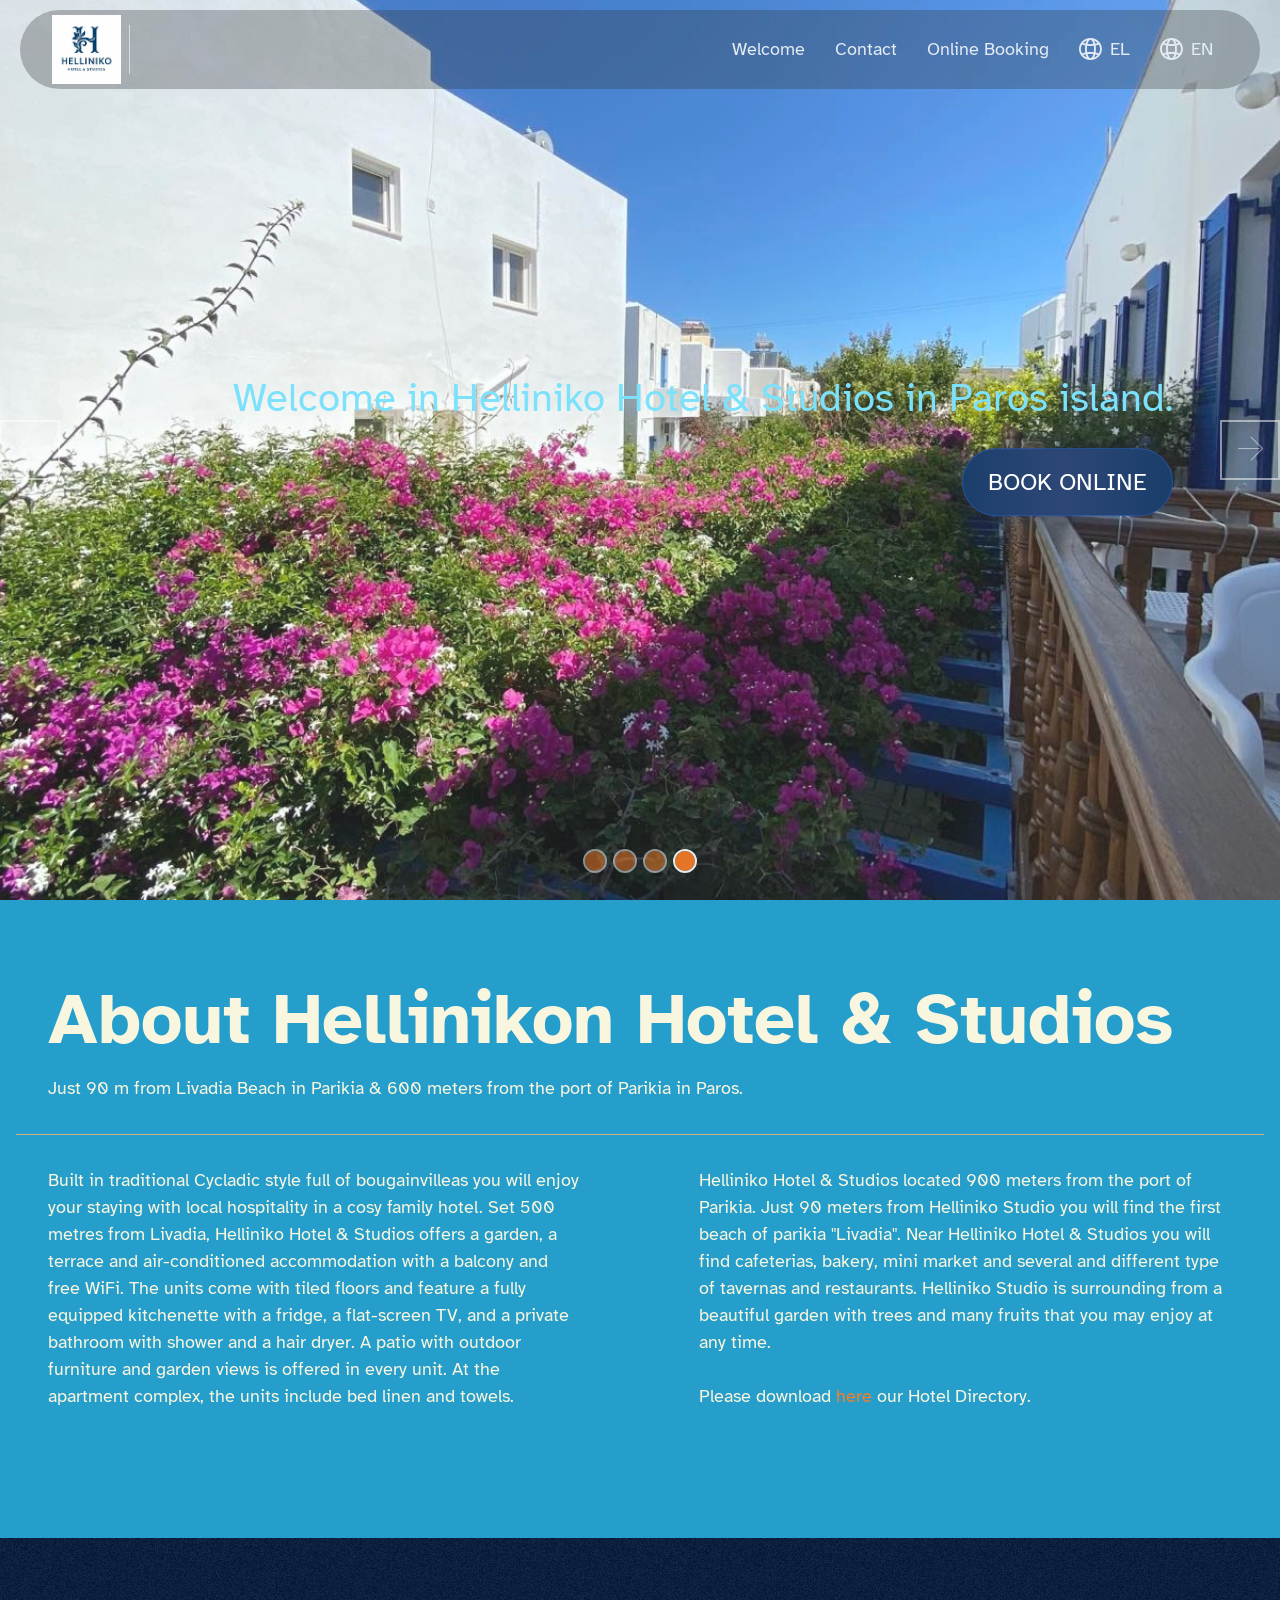
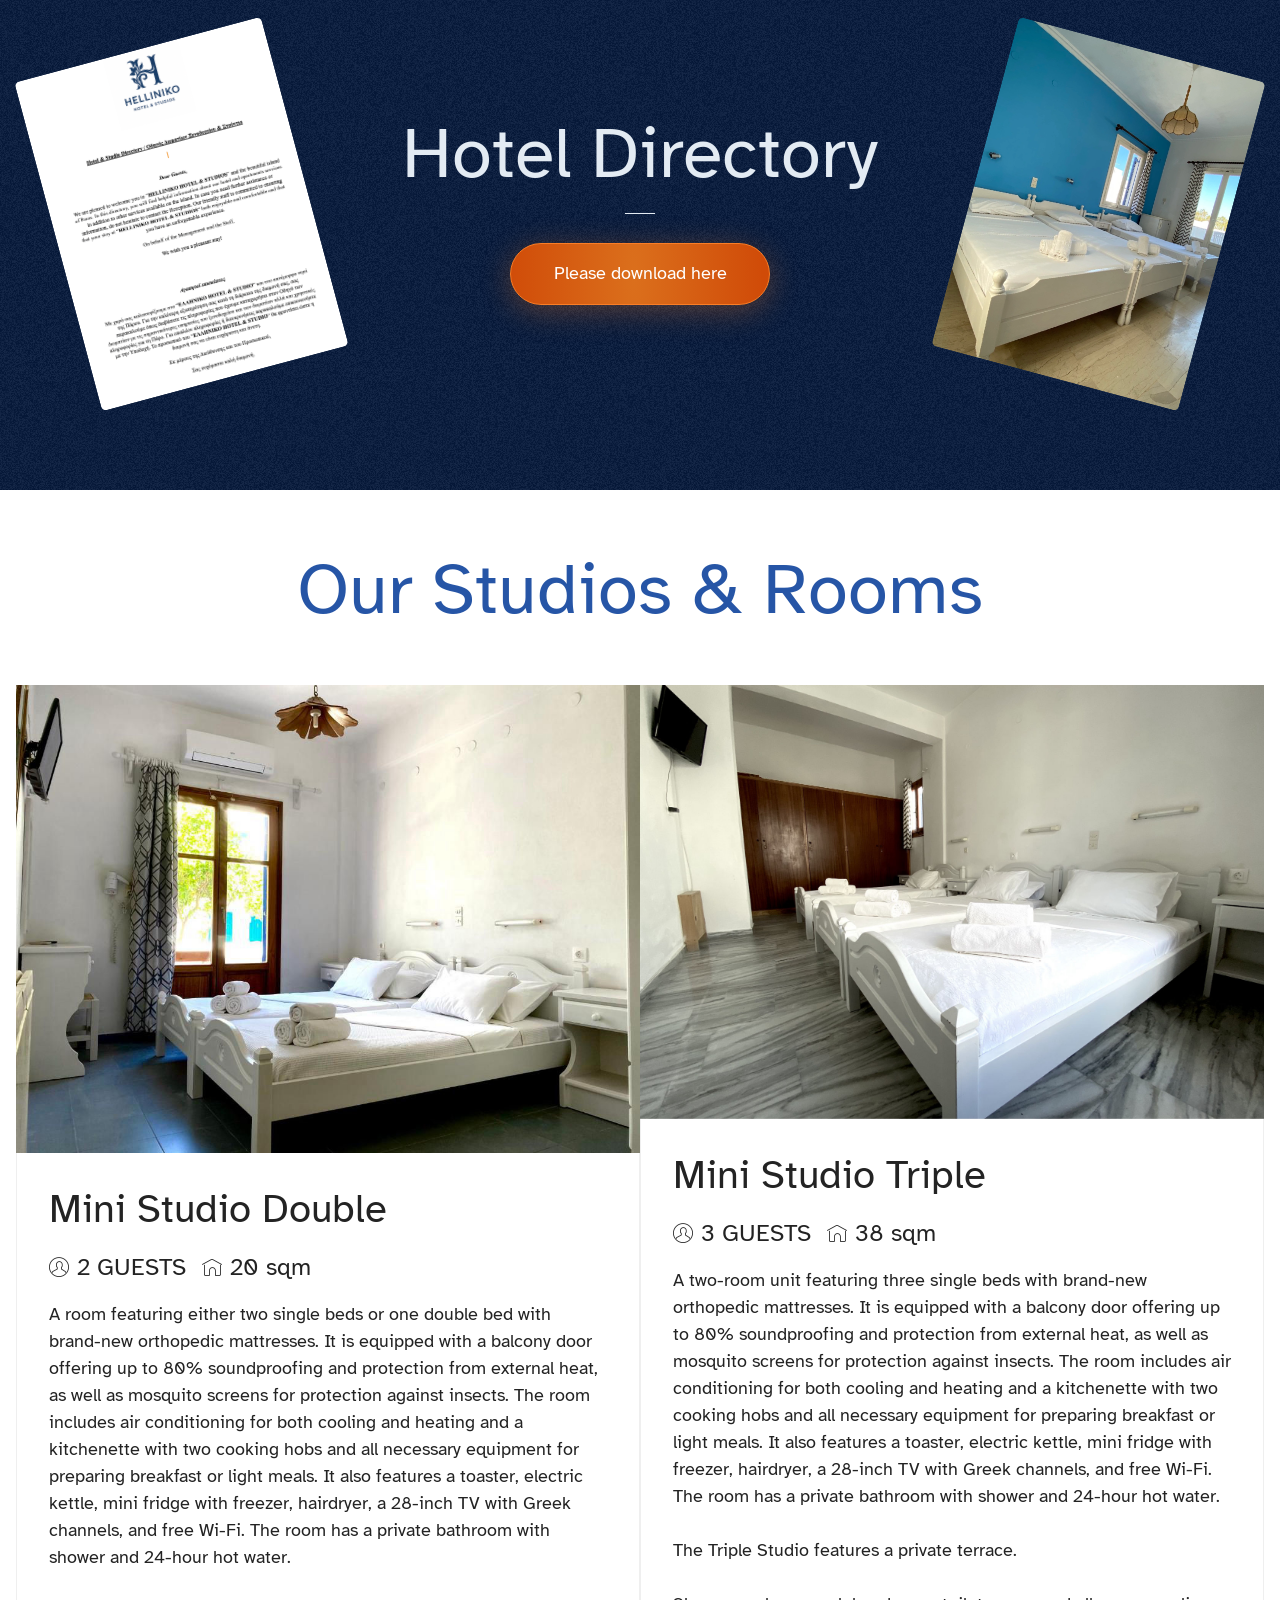
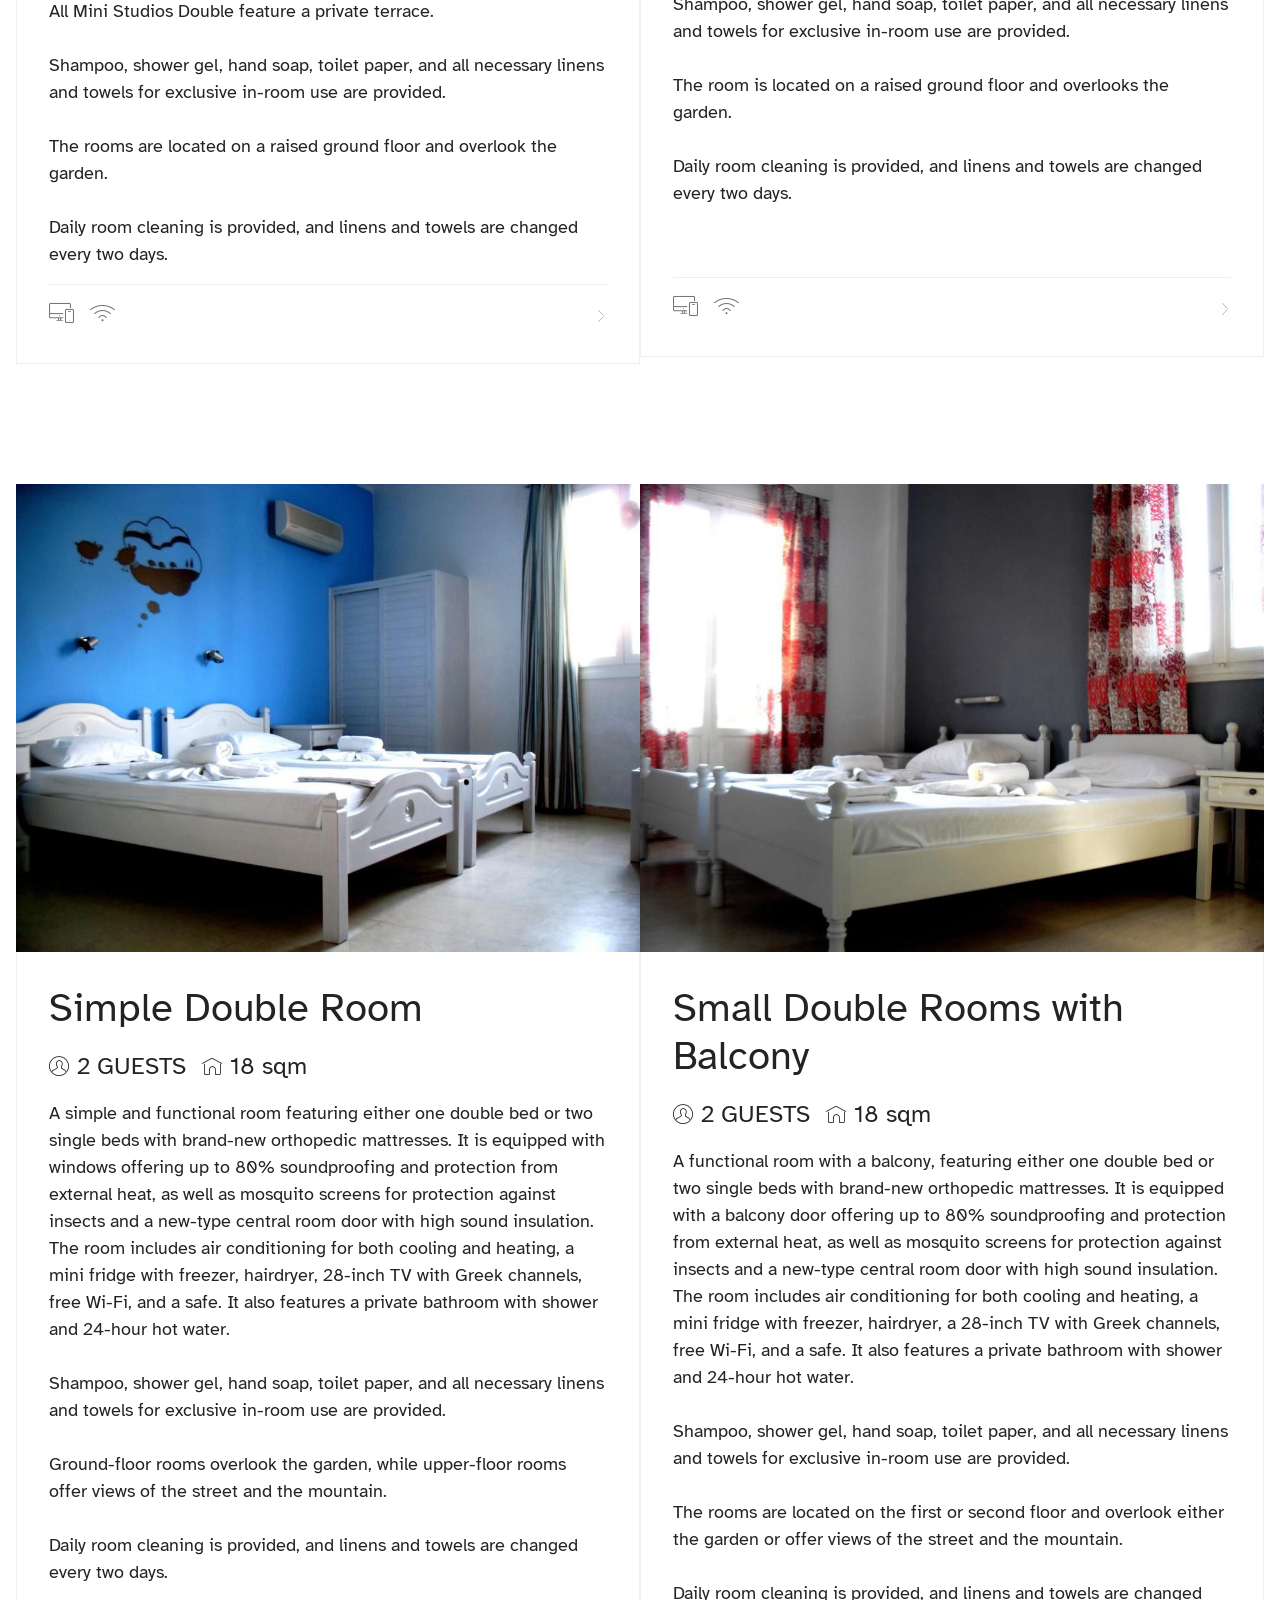
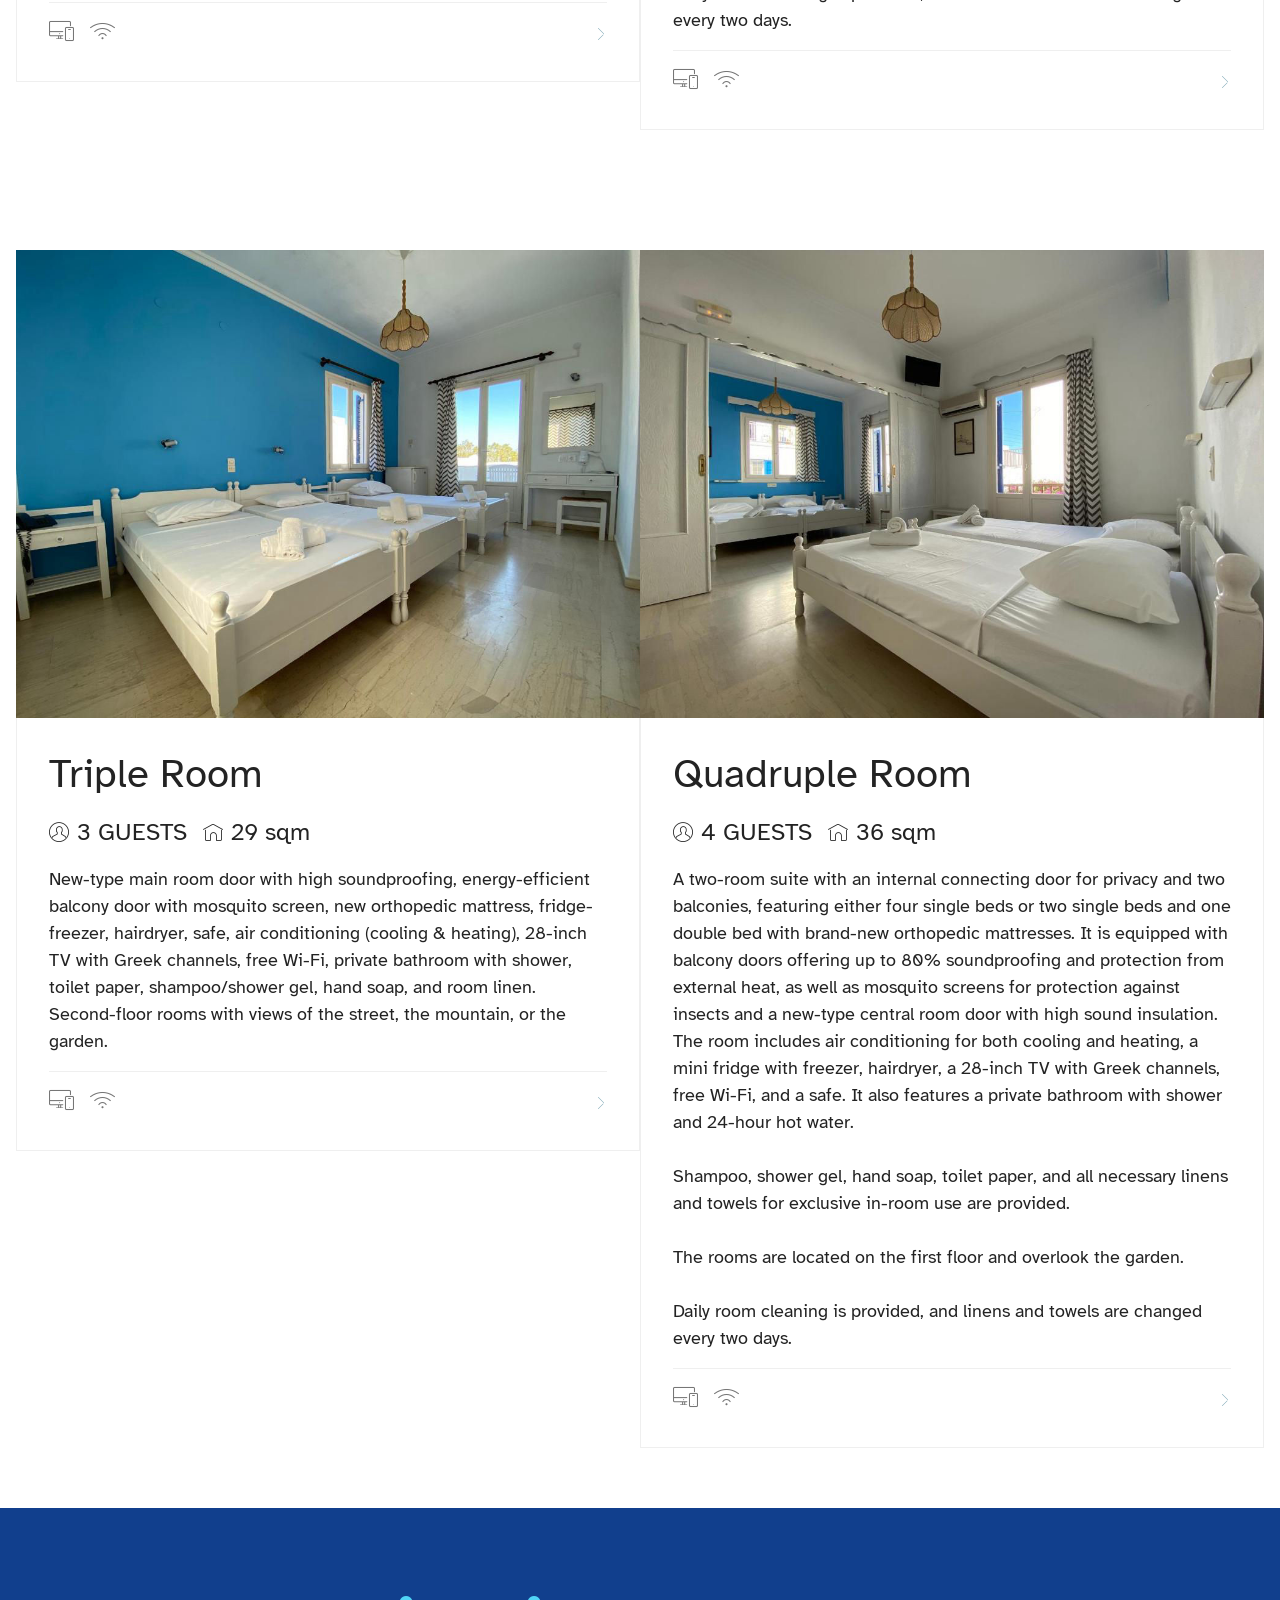
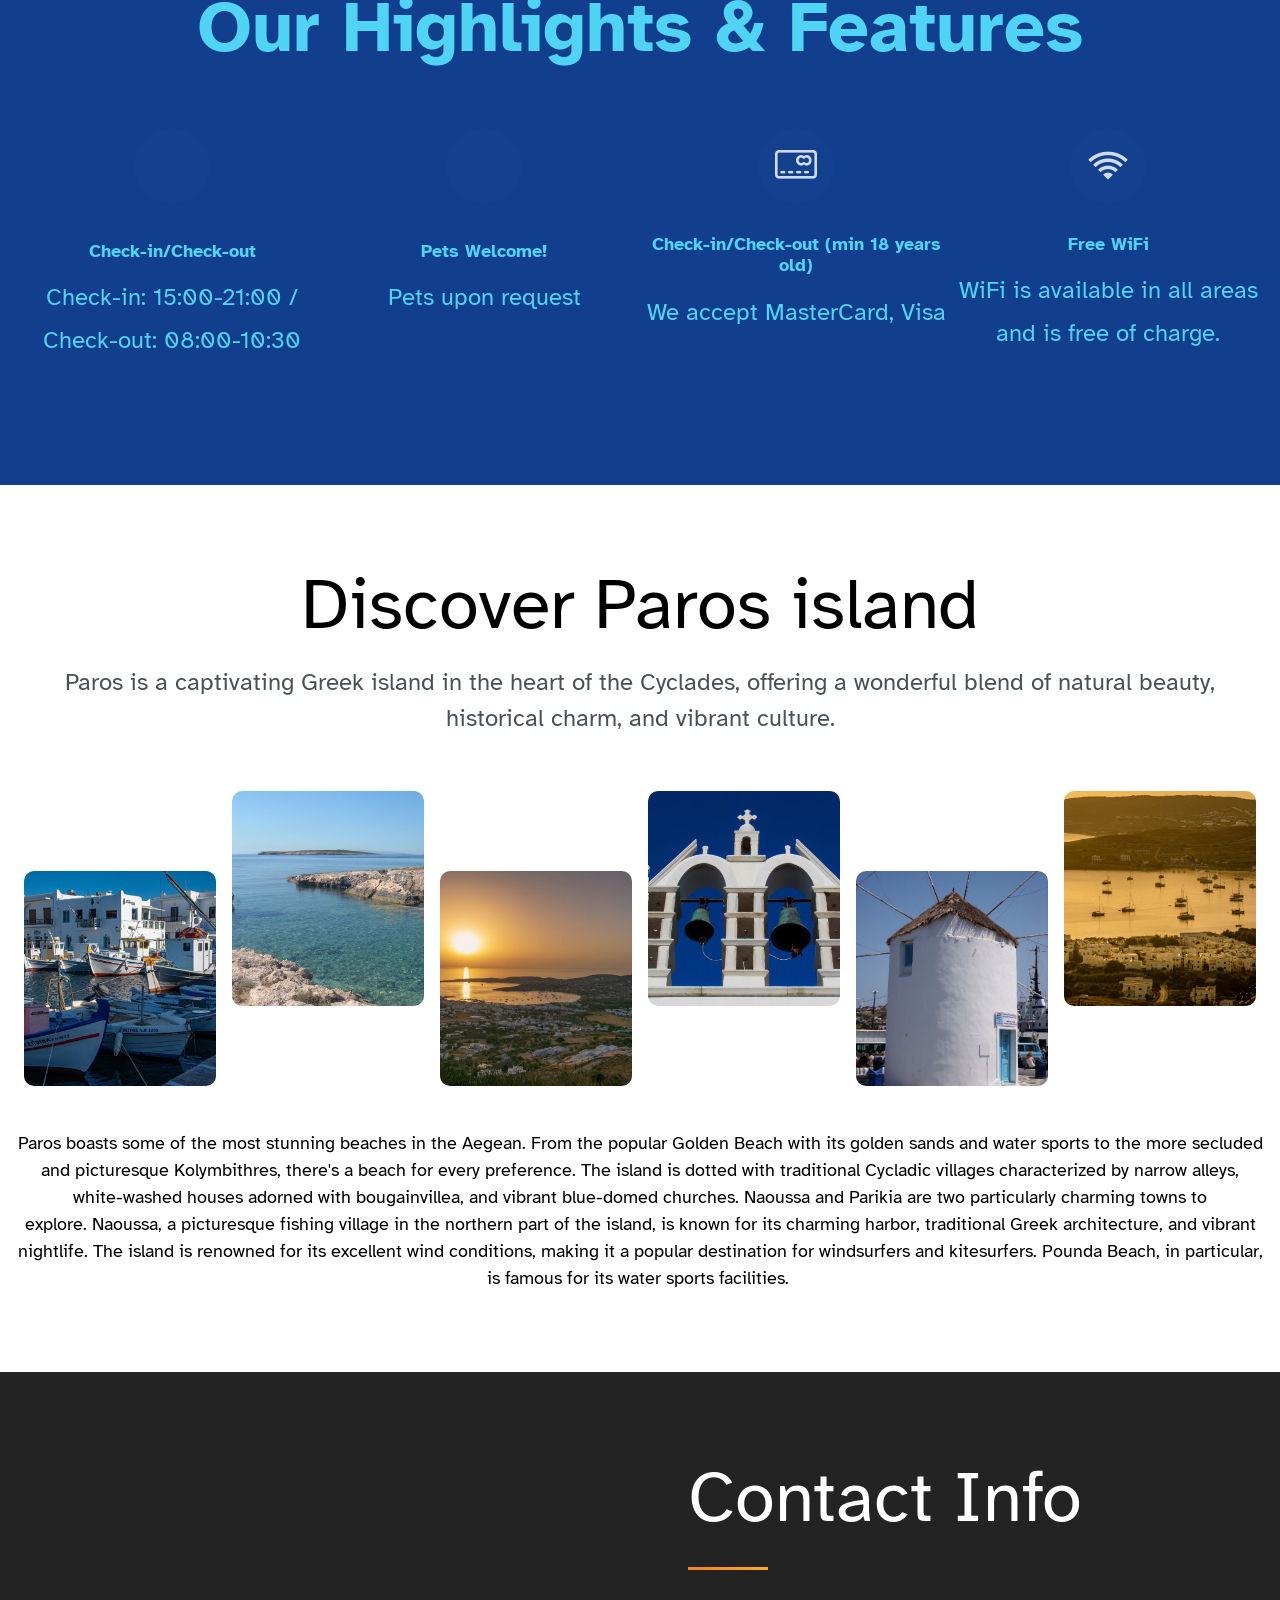
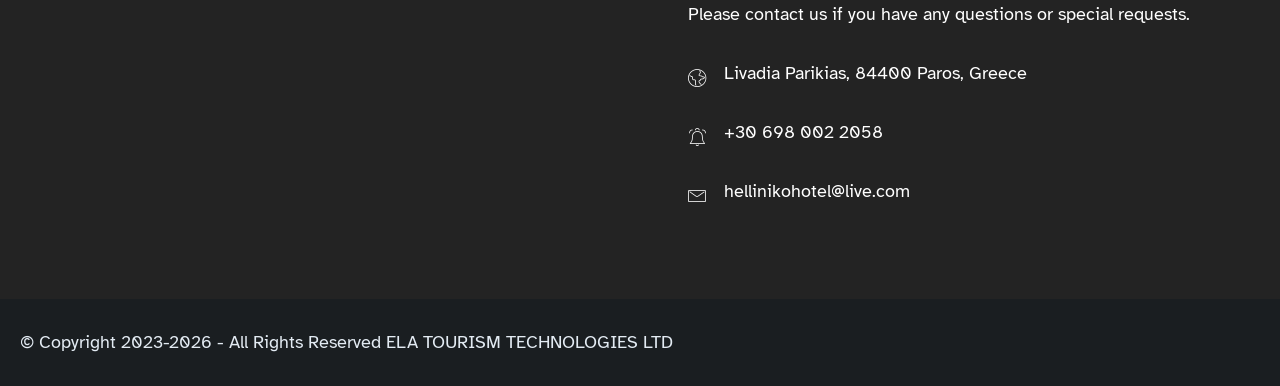
==== commit 2a153265: "create github pages" ====
--- a/index.html
+++ b/index.html
@@ -23,7 +23,7 @@
   <link rel="stylesheet" href="assets/theme/css/style.css">
   <link rel="preload" href="https://fonts.googleapis.com/css?family=Atkinson+Hyperlegible:400,400i,700,700i&display=swap" as="style" onload="this.onload=null;this.rel='stylesheet'">
   <noscript><link rel="stylesheet" href="https://fonts.googleapis.com/css?family=Atkinson+Hyperlegible:400,400i,700,700i&display=swap"></noscript>
-  <link rel="preload" as="style" href="assets/mobirise/css/mbr-additional.css?v=0ZH44r"><link rel="stylesheet" href="assets/mobirise/css/mbr-additional.css?v=0ZH44r" type="text/css">
+  <link rel="preload" as="style" href="assets/mobirise/css/mbr-additional.css?v=LNJbYC"><link rel="stylesheet" href="assets/mobirise/css/mbr-additional.css?v=LNJbYC" type="text/css">
 
   
   
@@ -97,8 +97,28 @@
             <div class="col-12">
                 <div class="text-wrapper">
                     <p class="mbr-text mbr-fonts-style display-7">Built in traditional Cycladic style full of bougainvilleas you will enjoy your staying with local hospitality in a cosy family hotel.&nbsp;Set 500 metres from Livadia, Helliniko Hotel &amp; Studios offers a garden, a terrace and air-conditioned accommodation with a balcony and free WiFi.&nbsp;The units come with tiled floors and feature a fully equipped kitchenette with a fridge, a flat-screen TV, and a private bathroom with shower and a hair dryer. A patio with outdoor furniture and garden views is offered in every unit. At the apartment complex, the units include bed linen and towels. </p>
-                    <p class="mbr-text mbr-fonts-style display-7">Helliniko Hotel &amp; Studios located 900 meters from the port of Parikia. Just 90 meters from Helliniko Studio you will find the first beach of parikia "Livadia". Near Helliniko Hotel &amp; Studios you will find cafeterias, bakery, mini market and several and different type of tavernas and restaurants. Helliniko Studio is surrounding from a beautiful garden with trees and many fruits that you may enjoy at any time.</p>
-                </div>
+                    <p class="mbr-text mbr-fonts-style display-7">Helliniko Hotel &amp; Studios located 900 meters from the port of Parikia. Just 90 meters from Helliniko Studio you will find the first beach of parikia "Livadia". Near Helliniko Hotel &amp; Studios you will find cafeterias, bakery, mini market and several and different type of tavernas and restaurants. Helliniko Studio is surrounding from a beautiful garden with trees and many fruits that you may enjoy at any time.<br><br>Please download <a href="assets/files/hotel-directory2026_ENEL.pages.pdf" class="text-primary">here </a>our Hotel Directory.</p>
+                </div>
+            </div>
+        </div>
+    </div>
+</section>
+
+<section data-bs-version="5.1" class="features4 homem5 cid-vxDmd0afo1" id="afeatures4-15">
+    
+    <div class="mbr-overlay"></div>
+    <div class="container">
+        <div class="row">
+            <div class="item-img item-img-1">
+                <img src="assets/images/bildschirmfoto202026-10-1020um2011.31.06-510x691.png" alt="">
+            </div>
+            <div class="item-text">
+                <h5 class="item-title mbr-fonts-style mb-0 align-center display-2">Hotel Directory</h5>
+                
+                <div class="mbr-section-btn item-footer align-center mt-3"><a class="btn btn-primary item-btn display-7" target="_blank" href="assets/files/hotel-directory2026_ENEL.pages.pdf">Please download here</a></div>
+            </div>
+            <div class="item-img item-img-2">
+                <img src="assets/images/img-d8789e4c222f1ef12e617fbeb6aa5ec3-v.webp" alt="">
             </div>
         </div>
     </div>
--- a/assets/mobirise/css/mbr-additional.css
+++ b/assets/mobirise/css/mbr-additional.css
@@ -1555,6 +1555,84 @@
 .cid-tYgll1mvJE .mbr-section-btn {
   text-align: right;
 }
+.cid-vxDmd0afo1 {
+  padding-top: 5rem;
+  padding-bottom: 5rem;
+  background-image: url("../../../assets/images/background1-1.jpg");
+  overflow: hidden;
+}
+.cid-vxDmd0afo1 .mbr-overlay {
+  background: #0a2f6f;
+  opacity: 0.5;
+}
+.cid-vxDmd0afo1 .row {
+  position: relative;
+  display: flex;
+  flex-wrap: nowrap;
+  align-items: center;
+  justify-content: space-between;
+  padding: 26px 38px;
+}
+@media (max-width: 1023px) {
+  .cid-vxDmd0afo1 .row {
+    padding: 0;
+  }
+}
+.cid-vxDmd0afo1 .item-text {
+  position: relative;
+  z-index: 2;
+  max-width: 700px;
+  flex-shrink: 1;
+  padding: 0 !important;
+}
+@media (max-width: 1023px) {
+  .cid-vxDmd0afo1 .item-text {
+    max-width: 100%;
+  }
+}
+.cid-vxDmd0afo1 .item-title {
+  position: relative;
+  color: #e3ebf3;
+}
+.cid-vxDmd0afo1 .item-title:after {
+  content: "";
+  display: block;
+  margin: 20px auto;
+  width: 30px;
+  height: 1px;
+  background-color: currentColor;
+}
+.cid-vxDmd0afo1 .mbr-text {
+  color: #e3ebf3;
+}
+.cid-vxDmd0afo1 .mbr-section-btn .btn {
+  min-width: 260px;
+  min-height: 60px;
+}
+.cid-vxDmd0afo1 .item-img {
+  flex-shrink: 1.5;
+  max-width: 255px;
+  width: 100%;
+  overflow: hidden;
+  border-radius: 5px;
+  padding: 0 !important;
+}
+@media (max-width: 1023px) {
+  .cid-vxDmd0afo1 .item-img {
+    display: none;
+  }
+}
+.cid-vxDmd0afo1 .item-img-1 {
+  transform: rotate(-15deg);
+}
+.cid-vxDmd0afo1 .item-img-2 {
+  transform: rotate(15deg);
+}
+.cid-vxDmd0afo1 .item-img img {
+  width: 100%;
+  aspect-ratio: 0.75;
+  object-fit: cover;
+}
 .cid-tYgu63StgR {
   padding-top: 60px;
   padding-bottom: 60px;
@@ -3051,6 +3129,84 @@
 .cid-va0UWDAfmi .mbr-section-btn {
   text-align: right;
 }
+.cid-vxDjQRM3KZ {
+  padding-top: 5rem;
+  padding-bottom: 5rem;
+  background-image: url("../../../assets/images/background1.jpg");
+  overflow: hidden;
+}
+.cid-vxDjQRM3KZ .mbr-overlay {
+  background: #0a2f6f;
+  opacity: 0.5;
+}
+.cid-vxDjQRM3KZ .row {
+  position: relative;
+  display: flex;
+  flex-wrap: nowrap;
+  align-items: center;
+  justify-content: space-between;
+  padding: 26px 38px;
+}
+@media (max-width: 1023px) {
+  .cid-vxDjQRM3KZ .row {
+    padding: 0;
+  }
+}
+.cid-vxDjQRM3KZ .item-text {
+  position: relative;
+  z-index: 2;
+  max-width: 700px;
+  flex-shrink: 1;
+  padding: 0 !important;
+}
+@media (max-width: 1023px) {
+  .cid-vxDjQRM3KZ .item-text {
+    max-width: 100%;
+  }
+}
+.cid-vxDjQRM3KZ .item-title {
+  position: relative;
+  color: #e3ebf3;
+}
+.cid-vxDjQRM3KZ .item-title:after {
+  content: "";
+  display: block;
+  margin: 20px auto;
+  width: 30px;
+  height: 1px;
+  background-color: currentColor;
+}
+.cid-vxDjQRM3KZ .mbr-text {
+  color: #e3ebf3;
+}
+.cid-vxDjQRM3KZ .mbr-section-btn .btn {
+  min-width: 260px;
+  min-height: 60px;
+}
+.cid-vxDjQRM3KZ .item-img {
+  flex-shrink: 1.5;
+  max-width: 255px;
+  width: 100%;
+  overflow: hidden;
+  border-radius: 5px;
+  padding: 0 !important;
+}
+@media (max-width: 1023px) {
+  .cid-vxDjQRM3KZ .item-img {
+    display: none;
+  }
+}
+.cid-vxDjQRM3KZ .item-img-1 {
+  transform: rotate(-15deg);
+}
+.cid-vxDjQRM3KZ .item-img-2 {
+  transform: rotate(15deg);
+}
+.cid-vxDjQRM3KZ .item-img img {
+  width: 100%;
+  aspect-ratio: 0.75;
+  object-fit: cover;
+}
 .cid-va0UWDSnzC {
   padding-top: 60px;
   padding-bottom: 60px;
--- a/assets/mobirise/css/mbr-additional.css
+++ b/assets/mobirise/css/mbr-additional.css
@@ -1555,6 +1555,84 @@
 .cid-tYgll1mvJE .mbr-section-btn {
   text-align: right;
 }
+.cid-vxDmd0afo1 {
+  padding-top: 5rem;
+  padding-bottom: 5rem;
+  background-image: url("../../../assets/images/background1-1.jpg");
+  overflow: hidden;
+}
+.cid-vxDmd0afo1 .mbr-overlay {
+  background: #0a2f6f;
+  opacity: 0.5;
+}
+.cid-vxDmd0afo1 .row {
+  position: relative;
+  display: flex;
+  flex-wrap: nowrap;
+  align-items: center;
+  justify-content: space-between;
+  padding: 26px 38px;
+}
+@media (max-width: 1023px) {
+  .cid-vxDmd0afo1 .row {
+    padding: 0;
+  }
+}
+.cid-vxDmd0afo1 .item-text {
+  position: relative;
+  z-index: 2;
+  max-width: 700px;
+  flex-shrink: 1;
+  padding: 0 !important;
+}
+@media (max-width: 1023px) {
+  .cid-vxDmd0afo1 .item-text {
+    max-width: 100%;
+  }
+}
+.cid-vxDmd0afo1 .item-title {
+  position: relative;
+  color: #e3ebf3;
+}
+.cid-vxDmd0afo1 .item-title:after {
+  content: "";
+  display: block;
+  margin: 20px auto;
+  width: 30px;
+  height: 1px;
+  background-color: currentColor;
+}
+.cid-vxDmd0afo1 .mbr-text {
+  color: #e3ebf3;
+}
+.cid-vxDmd0afo1 .mbr-section-btn .btn {
+  min-width: 260px;
+  min-height: 60px;
+}
+.cid-vxDmd0afo1 .item-img {
+  flex-shrink: 1.5;
+  max-width: 255px;
+  width: 100%;
+  overflow: hidden;
+  border-radius: 5px;
+  padding: 0 !important;
+}
+@media (max-width: 1023px) {
+  .cid-vxDmd0afo1 .item-img {
+    display: none;
+  }
+}
+.cid-vxDmd0afo1 .item-img-1 {
+  transform: rotate(-15deg);
+}
+.cid-vxDmd0afo1 .item-img-2 {
+  transform: rotate(15deg);
+}
+.cid-vxDmd0afo1 .item-img img {
+  width: 100%;
+  aspect-ratio: 0.75;
+  object-fit: cover;
+}
 .cid-tYgu63StgR {
   padding-top: 60px;
   padding-bottom: 60px;
@@ -3051,6 +3129,84 @@
 .cid-va0UWDAfmi .mbr-section-btn {
   text-align: right;
 }
+.cid-vxDjQRM3KZ {
+  padding-top: 5rem;
+  padding-bottom: 5rem;
+  background-image: url("../../../assets/images/background1.jpg");
+  overflow: hidden;
+}
+.cid-vxDjQRM3KZ .mbr-overlay {
+  background: #0a2f6f;
+  opacity: 0.5;
+}
+.cid-vxDjQRM3KZ .row {
+  position: relative;
+  display: flex;
+  flex-wrap: nowrap;
+  align-items: center;
+  justify-content: space-between;
+  padding: 26px 38px;
+}
+@media (max-width: 1023px) {
+  .cid-vxDjQRM3KZ .row {
+    padding: 0;
+  }
+}
+.cid-vxDjQRM3KZ .item-text {
+  position: relative;
+  z-index: 2;
+  max-width: 700px;
+  flex-shrink: 1;
+  padding: 0 !important;
+}
+@media (max-width: 1023px) {
+  .cid-vxDjQRM3KZ .item-text {
+    max-width: 100%;
+  }
+}
+.cid-vxDjQRM3KZ .item-title {
+  position: relative;
+  color: #e3ebf3;
+}
+.cid-vxDjQRM3KZ .item-title:after {
+  content: "";
+  display: block;
+  margin: 20px auto;
+  width: 30px;
+  height: 1px;
+  background-color: currentColor;
+}
+.cid-vxDjQRM3KZ .mbr-text {
+  color: #e3ebf3;
+}
+.cid-vxDjQRM3KZ .mbr-section-btn .btn {
+  min-width: 260px;
+  min-height: 60px;
+}
+.cid-vxDjQRM3KZ .item-img {
+  flex-shrink: 1.5;
+  max-width: 255px;
+  width: 100%;
+  overflow: hidden;
+  border-radius: 5px;
+  padding: 0 !important;
+}
+@media (max-width: 1023px) {
+  .cid-vxDjQRM3KZ .item-img {
+    display: none;
+  }
+}
+.cid-vxDjQRM3KZ .item-img-1 {
+  transform: rotate(-15deg);
+}
+.cid-vxDjQRM3KZ .item-img-2 {
+  transform: rotate(15deg);
+}
+.cid-vxDjQRM3KZ .item-img img {
+  width: 100%;
+  aspect-ratio: 0.75;
+  object-fit: cover;
+}
 .cid-va0UWDSnzC {
   padding-top: 60px;
   padding-bottom: 60px;
